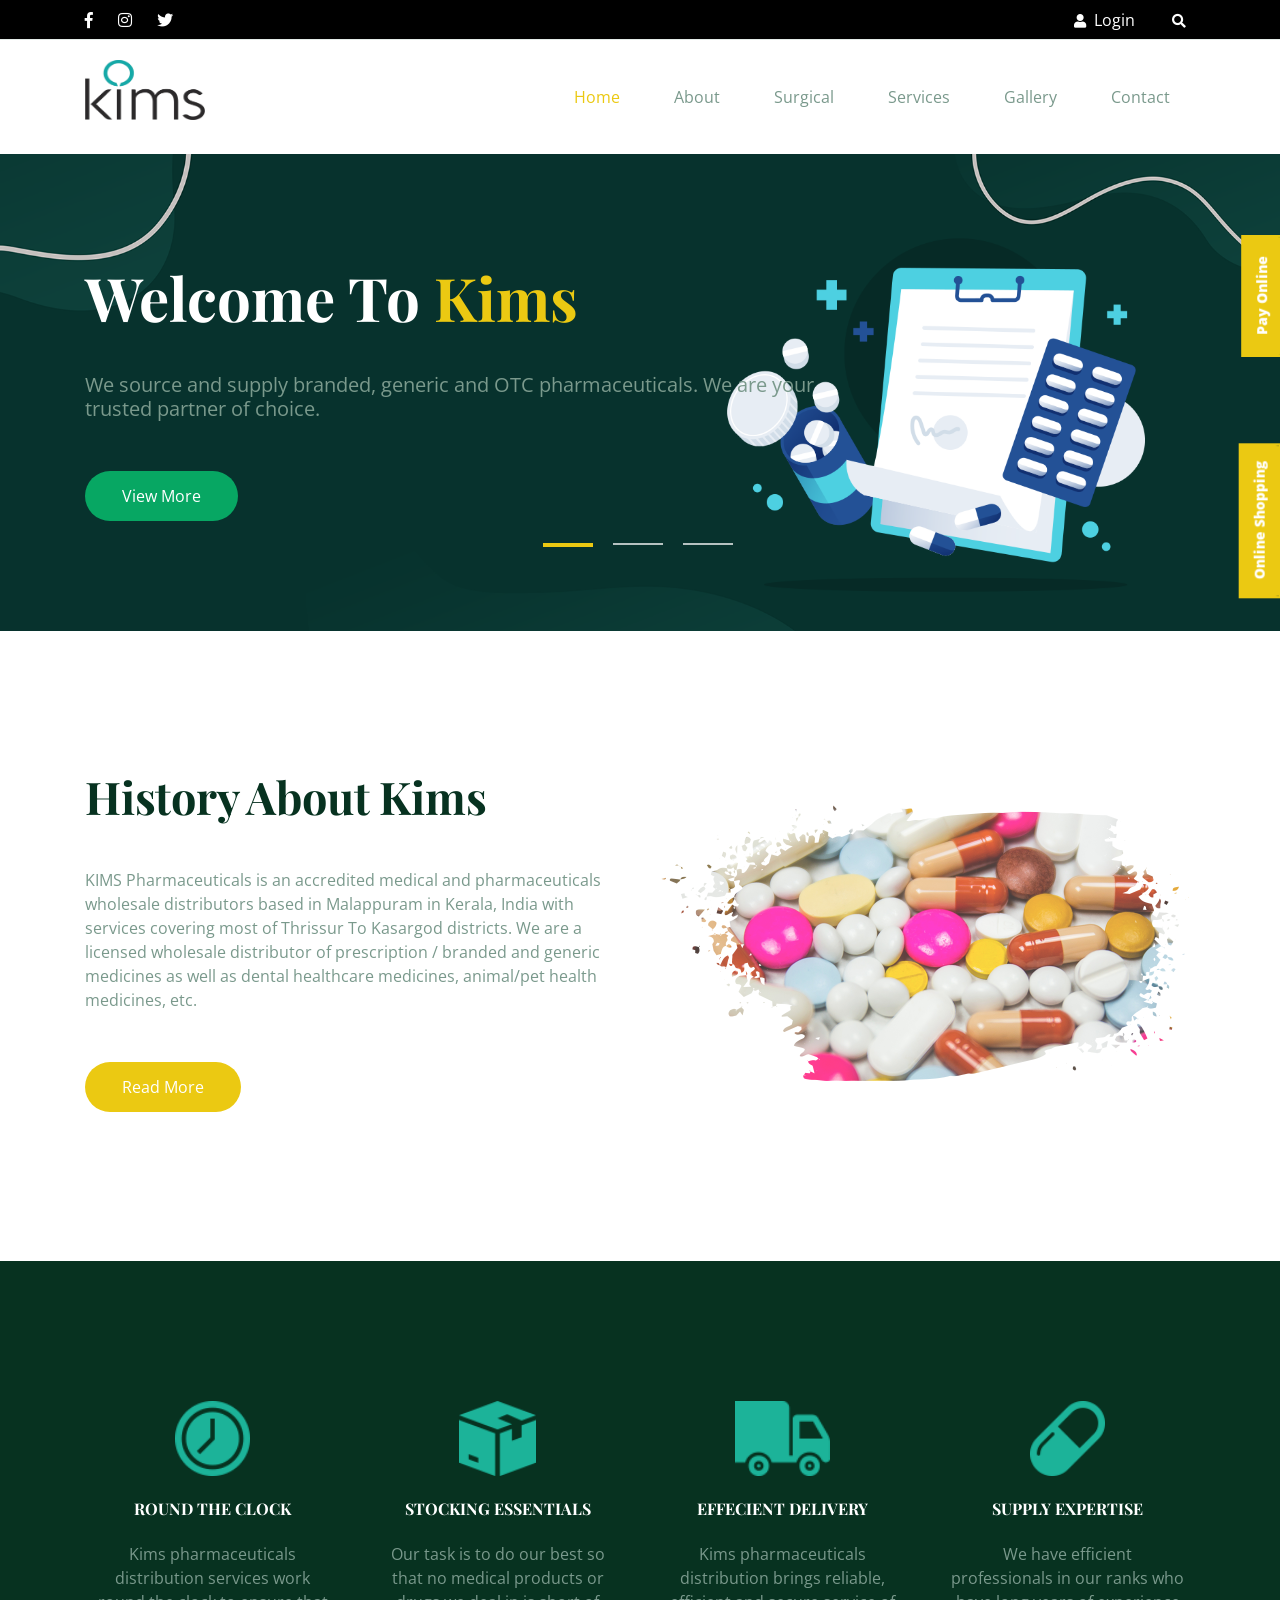
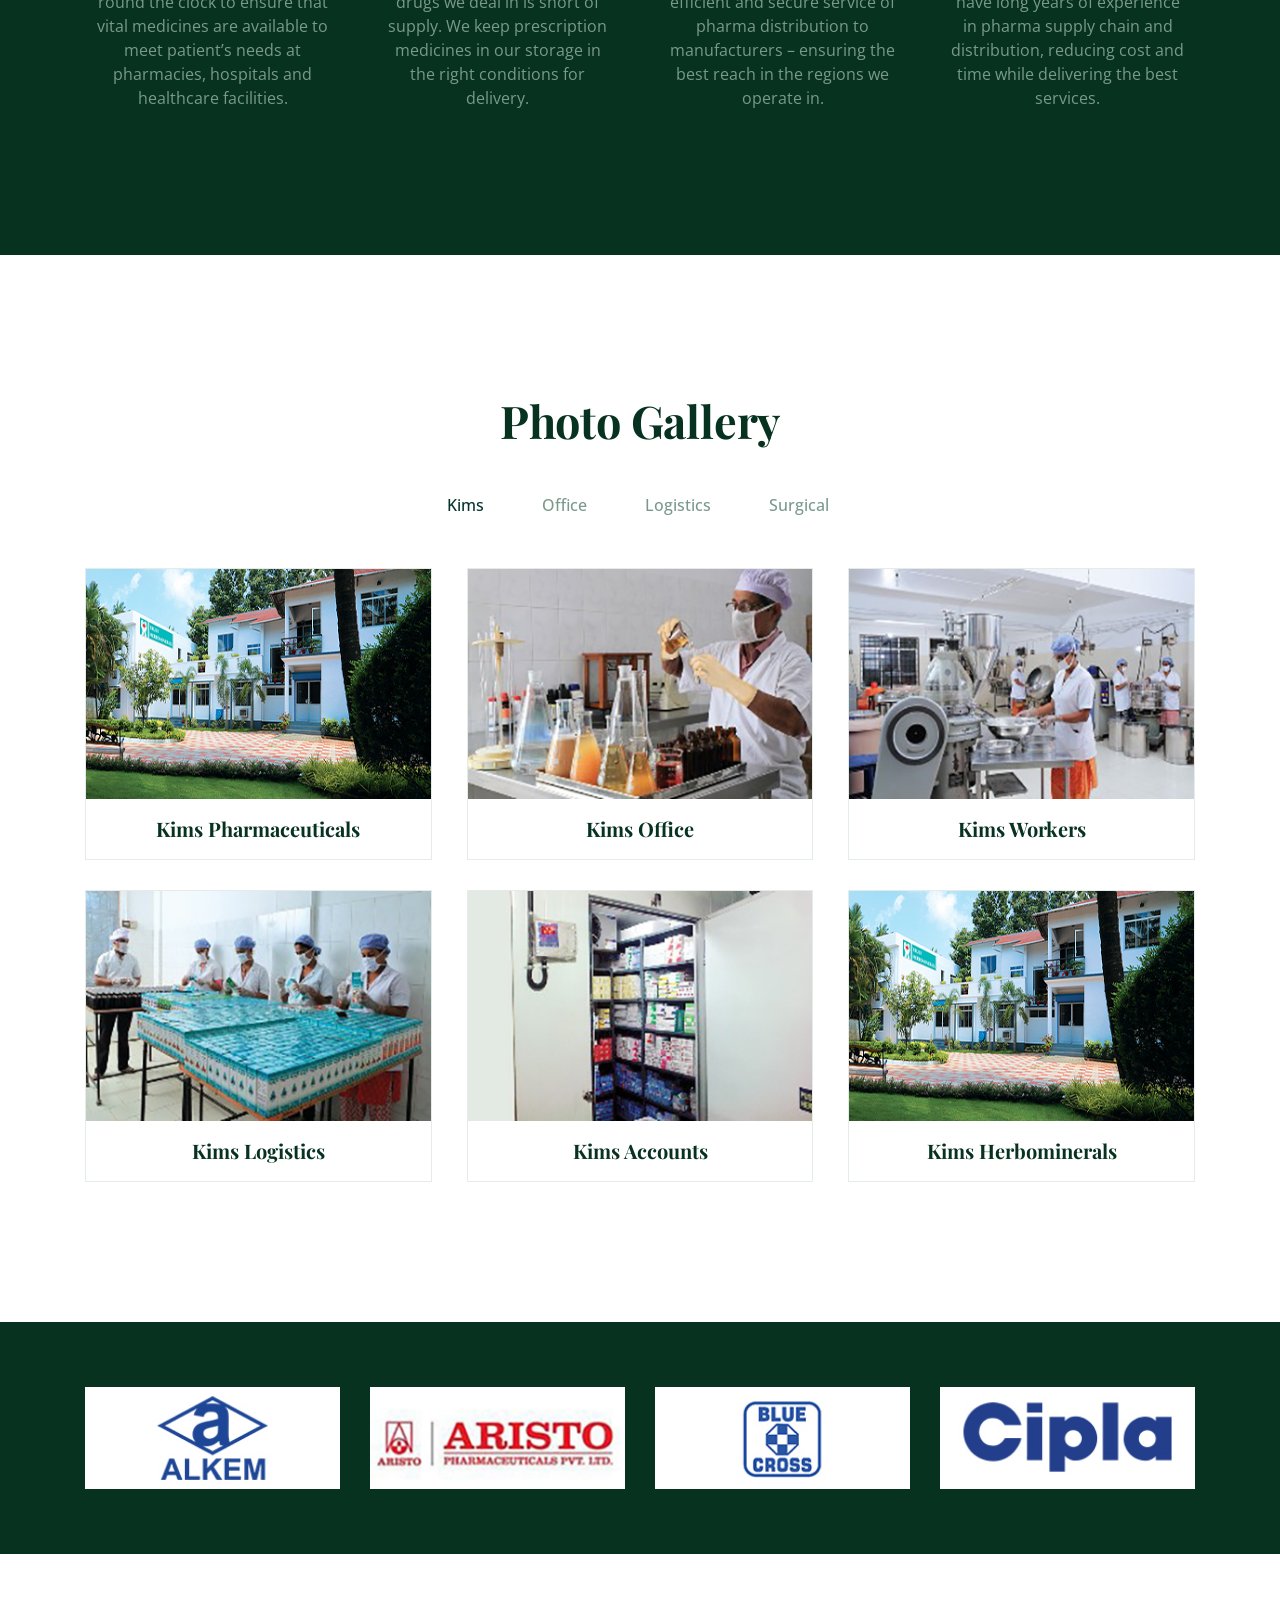
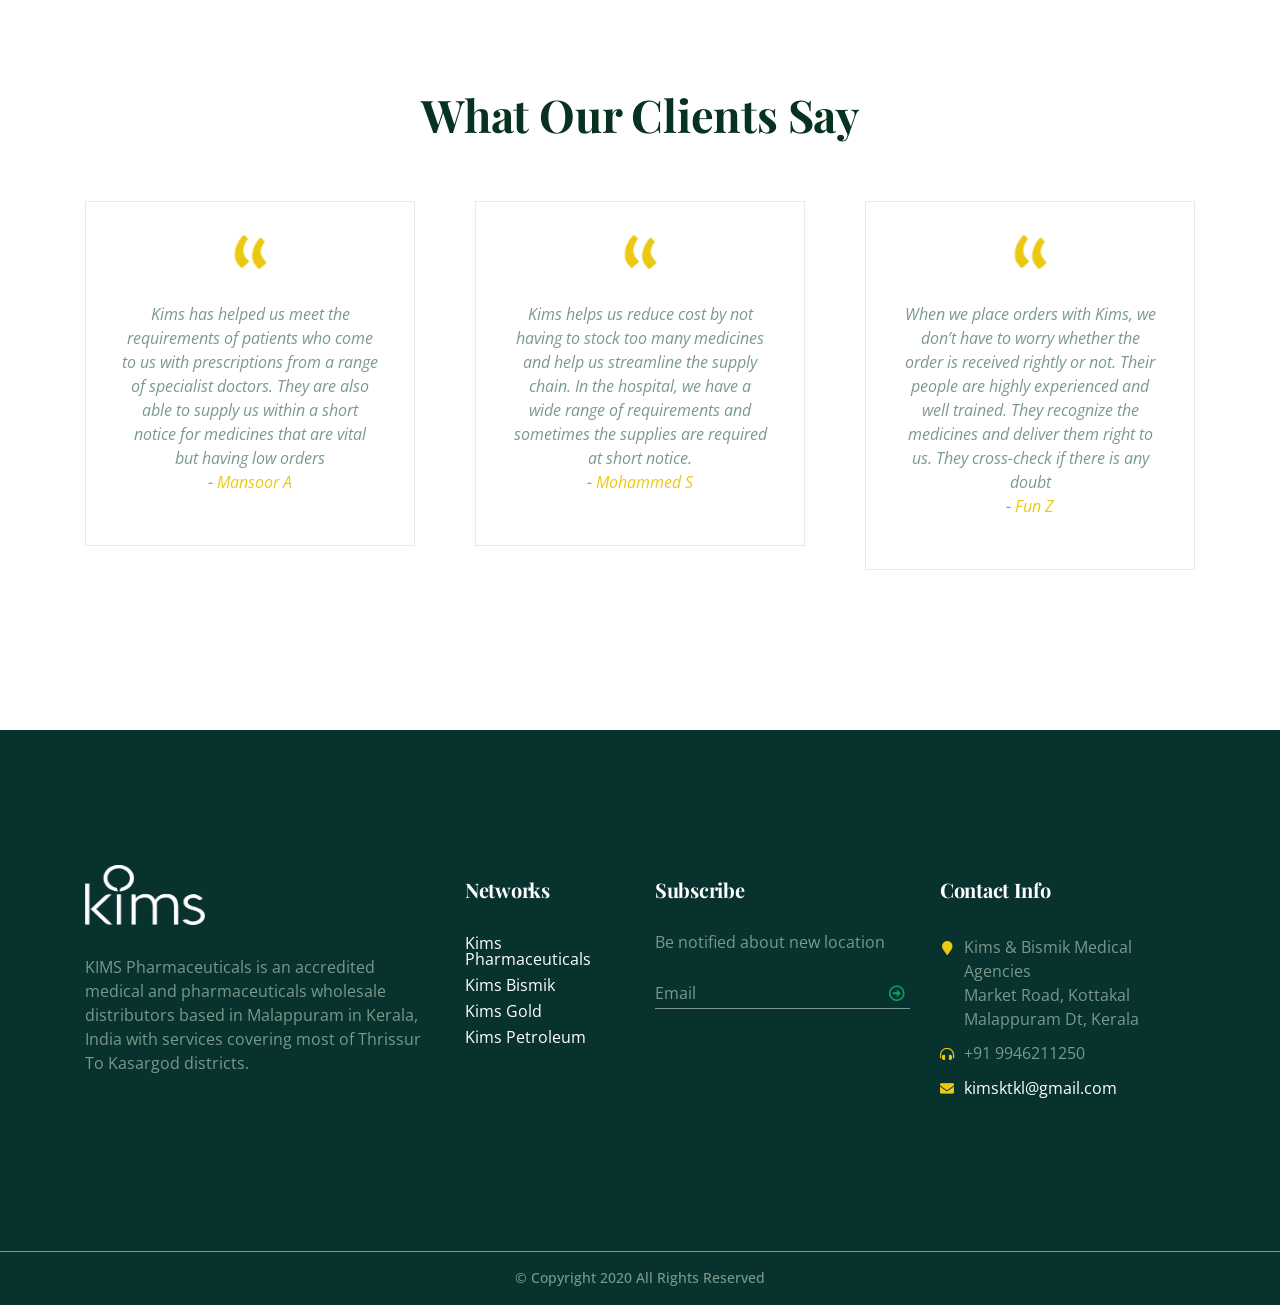
==== index.html @ dfac7af4 "kims all" ====
<!DOCTYPE html>
<html class="no-js">

<head>
    <title>KIMS Group Of Companies</title>
    <meta charset="utf-8">
    <meta name="description" content="">
    <meta name="viewport" content="width=device-width, initial-scale=1, shrink-to-fit=no">

    <link rel="stylesheet" href="css/bootstrap.min.css">
    <link rel="stylesheet" href="css/animations.css">
    <link rel="stylesheet" href="css/font-awesome5.css">
    <link rel="stylesheet" href="css/fontello.css">
    <link rel="stylesheet" href="css/main2.css">
    <link rel="stylesheet" href="css/shop2.css">
    <link rel="stylesheet" href="css/jquery.fancybox.min.css">
    <script src="js/vendor/modernizr-2.6.2.min.js"></script>


</head>

<body>

    <!--====== Preloader Area Start ======-->
    <div id="loader">
        <div class="spinner">
            <div class="dot1"></div>
            <div class="dot2"></div>
        </div>
    </div>

    <!-- Login POpup -->
    <div class="modal fade" id="exampleModalCenter" tabindex="-1" role="dialog" aria-labelledby="exampleModalCenterTitle" aria-hidden="true">
        <div class="modal-dialog modal-dialog-centered" role="document">
            <div class="modal-content">
                <div class="modal-header">
                    <h5 class="modal-title" id="exampleModalLongTitle">Login</h5>
                    <button type="button" class="close" data-dismiss="modal" aria-label="Close">
			<span aria-hidden="true">&times;</span>
		  </button>
                </div>
                <div class="modal-body">
                    <button class="btn btn-maincolor" type="submit" onclick="redirectMfacLogin();return false;">Company Login</button>
                    <button class="btn btn-maincolor" type="submit" onclick="redirectCustLogin();return false;">Customer Login</button>
                </div>
            </div>
        </div>
    </div>

    <!-- Pay Online POpup -->
    <div class="modal fade" id="PayOnline" tabindex="-1" role="dialog" aria-labelledby="PayOnlineTitle" aria-hidden="true">
        <div class="modal-dialog modal-dialog-centered" role="document">
            <div class="modal-content">
                <div class="modal-header">
                    <h5 class="modal-title" id="exampleModalLongTitle">Pay Online</h5>
                    <button type="button" class="close" data-dismiss="modal" aria-label="Close">
			<span aria-hidden="true">&times;</span>
		  </button>
                </div>
                <div class="modal-body">
                    <div class="body-content"><img src="img/q_code.jpg" alt=""></div>
                </div>
            </div>
        </div>
    </div>

    <!-- Fixed Side Button -->
    <div class="fixed-side-btn">
        <a href="" class="btn-stylish" data-toggle="modal" data-target="#PayOnline">Pay Online</a>
    </div>

    <div class="fixed-side-btn2">
        <a href="surgical.html" class="btn-stylish">Online Shopping</a>
    </div>

    <!-- wrappers for visual page editor and boxed version of template -->
    <div id="canvas">
        <div id="box_wrapper">

            <!-- template sections -->

            <!--topline section visible only on small screens|-->

            <section class="page_topline topline-1 s-borderbottom py-9">
                <div class="container">
                    <div class="row align-items-center">
                        <div class="col-xl-9 col-lg-8 col-md-8 col-sm-6 col-6 text-md-left text-center justify-content-center align-items-center">
                            <span class="social-icons">
								<a href="#" class="fab fab fa-facebook-f " title="facebook"></a>
								<a href="https://www.instagram.com/kimsgroupofcompanies/?r=nametag" class="fab fa-instagram " target="_blank"></a>
								<a href="#" class="fab fa-twitter " title="twitter"></a>
							</span>
                        </div>

                        <div class="col-xl-3 col-lg-4 col-md-4 col-sm-6 col-6 d-flex justify-content-md-end justify-content-center align-items-center">
                            <div class="login-modal">
                                <a class="login-form-btn" href="#" data-toggle="modal" data-target="#exampleModalCenter" style="color: #fff;"><i class="fa fa-user mr-1"></i>  Login</a>
                            </div>
                            <!--search bar-->
                            <div class="dropdown widget_search">
                                <a class="dropdown-toggle dropdown-toggle-split" href="#" id="headerSearchDropdown" data-toggle="dropdown" aria-haspopup="true" aria-expanded="false">
                                    <i class="fa fa-search"></i>
                                </a>

                                <div class="dropdown-menu ls ms " aria-labelledby="headerSearchDropdown">
                                    <form role="search" method="get" class="search-form" action="/">
                                        <label for="search-form-top">
											<span class="screen-reader-text">Search for:</span>
										</label>
                                        <input type="search" id="search-form-top" class="search-field" placeholder="Search keyword.." value="" name="search">
                                        <button type="submit" class="search-submit">
											<span class="screen-reader-text">Search</span>
										</button>
                                    </form>
                                </div>
                            </div>
                        </div>
                    </div>
                </div>
            </section>

            <!-- header with two Bootstrap columns - left for logo and right for navigation -->
            <header class="page_header header-1 ls s-py-20 ">

                <div class="container">

                    <div class="row ">
                        <div class="col-xl-3 col-lg-3 col-md-4 col-sm-8 col-12">
                            <a href="index.html" class="logo">
                                <img src="img/kims_logos/kims-logo.png" alt="">
                            </a>
                        </div>
                        <div class="col-xl-9 col-lg-9 col-md-8 col-sm-4 col-12 d-flex align-items-center justify-content-end ">
                            <!-- main nav start -->
                            <nav class="top-nav">
                                <ul class="nav sf-menu">


                                    <li class="active">
                                        <a href="#home">Home</a>
                                    </li>
                                    <li>
                                        <a href="#about">About</a>
                                    </li>
                                    <li>
                                        <a href="surgical.html">Surgical</a>
                                    </li>
                                    <li>
                                        <a href="#services">services</a>
                                    </li>
                                    <li>
                                        <a href="#gallery">Gallery</a>
                                    </li>
                                    <li>
                                        <a href="contact.html">Contact</a>
                                    </li>
                                </ul>


                            </nav>
                            <!-- eof main nav -->
                        </div>

                    </div>
                    <!-- header toggler -->
                    <span class="toggle_menu"><span></span></span>

                </div>

            </header>

            <!-- Banner section -->
            <section id="home" class="page_slider">
                <div class="flexslider">
                    <ul class="slides">
                        <li class="ds cover-image s-overlay text-left">
                            <img src="img/banner/banner_02.png" alt="img">
                            <div class="container">
                                <div class="row">
                                    <div class="col-md-12">
                                        <div class="intro_layers_wrapper">
                                            <div class="intro_layers">
                                                <div class="intro_layer">

                                                    <h2 class="text-capitalize intro_featured_word">
                                                        Welcome To <span class="color-main"> Kims</span>
                                                    </h2>
                                                    <p class="intro_after_featured_word text-sm-left">
                                                        We source and supply branded, generic and OTC pharmaceuticals. We are your trusted partner of choice.
                                                    </p>
                                                    <a href="#about" class="btn btn-maincolor2 medium-btn">View More</a>

                                                </div>
                                            </div>
                                        </div>
                                    </div>
                                </div>
                            </div>
                        </li>
                        <li class="ds cover-image s-overlay text-left">
                            <img src="img/banner/Banner_02.jpg" alt="img">
                            <div class="container">
                                <div class="row">
                                    <div class="col-md-12">
                                        <div class="intro_layers_wrapper">
                                            <div class="intro_layers">
                                                <div class="intro_layer">

                                                    <h2 class="text-capitalize intro_featured_word">
                                                        <span class="color-main">Kims</span> Pharma
                                                    </h2>
                                                    <p class="intro_after_featured_word text-sm-left">
                                                        Explore our wide range of Surgical products.
                                                    </p>
                                                    <a href="surgical.html" class="btn btn-maincolor2 medium-btn">View More</a>

                                                </div>
                                            </div>
                                        </div>
                                    </div>
                                </div>
                            </div>
                        </li>

                        <li class="ds cover-image s-overlay text-left">
                            <img src="img/banner/banner_3.png" alt="img">
                            <div class="container">
                                <div class="row">
                                    <div class="col-md-12">
                                        <div class="intro_layers_wrapper">
                                            <div class="intro_layers">
                                                <div class="intro_layer">

                                                    <h2 class="text-capitalize intro_featured_word">
                                                        Expertise in <span class="color-main">Pharma</span>
                                                    </h2>
                                                    <p class="intro_after_featured_word text-sm-left">
                                                        Our team has over 20 years experience in the pharmaceuticals sector.
                                                    </p>
                                                    <a href="#about" class="btn btn-maincolor2 medium-btn">View More</a>

                                                </div>
                                            </div>
                                        </div>
                                    </div>
                                </div>
                            </div>
                        </li>
                    </ul>
                </div>
                <!-- eof flexslider -->
            </section>

            <!-- about section -->
            <section id="about" class="ls section-about s-pt-xl-140 s-pt-lg-120 s-pt-md-80 s-pt-50 s-pb-xl-145 s-pb-lg-125 s-pb-md-85 s-pb-55 text-center text-sm-left">
                <div class="container">
                    <div class="row">
                        <div class="col-lg-6">
                            <h2 class="special-heading">History About Kims</h2>
                            <div class="divider-45 hidden-below-md"></div>
                            <div class="divider-30 hidden-above-md"></div>
                            <p>KIMS Pharmaceuticals is an accredited medical and pharmaceuticals wholesale distributors based in Malappuram in Kerala, India with services covering most of Thrissur To Kasargod districts. We are a licensed wholesale distributor
                                of prescription / branded and generic medicines as well as dental healthcare medicines, animal/pet health medicines, etc.</p>
                            <div class="divider-50 hidden-below-md"></div>
                            <div class="divider-30 hidden-above-md"></div>
                            <a href="about.html" class="btn btn-maincolor medium-btn">Read More</a>
                        </div>
                        <div class="col-lg-6" style="display: flex; flex-direction: column; justify-content: center;">
                            <div class="featured-items">
                                <img src="img/aboutus.png" class="img-fluid" alt="">
                            </div>
                        </div>
                    </div>
                </div>
            </section>

            <!-- services section -->
            <section id="services" class="ds s-parallax s-overlay section-features s-pt-xl-140 s-pt-lg-120 s-pt-md-80 s-pt-50 s-pb-xl-145 s-pb-lg-125 s-pb-md-85 s-pb-55 c-mb-30 text-center text-sm-left">
                <div class="container">
                    <div class="row">
                        <div class="col-lg-3 col-md-6">
                            <div class="icon-box text-center">
                                <div class="icon-styled fs-60 color-main2">
                                    <!-- <i class="icon-fonts icon-spa"></i> -->
                                    <div class="service-icon">
                                        <img src="img/service-icons/round_the_clock_green.png" alt="">
                                    </div>
                                </div>
                                <h6 class="text-uppercase">Round The Clock</h6>
                                <p>
                                    Kims pharmaceuticals distribution services work round the clock to ensure that vital medicines are available to meet patient’s needs at pharmacies, hospitals and healthcare facilities.
                                </p>
                            </div>
                        </div>
                        <div class="col-lg-3 col-md-6">
                            <div class="icon-box text-center">
                                <div class="icon-styled fs-60 color-main2">
                                    <!-- <i class="icon-fonts icon-food"></i> -->
                                    <div class="service-icon">
                                        <img src="img/service-icons/stocking_essentials_green.png" alt="">
                                    </div>
                                </div>
                                <h6 class="text-uppercase">Stocking Essentials</h6>
                                <p>
                                    Our task is to do our best so that no medical products or drugs we deal in is short of supply. We keep prescription medicines in our storage in the right conditions for delivery.
                                </p>
                            </div>
                        </div>
                        <div class="col-lg-3 col-md-6">
                            <div class="icon-box text-center">
                                <div class="icon-styled fs-60 color-main2">
                                    <!-- <i class="icon-fonts icon-herbal"></i> -->
                                    <div class="service-icon">
                                        <img src="img/service-icons/efficient_delivery_green.png" alt="">
                                    </div>
                                </div>
                                <h6 class="text-uppercase">Effecient Delivery</h6>
                                <p>
                                    Kims pharmaceuticals distribution brings reliable, efficient and secure service of pharma distribution to manufacturers – ensuring the best reach in the regions we operate in.
                                </p>
                            </div>
                        </div>
                        <div class="col-lg-3 col-md-6">
                            <div class="icon-box text-center">
                                <div class="icon-styled fs-60 color-main2">
                                    <!-- <i class="icon-fonts icon-headache-1"></i> -->
                                    <div class="service-icon">
                                        <img src="img/service-icons/supply_expertise_green.png" alt="">
                                    </div>
                                </div>
                                <h6 class="text-uppercase">Supply Expertise</h6>
                                <p>
                                    We have efficient professionals in our ranks who have long years of experience in pharma supply chain and distribution, reducing cost and time while delivering the best services.
                                </p>
                            </div>
                        </div>
                    </div>
                    <div class="mt--30"></div>
                </div>
            </section>


            <!-- Gallery section -->
            <section id="gallery" class="ls  s-pt-xl-140 s-pt-lg-120 s-pt-md-80 s-pt-50 s-pb-xl-140 s-pb-lg-120 s-pb-md-80 s-pb-50 text-center text-sm-left">
                <div class="container">
                    <div class="row c-gutter-0">
                        <div class="col-12">
                            <h2 class="special-heading text-center">Photo Gallery</h2>
                            <div class="divider-40 hidden-below-md"></div>
                            <div class="divider-30 hidden-above-md"></div>
                            <div class="product_tabs">
                                <ul class="nav nav-tabs" role="tablist">
                                    <li class="nav-item">
                                        <a class="nav-link active" id="tab01" data-toggle="tab" href="#tab01_pane" role="tab" aria-controls="tab01_pane" aria-expanded="true">Kims</a>
                                    </li>
                                    <li class="nav-item">
                                        <a class="nav-link" id="tab02" data-toggle="tab" href="#tab02_pane" role="tab" aria-controls="tab02_pane">Office</a>
                                    </li>
                                    <li class="nav-item">
                                        <a class="nav-link" id="tab03" data-toggle="tab" href="#tab03_pane" role="tab" aria-controls="tab03_pane">Logistics</a>
                                    </li>
                                    <li class="nav-item">
                                        <a class="nav-link" id="tab04" data-toggle="tab" href="#tab04_pane" role="tab" aria-controls="tab04_pane">Surgical</a>
                                    </li>

                                </ul>
                                <div class="tab-content">

                                    <div class="tab-pane fade show active" id="tab01_pane" role="tabpanel" aria-labelledby="tab01">

                                        <div class="col-12 columns-3">
                                            <ul class="products">
                                                <li class="product">
                                                    <a class="woocommerce-LoopProduct-link" href="img/gallery/slide-1.jpg" data-fancybox="gallery">
                                                        <img src="img/gallery/slide-1.jpg" alt="">
                                                        <h2>Kims Pharmaceuticals</h2>
                                                    </a>
                                                </li>


                                                <li class="product">
                                                    <a class="woocommerce-LoopProduct-link" href="img/gallery/77_thumb.jpg" data-fancybox="gallery">
                                                        <img src="img/gallery/77_thumb.jpg" alt="">
                                                        <h2>Kims Office</h2>
                                                    </a>
                                                </li>


                                                <li class="product">
                                                    <a class="woocommerce-LoopProduct-link" href="img/gallery/78_thumb.jpg" data-fancybox="gallery">
                                                        <img src="img/gallery/78_thumb.jpg" alt="">
                                                        <h2>Kims Workers</h2>
                                                    </a>
                                                </li>


                                                <li class="product">
                                                    <a class="woocommerce-LoopProduct-link" href="img/gallery/80_thumb.jpg" data-fancybox="gallery">
                                                        <img src="img/gallery/80_thumb.jpg" alt="">
                                                        <h2>Kims Logistics</h2>
                                                    </a>
                                                </li>


                                                <li class="product">
                                                    <a class="woocommerce-LoopProduct-link" href="img/gallery/81_thumb.jpg" data-fancybox="gallery">
                                                        <img src="img/gallery/81_thumb.jpg" alt="">
                                                        <h2>Kims Accounts</h2>
                                                    </a>
                                                </li>


                                                <li class="product">
                                                    <a class="woocommerce-LoopProduct-link" href="img/gallery/slide-1.jpg" data-fancybox="gallery">
                                                        <img src="img/gallery/slide-1.jpg" alt="">
                                                        <h2>Kims Herbominerals</h2>
                                                    </a>
                                                </li>

                                            </ul>
                                        </div>

                                    </div>

                                    <div class="tab-pane fade" id="tab02_pane" role="tabpanel" aria-labelledby="tab02">

                                        <div class="col-12 columns-3">
                                            <ul class="products">
                                                <li class="product">
                                                    <a class="woocommerce-LoopProduct-link" href="img/gallery/77_thumb.jpg" data-fancybox="gallery">
                                                        <img src="img/gallery/77_thumb.jpg" alt="">
                                                        <h2>Kims Office</h2>
                                                    </a>
                                                    <!-- <a rel="nofollow" href="#" class="button product_type_simple add_to_cart_button">View</a> -->
                                                </li>


                                                <li class="product">
                                                    <a class="woocommerce-LoopProduct-link" href="img/gallery/78_thumb.jpg" data-fancybox="gallery">
                                                        <img src="img/gallery/78_thumb.jpg" alt="">
                                                        <h2>Kims Teams</h2>
                                                    </a>
                                                    <!-- <a rel="nofollow" href="#" class="button product_type_simple add_to_cart_button">View</a> -->
                                                </li>


                                                <li class="product">
                                                    <a class="woocommerce-LoopProduct-link" href="img/gallery/slide-1.jpg" data-fancybox="gallery">
                                                        <img src="img/gallery/slide-1.jpg" alt="">
                                                        <h2>Kims Office</h2>
                                                    </a>
                                                    <!-- <a rel="nofollow" href="#" class="button product_type_simple add_to_cart_button">View</a> -->
                                                </li>
                                            </ul>
                                        </div>

                                    </div>

                                    <div class="tab-pane fade" id="tab03_pane" role="tabpanel" aria-labelledby="tab03">

                                        <div class="col-12 columns-3">
                                            <ul class="products">
                                                <li class="product">
                                                    <a class="woocommerce-LoopProduct-link" href="img/gallery/slide-1.jpg" data-fancybox="gallery">
                                                        <img src="img/gallery/slide-1.jpg" alt="">
                                                        <h2>Kims Logistics</h2>
                                                    </a>
                                                    <!-- <a rel="nofollow" href="#" class="button product_type_simple add_to_cart_button">View</a> -->
                                                </li>
                                            </ul>
                                        </div>

                                    </div>
                                    <div class="tab-pane fade" id="tab04_pane" role="tabpanel" aria-labelledby="tab04">

                                        <div class="col-12 columns-3">
                                            <ul class="products">
                                                <li class="product">
                                                    <a class="woocommerce-LoopProduct-link" href="img/gallery/kims-surgicals/surgical-1.jpg" data-fancybox="gallery">
                                                        <img src="img/gallery/kims-surgicals/surgical-1.jpg" alt="">
                                                        <h2>Allied Products</h2>
                                                    </a>
                                                </li>
                                                <li class="product">
                                                    <a class="woocommerce-LoopProduct-link" href="img/gallery/kims-surgicals/surgical-2.jpg" data-fancybox="gallery">
                                                        <img src="img/gallery/kims-surgicals/surgical-2.jpg" alt="">
                                                        <h2>Ankle Supports</h2>
                                                    </a>
                                                </li>
                                                <li class="product">
                                                    <a class="woocommerce-LoopProduct-link" href="img/gallery/kims-surgicals/surgical-3.jpg" data-fancybox="gallery">
                                                        <img src="img/gallery/kims-surgicals/surgical-3.jpg" alt="">
                                                        <h2>Body Belts and Braces</h2>
                                                    </a>
                                                </li>
                                            </ul>
                                        </div>
                                        <div class="col-12 columns-3">
                                            <ul class="products">
                                                <li class="product">
                                                    <a class="woocommerce-LoopProduct-link" href="img/gallery/kims-surgicals/surgical-4.jpg" data-fancybox="gallery">
                                                        <img src="img/gallery/kims-surgicals/surgical-4.jpg" alt="">
                                                        <h2>Child Range</h2>
                                                    </a>
                                                </li>
                                                <li class="product">
                                                    <a class="woocommerce-LoopProduct-link" href="img/gallery/kims-surgicals/surgical-5.jpg" data-fancybox="gallery">
                                                        <img src="img/gallery/kims-surgicals/surgical-5.jpg" alt="">
                                                        <h2>Facture Aids</h2>
                                                    </a>
                                                </li>
                                                <li class="product">
                                                    <a class="woocommerce-LoopProduct-link" href="img/gallery/kims-surgicals/surgical-6.jpg" data-fancybox="gallery">
                                                        <img src="img/gallery/kims-surgicals/surgical-6.jpg" alt="">
                                                        <h2>Compression Stockings</h2>
                                                    </a>
                                                </li>
                                            </ul>
                                        </div>
                                    </div>

                                </div>
                            </div>


                        </div>
                    </div>

                </div>
            </section>

            <!-- company section -->
            <section class="ls shop-categories-section s-pt-xl-65 s-pt-lg-65 s-pt-md-65 s-pt-65 s-pb-xl-65 s-pb-lg-65 s-pb-md-65 s-pb-65" style="background: #073220;">
                <div class="container">
                    <div class="row">
                        <div class="col-12">
                            <div class="owl-carousel shop-categories-carousel" data-center="false" data-nav="false" data-margin="30" data-loop="true" data-autoplay="true" data-responsive-lg="4" data-responsive-md="4" data-responsive-sm="2" data-responsive-xs="1">
                                <article class="vertical-item text-center">
                                    <div class="item-media post-thumbnail">
                                        <a href="company-result.html">
                                            <img src="img/kims-companyLogos/alkem-logo.jpg" alt="img">
                                        </a>
                                    </div>
                                </article>
                                <article class="vertical-item text-center">
                                    <div class="item-media post-thumbnail">
                                        <a href="company-result.html">
                                            <img src="img/kims-companyLogos/aristo-logo.jpg" alt="img">
                                        </a>
                                    </div>
                                </article>
                                <article class="vertical-item text-center">
                                    <div class="item-media post-thumbnail">
                                        <a href="company-result.html">
                                            <img src="img/kims-companyLogos/Blue-cross-lab.jpg" alt="img">
                                        </a>
                                    </div>
                                </article>
                                <article class="vertical-item text-center">
                                    <div class="item-media post-thumbnail">
                                        <a href="company-result.html">
                                            <img src="img/kims-companyLogos/Cipla_logo.jpg" alt="img">
                                        </a>
                                    </div>
                                </article>
                                <article class="vertical-item text-center">
                                    <div class="item-media post-thumbnail">
                                        <a href="company-result.html">
                                            <img src="img/kims-companyLogos/gsk-logo.jpg" alt="img">
                                        </a>
                                    </div>
                                </article>
                                <article class="vertical-item text-center">
                                    <div class="item-media post-thumbnail">
                                        <a href="company-result.html">
                                            <img src="img/kims-companyLogos/indoco-logo.jpg" alt="img">
                                        </a>
                                    </div>
                                </article>
                                <article class="vertical-item text-center">
                                    <div class="item-media post-thumbnail">
                                        <a href="company-result.html">
                                            <img src="img/kims-companyLogos/intas_head.jpg" alt="img">
                                        </a>
                                    </div>
                                </article>
                                <article class="vertical-item text-center">
                                    <div class="item-media post-thumbnail">
                                        <a href="company-result.html">
                                            <img src="img/kims-companyLogos/lupin.jpg" alt="img">
                                        </a>
                                    </div>
                                </article>
                                <article class="vertical-item text-center">
                                    <div class="item-media post-thumbnail">
                                        <a href="company-result.html">
                                            <img src="img/kims-companyLogos/torrent-pharma.jpg" alt="img">
                                        </a>
                                    </div>
                                </article>
                                <article class="vertical-item text-center">
                                    <div class="item-media post-thumbnail">
                                        <a href="company-result.html">
                                            <img src="img/kims-companyLogos/usv.jpg" alt="img">
                                        </a>
                                    </div>
                                </article>
                            </div>
                        </div>
                    </div>
                </div>
            </section>

            <!-- Contact section -->
            <!-- <section id="contact" class="ls s-pt-xl-135 s-pt-lg-115 s-pt-md-75 s-pt-55 text-center text-sm-left">
                <div class="container-fluid">
                    <div class="row">
                        <div class="col-12">
                            <h2 class="special-heading text-center">Kims FAQ</h2>
                            <div class="divider-50 hidden-below-md"></div>
                            <div class="divider-30 hidden-above-md"></div>
                        </div>
                    </div>
                    <div class="row ">
                        <div class="col-lg-6 py-xl-150 py-lg-130 py-md-90 py-60 ls ms">
                            <div class="content-center">
                                <div id="accordion01" role="tablist">
                                    <h6 class="title-accordion">What is Kims?</h6>
                                    <div class="card">
                                        <div class="card-header" role="tab" id="collapse01_header">
                                            <h5>
                                                <a class="collapsed" data-toggle="collapse" href="#collapse01" aria-expanded="true" aria-controls="collapse01">
													What does Your Company Consulting do?
												</a>
                                            </h5>
                                        </div>

                                        <div id="collapse01" class="collapse" role="tabpanel" aria-labelledby="collapse01_header" data-parent="#accordion01">
                                            <div class="card-body">
                                                <p>Lorem ipsum dolor sit amet consectetur adipisicing elit. Sequi, repudiandae. Excepturi, sunt dolorum quaerat voluptate voluptatibus ad.</p>
                                            </div>
                                        </div>
                                    </div>

                                    <div class="card">
                                        <div class="card-header" role="tab" id="collapse02_header">
                                            <h5>
                                                <a class="collapsed" data-toggle="collapse" href="#collapse02" aria-expanded="false" aria-controls="collapse02">
													What industries do you specialize in?
												</a>
                                            </h5>
                                        </div>
                                        <div id="collapse02" class="collapse" role="tabpanel" aria-labelledby="collapse02_header" data-parent="#accordion01">
                                            <div class="card-body">
                                                <p>Lorem ipsum dolor sit amet consectetur adipisicing elit. Sequi, repudiandae. Excepturi, sunt dolorum quaerat voluptate voluptatibus ad.</p>
                                            </div>
                                        </div>
                                    </div>

                                    <div class="card">
                                        <div class="card-header" role="tab" id="collapse04_header">
                                            <h5>
                                                <a class="collapsed" data-toggle="collapse" href="#collapse04" aria-expanded="false" aria-controls="collapse04">
                                                    Why you choose our Company?
												</a>
                                            </h5>
                                        </div>
                                        <div id="collapse04" class="collapse" role="tabpanel" aria-labelledby="collapse04_header" data-parent="#accordion01">
                                            <div class="card-body">
                                                <p>Lorem ipsum dolor sit amet consectetur adipisicing elit. Sequi, repudiandae. Excepturi, sunt dolorum quaerat voluptate voluptatibus ad.</p>
                                            </div>
                                        </div>
                                    </div>

                                    <div class="card">
                                        <div class="card-header" role="tab" id="collapse05_header">
                                            <h5>
                                                <a class="collapsed" data-toggle="collapse" href="#collapse05" aria-expanded="false" aria-controls="collapse05">
													Years of experience and expertise in this field?
												</a>
                                            </h5>
                                        </div>
                                        <div id="collapse05" class="collapse" role="tabpanel" aria-labelledby="collapse05_header" data-parent="#accordion01">
                                            <div class="card-body">
                                                <p>Lorem ipsum dolor sit amet consectetur adipisicing elit. Sequi, repudiandae. Excepturi, sunt dolorum quaerat voluptate voluptatibus ad.</p>
                                            </div>
                                        </div>
                                    </div>

                                </div>

                                <div id="accordion02" role="tablist">
                                    <h6 class="title-accordion">What is kims?</h6>
                                    <div class="card">
                                        <div class="card-header" role="tab" id="collapse10_header">
                                            <h5>
                                                <a class="collapsed" data-toggle="collapse" href="#collapse10" aria-expanded="true" aria-controls="collapse10">
													What does Your Company Consulting do?
												</a>
                                            </h5>
                                        </div>

                                        <div id="collapse10" class="collapse" role="tabpanel" aria-labelledby="collapse10_header" data-parent="#accordion02">
                                            <div class="card-body">

                                                <p>Lorem ipsum dolor sit amet consectetur adipisicing elit. Sequi, repudiandae. Excepturi, sunt dolorum quaerat voluptate voluptatibus ad.</p>


                                            </div>
                                        </div>
                                    </div>

                                    <div class="card">
                                        <div class="card-header" role="tab" id="collapse11_header">
                                            <h5>
                                                <a class="collapsed" data-toggle="collapse" href="#collapse11" aria-expanded="false" aria-controls="collapse11">
													What industries do you specialize in?
												</a>
                                            </h5>
                                        </div>
                                        <div id="collapse11" class="collapse" role="tabpanel" aria-labelledby="collapse11_header" data-parent="#accordion02">
                                            <div class="card-body">
                                                <p>Lorem ipsum dolor sit amet consectetur adipisicing elit. Sequi, repudiandae. Excepturi, sunt dolorum quaerat voluptate voluptatibus ad.</p>
                                            </div>
                                        </div>
                                    </div>

                                    <div class="card">
                                        <div class="card-header" role="tab" id="collapse12_header">
                                            <h5>
                                                <a class="collapsed" data-toggle="collapse" href="#collapse12" aria-expanded="false" aria-controls="collapse12">
													Why you choose our Company?
												</a>
                                            </h5>
                                        </div>
                                        <div id="collapse12" class="collapse" role="tabpanel" aria-labelledby="collapse12_header" data-parent="#accordion02">
                                            <div class="card-body">
                                                <p>Lorem ipsum dolor sit amet consectetur adipisicing elit. Sequi, repudiandae. Excepturi, sunt dolorum quaerat voluptate voluptatibus ad.</p>
                                            </div>
                                        </div>
                                    </div>

                                    <div class="card">
                                        <div class="card-header" role="tab" id="collapse13_header">
                                            <h5>
                                                <a class="collapsed" data-toggle="collapse" href="#collapse13" aria-expanded="false" aria-controls="collapse13">
													Years of experience and expertise in this field
												</a>
                                            </h5>
                                        </div>
                                        <div id="collapse13" class="collapse" role="tabpanel" aria-labelledby="collapse13_header" data-parent="#accordion02">
                                            <div class="card-body">
                                                <p>Lorem ipsum dolor sit amet consectetur adipisicing elit. Sequi, repudiandae. Excepturi, sunt dolorum quaerat voluptate voluptatibus ad.</p>
                                            </div>
                                        </div>
                                    </div>

                                </div>
                            </div>

                        </div>
                        <div class="ds col-lg-6 py-lg-0 py-md-90 py-60 faq-contact column-overlay d-flex align-items-center">
                            <div class="content-center">
                                <h4 class="special-heading text-center text-capitalize">Contact us</h4>
                                <p class="special-heading text-center">Have You any Questions? Ask Us!</p>
                                <div class="divider-50 hidden-below-md"></div>
                                <div class="divider-35 hidden-above-md"></div>
                                <form class="contact-form c-mb-40 c-gutter-20" method="post" action="/">

                                    <div class="row">
                                        <div class="col-sm-12">
                                            <div class="form-group has-placeholder">
                                                <label for="name66">Full Name <span class="required">*</span></label>

                                                <input type="text" aria-required="true" size="30" value="" name="name" id="name66" class="form-control" placeholder="Name">
                                            </div>
                                        </div>
                                        <div class="col-sm-12">
                                            <div class="form-group has-placeholder">
                                                <label for="email66">Email address<span class="required">*</span></label>

                                                <input type="email" aria-required="true" size="30" value="" name="email66" id="email66" class="form-control" placeholder="Email">
                                            </div>
                                        </div>
                                    </div>
                                    <div class="row">
                                        <div class="col-sm-12 mb-0">
                                            <div class="form-group has-placeholder">
                                                <label for="message">Message</label>
                                                <textarea aria-required="true" rows="3" cols="45" name="message" id="message" class="form-control" placeholder="Message"></textarea>
                                            </div>
                                        </div>
                                    </div>
                                    <div class="row">
                                        <div class="col-sm-12 text-center">
                                            <div class="form-group">
                                                <input class="btn btn-maincolor" type="submit" value="Send Message">
                                            </div>
                                        </div>
                                    </div>
                                </form>
                            </div>
                        </div>
                    </div>
                </div>
            </section> -->

            <!-- testimonial section -->
            <section class="ls testimonials-section s-pt-xl-135 s-pt-lg-115 s-pt-md-75 s-pt-55 s-pb-xl-145 s-pb-lg-125 s-pb-md-85 s-pb-55">
                <div class="container">
                    <div class="row">
                        <div class="col-12">
                            <h2 class="special-heading text-center">What Our Clients Say</h2>
                            <!-- <p class="special-heading text-center big">
                                Lorem ipsum dolor sit amet, consectetur adipiscing elit, sed do eiusmod tempor incididunt ut labore et dolore magna aliqua.
                            </p> -->
                            <div class="divider-60 hidden-below-md"></div>
                            <div class="divider-40 hidden-above-md"></div>
                            <div class="owl-carousel quote-carousel" data-center="false" data-nav="false" data-margin="60" data-loop="true" data-responsive-lg="3" data-responsive-md="2" data-responsive-sm="1" data-responsive-xs="1">
                                <div class="quote-item">
                                    <blockquote>
                                        <p>
                                            <em>
                                                Kims has helped us meet the requirements of patients who come to us with prescriptions from a range of specialist doctors. They are also able to supply us within a short notice for medicines that are vital but having low
                                                orders
											</em> <br> - <span class="color-main">Mansoor A</span>
                                        </p>
                                    </blockquote>
                                </div>
                                <div class="quote-item">
                                    <blockquote>
                                        <p>
                                            <em>
                                                Kims helps us reduce cost by not having to stock too many medicines and help us streamline the supply chain. In the hospital, we have a wide range of requirements and sometimes the supplies are required at short notice.
                                    </em> <br> - <span class="color-main">Mohammed S</span>
                                        </p>
                                    </blockquote>
                                </div>
                                <div class="quote-item">
                                    <blockquote>
                                        <p>
                                            <em>
                                                When we place orders with Kims, we don’t have to worry whether the order is received rightly or not. Their people are highly experienced and well trained. They recognize the medicines and deliver them right to us. They
                                                cross-check if there is any doubt
                                    </em> <br> - <span class="color-main">Fun Z</span>
                                        </p>
                                    </blockquote>
                                </div>
                            </div>
                        </div>
                    </div>
                </div>
            </section>

            <footer class="page_footer text-center text-sm-left  ds ms s-pt-60 s-pb-60 s-pt-md-85 s-pb-md-90 s-pt-lg-125 s-pb-lg-130 s-pt-xl-150 s-pb-xl-145 c-gutter-30 s-parallax c-mb-50 c-mb-lg-0">
                <div class="container">
                    <div class="row justify-content-center">

                        <div class="col-lg-4 col-md-6  animate" data-animation="fadeInUp">
                            <a href="index.html" class="logo">
                                <img src="img/kims_logos/kims-logo_footer.png" alt="">
                            </a>
                            <p>
                                KIMS Pharmaceuticals is an accredited medical and pharmaceuticals wholesale distributors based in Malappuram in Kerala, India with services covering most of Thrissur To Kasargod districts.
                            </p>
                        </div>

                        <div class="col-lg-2 col-md-6 animate" data-animation="fadeInUp">

                            <div class="widget widget_nav_menu mb-0">
                                <h3 class="widget-title">Networks</h3>
                                <ul class="list-unstyled">
                                    <li>
                                        <a href="#">Kims Pharmaceuticals</a>
                                    </li>
                                    <li>
                                        <a href="#">Kims Bismik</a>
                                    </li>
                                    <li>
                                        <a href="#">Kims Gold</a>
                                    </li>
                                    <li>
                                        <a href="#">Kims Petroleum</a>
                                    </li>
                                </ul>
                            </div>
                        </div>

                        <div class="col-lg-3 col-md-6 animate" data-animation="fadeInUp">
                            <div class="widget widget_mailchimp">

                                <h3 class="widget-title">Subscribe</h3>

                                <p>
                                    Be notified about new location
                                </p>

                                <form class="signup" action="/">
                                    <label for="mailchimp_email">
										<span class="screen-reader-text">Subscribe:</span>
									</label>

                                    <input id="mailchimp_email" name="email" type="email" class="form-control mailchimp_email" placeholder="Email">

                                    <button type="submit" class="search-submit">
										<span class="screen-reader-text">Subscribe</span>
									</button>
                                    <div class="response"></div>
                                </form>

                            </div>
                        </div>
                        <div class="col-lg-3 col-md-6 mb-0 animate" data-animation="fadeInUp">

                            <div class="widget widget_icons_list">
                                <h3 class="widget-title">Contact info</h3>
                                <ul>
                                    <li class="icon-inline">
                                        <div class="icon-styled icon-top color-main fs-14">
                                            <i class="fa fa-map-marker"></i>
                                        </div>
                                        <p>Kims & Bismik Medical Agencies <br> Market Road, Kottakal <br> Malappuram Dt, Kerala</p>
                                    </li>
                                    <li class="icon-inline">
                                        <div class="icon-styled icon-top color-main fs-14">
                                            <i class="fa fa-headphones-alt"></i>
                                        </div>
                                        <p>+91 9946211250</p>
                                    </li>
                                    <li class="icon-inline">
                                        <div class="icon-styled icon-top color-main fs-14">
                                            <i class="fa fa-envelope"></i>
                                        </div>
                                        <p>
                                            <a href="#">kimsktkl@gmail.com</a>
                                        </p>
                                    </li>
                                </ul>
                            </div>
                        </div>

                    </div>
                </div>
            </footer>


            <section class="page_copyright ds ms s-py-15 s-bordertop">
                <div class="container">
                    <div class="row align-items-center">

                        <div class="col-md-12 text-center">
                            <p>&copy; Copyright <span class="copyright_year">2020</span> All Rights Reserved</p>
                        </div>

                    </div>
                </div>
            </section>


        </div>
        <!-- eof #box_wrapper -->
    </div>
    <!-- eof #canvas -->


    <script src="js/compressed.js"></script>
    <script src="js/main.js"></script>
    <script src="js/jquery.fancybox.min.js"></script>

    <!-- Login Cutomer & Company -->
    <script>
        function redirectCustLogin() {
            url = "https://www.liveconnect.in";
            if (navigator.userAgent.match(/Android/i)) {
                url = "https://play.google.com/store/apps/details?id=com.c2info.liveconnect.productlist&hl=en";
            }
            if (navigator.userAgent.match(/iPhone/i) ||
                navigator.userAgent.match(/iPad/i) ||
                navigator.userAgent.match(/iPod/i)) {

                url = "https://apps.apple.com/in/app/liveconnect/id1179736465";
            }

            window.open(url);
        }

        function redirectMfacLogin() {
            url = "http://www.stockandsales.com";
            if (navigator.userAgent.match(/Android/i)) {
                url = "https://play.google.com/store/apps/details?id=com.c2info.sas&hl=en";
            }
            if (navigator.userAgent.match(/webOS/i) ||
                navigator.userAgent.match(/iPhone/i) ||
                navigator.userAgent.match(/iPad/i) ||
                navigator.userAgent.match(/iPod/i) ||
                navigator.userAgent.match(/BlackBerry/i) ||
                navigator.userAgent.match(/Windows Phone/i)) {

                url = "http://mobile.stockandsales.com";
            }

            window.open(url);
        }
    </script>

</body>

</html>
---- css/animations.css ----
/*
==============================================
CSS3 ANIMATION CHEAT SHEET
==============================================
*/

.slideDown {
    animation-name: slideDown;
    -webkit-animation-name: slideDown;
    animation-duration: 1s;
    -webkit-animation-duration: 1s;
    animation-timing-function: ease;
    -webkit-animation-timing-function: ease;
    visibility: visible;
}

@keyframes slideDown {
    0% {
        transform: translateY(-100%);
    }
    50% {
        transform: translateY(8%);
    }
    65% {
        transform: translateY(-4%);
    }
    80% {
        transform: translateY(4%);
    }
    95% {
        transform: translateY(-2%);
    }
    100% {
        transform: translateY(0%);
    }
}

@-webkit-keyframes slideDown {
    0% {
        -webkit-transform: translateY(-100%);
    }
    50% {
        -webkit-transform: translateY(8%);
    }
    65% {
        -webkit-transform: translateY(-4%);
    }
    80% {
        -webkit-transform: translateY(4%);
    }
    95% {
        -webkit-transform: translateY(-2%);
    }
    100% {
        -webkit-transform: translateY(0%);
    }
}


/*
==============================================
slideUp
==============================================
*/

.slideUp {
    animation-name: slideUp;
    -webkit-animation-name: slideUp;
    animation-duration: 1s;
    -webkit-animation-duration: 1s;
    animation-timing-function: ease;
    -webkit-animation-timing-function: ease;
    visibility: visible;
}

@keyframes slideUp {
    0% {
        transform: translateY(100%);
    }
    50% {
        transform: translateY(-8%);
    }
    65% {
        transform: translateY(4%);
    }
    80% {
        transform: translateY(-4%);
    }
    95% {
        transform: translateY(2%);
    }
    100% {
        transform: translateY(0%);
    }
}

@-webkit-keyframes slideUp {
    0% {
        -webkit-transform: translateY(100%);
    }
    50% {
        -webkit-transform: translateY(-8%);
    }
    65% {
        -webkit-transform: translateY(4%);
    }
    80% {
        -webkit-transform: translateY(-4%);
    }
    95% {
        -webkit-transform: translateY(2%);
    }
    100% {
        -webkit-transform: translateY(0%);
    }
}


/*
==============================================
slideLeft
==============================================
*/

.slideLeft {
    animation-name: slideLeft;
    -webkit-animation-name: slideLeft;
    animation-duration: 1s;
    -webkit-animation-duration: 1s;
    animation-timing-function: ease-in-out;
    -webkit-animation-timing-function: ease-in-out;
    visibility: visible;
}

@keyframes slideLeft {
    0% {
        transform: translateX(150%);
    }
    50% {
        transform: translateX(-8%);
    }
    65% {
        transform: translateX(4%);
    }
    80% {
        transform: translateX(-4%);
    }
    95% {
        transform: translateX(2%);
    }
    100% {
        transform: translateX(0%);
    }
}

@-webkit-keyframes slideLeft {
    0% {
        -webkit-transform: translateX(150%);
    }
    50% {
        -webkit-transform: translateX(-8%);
    }
    65% {
        -webkit-transform: translateX(4%);
    }
    80% {
        -webkit-transform: translateX(-4%);
    }
    95% {
        -webkit-transform: translateX(2%);
    }
    100% {
        -webkit-transform: translateX(0%);
    }
}


/*
==============================================
slideRight
==============================================
*/

.slideRight {
    animation-name: slideRight;
    -webkit-animation-name: slideRight;
    animation-duration: 1s;
    -webkit-animation-duration: 1s;
    animation-timing-function: ease-in-out;
    -webkit-animation-timing-function: ease-in-out;
    visibility: visible;
}

@keyframes slideRight {
    0% {
        transform: translateX(-150%);
    }
    50% {
        transform: translateX(8%);
    }
    65% {
        transform: translateX(-4%);
    }
    80% {
        transform: translateX(4%);
    }
    95% {
        transform: translateX(-2%);
    }
    100% {
        transform: translateX(0%);
    }
}

@-webkit-keyframes slideRight {
    0% {
        -webkit-transform: translateX(-150%);
    }
    50% {
        -webkit-transform: translateX(8%);
    }
    65% {
        -webkit-transform: translateX(-4%);
    }
    80% {
        -webkit-transform: translateX(4%);
    }
    95% {
        -webkit-transform: translateX(-2%);
    }
    100% {
        -webkit-transform: translateX(0%);
    }
}


/*
==============================================
slideExpandUp
==============================================
*/

.slideExpandUp {
    animation-name: slideExpandUp;
    -webkit-animation-name: slideExpandUp;
    animation-duration: 1.6s;
    -webkit-animation-duration: 1.6s;
    animation-timing-function: ease-out;
    -webkit-animation-timing-function: ease -out;
    visibility: visible;
}

@keyframes slideExpandUp {
    0% {
        transform: translateY(100%) scaleX(0.5);
    }
    30% {
        transform: translateY(-8%) scaleX(0.5);
    }
    40% {
        transform: translateY(2%) scaleX(0.5);
    }
    50% {
        transform: translateY(0%) scaleX(1.1);
    }
    60% {
        transform: translateY(0%) scaleX(0.9);
    }
    70% {
        transform: translateY(0%) scaleX(1.05);
    }
    80% {
        transform: translateY(0%) scaleX(0.95);
    }
    90% {
        transform: translateY(0%) scaleX(1.02);
    }
    100% {
        transform: translateY(0%) scaleX(1);
    }
}

@-webkit-keyframes slideExpandUp {
    0% {
        -webkit-transform: translateY(100%) scaleX(0.5);
    }
    30% {
        -webkit-transform: translateY(-8%) scaleX(0.5);
    }
    40% {
        -webkit-transform: translateY(2%) scaleX(0.5);
    }
    50% {
        -webkit-transform: translateY(0%) scaleX(1.1);
    }
    60% {
        -webkit-transform: translateY(0%) scaleX(0.9);
    }
    70% {
        -webkit-transform: translateY(0%) scaleX(1.05);
    }
    80% {
        -webkit-transform: translateY(0%) scaleX(0.95);
    }
    90% {
        -webkit-transform: translateY(0%) scaleX(1.02);
    }
    100% {
        -webkit-transform: translateY(0%) scaleX(1);
    }
}


/*
==============================================
expandUp
==============================================
*/

.expandUp {
    animation-name: expandUp;
    -webkit-animation-name: expandUp;
    animation-duration: 0.7s;
    -webkit-animation-duration: 0.7s;
    animation-timing-function: ease;
    -webkit-animation-timing-function: ease;
    visibility: visible;
}

@keyframes expandUp {
    0% {
        transform: translateY(100%) scale(0.6) scaleY(0.5);
    }
    60% {
        transform: translateY(-7%) scaleY(1.12);
    }
    75% {
        transform: translateY(3%);
    }
    100% {
        transform: translateY(0%) scale(1) scaleY(1);
    }
}

@-webkit-keyframes expandUp {
    0% {
        -webkit-transform: translateY(100%) scale(0.6) scaleY(0.5);
    }
    60% {
        -webkit-transform: translateY(-7%) scaleY(1.12);
    }
    75% {
        -webkit-transform: translateY(3%);
    }
    100% {
        -webkit-transform: translateY(0%) scale(1) scaleY(1);
    }
}


/*
==============================================
fadeIn
==============================================
*/

.fadeIn {
    animation-name: fadeIn;
    -webkit-animation-name: fadeIn;
    animation-duration: 1.5s;
    -webkit-animation-duration: 1.5s;
    animation-timing-function: ease-in-out;
    -webkit-animation-timing-function: ease-in-out;
    visibility: visible;
}

@keyframes fadeIn {
    0% {
        transform: scale(0);
        opacity: 0.0;
    }
    60% {
        transform: scale(1.1);
    }
    80% {
        transform: scale(0.9);
        opacity: 1;
    }
    100% {
        transform: scale(1);
        opacity: 1;
    }
}

@-webkit-keyframes fadeIn {
    0% {
        -webkit-transform: scale(0);
        opacity: 0.0;
    }
    60% {
        -webkit-transform: scale(1.1);
    }
    80% {
        -webkit-transform: scale(0.9);
        opacity: 1;
    }
    100% {
        -webkit-transform: scale(1);
        opacity: 1;
    }
}


/*
==============================================
expandOpen
==============================================
*/

.expandOpen {
    animation-name: expandOpen;
    -webkit-animation-name: expandOpen;
    animation-duration: 1.2s;
    -webkit-animation-duration: 1.2s;
    animation-timing-function: ease-out;
    -webkit-animation-timing-function: ease-out;
    visibility: visible;
}

@keyframes expandOpen {
    0% {
        transform: scale(1.8);
    }
    50% {
        transform: scale(0.95);
    }
    80% {
        transform: scale(1.05);
    }
    90% {
        transform: scale(0.98);
    }
    100% {
        transform: scale(1);
    }
}

@-webkit-keyframes expandOpen {
    0% {
        -webkit-transform: scale(1.8);
    }
    50% {
        -webkit-transform: scale(0.95);
    }
    80% {
        -webkit-transform: scale(1.05);
    }
    90% {
        -webkit-transform: scale(0.98);
    }
    100% {
        -webkit-transform: scale(1);
    }
}


/*
==============================================
bigEntrance
==============================================
*/

.bigEntrance {
    animation-name: bigEntrance;
    -webkit-animation-name: bigEntrance;
    animation-duration: 1.6s;
    -webkit-animation-duration: 1.6s;
    animation-timing-function: ease-out;
    -webkit-animation-timing-function: ease-out;
    visibility: visible;
}

@keyframes bigEntrance {
    0% {
        transform: scale(0.3) rotate(6deg) translateX(-30%) translateY(30%);
        opacity: 0.2;
    }
    30% {
        transform: scale(1.03) rotate(-2deg) translateX(2%) translateY(-2%);
        opacity: 1;
    }
    45% {
        transform: scale(0.98) rotate(1deg) translateX(0%) translateY(0%);
        opacity: 1;
    }
    60% {
        transform: scale(1.01) rotate(-1deg) translateX(0%) translateY(0%);
        opacity: 1;
    }
    75% {
        transform: scale(0.99) rotate(1deg) translateX(0%) translateY(0%);
        opacity: 1;
    }
    90% {
        transform: scale(1.01) rotate(0deg) translateX(0%) translateY(0%);
        opacity: 1;
    }
    100% {
        transform: scale(1) rotate(0deg) translateX(0%) translateY(0%);
        opacity: 1;
    }
}

@-webkit-keyframes bigEntrance {
    0% {
        -webkit-transform: scale(0.3) rotate(6deg) translateX(-30%) translateY(30%);
        opacity: 0.2;
    }
    30% {
        -webkit-transform: scale(1.03) rotate(-2deg) translateX(2%) translateY(-2%);
        opacity: 1;
    }
    45% {
        -webkit-transform: scale(0.98) rotate(1deg) translateX(0%) translateY(0%);
        opacity: 1;
    }
    60% {
        -webkit-transform: scale(1.01) rotate(-1deg) translateX(0%) translateY(0%);
        opacity: 1;
    }
    75% {
        -webkit-transform: scale(0.99) rotate(1deg) translateX(0%) translateY(0%);
        opacity: 1;
    }
    90% {
        -webkit-transform: scale(1.01) rotate(0deg) translateX(0%) translateY(0%);
        opacity: 1;
    }
    100% {
        -webkit-transform: scale(1) rotate(0deg) translateX(0%) translateY(0%);
        opacity: 1;
    }
}


/*
==============================================
hatch
==============================================
*/

.hatch {
    animation-name: hatch;
    -webkit-animation-name: hatch;
    animation-duration: 2s;
    -webkit-animation-duration: 2s;
    animation-timing-function: ease-in-out;
    -webkit-animation-timing-function: ease-in-out;
    transform-origin: 50% 100%;
    -ms-transform-origin: 50% 100%;
    -webkit-transform-origin: 50% 100%;
    visibility: visible;
}

@keyframes hatch {
    0% {
        transform: rotate(0deg) scaleY(0.6);
    }
    20% {
        transform: rotate(-2deg) scaleY(1.05);
    }
    35% {
        transform: rotate(2deg) scaleY(1);
    }
    50% {
        transform: rotate(-2deg);
    }
    65% {
        transform: rotate(1deg);
    }
    80% {
        transform: rotate(-1deg);
    }
    100% {
        transform: rotate(0deg);
    }
}

@-webkit-keyframes hatch {
    0% {
        -webkit-transform: rotate(0deg) scaleY(0.6);
    }
    20% {
        -webkit-transform: rotate(-2deg) scaleY(1.05);
    }
    35% {
        -webkit-transform: rotate(2deg) scaleY(1);
    }
    50% {
        -webkit-transform: rotate(-2deg);
    }
    65% {
        -webkit-transform: rotate(1deg);
    }
    80% {
        -webkit-transform: rotate(-1deg);
    }
    100% {
        -webkit-transform: rotate(0deg);
    }
}


/*
==============================================
bounce
==============================================
*/

.bounce {
    animation-name: bounce;
    -webkit-animation-name: bounce;
    animation-duration: 1.6s;
    -webkit-animation-duration: 1.6s;
    animation-timing-function: ease;
    -webkit-animation-timing-function: ease;
    transform-origin: 50% 100%;
    -ms-transform-origin: 50% 100%;
    -webkit-transform-origin: 50% 100%;
}

@keyframes bounce {
    0% {
        transform: translateY(0%) scaleY(0.6);
    }
    60% {
        transform: translateY(-100%) scaleY(1.1);
    }
    70% {
        transform: translateY(0%) scaleY(0.95) scaleX(1.05);
    }
    80% {
        transform: translateY(0%) scaleY(1.05) scaleX(1);
    }
    90% {
        transform: translateY(0%) scaleY(0.95) scaleX(1);
    }
    100% {
        transform: translateY(0%) scaleY(1) scaleX(1);
    }
}

@-webkit-keyframes bounce {
    0% {
        -webkit-transform: translateY(0%) scaleY(0.6);
    }
    60% {
        -webkit-transform: translateY(-100%) scaleY(1.1);
    }
    70% {
        -webkit-transform: translateY(0%) scaleY(0.95) scaleX(1.05);
    }
    80% {
        -webkit-transform: translateY(0%) scaleY(1.05) scaleX(1);
    }
    90% {
        -webkit-transform: translateY(0%) scaleY(0.95) scaleX(1);
    }
    100% {
        -webkit-transform: translateY(0%) scaleY(1) scaleX(1);
    }
}


/*
==============================================
pulse
==============================================
*/

.pulse {
    animation-name: pulse;
    -webkit-animation-name: pulse;
    animation-duration: 1.5s;
    -webkit-animation-duration: 1.5s;
    animation-iteration-count: infinite;
    -webkit-animation-iteration-count: infinite;
}

@keyframes pulse {
    0% {
        transform: scale(0.95);
        opacity: 0.7;
    }
    50% {
        transform: scale(1);
        opacity: 1;
    }
    100% {
        transform: scale(0.95);
        opacity: 0.7;
    }
}

@-webkit-keyframes pulse {
    0% {
        -webkit-transform: scale(0.95);
        opacity: 0.7;
    }
    50% {
        -webkit-transform: scale(1);
        opacity: 1;
    }
    100% {
        -webkit-transform: scale(0.95);
        opacity: 0.7;
    }
}


/*
==============================================
floating
==============================================
*/

.floating {
    animation-name: floating;
    -webkit-animation-name: floating;
    animation-duration: 1.5s;
    -webkit-animation-duration: 1.5s;
    animation-iteration-count: infinite;
    -webkit-animation-iteration-count: infinite;
}

@keyframes floating {
    0% {
        transform: translateY(0%);
    }
    50% {
        transform: translateY(8%);
    }
    100% {
        transform: translateY(0%);
    }
}

@-webkit-keyframes floating {
    0% {
        -webkit-transform: translateY(0%);
    }
    50% {
        -webkit-transform: translateY(8%);
    }
    100% {
        -webkit-transform: translateY(0%);
    }
}


/*
==============================================
tossing
==============================================
*/

.tossing {
    animation-name: tossing;
    -webkit-animation-name: tossing;
    animation-duration: 2.5s;
    -webkit-animation-duration: 2.5s;
    animation-iteration-count: infinite;
    -webkit-animation-iteration-count: infinite;
}

@keyframes tossing {
    0% {
        transform: rotate(-4deg);
    }
    50% {
        transform: rotate(4deg);
    }
    100% {
        transform: rotate(-4deg);
    }
}

@-webkit-keyframes tossing {
    0% {
        -webkit-transform: rotate(-4deg);
    }
    50% {
        -webkit-transform: rotate(4deg);
    }
    100% {
        -webkit-transform: rotate(-4deg);
    }
}


/*
==============================================
pullUp
==============================================
*/

.pullUp {
    animation-name: pullUp;
    -webkit-animation-name: pullUp;
    animation-duration: 1.1s;
    -webkit-animation-duration: 1.1s;
    animation-timing-function: ease-out;
    -webkit-animation-timing-function: ease-out;
    transform-origin: 50% 100%;
    -ms-transform-origin: 50% 100%;
    -webkit-transform-origin: 50% 100%;
}

@keyframes pullUp {
    0% {
        transform: scaleY(0.1);
    }
    40% {
        transform: scaleY(1.02);
    }
    60% {
        transform: scaleY(0.98);
    }
    80% {
        transform: scaleY(1.01);
    }
    100% {
        transform: scaleY(0.98);
    }
    80% {
        transform: scaleY(1.01);
    }
    100% {
        transform: scaleY(1);
    }
}

@-webkit-keyframes pullUp {
    0% {
        -webkit-transform: scaleY(0.1);
    }
    40% {
        -webkit-transform: scaleY(1.02);
    }
    60% {
        -webkit-transform: scaleY(0.98);
    }
    80% {
        -webkit-transform: scaleY(1.01);
    }
    100% {
        -webkit-transform: scaleY(0.98);
    }
    80% {
        -webkit-transform: scaleY(1.01);
    }
    100% {
        -webkit-transform: scaleY(1);
    }
}


/*
==============================================
pullDown
==============================================
*/

.pullDown {
    animation-name: pullDown;
    -webkit-animation-name: pullDown;
    animation-duration: 1.1s;
    -webkit-animation-duration: 1.1s;
    animation-timing-function: ease-out;
    -webkit-animation-timing-function: ease-out;
    transform-origin: 50% 0%;
    -ms-transform-origin: 50% 0%;
    -webkit-transform-origin: 50% 0%;
}

@keyframes pullDown {
    0% {
        transform: scaleY(0.1);
    }
    40% {
        transform: scaleY(1.02);
    }
    60% {
        transform: scaleY(0.98);
    }
    80% {
        transform: scaleY(1.01);
    }
    100% {
        transform: scaleY(0.98);
    }
    80% {
        transform: scaleY(1.01);
    }
    100% {
        transform: scaleY(1);
    }
}

@-webkit-keyframes pullDown {
    0% {
        -webkit-transform: scaleY(0.1);
    }
    40% {
        -webkit-transform: scaleY(1.02);
    }
    60% {
        -webkit-transform: scaleY(0.98);
    }
    80% {
        -webkit-transform: scaleY(1.01);
    }
    100% {
        -webkit-transform: scaleY(0.98);
    }
    80% {
        -webkit-transform: scaleY(1.01);
    }
    100% {
        -webkit-transform: scaleY(1);
    }
}


/*
==============================================
stretchLeft
==============================================
*/

.stretchLeft {
    animation-name: stretchLeft;
    -webkit-animation-name: stretchLeft;
    animation-duration: 1.5s;
    -webkit-animation-duration: 1.5s;
    animation-timing-function: ease-out;
    -webkit-animation-timing-function: ease-out;
    transform-origin: 100% 0%;
    -ms-transform-origin: 100% 0%;
    -webkit-transform-origin: 100% 0%;
}

@keyframes stretchLeft {
    0% {
        transform: scaleX(0.3);
    }
    40% {
        transform: scaleX(1.02);
    }
    60% {
        transform: scaleX(0.98);
    }
    80% {
        transform: scaleX(1.01);
    }
    100% {
        transform: scaleX(0.98);
    }
    80% {
        transform: scaleX(1.01);
    }
    100% {
        transform: scaleX(1);
    }
}

@-webkit-keyframes stretchLeft {
    0% {
        -webkit-transform: scaleX(0.3);
    }
    40% {
        -webkit-transform: scaleX(1.02);
    }
    60% {
        -webkit-transform: scaleX(0.98);
    }
    80% {
        -webkit-transform: scaleX(1.01);
    }
    100% {
        -webkit-transform: scaleX(0.98);
    }
    80% {
        -webkit-transform: scaleX(1.01);
    }
    100% {
        -webkit-transform: scaleX(1);
    }
}


/*
==============================================
stretchRight
==============================================
*/

.stretchRight {
    animation-name: stretchRight;
    -webkit-animation-name: stretchRight;
    animation-duration: 1.5s;
    -webkit-animation-duration: 1.5s;
    animation-timing-function: ease-out;
    -webkit-animation-timing-function: ease-out;
    transform-origin: 0% 0%;
    -ms-transform-origin: 0% 0%;
    -webkit-transform-origin: 0% 0%;
}

@keyframes stretchRight {
    0% {
        transform: scaleX(0.3);
    }
    40% {
        transform: scaleX(1.02);
    }
    60% {
        transform: scaleX(0.98);
    }
    80% {
        transform: scaleX(1.01);
    }
    100% {
        transform: scaleX(0.98);
    }
    80% {
        transform: scaleX(1.01);
    }
    100% {
        transform: scaleX(1);
    }
}

@-webkit-keyframes stretchRight {
    0% {
        -webkit-transform: scaleX(0.3);
    }
    40% {
        -webkit-transform: scaleX(1.02);
    }
    60% {
        -webkit-transform: scaleX(0.98);
    }
    80% {
        -webkit-transform: scaleX(1.01);
    }
    100% {
        -webkit-transform: scaleX(0.98);
    }
    80% {
        -webkit-transform: scaleX(1.01);
    }
    100% {
        -webkit-transform: scaleX(1);
    }
}

.animated {
    -webkit-animation-fill-mode: both;
    -moz-animation-fill-mode: both;
    -ms-animation-fill-mode: both;
    -o-animation-fill-mode: both;
    animation-fill-mode: both;
    -webkit-animation-duration: 1s;
    -moz-animation-duration: 1s;
    -ms-animation-duration: 1s;
    -o-animation-duration: 1s;
    animation-duration: 1s;
}

.animated.hinge {
    -webkit-animation-duration: 1s;
    -moz-animation-duration: 1s;
    -ms-animation-duration: 1s;
    -o-animation-duration: 1s;
    animation-duration: 1s;
}

@-webkit-keyframes fadeIn {
    0% {
        opacity: 0;
    }
    100% {
        opacity: 1;
    }
}


/*
@-moz-keyframes fadeIn {
0% {opacity: 0;}
100% {opacity: 1;}
}

@-o-keyframes fadeIn {
0% {opacity: 0;}
100% {opacity: 1;}
}

@keyframes fadeIn {
0% {opacity: 0;}
100% {opacity: 1;}
}

.fadeIn {
-webkit-animation-name: fadeIn;
-moz-animation-name: fadeIn;
-o-animation-name: fadeIn;
animation-name: fadeIn;
}
*/

@-webkit-keyframes fadeInUp {
    0% {
        opacity: 0;
        -webkit-transform: translateY(20px);
    }
    100% {
        opacity: 1;
        -webkit-transform: translateY(0);
    }
}

@-moz-keyframes fadeInUp {
    0% {
        opacity: 0;
        -moz-transform: translateY(20px);
    }
    100% {
        opacity: 1;
        -moz-transform: translateY(0);
    }
}

@-o-keyframes fadeInUp {
    0% {
        opacity: 0;
        -o-transform: translateY(20px);
    }
    100% {
        opacity: 1;
        -o-transform: translateY(0);
    }
}

@keyframes fadeInUp {
    0% {
        opacity: 0;
        transform: translateY(20px);
    }
    100% {
        opacity: 1;
        transform: translateY(0);
    }
}

.fadeInUp {
    -webkit-animation-name: fadeInUp;
    -moz-animation-name: fadeInUp;
    -o-animation-name: fadeInUp;
    animation-name: fadeInUp;
}

@-webkit-keyframes fadeInDown {
    0% {
        opacity: 0;
        -webkit-transform: translateY(-20px);
    }
    100% {
        opacity: 1;
        -webkit-transform: translateY(0);
    }
}

@-moz-keyframes fadeInDown {
    0% {
        opacity: 0;
        -moz-transform: translateY(-20px);
    }
    100% {
        opacity: 1;
        -moz-transform: translateY(0);
    }
}

@-o-keyframes fadeInDown {
    0% {
        opacity: 0;
        -o-transform: translateY(-20px);
    }
    100% {
        opacity: 1;
        -o-transform: translateY(0);
    }
}

@keyframes fadeInDown {
    0% {
        opacity: 0;
        transform: translateY(-20px);
    }
    100% {
        opacity: 1;
        transform: translateY(0);
    }
}

.fadeInDown {
    -webkit-animation-name: fadeInDown;
    -moz-animation-name: fadeInDown;
    -o-animation-name: fadeInDown;
    animation-name: fadeInDown;
}

@-webkit-keyframes fadeInLeft {
    0% {
        opacity: 0;
        -webkit-transform: translateX(-20px);
    }
    100% {
        opacity: 1;
        -webkit-transform: translateX(0);
    }
}

@-moz-keyframes fadeInLeft {
    0% {
        opacity: 0;
        -moz-transform: translateX(-20px);
    }
    100% {
        opacity: 1;
        -moz-transform: translateX(0);
    }
}

@-o-keyframes fadeInLeft {
    0% {
        opacity: 0;
        -o-transform: translateX(-20px);
    }
    100% {
        opacity: 1;
        -o-transform: translateX(0);
    }
}

@keyframes fadeInLeft {
    0% {
        opacity: 0;
        transform: translateX(-20px);
    }
    100% {
        opacity: 1;
        transform: translateX(0);
    }
}

.fadeInLeft {
    -webkit-animation-name: fadeInLeft;
    -moz-animation-name: fadeInLeft;
    -o-animation-name: fadeInLeft;
    animation-name: fadeInLeft;
}

@-webkit-keyframes fadeInRight {
    0% {
        opacity: 0;
        -webkit-transform: translateX(20px);
    }
    100% {
        opacity: 1;
        -webkit-transform: translateX(0);
    }
}

@-moz-keyframes fadeInRight {
    0% {
        opacity: 0;
        -moz-transform: translateX(20px);
    }
    100% {
        opacity: 1;
        -moz-transform: translateX(0);
    }
}

@-o-keyframes fadeInRight {
    0% {
        opacity: 0;
        -o-transform: translateX(20px);
    }
    100% {
        opacity: 1;
        -o-transform: translateX(0);
    }
}

@keyframes fadeInRight {
    0% {
        opacity: 0;
        transform: translateX(20px);
    }
    100% {
        opacity: 1;
        transform: translateX(0);
    }
}

.fadeInRight {
    -webkit-animation-name: fadeInRight;
    -moz-animation-name: fadeInRight;
    -o-animation-name: fadeInRight;
    animation-name: fadeInRight;
}

@-webkit-keyframes fadeInUpBig {
    0% {
        opacity: 0;
        -webkit-transform: translateY(2000px);
    }
    100% {
        opacity: 1;
        -webkit-transform: translateY(0);
    }
}

@-moz-keyframes fadeInUpBig {
    0% {
        opacity: 0;
        -moz-transform: translateY(2000px);
    }
    100% {
        opacity: 1;
        -moz-transform: translateY(0);
    }
}

@-o-keyframes fadeInUpBig {
    0% {
        opacity: 0;
        -o-transform: translateY(2000px);
    }
    100% {
        opacity: 1;
        -o-transform: translateY(0);
    }
}

@keyframes fadeInUpBig {
    0% {
        opacity: 0;
        transform: translateY(2000px);
    }
    100% {
        opacity: 1;
        transform: translateY(0);
    }
}

.fadeInUpBig {
    -webkit-animation-name: fadeInUpBig;
    -moz-animation-name: fadeInUpBig;
    -o-animation-name: fadeInUpBig;
    animation-name: fadeInUpBig;
}

@-webkit-keyframes fadeInDownBig {
    0% {
        opacity: 0;
        -webkit-transform: translateY(-2000px);
    }
    100% {
        opacity: 1;
        -webkit-transform: translateY(0);
    }
}

@-moz-keyframes fadeInDownBig {
    0% {
        opacity: 0;
        -moz-transform: translateY(-2000px);
    }
    100% {
        opacity: 1;
        -moz-transform: translateY(0);
    }
}

@-o-keyframes fadeInDownBig {
    0% {
        opacity: 0;
        -o-transform: translateY(-2000px);
    }
    100% {
        opacity: 1;
        -o-transform: translateY(0);
    }
}

@keyframes fadeInDownBig {
    0% {
        opacity: 0;
        transform: translateY(-2000px);
    }
    100% {
        opacity: 1;
        transform: translateY(0);
    }
}

.fadeInDownBig {
    -webkit-animation-name: fadeInDownBig;
    -moz-animation-name: fadeInDownBig;
    -o-animation-name: fadeInDownBig;
    animation-name: fadeInDownBig;
}

@-webkit-keyframes fadeInLeftBig {
    0% {
        opacity: 0;
        -webkit-transform: translateX(-2000px);
    }
    100% {
        opacity: 1;
        -webkit-transform: translateX(0);
    }
}

@-moz-keyframes fadeInLeftBig {
    0% {
        opacity: 0;
        -moz-transform: translateX(-2000px);
    }
    100% {
        opacity: 1;
        -moz-transform: translateX(0);
    }
}

@-o-keyframes fadeInLeftBig {
    0% {
        opacity: 0;
        -o-transform: translateX(-2000px);
    }
    100% {
        opacity: 1;
        -o-transform: translateX(0);
    }
}

@keyframes fadeInLeftBig {
    0% {
        opacity: 0;
        transform: translateX(-2000px);
    }
    100% {
        opacity: 1;
        transform: translateX(0);
    }
}

.fadeInLeftBig {
    -webkit-animation-name: fadeInLeftBig;
    -moz-animation-name: fadeInLeftBig;
    -o-animation-name: fadeInLeftBig;
    animation-name: fadeInLeftBig;
}

@-webkit-keyframes fadeInRightBig {
    0% {
        opacity: 0;
        -webkit-transform: translateX(2000px);
    }
    100% {
        opacity: 1;
        -webkit-transform: translateX(0);
    }
}

@-moz-keyframes fadeInRightBig {
    0% {
        opacity: 0;
        -moz-transform: translateX(2000px);
    }
    100% {
        opacity: 1;
        -moz-transform: translateX(0);
    }
}

@-o-keyframes fadeInRightBig {
    0% {
        opacity: 0;
        -o-transform: translateX(2000px);
    }
    100% {
        opacity: 1;
        -o-transform: translateX(0);
    }
}

@keyframes fadeInRightBig {
    0% {
        opacity: 0;
        transform: translateX(2000px);
    }
    100% {
        opacity: 1;
        transform: translateX(0);
    }
}

.fadeInRightBig {
    -webkit-animation-name: fadeInRightBig;
    -moz-animation-name: fadeInRightBig;
    -o-animation-name: fadeInRightBig;
    animation-name: fadeInRightBig;
}

@-webkit-keyframes fadeOut {
    0% {
        opacity: 1;
    }
    100% {
        opacity: 0;
    }
}

@-moz-keyframes fadeOut {
    0% {
        opacity: 1;
    }
    100% {
        opacity: 0;
    }
}

@-o-keyframes fadeOut {
    0% {
        opacity: 1;
    }
    100% {
        opacity: 0;
    }
}

@keyframes fadeOut {
    0% {
        opacity: 1;
    }
    100% {
        opacity: 0;
    }
}

.fadeOut {
    -webkit-animation-name: fadeOut;
    -moz-animation-name: fadeOut;
    -o-animation-name: fadeOut;
    animation-name: fadeOut;
}

@-webkit-keyframes fadeOutUp {
    0% {
        opacity: 1;
        -webkit-transform: translateY(0);
    }
    100% {
        opacity: 0;
        -webkit-transform: translateY(-20px);
    }
}

@-moz-keyframes fadeOutUp {
    0% {
        opacity: 1;
        -moz-transform: translateY(0);
    }
    100% {
        opacity: 0;
        -moz-transform: translateY(-20px);
    }
}

@-o-keyframes fadeOutUp {
    0% {
        opacity: 1;
        -o-transform: translateY(0);
    }
    100% {
        opacity: 0;
        -o-transform: translateY(-20px);
    }
}

@keyframes fadeOutUp {
    0% {
        opacity: 1;
        transform: translateY(0);
    }
    100% {
        opacity: 0;
        transform: translateY(-20px);
    }
}

.fadeOutUp {
    -webkit-animation-name: fadeOutUp;
    -moz-animation-name: fadeOutUp;
    -o-animation-name: fadeOutUp;
    animation-name: fadeOutUp;
}

@-webkit-keyframes fadeOutDown {
    0% {
        opacity: 1;
        -webkit-transform: translateY(0);
    }
    100% {
        opacity: 0;
        -webkit-transform: translateY(20px);
    }
}

@-moz-keyframes fadeOutDown {
    0% {
        opacity: 1;
        -moz-transform: translateY(0);
    }
    100% {
        opacity: 0;
        -moz-transform: translateY(20px);
    }
}

@-o-keyframes fadeOutDown {
    0% {
        opacity: 1;
        -o-transform: translateY(0);
    }
    100% {
        opacity: 0;
        -o-transform: translateY(20px);
    }
}

@keyframes fadeOutDown {
    0% {
        opacity: 1;
        transform: translateY(0);
    }
    100% {
        opacity: 0;
        transform: translateY(20px);
    }
}

.fadeOutDown {
    -webkit-animation-name: fadeOutDown;
    -moz-animation-name: fadeOutDown;
    -o-animation-name: fadeOutDown;
    animation-name: fadeOutDown;
}

@-webkit-keyframes fadeOutLeft {
    0% {
        opacity: 1;
        -webkit-transform: translateX(0);
    }
    100% {
        opacity: 0;
        -webkit-transform: translateX(-20px);
    }
}

@-moz-keyframes fadeOutLeft {
    0% {
        opacity: 1;
        -moz-transform: translateX(0);
    }
    100% {
        opacity: 0;
        -moz-transform: translateX(-20px);
    }
}

@-o-keyframes fadeOutLeft {
    0% {
        opacity: 1;
        -o-transform: translateX(0);
    }
    100% {
        opacity: 0;
        -o-transform: translateX(-20px);
    }
}

@keyframes fadeOutLeft {
    0% {
        opacity: 1;
        transform: translateX(0);
    }
    100% {
        opacity: 0;
        transform: translateX(-20px);
    }
}

.fadeOutLeft {
    -webkit-animation-name: fadeOutLeft;
    -moz-animation-name: fadeOutLeft;
    -o-animation-name: fadeOutLeft;
    animation-name: fadeOutLeft;
}

@-webkit-keyframes fadeOutRight {
    0% {
        opacity: 1;
        -webkit-transform: translateX(0);
    }
    100% {
        opacity: 0;
        -webkit-transform: translateX(20px);
    }
}

@-moz-keyframes fadeOutRight {
    0% {
        opacity: 1;
        -moz-transform: translateX(0);
    }
    100% {
        opacity: 0;
        -moz-transform: translateX(20px);
    }
}

@-o-keyframes fadeOutRight {
    0% {
        opacity: 1;
        -o-transform: translateX(0);
    }
    100% {
        opacity: 0;
        -o-transform: translateX(20px);
    }
}

@keyframes fadeOutRight {
    0% {
        opacity: 1;
        transform: translateX(0);
    }
    100% {
        opacity: 0;
        transform: translateX(20px);
    }
}

.fadeOutRight {
    -webkit-animation-name: fadeOutRight;
    -moz-animation-name: fadeOutRight;
    -o-animation-name: fadeOutRight;
    animation-name: fadeOutRight;
}

@-webkit-keyframes fadeOutUpBig {
    0% {
        opacity: 1;
        -webkit-transform: translateY(0);
    }
    100% {
        opacity: 0;
        -webkit-transform: translateY(-2000px);
    }
}

@-moz-keyframes fadeOutUpBig {
    0% {
        opacity: 1;
        -moz-transform: translateY(0);
    }
    100% {
        opacity: 0;
        -moz-transform: translateY(-2000px);
    }
}

@-o-keyframes fadeOutUpBig {
    0% {
        opacity: 1;
        -o-transform: translateY(0);
    }
    100% {
        opacity: 0;
        -o-transform: translateY(-2000px);
    }
}

@keyframes fadeOutUpBig {
    0% {
        opacity: 1;
        transform: translateY(0);
    }
    100% {
        opacity: 0;
        transform: translateY(-2000px);
    }
}

.fadeOutUpBig {
    -webkit-animation-name: fadeOutUpBig;
    -moz-animation-name: fadeOutUpBig;
    -o-animation-name: fadeOutUpBig;
    animation-name: fadeOutUpBig;
}

@-webkit-keyframes fadeOutDownBig {
    0% {
        opacity: 1;
        -webkit-transform: translateY(0);
    }
    100% {
        opacity: 0;
        -webkit-transform: translateY(2000px);
    }
}

@-moz-keyframes fadeOutDownBig {
    0% {
        opacity: 1;
        -moz-transform: translateY(0);
    }
    100% {
        opacity: 0;
        -moz-transform: translateY(2000px);
    }
}

@-o-keyframes fadeOutDownBig {
    0% {
        opacity: 1;
        -o-transform: translateY(0);
    }
    100% {
        opacity: 0;
        -o-transform: translateY(2000px);
    }
}

@keyframes fadeOutDownBig {
    0% {
        opacity: 1;
        transform: translateY(0);
    }
    100% {
        opacity: 0;
        transform: translateY(2000px);
    }
}

.fadeOutDownBig {
    -webkit-animation-name: fadeOutDownBig;
    -moz-animation-name: fadeOutDownBig;
    -o-animation-name: fadeOutDownBig;
    animation-name: fadeOutDownBig;
}

@-webkit-keyframes fadeOutLeftBig {
    0% {
        opacity: 1;
        -webkit-transform: translateX(0);
    }
    100% {
        opacity: 0;
        -webkit-transform: translateX(-2000px);
    }
}

@-moz-keyframes fadeOutLeftBig {
    0% {
        opacity: 1;
        -moz-transform: translateX(0);
    }
    100% {
        opacity: 0;
        -moz-transform: translateX(-2000px);
    }
}

@-o-keyframes fadeOutLeftBig {
    0% {
        opacity: 1;
        -o-transform: translateX(0);
    }
    100% {
        opacity: 0;
        -o-transform: translateX(-2000px);
    }
}

@keyframes fadeOutLeftBig {
    0% {
        opacity: 1;
        transform: translateX(0);
    }
    100% {
        opacity: 0;
        transform: translateX(-2000px);
    }
}

.fadeOutLeftBig {
    -webkit-animation-name: fadeOutLeftBig;
    -moz-animation-name: fadeOutLeftBig;
    -o-animation-name: fadeOutLeftBig;
    animation-name: fadeOutLeftBig;
}

@-webkit-keyframes fadeOutRightBig {
    0% {
        opacity: 1;
        -webkit-transform: translateX(0);
    }
    100% {
        opacity: 0;
        -webkit-transform: translateX(2000px);
    }
}

@-moz-keyframes fadeOutRightBig {
    0% {
        opacity: 1;
        -moz-transform: translateX(0);
    }
    100% {
        opacity: 0;
        -moz-transform: translateX(2000px);
    }
}

@-o-keyframes fadeOutRightBig {
    0% {
        opacity: 1;
        -o-transform: translateX(0);
    }
    100% {
        opacity: 0;
        -o-transform: translateX(2000px);
    }
}

@keyframes fadeOutRightBig {
    0% {
        opacity: 1;
        transform: translateX(0);
    }
    100% {
        opacity: 0;
        transform: translateX(2000px);
    }
}

.fadeOutRightBig {
    -webkit-animation-name: fadeOutRightBig;
    -moz-animation-name: fadeOutRightBig;
    -o-animation-name: fadeOutRightBig;
    animation-name: fadeOutRightBig;
}

@-webkit-keyframes slideInDown {
    0% {
        opacity: 0;
        -webkit-transform: translateY(-2000px);
    }
    100% {
        -webkit-transform: translateY(0);
    }
}

@-moz-keyframes slideInDown {
    0% {
        opacity: 0;
        -moz-transform: translateY(-2000px);
    }
    100% {
        -moz-transform: translateY(0);
    }
}

@-o-keyframes slideInDown {
    0% {
        opacity: 0;
        -o-transform: translateY(-2000px);
    }
    100% {
        -o-transform: translateY(0);
    }
}

@keyframes slideInDown {
    0% {
        opacity: 0;
        transform: translateY(-2000px);
    }
    100% {
        transform: translateY(0);
    }
}

.slideInDown {
    -webkit-animation-name: slideInDown;
    -moz-animation-name: slideInDown;
    -o-animation-name: slideInDown;
    animation-name: slideInDown;
}

@-webkit-keyframes slideInLeft {
    0% {
        opacity: 0;
        -webkit-transform: translateX(-100%);
    }
    100% {
        -webkit-transform: translateX(0);
    }
}

@-moz-keyframes slideInLeft {
    0% {
        opacity: 0;
        -moz-transform: translateX(-100%);
    }
    100% {
        -moz-transform: translateX(0);
    }
}

@-o-keyframes slideInLeft {
    0% {
        opacity: 0;
        -o-transform: translateX(-100%);
    }
    100% {
        -o-transform: translateX(0);
    }
}

@keyframes slideInLeft {
    0% {
        opacity: 0;
        transform: translateX(-100%);
    }
    100% {
        transform: translateX(0);
    }
}

.slideInLeft {
    -webkit-animation-name: slideInLeft;
    -moz-animation-name: slideInLeft;
    -o-animation-name: slideInLeft;
    animation-name: slideInLeft;
}

@-webkit-keyframes slideInRight {
    0% {
        opacity: 0;
        -webkit-transform: translateX(100%);
    }
    100% {
        -webkit-transform: translateX(0);
    }
}

@-moz-keyframes slideInRight {
    0% {
        opacity: 0;
        -moz-transform: translateX(100%);
    }
    100% {
        -moz-transform: translateX(0);
    }
}

@-o-keyframes slideInRight {
    0% {
        opacity: 0;
        -o-transform: translateX(100%);
    }
    100% {
        -o-transform: translateX(0);
    }
}

@keyframes slideInRight {
    0% {
        opacity: 0;
        transform: translateX(100%);
    }
    100% {
        transform: translateX(0);
    }
}

.slideInRight {
    -webkit-animation-name: slideInRight;
    -moz-animation-name: slideInRight;
    -o-animation-name: slideInRight;
    animation-name: slideInRight;
}

@-webkit-keyframes slideOutUp {
    0% {
        -webkit-transform: translateY(0);
    }
    100% {
        opacity: 0;
        -webkit-transform: translateY(-2000px);
    }
}

@-moz-keyframes slideOutUp {
    0% {
        -moz-transform: translateY(0);
    }
    100% {
        opacity: 0;
        -moz-transform: translateY(-2000px);
    }
}

@-o-keyframes slideOutUp {
    0% {
        -o-transform: translateY(0);
    }
    100% {
        opacity: 0;
        -o-transform: translateY(-2000px);
    }
}

@keyframes slideOutUp {
    0% {
        transform: translateY(0);
    }
    100% {
        opacity: 0;
        transform: translateY(-2000px);
    }
}

.slideOutUp {
    -webkit-animation-name: slideOutUp;
    -moz-animation-name: slideOutUp;
    -o-animation-name: slideOutUp;
    animation-name: slideOutUp;
}

@-webkit-keyframes slideOutLeft {
    0% {
        -webkit-transform: translateX(0);
    }
    100% {
        opacity: 0;
        -webkit-transform: translateX(-2000px);
    }
}

@-moz-keyframes slideOutLeft {
    0% {
        -moz-transform: translateX(0);
    }
    100% {
        opacity: 0;
        -moz-transform: translateX(-2000px);
    }
}

@-o-keyframes slideOutLeft {
    0% {
        -o-transform: translateX(0);
    }
    100% {
        opacity: 0;
        -o-transform: translateX(-2000px);
    }
}

@keyframes slideOutLeft {
    0% {
        transform: translateX(0);
    }
    100% {
        opacity: 0;
        transform: translateX(-2000px);
    }
}

.slideOutLeft {
    -webkit-animation-name: slideOutLeft;
    -moz-animation-name: slideOutLeft;
    -o-animation-name: slideOutLeft;
    animation-name: slideOutLeft;
}

@-webkit-keyframes slideOutRight {
    0% {
        -webkit-transform: translateX(0);
    }
    100% {
        opacity: 0;
        -webkit-transform: translateX(2000px);
    }
}

@-moz-keyframes slideOutRight {
    0% {
        -moz-transform: translateX(0);
    }
    100% {
        opacity: 0;
        -moz-transform: translateX(2000px);
    }
}

@-o-keyframes slideOutRight {
    0% {
        -o-transform: translateX(0);
    }
    100% {
        opacity: 0;
        -o-transform: translateX(2000px);
    }
}

@keyframes slideOutRight {
    0% {
        transform: translateX(0);
    }
    100% {
        opacity: 0;
        transform: translateX(2000px);
    }
}

.slideOutRight {
    -webkit-animation-name: slideOutRight;
    -moz-animation-name: slideOutRight;
    -o-animation-name: slideOutRight;
    animation-name: slideOutRight;
}

@-webkit-keyframes moveFromLeft {
    from {
        -webkit-transform: translateX(-100%);
    }
    to {
        -webkit-transform: translateX(0%);
    }
}

@-moz-keyframes moveFromLeft {
    from {
        -moz-transform: translateX(-100%);
    }
    to {
        -moz-transform: translateX(0%);
    }
}

@-ms-keyframes moveFromLeft {
    from {
        -ms-transform: translateX(-100%);
    }
    to {
        -ms-transform: translateX(0%);
    }
}

@-o-keyframes moveFromLeft {
    from {
        -o-transform: translateX(-100%);
    }
    to {
        -o-transform: translateX(0%);
    }
}

@keyframes moveFromLeft {
    from {
        transform: translateX(-100%);
    }
    to {
        transform: translateX(0%);
    }
}

.moveFromLeft {
    -webkit-animation: moveFromLeft 400ms ease;
    -moz-animation: moveFromLeft 400ms ease;
    -ms-animation: moveFromLeft 400ms ease;
    -o-animation: moveFromLeft 400ms ease;
    animation: moveFromLeft 400ms ease;
}

@-webkit-keyframes moveFromRight {
    from {
        -webkit-transform: translateX(100%);
    }
    to {
        -webkit-transform: translateX(0%);
    }
}

@-moz-keyframes moveFromRight {
    from {
        -moz-transform: translateX(100%);
    }
    to {
        -moz-transform: translateX(0%);
    }
}

@-ms-keyframes moveFromRight {
    from {
        -ms-transform: translateX(100%);
    }
    to {
        -ms-transform: translateX(0%);
    }
}

@-o-keyframes moveFromRight {
    from {
        -o-transform: translateX(100%);
    }
    to {
        -o-transform: translateX(0%);
    }
}

@keyframes moveFromRight {
    from {
        transform: translateX(100%);
    }
    to {
        transform: translateX(0%);
    }
}

.moveFromRight {
    -webkit-animation: moveFromRight 400ms ease;
    -moz-animation: moveFromRight 400ms ease;
    -ms-animation: moveFromRight 400ms ease;
    -o-animation: moveFromRight 400ms ease;
    animation: moveFromRight 400ms ease;
}

@-webkit-keyframes moveFromBottom {
    from {
        -webkit-transform: translateY(100%);
    }
    to {
        -webkit-transform: translateY(0%);
    }
}

@-moz-keyframes moveFromBottom {
    from {
        -moz-transform: translateY(100%);
    }
    to {
        -moz-transform: translateY(0%);
    }
}

@-ms-keyframes moveFromBottom {
    from {
        -ms-transform: translateY(100%);
    }
    to {
        -ms-transform: translateY(0%);
    }
}

@-o-keyframes moveFromBottom {
    from {
        -o-transform: translateY(100%);
    }
    to {
        -o-transform: translateY(0%);
    }
}

@keyframes moveFromBottom {
    from {
        transform: translateY(100%);
    }
    to {
        transform: translateY(0%);
    }
}

.moveFromBottom {
    -webkit-animation: moveFromBottom 400ms ease;
    -moz-animation: moveFromBottom 400ms ease;
    -ms-animation: moveFromBottom 400ms ease;
    -o-animation: moveFromBottom 400ms ease;
    animation: moveFromBottom 400ms ease;
}

@-webkit-keyframes scaleDisappear {
    0% {
        opacity: 1;
        -webkit-transform: scale(1);
    }
    60% {
        opacity: 0;
        -webkit-transform: scale(1.3);
    }
    100% {
        opacity: 1;
        -webkit-transform: scale(1);
    }
}

@-moz-keyframes scaleDisappear {
    0% {
        opacity: 1;
        -moz-transform: scale(1);
    }
    60% {
        opacity: 0;
        -moz-transform: scale(1.3);
    }
    100% {
        opacity: 1;
        -moz-transform: scale(1);
    }
}

@-ms-keyframes scaleDisappear {
    0% {
        opacity: 1;
        -ms-transform: scale(1);
    }
    60% {
        opacity: 0;
        -ms-transform: scale(1.3);
    }
    100% {
        opacity: 1;
        -ms-transform: scale(1);
    }
}

@-o-keyframes scaleDisappear {
    0% {
        opacity: 1;
        -o-transform: scale(1);
    }
    60% {
        opacity: 0;
        -o-transform: scale(1.3);
    }
    100% {
        opacity: 1;
        -o-transform: scale(1);
    }
}

@keyframes scaleDisappear {
    0% {
        opacity: 1;
        transform: scale(1);
    }
    60% {
        opacity: 0;
        transform: scale(1.3);
    }
    100% {
        opacity: 1;
        transform: scale(1);
    }
}

.scaleDisappear {
    -webkit-animation: scaleDisappear 350ms ease-in-out;
    -moz-animation: scaleDisappear 350ms ease-in-out;
    -ms-animation: scaleDisappear 350ms ease-in-out;
    -o-animation: scaleDisappear 350ms ease-in-out;
    animation: scaleDisappear 350ms ease-in-out;
}

@-webkit-keyframes scaleAppear {
    0% {
        opacity: 0;
        -webkit-transform: scale(0);
    }
    100% {
        opacity: 1;
        -webkit-transform: scale(1);
    }
}

@-moz-keyframes scaleAppear {
    0% {
        opacity: 0;
        -moz-transform: scale(0);
    }
    100% {
        opacity: 1;
        -moz-transform: scale(1);
    }
}

@-ms-keyframes scaleAppear {
    0% {
        opacity: 0;
        -ms-transform: scale(0);
    }
    100% {
        opacity: 1;
        -ms-transform: scale(1);
    }
}

@-o-keyframes scaleAppear {
    0% {
        opacity: 0;
        -o-transform: scale(0);
    }
    100% {
        opacity: 1;
        -o-transform: scale(1);
    }
}

@keyframes scaleAppear {
    0% {
        opacity: 0;
        transform: scale(0);
    }
    100% {
        opacity: 1;
        transform: scale(1);
    }
}

.scaleAppear {
    -webkit-animation: scaleAppear 750ms ease;
    -moz-animation: scaleAppear 750ms ease;
    -ms-animation: scaleAppear 750ms ease;
    -o-animation: scaleAppear 750ms ease;
    animation: scaleAppear 750ms ease;
}


/*
Animation example, for spinners
*/

.animate-spin {
    -moz-animation: spin 2s infinite linear;
    -o-animation: spin 2s infinite linear;
    -webkit-animation: spin 2s infinite linear;
    animation: spin 2s infinite linear;
    display: inline-block;
}

@-moz-keyframes spin {
    0% {
        -moz-transform: rotate(0deg);
        -o-transform: rotate(0deg);
        -webkit-transform: rotate(0deg);
        transform: rotate(0deg);
    }
    100% {
        -moz-transform: rotate(359deg);
        -o-transform: rotate(359deg);
        -webkit-transform: rotate(359deg);
        transform: rotate(359deg);
    }
}

@-webkit-keyframes spin {
    0% {
        -moz-transform: rotate(0deg);
        -o-transform: rotate(0deg);
        -webkit-transform: rotate(0deg);
        transform: rotate(0deg);
    }
    100% {
        -moz-transform: rotate(359deg);
        -o-transform: rotate(359deg);
        -webkit-transform: rotate(359deg);
        transform: rotate(359deg);
    }
}

@-o-keyframes spin {
    0% {
        -moz-transform: rotate(0deg);
        -o-transform: rotate(0deg);
        -webkit-transform: rotate(0deg);
        transform: rotate(0deg);
    }
    100% {
        -moz-transform: rotate(359deg);
        -o-transform: rotate(359deg);
        -webkit-transform: rotate(359deg);
        transform: rotate(359deg);
    }
}

@-ms-keyframes spin {
    0% {
        -moz-transform: rotate(0deg);
        -o-transform: rotate(0deg);
        -webkit-transform: rotate(0deg);
        transform: rotate(0deg);
    }
    100% {
        -moz-transform: rotate(359deg);
        -o-transform: rotate(359deg);
        -webkit-transform: rotate(359deg);
        transform: rotate(359deg);
    }
}

@keyframes spin {
    0% {
        -moz-transform: rotate(0deg);
        -o-transform: rotate(0deg);
        -webkit-transform: rotate(0deg);
        transform: rotate(0deg);
    }
    100% {
        -moz-transform: rotate(359deg);
        -o-transform: rotate(359deg);
        -webkit-transform: rotate(359deg);
        transform: rotate(359deg);
    }
}
---- css/font-awesome5.css ----
.fa,
.fas,
.far,
.fal,
.fab {
  -moz-osx-font-smoothing: grayscale;
  -webkit-font-smoothing: antialiased;
  display: inline-block;
  font-style: normal;
  font-variant: normal;
  text-rendering: auto;
  line-height: 1; }

.fa-lg {
  font-size: 1.33333em;
  line-height: 0.75em;
  vertical-align: -.0667em; }

.fa-xs {
  font-size: .75em; }

.fa-sm {
  font-size: .875em; }

.fa-1x {
  font-size: 1em; }

.fa-2x {
  font-size: 2em; }

.fa-3x {
  font-size: 3em; }

.fa-4x {
  font-size: 4em; }

.fa-5x {
  font-size: 5em; }

.fa-6x {
  font-size: 6em; }

.fa-7x {
  font-size: 7em; }

.fa-8x {
  font-size: 8em; }

.fa-9x {
  font-size: 9em; }

.fa-10x {
  font-size: 10em; }

.fa-fw {
  text-align: center;
  width: 1.25em; }

.fa-ul {
  list-style-type: none;
  margin-left: 2.5em;
  padding-left: 0; }
  .fa-ul > li {
    position: relative; }

.fa-li {
  left: -2em;
  position: absolute;
  text-align: center;
  width: 2em;
  line-height: inherit; }

.fa-border {
  border: solid 0.08em #eee;
  border-radius: .1em;
  padding: .2em .25em .15em; }

.fa-pull-left {
  float: left; }

.fa-pull-right {
  float: right; }

.fa.fa-pull-left,
.fas.fa-pull-left,
.far.fa-pull-left,
.fal.fa-pull-left,
.fab.fa-pull-left {
  margin-right: .3em; }

.fa.fa-pull-right,
.fas.fa-pull-right,
.far.fa-pull-right,
.fal.fa-pull-right,
.fab.fa-pull-right {
  margin-left: .3em; }

.fa-spin {
  -webkit-animation: fa-spin 2s infinite linear;
          animation: fa-spin 2s infinite linear; }

.fa-pulse {
  -webkit-animation: fa-spin 1s infinite steps(8);
          animation: fa-spin 1s infinite steps(8); }

@-webkit-keyframes fa-spin {
  0% {
    -webkit-transform: rotate(0deg);
            transform: rotate(0deg); }
  100% {
    -webkit-transform: rotate(360deg);
            transform: rotate(360deg); } }

@keyframes fa-spin {
  0% {
    -webkit-transform: rotate(0deg);
            transform: rotate(0deg); }
  100% {
    -webkit-transform: rotate(360deg);
            transform: rotate(360deg); } }

.fa-rotate-90 {
  -ms-filter: "progid:DXImageTransform.Microsoft.BasicImage(rotation=1)";
  -webkit-transform: rotate(90deg);
          transform: rotate(90deg); }

.fa-rotate-180 {
  -ms-filter: "progid:DXImageTransform.Microsoft.BasicImage(rotation=2)";
  -webkit-transform: rotate(180deg);
          transform: rotate(180deg); }

.fa-rotate-270 {
  -ms-filter: "progid:DXImageTransform.Microsoft.BasicImage(rotation=3)";
  -webkit-transform: rotate(270deg);
          transform: rotate(270deg); }

.fa-flip-horizontal {
  -ms-filter: "progid:DXImageTransform.Microsoft.BasicImage(rotation=0, mirror=1)";
  -webkit-transform: scale(-1, 1);
          transform: scale(-1, 1); }

.fa-flip-vertical {
  -ms-filter: "progid:DXImageTransform.Microsoft.BasicImage(rotation=2, mirror=1)";
  -webkit-transform: scale(1, -1);
          transform: scale(1, -1); }

.fa-flip-horizontal.fa-flip-vertical {
  -ms-filter: "progid:DXImageTransform.Microsoft.BasicImage(rotation=2, mirror=1)";
  -webkit-transform: scale(-1, -1);
          transform: scale(-1, -1); }

:root .fa-rotate-90,
:root .fa-rotate-180,
:root .fa-rotate-270,
:root .fa-flip-horizontal,
:root .fa-flip-vertical {
  -webkit-filter: none;
          filter: none; }

.fa-stack {
  display: inline-block;
  height: 2em;
  line-height: 2em;
  position: relative;
  vertical-align: middle;
  width: 2.5em; }

.fa-stack-1x,
.fa-stack-2x {
  left: 0;
  position: absolute;
  text-align: center;
  width: 100%; }

.fa-stack-1x {
  line-height: inherit; }

.fa-stack-2x {
  font-size: 2em; }

.fa-inverse {
  color: #fff; }

/* Font Awesome uses the Unicode Private Use Area (PUA) to ensure screen
readers do not read off random characters that represent icons */
.fa-500px:before {
  content: "\f26e"; }

.fa-accessible-icon:before {
  content: "\f368"; }

.fa-accusoft:before {
  content: "\f369"; }

.fa-acquisitions-incorporated:before {
  content: "\f6af"; }

.fa-ad:before {
  content: "\f641"; }

.fa-address-book:before {
  content: "\f2b9"; }

.fa-address-card:before {
  content: "\f2bb"; }

.fa-adjust:before {
  content: "\f042"; }

.fa-adn:before {
  content: "\f170"; }

.fa-adobe:before {
  content: "\f778"; }

.fa-adversal:before {
  content: "\f36a"; }

.fa-affiliatetheme:before {
  content: "\f36b"; }

.fa-air-freshener:before {
  content: "\f5d0"; }

.fa-algolia:before {
  content: "\f36c"; }

.fa-align-center:before {
  content: "\f037"; }

.fa-align-justify:before {
  content: "\f039"; }

.fa-align-left:before {
  content: "\f036"; }

.fa-align-right:before {
  content: "\f038"; }

.fa-alipay:before {
  content: "\f642"; }

.fa-allergies:before {
  content: "\f461"; }

.fa-amazon:before {
  content: "\f270"; }

.fa-amazon-pay:before {
  content: "\f42c"; }

.fa-ambulance:before {
  content: "\f0f9"; }

.fa-american-sign-language-interpreting:before {
  content: "\f2a3"; }

.fa-amilia:before {
  content: "\f36d"; }

.fa-anchor:before {
  content: "\f13d"; }

.fa-android:before {
  content: "\f17b"; }

.fa-angellist:before {
  content: "\f209"; }

.fa-angle-double-down:before {
  content: "\f103"; }

.fa-angle-double-left:before {
  content: "\f100"; }

.fa-angle-double-right:before {
  content: "\f101"; }

.fa-angle-double-up:before {
  content: "\f102"; }

.fa-angle-down:before {
  content: "\f107"; }

.fa-angle-left:before {
  content: "\f104"; }

.fa-angle-right:before {
  content: "\f105"; }

.fa-angle-up:before {
  content: "\f106"; }

.fa-angry:before {
  content: "\f556"; }

.fa-angrycreative:before {
  content: "\f36e"; }

.fa-angular:before {
  content: "\f420"; }

.fa-ankh:before {
  content: "\f644"; }

.fa-app-store:before {
  content: "\f36f"; }

.fa-app-store-ios:before {
  content: "\f370"; }

.fa-apper:before {
  content: "\f371"; }

.fa-apple:before {
  content: "\f179"; }

.fa-apple-alt:before {
  content: "\f5d1"; }

.fa-apple-pay:before {
  content: "\f415"; }

.fa-archive:before {
  content: "\f187"; }

.fa-archway:before {
  content: "\f557"; }

.fa-arrow-alt-circle-down:before {
  content: "\f358"; }

.fa-arrow-alt-circle-left:before {
  content: "\f359"; }

.fa-arrow-alt-circle-right:before {
  content: "\f35a"; }

.fa-arrow-alt-circle-up:before {
  content: "\f35b"; }

.fa-arrow-circle-down:before {
  content: "\f0ab"; }

.fa-arrow-circle-left:before {
  content: "\f0a8"; }

.fa-arrow-circle-right:before {
  content: "\f0a9"; }

.fa-arrow-circle-up:before {
  content: "\f0aa"; }

.fa-arrow-down:before {
  content: "\f063"; }

.fa-arrow-left:before {
  content: "\f060"; }

.fa-arrow-right:before {
  content: "\f061"; }

.fa-arrow-up:before {
  content: "\f062"; }

.fa-arrows-alt:before {
  content: "\f0b2"; }

.fa-arrows-alt-h:before {
  content: "\f337"; }

.fa-arrows-alt-v:before {
  content: "\f338"; }

.fa-artstation:before {
  content: "\f77a"; }

.fa-assistive-listening-systems:before {
  content: "\f2a2"; }

.fa-asterisk:before {
  content: "\f069"; }

.fa-asymmetrik:before {
  content: "\f372"; }

.fa-at:before {
  content: "\f1fa"; }

.fa-atlas:before {
  content: "\f558"; }

.fa-atlassian:before {
  content: "\f77b"; }

.fa-atom:before {
  content: "\f5d2"; }

.fa-audible:before {
  content: "\f373"; }

.fa-audio-description:before {
  content: "\f29e"; }

.fa-autoprefixer:before {
  content: "\f41c"; }

.fa-avianex:before {
  content: "\f374"; }

.fa-aviato:before {
  content: "\f421"; }

.fa-award:before {
  content: "\f559"; }

.fa-aws:before {
  content: "\f375"; }

.fa-baby:before {
  content: "\f77c"; }

.fa-baby-carriage:before {
  content: "\f77d"; }

.fa-backspace:before {
  content: "\f55a"; }

.fa-backward:before {
  content: "\f04a"; }

.fa-balance-scale:before {
  content: "\f24e"; }

.fa-ban:before {
  content: "\f05e"; }

.fa-band-aid:before {
  content: "\f462"; }

.fa-bandcamp:before {
  content: "\f2d5"; }

.fa-barcode:before {
  content: "\f02a"; }

.fa-bars:before {
  content: "\f0c9"; }

.fa-baseball-ball:before {
  content: "\f433"; }

.fa-basketball-ball:before {
  content: "\f434"; }

.fa-bath:before {
  content: "\f2cd"; }

.fa-battery-empty:before {
  content: "\f244"; }

.fa-battery-full:before {
  content: "\f240"; }

.fa-battery-half:before {
  content: "\f242"; }

.fa-battery-quarter:before {
  content: "\f243"; }

.fa-battery-three-quarters:before {
  content: "\f241"; }

.fa-bed:before {
  content: "\f236"; }

.fa-beer:before {
  content: "\f0fc"; }

.fa-behance:before {
  content: "\f1b4"; }

.fa-behance-square:before {
  content: "\f1b5"; }

.fa-bell:before {
  content: "\f0f3"; }

.fa-bell-slash:before {
  content: "\f1f6"; }

.fa-bezier-curve:before {
  content: "\f55b"; }

.fa-bible:before {
  content: "\f647"; }

.fa-bicycle:before {
  content: "\f206"; }

.fa-bimobject:before {
  content: "\f378"; }

.fa-binoculars:before {
  content: "\f1e5"; }

.fa-biohazard:before {
  content: "\f780"; }

.fa-birthday-cake:before {
  content: "\f1fd"; }

.fa-bitbucket:before {
  content: "\f171"; }

.fa-bitcoin:before {
  content: "\f379"; }

.fa-bity:before {
  content: "\f37a"; }

.fa-black-tie:before {
  content: "\f27e"; }

.fa-blackberry:before {
  content: "\f37b"; }

.fa-blender:before {
  content: "\f517"; }

.fa-blender-phone:before {
  content: "\f6b6"; }

.fa-blind:before {
  content: "\f29d"; }

.fa-blog:before {
  content: "\f781"; }

.fa-blogger:before {
  content: "\f37c"; }

.fa-blogger-b:before {
  content: "\f37d"; }

.fa-bluetooth:before {
  content: "\f293"; }

.fa-bluetooth-b:before {
  content: "\f294"; }

.fa-bold:before {
  content: "\f032"; }

.fa-bolt:before {
  content: "\f0e7"; }

.fa-bomb:before {
  content: "\f1e2"; }

.fa-bone:before {
  content: "\f5d7"; }

.fa-bong:before {
  content: "\f55c"; }

.fa-book:before {
  content: "\f02d"; }

.fa-book-dead:before {
  content: "\f6b7"; }

.fa-book-open:before {
  content: "\f518"; }

.fa-book-reader:before {
  content: "\f5da"; }

.fa-bookmark:before {
  content: "\f02e"; }

.fa-bowling-ball:before {
  content: "\f436"; }

.fa-box:before {
  content: "\f466"; }

.fa-box-open:before {
  content: "\f49e"; }

.fa-boxes:before {
  content: "\f468"; }

.fa-braille:before {
  content: "\f2a1"; }

.fa-brain:before {
  content: "\f5dc"; }

.fa-briefcase:before {
  content: "\f0b1"; }

.fa-briefcase-medical:before {
  content: "\f469"; }

.fa-broadcast-tower:before {
  content: "\f519"; }

.fa-broom:before {
  content: "\f51a"; }

.fa-brush:before {
  content: "\f55d"; }

.fa-btc:before {
  content: "\f15a"; }

.fa-bug:before {
  content: "\f188"; }

.fa-building:before {
  content: "\f1ad"; }

.fa-bullhorn:before {
  content: "\f0a1"; }

.fa-bullseye:before {
  content: "\f140"; }

.fa-burn:before {
  content: "\f46a"; }

.fa-buromobelexperte:before {
  content: "\f37f"; }

.fa-bus:before {
  content: "\f207"; }

.fa-bus-alt:before {
  content: "\f55e"; }

.fa-business-time:before {
  content: "\f64a"; }

.fa-buysellads:before {
  content: "\f20d"; }

.fa-calculator:before {
  content: "\f1ec"; }

.fa-calendar:before {
  content: "\f133"; }

.fa-calendar-alt:before {
  content: "\f073"; }

.fa-calendar-check:before {
  content: "\f274"; }

.fa-calendar-day:before {
  content: "\f783"; }

.fa-calendar-minus:before {
  content: "\f272"; }

.fa-calendar-plus:before {
  content: "\f271"; }

.fa-calendar-times:before {
  content: "\f273"; }

.fa-calendar-week:before {
  content: "\f784"; }

.fa-camera:before {
  content: "\f030"; }

.fa-camera-retro:before {
  content: "\f083"; }

.fa-campground:before {
  content: "\f6bb"; }

.fa-canadian-maple-leaf:before {
  content: "\f785"; }

.fa-candy-cane:before {
  content: "\f786"; }

.fa-cannabis:before {
  content: "\f55f"; }

.fa-capsules:before {
  content: "\f46b"; }

.fa-car:before {
  content: "\f1b9"; }

.fa-car-alt:before {
  content: "\f5de"; }

.fa-car-battery:before {
  content: "\f5df"; }

.fa-car-crash:before {
  content: "\f5e1"; }

.fa-car-side:before {
  content: "\f5e4"; }

.fa-caret-down:before {
  content: "\f0d7"; }

.fa-caret-left:before {
  content: "\f0d9"; }

.fa-caret-right:before {
  content: "\f0da"; }

.fa-caret-square-down:before {
  content: "\f150"; }

.fa-caret-square-left:before {
  content: "\f191"; }

.fa-caret-square-right:before {
  content: "\f152"; }

.fa-caret-square-up:before {
  content: "\f151"; }

.fa-caret-up:before {
  content: "\f0d8"; }

.fa-carrot:before {
  content: "\f787"; }

.fa-cart-arrow-down:before {
  content: "\f218"; }

.fa-cart-plus:before {
  content: "\f217"; }

.fa-cash-register:before {
  content: "\f788"; }

.fa-cat:before {
  content: "\f6be"; }

.fa-cc-amazon-pay:before {
  content: "\f42d"; }

.fa-cc-amex:before {
  content: "\f1f3"; }

.fa-cc-apple-pay:before {
  content: "\f416"; }

.fa-cc-diners-club:before {
  content: "\f24c"; }

.fa-cc-discover:before {
  content: "\f1f2"; }

.fa-cc-jcb:before {
  content: "\f24b"; }

.fa-cc-mastercard:before {
  content: "\f1f1"; }

.fa-cc-paypal:before {
  content: "\f1f4"; }

.fa-cc-stripe:before {
  content: "\f1f5"; }

.fa-cc-visa:before {
  content: "\f1f0"; }

.fa-centercode:before {
  content: "\f380"; }

.fa-centos:before {
  content: "\f789"; }

.fa-certificate:before {
  content: "\f0a3"; }

.fa-chair:before {
  content: "\f6c0"; }

.fa-chalkboard:before {
  content: "\f51b"; }

.fa-chalkboard-teacher:before {
  content: "\f51c"; }

.fa-charging-station:before {
  content: "\f5e7"; }

.fa-chart-area:before {
  content: "\f1fe"; }

.fa-chart-bar:before {
  content: "\f080"; }

.fa-chart-line:before {
  content: "\f201"; }

.fa-chart-pie:before {
  content: "\f200"; }

.fa-check:before {
  content: "\f00c"; }

.fa-check-circle:before {
  content: "\f058"; }

.fa-check-double:before {
  content: "\f560"; }

.fa-check-square:before {
  content: "\f14a"; }

.fa-chess:before {
  content: "\f439"; }

.fa-chess-bishop:before {
  content: "\f43a"; }

.fa-chess-board:before {
  content: "\f43c"; }

.fa-chess-king:before {
  content: "\f43f"; }

.fa-chess-knight:before {
  content: "\f441"; }

.fa-chess-pawn:before {
  content: "\f443"; }

.fa-chess-queen:before {
  content: "\f445"; }

.fa-chess-rook:before {
  content: "\f447"; }

.fa-chevron-circle-down:before {
  content: "\f13a"; }

.fa-chevron-circle-left:before {
  content: "\f137"; }

.fa-chevron-circle-right:before {
  content: "\f138"; }

.fa-chevron-circle-up:before {
  content: "\f139"; }

.fa-chevron-down:before {
  content: "\f078"; }

.fa-chevron-left:before {
  content: "\f053"; }

.fa-chevron-right:before {
  content: "\f054"; }

.fa-chevron-up:before {
  content: "\f077"; }

.fa-child:before {
  content: "\f1ae"; }

.fa-chrome:before {
  content: "\f268"; }

.fa-church:before {
  content: "\f51d"; }

.fa-circle:before {
  content: "\f111"; }

.fa-circle-notch:before {
  content: "\f1ce"; }

.fa-city:before {
  content: "\f64f"; }

.fa-clipboard:before {
  content: "\f328"; }

.fa-clipboard-check:before {
  content: "\f46c"; }

.fa-clipboard-list:before {
  content: "\f46d"; }

.fa-clock:before {
  content: "\f017"; }

.fa-clone:before {
  content: "\f24d"; }

.fa-closed-captioning:before {
  content: "\f20a"; }

.fa-cloud:before {
  content: "\f0c2"; }

.fa-cloud-download-alt:before {
  content: "\f381"; }

.fa-cloud-meatball:before {
  content: "\f73b"; }

.fa-cloud-moon:before {
  content: "\f6c3"; }

.fa-cloud-moon-rain:before {
  content: "\f73c"; }

.fa-cloud-rain:before {
  content: "\f73d"; }

.fa-cloud-showers-heavy:before {
  content: "\f740"; }

.fa-cloud-sun:before {
  content: "\f6c4"; }

.fa-cloud-sun-rain:before {
  content: "\f743"; }

.fa-cloud-upload-alt:before {
  content: "\f382"; }

.fa-cloudscale:before {
  content: "\f383"; }

.fa-cloudsmith:before {
  content: "\f384"; }

.fa-cloudversify:before {
  content: "\f385"; }

.fa-cocktail:before {
  content: "\f561"; }

.fa-code:before {
  content: "\f121"; }

.fa-code-branch:before {
  content: "\f126"; }

.fa-codepen:before {
  content: "\f1cb"; }

.fa-codiepie:before {
  content: "\f284"; }

.fa-coffee:before {
  content: "\f0f4"; }

.fa-cog:before {
  content: "\f013"; }

.fa-cogs:before {
  content: "\f085"; }

.fa-coins:before {
  content: "\f51e"; }

.fa-columns:before {
  content: "\f0db"; }

.fa-comment:before {
  content: "\f075"; }

.fa-comment-alt:before {
  content: "\f27a"; }

.fa-comment-dollar:before {
  content: "\f651"; }

.fa-comment-dots:before {
  content: "\f4ad"; }

.fa-comment-slash:before {
  content: "\f4b3"; }

.fa-comments:before {
  content: "\f086"; }

.fa-comments-dollar:before {
  content: "\f653"; }

.fa-compact-disc:before {
  content: "\f51f"; }

.fa-compass:before {
  content: "\f14e"; }

.fa-compress:before {
  content: "\f066"; }

.fa-compress-arrows-alt:before {
  content: "\f78c"; }

.fa-concierge-bell:before {
  content: "\f562"; }

.fa-confluence:before {
  content: "\f78d"; }

.fa-connectdevelop:before {
  content: "\f20e"; }

.fa-contao:before {
  content: "\f26d"; }

.fa-cookie:before {
  content: "\f563"; }

.fa-cookie-bite:before {
  content: "\f564"; }

.fa-copy:before {
  content: "\f0c5"; }

.fa-copyright:before {
  content: "\f1f9"; }

.fa-couch:before {
  content: "\f4b8"; }

.fa-cpanel:before {
  content: "\f388"; }

.fa-creative-commons:before {
  content: "\f25e"; }

.fa-creative-commons-by:before {
  content: "\f4e7"; }

.fa-creative-commons-nc:before {
  content: "\f4e8"; }

.fa-creative-commons-nc-eu:before {
  content: "\f4e9"; }

.fa-creative-commons-nc-jp:before {
  content: "\f4ea"; }

.fa-creative-commons-nd:before {
  content: "\f4eb"; }

.fa-creative-commons-pd:before {
  content: "\f4ec"; }

.fa-creative-commons-pd-alt:before {
  content: "\f4ed"; }

.fa-creative-commons-remix:before {
  content: "\f4ee"; }

.fa-creative-commons-sa:before {
  content: "\f4ef"; }

.fa-creative-commons-sampling:before {
  content: "\f4f0"; }

.fa-creative-commons-sampling-plus:before {
  content: "\f4f1"; }

.fa-creative-commons-share:before {
  content: "\f4f2"; }

.fa-creative-commons-zero:before {
  content: "\f4f3"; }

.fa-credit-card:before {
  content: "\f09d"; }

.fa-critical-role:before {
  content: "\f6c9"; }

.fa-crop:before {
  content: "\f125"; }

.fa-crop-alt:before {
  content: "\f565"; }

.fa-cross:before {
  content: "\f654"; }

.fa-crosshairs:before {
  content: "\f05b"; }

.fa-crow:before {
  content: "\f520"; }

.fa-crown:before {
  content: "\f521"; }

.fa-css3:before {
  content: "\f13c"; }

.fa-css3-alt:before {
  content: "\f38b"; }

.fa-cube:before {
  content: "\f1b2"; }

.fa-cubes:before {
  content: "\f1b3"; }

.fa-cut:before {
  content: "\f0c4"; }

.fa-cuttlefish:before {
  content: "\f38c"; }

.fa-d-and-d:before {
  content: "\f38d"; }

.fa-d-and-d-beyond:before {
  content: "\f6ca"; }

.fa-dashcube:before {
  content: "\f210"; }

.fa-database:before {
  content: "\f1c0"; }

.fa-deaf:before {
  content: "\f2a4"; }

.fa-delicious:before {
  content: "\f1a5"; }

.fa-democrat:before {
  content: "\f747"; }

.fa-deploydog:before {
  content: "\f38e"; }

.fa-deskpro:before {
  content: "\f38f"; }

.fa-desktop:before {
  content: "\f108"; }

.fa-dev:before {
  content: "\f6cc"; }

.fa-deviantart:before {
  content: "\f1bd"; }

.fa-dharmachakra:before {
  content: "\f655"; }

.fa-dhl:before {
  content: "\f790"; }

.fa-diagnoses:before {
  content: "\f470"; }

.fa-diaspora:before {
  content: "\f791"; }

.fa-dice:before {
  content: "\f522"; }

.fa-dice-d20:before {
  content: "\f6cf"; }

.fa-dice-d6:before {
  content: "\f6d1"; }

.fa-dice-five:before {
  content: "\f523"; }

.fa-dice-four:before {
  content: "\f524"; }

.fa-dice-one:before {
  content: "\f525"; }

.fa-dice-six:before {
  content: "\f526"; }

.fa-dice-three:before {
  content: "\f527"; }

.fa-dice-two:before {
  content: "\f528"; }

.fa-digg:before {
  content: "\f1a6"; }

.fa-digital-ocean:before {
  content: "\f391"; }

.fa-digital-tachograph:before {
  content: "\f566"; }

.fa-directions:before {
  content: "\f5eb"; }

.fa-discord:before {
  content: "\f392"; }

.fa-discourse:before {
  content: "\f393"; }

.fa-divide:before {
  content: "\f529"; }

.fa-dizzy:before {
  content: "\f567"; }

.fa-dna:before {
  content: "\f471"; }

.fa-dochub:before {
  content: "\f394"; }

.fa-docker:before {
  content: "\f395"; }

.fa-dog:before {
  content: "\f6d3"; }

.fa-dollar-sign:before {
  content: "\f155"; }

.fa-dolly:before {
  content: "\f472"; }

.fa-dolly-flatbed:before {
  content: "\f474"; }

.fa-donate:before {
  content: "\f4b9"; }

.fa-door-closed:before {
  content: "\f52a"; }

.fa-door-open:before {
  content: "\f52b"; }

.fa-dot-circle:before {
  content: "\f192"; }

.fa-dove:before {
  content: "\f4ba"; }

.fa-download:before {
  content: "\f019"; }

.fa-draft2digital:before {
  content: "\f396"; }

.fa-drafting-compass:before {
  content: "\f568"; }

.fa-dragon:before {
  content: "\f6d5"; }

.fa-draw-polygon:before {
  content: "\f5ee"; }

.fa-dribbble:before {
  content: "\f17d"; }

.fa-dribbble-square:before {
  content: "\f397"; }

.fa-dropbox:before {
  content: "\f16b"; }

.fa-drum:before {
  content: "\f569"; }

.fa-drum-steelpan:before {
  content: "\f56a"; }

.fa-drumstick-bite:before {
  content: "\f6d7"; }

.fa-drupal:before {
  content: "\f1a9"; }

.fa-dumbbell:before {
  content: "\f44b"; }

.fa-dumpster:before {
  content: "\f793"; }

.fa-dumpster-fire:before {
  content: "\f794"; }

.fa-dungeon:before {
  content: "\f6d9"; }

.fa-dyalog:before {
  content: "\f399"; }

.fa-earlybirds:before {
  content: "\f39a"; }

.fa-ebay:before {
  content: "\f4f4"; }

.fa-edge:before {
  content: "\f282"; }

.fa-edit:before {
  content: "\f044"; }

.fa-eject:before {
  content: "\f052"; }

.fa-elementor:before {
  content: "\f430"; }

.fa-ellipsis-h:before {
  content: "\f141"; }

.fa-ellipsis-v:before {
  content: "\f142"; }

.fa-ello:before {
  content: "\f5f1"; }

.fa-ember:before {
  content: "\f423"; }

.fa-empire:before {
  content: "\f1d1"; }

.fa-envelope:before {
  content: "\f0e0"; }

.fa-envelope-open:before {
  content: "\f2b6"; }

.fa-envelope-open-text:before {
  content: "\f658"; }

.fa-envelope-square:before {
  content: "\f199"; }

.fa-envira:before {
  content: "\f299"; }

.fa-equals:before {
  content: "\f52c"; }

.fa-eraser:before {
  content: "\f12d"; }

.fa-erlang:before {
  content: "\f39d"; }

.fa-ethereum:before {
  content: "\f42e"; }

.fa-ethernet:before {
  content: "\f796"; }

.fa-etsy:before {
  content: "\f2d7"; }

.fa-euro-sign:before {
  content: "\f153"; }

.fa-exchange-alt:before {
  content: "\f362"; }

.fa-exclamation:before {
  content: "\f12a"; }

.fa-exclamation-circle:before {
  content: "\f06a"; }

.fa-exclamation-triangle:before {
  content: "\f071"; }

.fa-expand:before {
  content: "\f065"; }

.fa-expand-arrows-alt:before {
  content: "\f31e"; }

.fa-expeditedssl:before {
  content: "\f23e"; }

.fa-external-link-alt:before {
  content: "\f35d"; }

.fa-external-link-square-alt:before {
  content: "\f360"; }

.fa-eye:before {
  content: "\f06e"; }

.fa-eye-dropper:before {
  content: "\f1fb"; }

.fa-eye-slash:before {
  content: "\f070"; }

.fa-facebook:before {
  content: "\f09a"; }

.fa-facebook-f:before {
  content: "\f39e"; }

.fa-facebook-messenger:before {
  content: "\f39f"; }

.fa-facebook-square:before {
  content: "\f082"; }

.fa-fantasy-flight-games:before {
  content: "\f6dc"; }

.fa-fast-backward:before {
  content: "\f049"; }

.fa-fast-forward:before {
  content: "\f050"; }

.fa-fax:before {
  content: "\f1ac"; }

.fa-feather:before {
  content: "\f52d"; }

.fa-feather-alt:before {
  content: "\f56b"; }

.fa-fedex:before {
  content: "\f797"; }

.fa-fedora:before {
  content: "\f798"; }

.fa-female:before {
  content: "\f182"; }

.fa-fighter-jet:before {
  content: "\f0fb"; }

.fa-figma:before {
  content: "\f799"; }

.fa-file:before {
  content: "\f15b"; }

.fa-file-alt:before {
  content: "\f15c"; }

.fa-file-archive:before {
  content: "\f1c6"; }

.fa-file-audio:before {
  content: "\f1c7"; }

.fa-file-code:before {
  content: "\f1c9"; }

.fa-file-contract:before {
  content: "\f56c"; }

.fa-file-csv:before {
  content: "\f6dd"; }

.fa-file-download:before {
  content: "\f56d"; }

.fa-file-excel:before {
  content: "\f1c3"; }

.fa-file-export:before {
  content: "\f56e"; }

.fa-file-image:before {
  content: "\f1c5"; }

.fa-file-import:before {
  content: "\f56f"; }

.fa-file-invoice:before {
  content: "\f570"; }

.fa-file-invoice-dollar:before {
  content: "\f571"; }

.fa-file-medical:before {
  content: "\f477"; }

.fa-file-medical-alt:before {
  content: "\f478"; }

.fa-file-pdf:before {
  content: "\f1c1"; }

.fa-file-powerpoint:before {
  content: "\f1c4"; }

.fa-file-prescription:before {
  content: "\f572"; }

.fa-file-signature:before {
  content: "\f573"; }

.fa-file-upload:before {
  content: "\f574"; }

.fa-file-video:before {
  content: "\f1c8"; }

.fa-file-word:before {
  content: "\f1c2"; }

.fa-fill:before {
  content: "\f575"; }

.fa-fill-drip:before {
  content: "\f576"; }

.fa-film:before {
  content: "\f008"; }

.fa-filter:before {
  content: "\f0b0"; }

.fa-fingerprint:before {
  content: "\f577"; }

.fa-fire:before {
  content: "\f06d"; }

.fa-fire-alt:before {
  content: "\f7e4"; }

.fa-fire-extinguisher:before {
  content: "\f134"; }

.fa-firefox:before {
  content: "\f269"; }

.fa-first-aid:before {
  content: "\f479"; }

.fa-first-order:before {
  content: "\f2b0"; }

.fa-first-order-alt:before {
  content: "\f50a"; }

.fa-firstdraft:before {
  content: "\f3a1"; }

.fa-fish:before {
  content: "\f578"; }

.fa-fist-raised:before {
  content: "\f6de"; }

.fa-flag:before {
  content: "\f024"; }

.fa-flag-checkered:before {
  content: "\f11e"; }

.fa-flag-usa:before {
  content: "\f74d"; }

.fa-flask:before {
  content: "\f0c3"; }

.fa-flickr:before {
  content: "\f16e"; }

.fa-flipboard:before {
  content: "\f44d"; }

.fa-flushed:before {
  content: "\f579"; }

.fa-fly:before {
  content: "\f417"; }

.fa-folder:before {
  content: "\f07b"; }

.fa-folder-minus:before {
  content: "\f65d"; }

.fa-folder-open:before {
  content: "\f07c"; }

.fa-folder-plus:before {
  content: "\f65e"; }

.fa-font:before {
  content: "\f031"; }

.fa-font-awesome:before {
  content: "\f2b4"; }

.fa-font-awesome-alt:before {
  content: "\f35c"; }

.fa-font-awesome-flag:before {
  content: "\f425"; }

.fa-font-awesome-logo-full:before {
  content: "\f4e6"; }

.fa-fonticons:before {
  content: "\f280"; }

.fa-fonticons-fi:before {
  content: "\f3a2"; }

.fa-football-ball:before {
  content: "\f44e"; }

.fa-fort-awesome:before {
  content: "\f286"; }

.fa-fort-awesome-alt:before {
  content: "\f3a3"; }

.fa-forumbee:before {
  content: "\f211"; }

.fa-forward:before {
  content: "\f04e"; }

.fa-foursquare:before {
  content: "\f180"; }

.fa-free-code-camp:before {
  content: "\f2c5"; }

.fa-freebsd:before {
  content: "\f3a4"; }

.fa-frog:before {
  content: "\f52e"; }

.fa-frown:before {
  content: "\f119"; }

.fa-frown-open:before {
  content: "\f57a"; }

.fa-fulcrum:before {
  content: "\f50b"; }

.fa-funnel-dollar:before {
  content: "\f662"; }

.fa-futbol:before {
  content: "\f1e3"; }

.fa-galactic-republic:before {
  content: "\f50c"; }

.fa-galactic-senate:before {
  content: "\f50d"; }

.fa-gamepad:before {
  content: "\f11b"; }

.fa-gas-pump:before {
  content: "\f52f"; }

.fa-gavel:before {
  content: "\f0e3"; }

.fa-gem:before {
  content: "\f3a5"; }

.fa-genderless:before {
  content: "\f22d"; }

.fa-get-pocket:before {
  content: "\f265"; }

.fa-gg:before {
  content: "\f260"; }

.fa-gg-circle:before {
  content: "\f261"; }

.fa-ghost:before {
  content: "\f6e2"; }

.fa-gift:before {
  content: "\f06b"; }

.fa-gifts:before {
  content: "\f79c"; }

.fa-git:before {
  content: "\f1d3"; }

.fa-git-square:before {
  content: "\f1d2"; }

.fa-github:before {
  content: "\f09b"; }

.fa-github-alt:before {
  content: "\f113"; }

.fa-github-square:before {
  content: "\f092"; }

.fa-gitkraken:before {
  content: "\f3a6"; }

.fa-gitlab:before {
  content: "\f296"; }

.fa-gitter:before {
  content: "\f426"; }

.fa-glass-cheers:before {
  content: "\f79f"; }

.fa-glass-martini:before {
  content: "\f000"; }

.fa-glass-martini-alt:before {
  content: "\f57b"; }

.fa-glass-whiskey:before {
  content: "\f7a0"; }

.fa-glasses:before {
  content: "\f530"; }

.fa-glide:before {
  content: "\f2a5"; }

.fa-glide-g:before {
  content: "\f2a6"; }

.fa-globe:before {
  content: "\f0ac"; }

.fa-globe-africa:before {
  content: "\f57c"; }

.fa-globe-americas:before {
  content: "\f57d"; }

.fa-globe-asia:before {
  content: "\f57e"; }

.fa-globe-europe:before {
  content: "\f7a2"; }

.fa-gofore:before {
  content: "\f3a7"; }

.fa-golf-ball:before {
  content: "\f450"; }

.fa-goodreads:before {
  content: "\f3a8"; }

.fa-goodreads-g:before {
  content: "\f3a9"; }

.fa-google:before {
  content: "\f1a0"; }

.fa-google-drive:before {
  content: "\f3aa"; }

.fa-google-play:before {
  content: "\f3ab"; }

.fa-google-plus:before {
  content: "\f2b3"; }

.fa-google-plus-g:before {
  content: "\f0d5"; }

.fa-google-plus-square:before {
  content: "\f0d4"; }

.fa-google-wallet:before {
  content: "\f1ee"; }

.fa-gopuram:before {
  content: "\f664"; }

.fa-graduation-cap:before {
  content: "\f19d"; }

.fa-gratipay:before {
  content: "\f184"; }

.fa-grav:before {
  content: "\f2d6"; }

.fa-greater-than:before {
  content: "\f531"; }

.fa-greater-than-equal:before {
  content: "\f532"; }

.fa-grimace:before {
  content: "\f57f"; }

.fa-grin:before {
  content: "\f580"; }

.fa-grin-alt:before {
  content: "\f581"; }

.fa-grin-beam:before {
  content: "\f582"; }

.fa-grin-beam-sweat:before {
  content: "\f583"; }

.fa-grin-hearts:before {
  content: "\f584"; }

.fa-grin-squint:before {
  content: "\f585"; }

.fa-grin-squint-tears:before {
  content: "\f586"; }

.fa-grin-stars:before {
  content: "\f587"; }

.fa-grin-tears:before {
  content: "\f588"; }

.fa-grin-tongue:before {
  content: "\f589"; }

.fa-grin-tongue-squint:before {
  content: "\f58a"; }

.fa-grin-tongue-wink:before {
  content: "\f58b"; }

.fa-grin-wink:before {
  content: "\f58c"; }

.fa-grip-horizontal:before {
  content: "\f58d"; }

.fa-grip-lines:before {
  content: "\f7a4"; }

.fa-grip-lines-vertical:before {
  content: "\f7a5"; }

.fa-grip-vertical:before {
  content: "\f58e"; }

.fa-gripfire:before {
  content: "\f3ac"; }

.fa-grunt:before {
  content: "\f3ad"; }

.fa-guitar:before {
  content: "\f7a6"; }

.fa-gulp:before {
  content: "\f3ae"; }

.fa-h-square:before {
  content: "\f0fd"; }

.fa-hacker-news:before {
  content: "\f1d4"; }

.fa-hacker-news-square:before {
  content: "\f3af"; }

.fa-hackerrank:before {
  content: "\f5f7"; }

.fa-hammer:before {
  content: "\f6e3"; }

.fa-hamsa:before {
  content: "\f665"; }

.fa-hand-holding:before {
  content: "\f4bd"; }

.fa-hand-holding-heart:before {
  content: "\f4be"; }

.fa-hand-holding-usd:before {
  content: "\f4c0"; }

.fa-hand-lizard:before {
  content: "\f258"; }

.fa-hand-paper:before {
  content: "\f256"; }

.fa-hand-peace:before {
  content: "\f25b"; }

.fa-hand-point-down:before {
  content: "\f0a7"; }

.fa-hand-point-left:before {
  content: "\f0a5"; }

.fa-hand-point-right:before {
  content: "\f0a4"; }

.fa-hand-point-up:before {
  content: "\f0a6"; }

.fa-hand-pointer:before {
  content: "\f25a"; }

.fa-hand-rock:before {
  content: "\f255"; }

.fa-hand-scissors:before {
  content: "\f257"; }

.fa-hand-spock:before {
  content: "\f259"; }

.fa-hands:before {
  content: "\f4c2"; }

.fa-hands-helping:before {
  content: "\f4c4"; }

.fa-handshake:before {
  content: "\f2b5"; }

.fa-hanukiah:before {
  content: "\f6e6"; }

.fa-hashtag:before {
  content: "\f292"; }

.fa-hat-wizard:before {
  content: "\f6e8"; }

.fa-haykal:before {
  content: "\f666"; }

.fa-hdd:before {
  content: "\f0a0"; }

.fa-heading:before {
  content: "\f1dc"; }

.fa-headphones:before {
  content: "\f025"; }

.fa-headphones-alt:before {
  content: "\f58f"; }

.fa-headset:before {
  content: "\f590"; }

.fa-heart:before {
  content: "\f004"; }

.fa-heart-broken:before {
  content: "\f7a9"; }

.fa-heartbeat:before {
  content: "\f21e"; }

.fa-helicopter:before {
  content: "\f533"; }

.fa-highlighter:before {
  content: "\f591"; }

.fa-hiking:before {
  content: "\f6ec"; }

.fa-hippo:before {
  content: "\f6ed"; }

.fa-hips:before {
  content: "\f452"; }

.fa-hire-a-helper:before {
  content: "\f3b0"; }

.fa-history:before {
  content: "\f1da"; }

.fa-hockey-puck:before {
  content: "\f453"; }

.fa-holly-berry:before {
  content: "\f7aa"; }

.fa-home:before {
  content: "\f015"; }

.fa-hooli:before {
  content: "\f427"; }

.fa-hornbill:before {
  content: "\f592"; }

.fa-horse:before {
  content: "\f6f0"; }

.fa-horse-head:before {
  content: "\f7ab"; }

.fa-hospital:before {
  content: "\f0f8"; }

.fa-hospital-alt:before {
  content: "\f47d"; }

.fa-hospital-symbol:before {
  content: "\f47e"; }

.fa-hot-tub:before {
  content: "\f593"; }

.fa-hotel:before {
  content: "\f594"; }

.fa-hotjar:before {
  content: "\f3b1"; }

.fa-hourglass:before {
  content: "\f254"; }

.fa-hourglass-end:before {
  content: "\f253"; }

.fa-hourglass-half:before {
  content: "\f252"; }

.fa-hourglass-start:before {
  content: "\f251"; }

.fa-house-damage:before {
  content: "\f6f1"; }

.fa-houzz:before {
  content: "\f27c"; }

.fa-hryvnia:before {
  content: "\f6f2"; }

.fa-html5:before {
  content: "\f13b"; }

.fa-hubspot:before {
  content: "\f3b2"; }

.fa-i-cursor:before {
  content: "\f246"; }

.fa-icicles:before {
  content: "\f7ad"; }

.fa-id-badge:before {
  content: "\f2c1"; }

.fa-id-card:before {
  content: "\f2c2"; }

.fa-id-card-alt:before {
  content: "\f47f"; }

.fa-igloo:before {
  content: "\f7ae"; }

.fa-image:before {
  content: "\f03e"; }

.fa-images:before {
  content: "\f302"; }

.fa-imdb:before {
  content: "\f2d8"; }

.fa-inbox:before {
  content: "\f01c"; }

.fa-indent:before {
  content: "\f03c"; }

.fa-industry:before {
  content: "\f275"; }

.fa-infinity:before {
  content: "\f534"; }

.fa-info:before {
  content: "\f129"; }

.fa-info-circle:before {
  content: "\f05a"; }

.fa-instagram:before {
  content: "\f16d"; }

.fa-intercom:before {
  content: "\f7af"; }

.fa-internet-explorer:before {
  content: "\f26b"; }

.fa-invision:before {
  content: "\f7b0"; }

.fa-ioxhost:before {
  content: "\f208"; }

.fa-italic:before {
  content: "\f033"; }

.fa-itunes:before {
  content: "\f3b4"; }

.fa-itunes-note:before {
  content: "\f3b5"; }

.fa-java:before {
  content: "\f4e4"; }

.fa-jedi:before {
  content: "\f669"; }

.fa-jedi-order:before {
  content: "\f50e"; }

.fa-jenkins:before {
  content: "\f3b6"; }

.fa-jira:before {
  content: "\f7b1"; }

.fa-joget:before {
  content: "\f3b7"; }

.fa-joint:before {
  content: "\f595"; }

.fa-joomla:before {
  content: "\f1aa"; }

.fa-journal-whills:before {
  content: "\f66a"; }

.fa-js:before {
  content: "\f3b8"; }

.fa-js-square:before {
  content: "\f3b9"; }

.fa-jsfiddle:before {
  content: "\f1cc"; }

.fa-kaaba:before {
  content: "\f66b"; }

.fa-kaggle:before {
  content: "\f5fa"; }

.fa-key:before {
  content: "\f084"; }

.fa-keybase:before {
  content: "\f4f5"; }

.fa-keyboard:before {
  content: "\f11c"; }

.fa-keycdn:before {
  content: "\f3ba"; }

.fa-khanda:before {
  content: "\f66d"; }

.fa-kickstarter:before {
  content: "\f3bb"; }

.fa-kickstarter-k:before {
  content: "\f3bc"; }

.fa-kiss:before {
  content: "\f596"; }

.fa-kiss-beam:before {
  content: "\f597"; }

.fa-kiss-wink-heart:before {
  content: "\f598"; }

.fa-kiwi-bird:before {
  content: "\f535"; }

.fa-korvue:before {
  content: "\f42f"; }

.fa-landmark:before {
  content: "\f66f"; }

.fa-language:before {
  content: "\f1ab"; }

.fa-laptop:before {
  content: "\f109"; }

.fa-laptop-code:before {
  content: "\f5fc"; }

.fa-laravel:before {
  content: "\f3bd"; }

.fa-lastfm:before {
  content: "\f202"; }

.fa-lastfm-square:before {
  content: "\f203"; }

.fa-laugh:before {
  content: "\f599"; }

.fa-laugh-beam:before {
  content: "\f59a"; }

.fa-laugh-squint:before {
  content: "\f59b"; }

.fa-laugh-wink:before {
  content: "\f59c"; }

.fa-layer-group:before {
  content: "\f5fd"; }

.fa-leaf:before {
  content: "\f06c"; }

.fa-leanpub:before {
  content: "\f212"; }

.fa-lemon:before {
  content: "\f094"; }

.fa-less:before {
  content: "\f41d"; }

.fa-less-than:before {
  content: "\f536"; }

.fa-less-than-equal:before {
  content: "\f537"; }

.fa-level-down-alt:before {
  content: "\f3be"; }

.fa-level-up-alt:before {
  content: "\f3bf"; }

.fa-life-ring:before {
  content: "\f1cd"; }

.fa-lightbulb:before {
  content: "\f0eb"; }

.fa-line:before {
  content: "\f3c0"; }

.fa-link:before {
  content: "\f0c1"; }

.fa-linkedin:before {
  content: "\f08c"; }

.fa-linkedin-in:before {
  content: "\f0e1"; }

.fa-linode:before {
  content: "\f2b8"; }

.fa-linux:before {
  content: "\f17c"; }

.fa-lira-sign:before {
  content: "\f195"; }

.fa-list:before {
  content: "\f03a"; }

.fa-list-alt:before {
  content: "\f022"; }

.fa-list-ol:before {
  content: "\f0cb"; }

.fa-list-ul:before {
  content: "\f0ca"; }

.fa-location-arrow:before {
  content: "\f124"; }

.fa-lock:before {
  content: "\f023"; }

.fa-lock-open:before {
  content: "\f3c1"; }

.fa-long-arrow-alt-down:before {
  content: "\f309"; }

.fa-long-arrow-alt-left:before {
  content: "\f30a"; }

.fa-long-arrow-alt-right:before {
  content: "\f30b"; }

.fa-long-arrow-alt-up:before {
  content: "\f30c"; }

.fa-low-vision:before {
  content: "\f2a8"; }

.fa-luggage-cart:before {
  content: "\f59d"; }

.fa-lyft:before {
  content: "\f3c3"; }

.fa-magento:before {
  content: "\f3c4"; }

.fa-magic:before {
  content: "\f0d0"; }

.fa-magnet:before {
  content: "\f076"; }

.fa-mail-bulk:before {
  content: "\f674"; }

.fa-mailchimp:before {
  content: "\f59e"; }

.fa-male:before {
  content: "\f183"; }

.fa-mandalorian:before {
  content: "\f50f"; }

.fa-map:before {
  content: "\f279"; }

.fa-map-marked:before {
  content: "\f59f"; }

.fa-map-marked-alt:before {
  content: "\f5a0"; }

.fa-map-marker:before {
  content: "\f041"; }

.fa-map-marker-alt:before {
  content: "\f3c5"; }

.fa-map-pin:before {
  content: "\f276"; }

.fa-map-signs:before {
  content: "\f277"; }

.fa-markdown:before {
  content: "\f60f"; }

.fa-marker:before {
  content: "\f5a1"; }

.fa-mars:before {
  content: "\f222"; }

.fa-mars-double:before {
  content: "\f227"; }

.fa-mars-stroke:before {
  content: "\f229"; }

.fa-mars-stroke-h:before {
  content: "\f22b"; }

.fa-mars-stroke-v:before {
  content: "\f22a"; }

.fa-mask:before {
  content: "\f6fa"; }

.fa-mastodon:before {
  content: "\f4f6"; }

.fa-maxcdn:before {
  content: "\f136"; }

.fa-medal:before {
  content: "\f5a2"; }

.fa-medapps:before {
  content: "\f3c6"; }

.fa-medium:before {
  content: "\f23a"; }

.fa-medium-m:before {
  content: "\f3c7"; }

.fa-medkit:before {
  content: "\f0fa"; }

.fa-medrt:before {
  content: "\f3c8"; }

.fa-meetup:before {
  content: "\f2e0"; }

.fa-megaport:before {
  content: "\f5a3"; }

.fa-meh:before {
  content: "\f11a"; }

.fa-meh-blank:before {
  content: "\f5a4"; }

.fa-meh-rolling-eyes:before {
  content: "\f5a5"; }

.fa-memory:before {
  content: "\f538"; }

.fa-mendeley:before {
  content: "\f7b3"; }

.fa-menorah:before {
  content: "\f676"; }

.fa-mercury:before {
  content: "\f223"; }

.fa-meteor:before {
  content: "\f753"; }

.fa-microchip:before {
  content: "\f2db"; }

.fa-microphone:before {
  content: "\f130"; }

.fa-microphone-alt:before {
  content: "\f3c9"; }

.fa-microphone-alt-slash:before {
  content: "\f539"; }

.fa-microphone-slash:before {
  content: "\f131"; }

.fa-microscope:before {
  content: "\f610"; }

.fa-microsoft:before {
  content: "\f3ca"; }

.fa-minus:before {
  content: "\f068"; }

.fa-minus-circle:before {
  content: "\f056"; }

.fa-minus-square:before {
  content: "\f146"; }

.fa-mitten:before {
  content: "\f7b5"; }

.fa-mix:before {
  content: "\f3cb"; }

.fa-mixcloud:before {
  content: "\f289"; }

.fa-mizuni:before {
  content: "\f3cc"; }

.fa-mobile:before {
  content: "\f10b"; }

.fa-mobile-alt:before {
  content: "\f3cd"; }

.fa-modx:before {
  content: "\f285"; }

.fa-monero:before {
  content: "\f3d0"; }

.fa-money-bill:before {
  content: "\f0d6"; }

.fa-money-bill-alt:before {
  content: "\f3d1"; }

.fa-money-bill-wave:before {
  content: "\f53a"; }

.fa-money-bill-wave-alt:before {
  content: "\f53b"; }

.fa-money-check:before {
  content: "\f53c"; }

.fa-money-check-alt:before {
  content: "\f53d"; }

.fa-monument:before {
  content: "\f5a6"; }

.fa-moon:before {
  content: "\f186"; }

.fa-mortar-pestle:before {
  content: "\f5a7"; }

.fa-mosque:before {
  content: "\f678"; }

.fa-motorcycle:before {
  content: "\f21c"; }

.fa-mountain:before {
  content: "\f6fc"; }

.fa-mouse-pointer:before {
  content: "\f245"; }

.fa-mug-hot:before {
  content: "\f7b6"; }

.fa-music:before {
  content: "\f001"; }

.fa-napster:before {
  content: "\f3d2"; }

.fa-neos:before {
  content: "\f612"; }

.fa-network-wired:before {
  content: "\f6ff"; }

.fa-neuter:before {
  content: "\f22c"; }

.fa-newspaper:before {
  content: "\f1ea"; }

.fa-nimblr:before {
  content: "\f5a8"; }

.fa-nintendo-switch:before {
  content: "\f418"; }

.fa-node:before {
  content: "\f419"; }

.fa-node-js:before {
  content: "\f3d3"; }

.fa-not-equal:before {
  content: "\f53e"; }

.fa-notes-medical:before {
  content: "\f481"; }

.fa-npm:before {
  content: "\f3d4"; }

.fa-ns8:before {
  content: "\f3d5"; }

.fa-nutritionix:before {
  content: "\f3d6"; }

.fa-object-group:before {
  content: "\f247"; }

.fa-object-ungroup:before {
  content: "\f248"; }

.fa-odnoklassniki:before {
  content: "\f263"; }

.fa-odnoklassniki-square:before {
  content: "\f264"; }

.fa-oil-can:before {
  content: "\f613"; }

.fa-old-republic:before {
  content: "\f510"; }

.fa-om:before {
  content: "\f679"; }

.fa-opencart:before {
  content: "\f23d"; }

.fa-openid:before {
  content: "\f19b"; }

.fa-opera:before {
  content: "\f26a"; }

.fa-optin-monster:before {
  content: "\f23c"; }

.fa-osi:before {
  content: "\f41a"; }

.fa-otter:before {
  content: "\f700"; }

.fa-outdent:before {
  content: "\f03b"; }

.fa-page4:before {
  content: "\f3d7"; }

.fa-pagelines:before {
  content: "\f18c"; }

.fa-paint-brush:before {
  content: "\f1fc"; }

.fa-paint-roller:before {
  content: "\f5aa"; }

.fa-palette:before {
  content: "\f53f"; }

.fa-palfed:before {
  content: "\f3d8"; }

.fa-pallet:before {
  content: "\f482"; }

.fa-paper-plane:before {
  content: "\f1d8"; }

.fa-paperclip:before {
  content: "\f0c6"; }

.fa-parachute-box:before {
  content: "\f4cd"; }

.fa-paragraph:before {
  content: "\f1dd"; }

.fa-parking:before {
  content: "\f540"; }

.fa-passport:before {
  content: "\f5ab"; }

.fa-pastafarianism:before {
  content: "\f67b"; }

.fa-paste:before {
  content: "\f0ea"; }

.fa-patreon:before {
  content: "\f3d9"; }

.fa-pause:before {
  content: "\f04c"; }

.fa-pause-circle:before {
  content: "\f28b"; }

.fa-paw:before {
  content: "\f1b0"; }

.fa-paypal:before {
  content: "\f1ed"; }

.fa-peace:before {
  content: "\f67c"; }

.fa-pen:before {
  content: "\f304"; }

.fa-pen-alt:before {
  content: "\f305"; }

.fa-pen-fancy:before {
  content: "\f5ac"; }

.fa-pen-nib:before {
  content: "\f5ad"; }

.fa-pen-square:before {
  content: "\f14b"; }

.fa-pencil-alt:before {
  content: "\f303"; }

.fa-pencil-ruler:before {
  content: "\f5ae"; }

.fa-penny-arcade:before {
  content: "\f704"; }

.fa-people-carry:before {
  content: "\f4ce"; }

.fa-percent:before {
  content: "\f295"; }

.fa-percentage:before {
  content: "\f541"; }

.fa-periscope:before {
  content: "\f3da"; }

.fa-person-booth:before {
  content: "\f756"; }

.fa-phabricator:before {
  content: "\f3db"; }

.fa-phoenix-framework:before {
  content: "\f3dc"; }

.fa-phoenix-squadron:before {
  content: "\f511"; }

.fa-phone:before {
  content: "\f095"; }

.fa-phone-slash:before {
  content: "\f3dd"; }

.fa-phone-square:before {
  content: "\f098"; }

.fa-phone-volume:before {
  content: "\f2a0"; }

.fa-php:before {
  content: "\f457"; }

.fa-pied-piper:before {
  content: "\f2ae"; }

.fa-pied-piper-alt:before {
  content: "\f1a8"; }

.fa-pied-piper-hat:before {
  content: "\f4e5"; }

.fa-pied-piper-pp:before {
  content: "\f1a7"; }

.fa-piggy-bank:before {
  content: "\f4d3"; }

.fa-pills:before {
  content: "\f484"; }

.fa-pinterest:before {
  content: "\f0d2"; }

.fa-pinterest-p:before {
  content: "\f231"; }

.fa-pinterest-square:before {
  content: "\f0d3"; }

.fa-place-of-worship:before {
  content: "\f67f"; }

.fa-plane:before {
  content: "\f072"; }

.fa-plane-arrival:before {
  content: "\f5af"; }

.fa-plane-departure:before {
  content: "\f5b0"; }

.fa-play:before {
  content: "\f04b"; }

.fa-play-circle:before {
  content: "\f144"; }

.fa-playstation:before {
  content: "\f3df"; }

.fa-plug:before {
  content: "\f1e6"; }

.fa-plus:before {
  content: "\f067"; }

.fa-plus-circle:before {
  content: "\f055"; }

.fa-plus-square:before {
  content: "\f0fe"; }

.fa-podcast:before {
  content: "\f2ce"; }

.fa-poll:before {
  content: "\f681"; }

.fa-poll-h:before {
  content: "\f682"; }

.fa-poo:before {
  content: "\f2fe"; }

.fa-poo-storm:before {
  content: "\f75a"; }

.fa-poop:before {
  content: "\f619"; }

.fa-portrait:before {
  content: "\f3e0"; }

.fa-pound-sign:before {
  content: "\f154"; }

.fa-power-off:before {
  content: "\f011"; }

.fa-pray:before {
  content: "\f683"; }

.fa-praying-hands:before {
  content: "\f684"; }

.fa-prescription:before {
  content: "\f5b1"; }

.fa-prescription-bottle:before {
  content: "\f485"; }

.fa-prescription-bottle-alt:before {
  content: "\f486"; }

.fa-print:before {
  content: "\f02f"; }

.fa-procedures:before {
  content: "\f487"; }

.fa-product-hunt:before {
  content: "\f288"; }

.fa-project-diagram:before {
  content: "\f542"; }

.fa-pushed:before {
  content: "\f3e1"; }

.fa-puzzle-piece:before {
  content: "\f12e"; }

.fa-python:before {
  content: "\f3e2"; }

.fa-qq:before {
  content: "\f1d6"; }

.fa-qrcode:before {
  content: "\f029"; }

.fa-question:before {
  content: "\f128"; }

.fa-question-circle:before {
  content: "\f059"; }

.fa-quidditch:before {
  content: "\f458"; }

.fa-quinscape:before {
  content: "\f459"; }

.fa-quora:before {
  content: "\f2c4"; }

.fa-quote-left:before {
  content: "\f10d"; }

.fa-quote-right:before {
  content: "\f10e"; }

.fa-quran:before {
  content: "\f687"; }

.fa-r-project:before {
  content: "\f4f7"; }

.fa-radiation:before {
  content: "\f7b9"; }

.fa-radiation-alt:before {
  content: "\f7ba"; }

.fa-rainbow:before {
  content: "\f75b"; }

.fa-random:before {
  content: "\f074"; }

.fa-raspberry-pi:before {
  content: "\f7bb"; }

.fa-ravelry:before {
  content: "\f2d9"; }

.fa-react:before {
  content: "\f41b"; }

.fa-reacteurope:before {
  content: "\f75d"; }

.fa-readme:before {
  content: "\f4d5"; }

.fa-rebel:before {
  content: "\f1d0"; }

.fa-receipt:before {
  content: "\f543"; }

.fa-recycle:before {
  content: "\f1b8"; }

.fa-red-river:before {
  content: "\f3e3"; }

.fa-reddit:before {
  content: "\f1a1"; }

.fa-reddit-alien:before {
  content: "\f281"; }

.fa-reddit-square:before {
  content: "\f1a2"; }

.fa-redhat:before {
  content: "\f7bc"; }

.fa-redo:before {
  content: "\f01e"; }

.fa-redo-alt:before {
  content: "\f2f9"; }

.fa-registered:before {
  content: "\f25d"; }

.fa-renren:before {
  content: "\f18b"; }

.fa-reply:before {
  content: "\f3e5"; }

.fa-reply-all:before {
  content: "\f122"; }

.fa-replyd:before {
  content: "\f3e6"; }

.fa-republican:before {
  content: "\f75e"; }

.fa-researchgate:before {
  content: "\f4f8"; }

.fa-resolving:before {
  content: "\f3e7"; }

.fa-restroom:before {
  content: "\f7bd"; }

.fa-retweet:before {
  content: "\f079"; }

.fa-rev:before {
  content: "\f5b2"; }

.fa-ribbon:before {
  content: "\f4d6"; }

.fa-ring:before {
  content: "\f70b"; }

.fa-road:before {
  content: "\f018"; }

.fa-robot:before {
  content: "\f544"; }

.fa-rocket:before {
  content: "\f135"; }

.fa-rocketchat:before {
  content: "\f3e8"; }

.fa-rockrms:before {
  content: "\f3e9"; }

.fa-route:before {
  content: "\f4d7"; }

.fa-rss:before {
  content: "\f09e"; }

.fa-rss-square:before {
  content: "\f143"; }

.fa-ruble-sign:before {
  content: "\f158"; }

.fa-ruler:before {
  content: "\f545"; }

.fa-ruler-combined:before {
  content: "\f546"; }

.fa-ruler-horizontal:before {
  content: "\f547"; }

.fa-ruler-vertical:before {
  content: "\f548"; }

.fa-running:before {
  content: "\f70c"; }

.fa-rupee-sign:before {
  content: "\f156"; }

.fa-sad-cry:before {
  content: "\f5b3"; }

.fa-sad-tear:before {
  content: "\f5b4"; }

.fa-safari:before {
  content: "\f267"; }

.fa-sass:before {
  content: "\f41e"; }

.fa-satellite:before {
  content: "\f7bf"; }

.fa-satellite-dish:before {
  content: "\f7c0"; }

.fa-save:before {
  content: "\f0c7"; }

.fa-schlix:before {
  content: "\f3ea"; }

.fa-school:before {
  content: "\f549"; }

.fa-screwdriver:before {
  content: "\f54a"; }

.fa-scribd:before {
  content: "\f28a"; }

.fa-scroll:before {
  content: "\f70e"; }

.fa-sd-card:before {
  content: "\f7c2"; }

.fa-search:before {
  content: "\f002"; }

.fa-search-dollar:before {
  content: "\f688"; }

.fa-search-location:before {
  content: "\f689"; }

.fa-search-minus:before {
  content: "\f010"; }

.fa-search-plus:before {
  content: "\f00e"; }

.fa-searchengin:before {
  content: "\f3eb"; }

.fa-seedling:before {
  content: "\f4d8"; }

.fa-sellcast:before {
  content: "\f2da"; }

.fa-sellsy:before {
  content: "\f213"; }

.fa-server:before {
  content: "\f233"; }

.fa-servicestack:before {
  content: "\f3ec"; }

.fa-shapes:before {
  content: "\f61f"; }

.fa-share:before {
  content: "\f064"; }

.fa-share-alt:before {
  content: "\f1e0"; }

.fa-share-alt-square:before {
  content: "\f1e1"; }

.fa-share-square:before {
  content: "\f14d"; }

.fa-shekel-sign:before {
  content: "\f20b"; }

.fa-shield-alt:before {
  content: "\f3ed"; }

.fa-ship:before {
  content: "\f21a"; }

.fa-shipping-fast:before {
  content: "\f48b"; }

.fa-shirtsinbulk:before {
  content: "\f214"; }

.fa-shoe-prints:before {
  content: "\f54b"; }

.fa-shopping-bag:before {
  content: "\f290"; }

.fa-shopping-basket:before {
  content: "\f291"; }

.fa-shopping-cart:before {
  content: "\f07a"; }

.fa-shopware:before {
  content: "\f5b5"; }

.fa-shower:before {
  content: "\f2cc"; }

.fa-shuttle-van:before {
  content: "\f5b6"; }

.fa-sign:before {
  content: "\f4d9"; }

.fa-sign-in-alt:before {
  content: "\f2f6"; }

.fa-sign-language:before {
  content: "\f2a7"; }

.fa-sign-out-alt:before {
  content: "\f2f5"; }

.fa-signal:before {
  content: "\f012"; }

.fa-signature:before {
  content: "\f5b7"; }

.fa-sim-card:before {
  content: "\f7c4"; }

.fa-simplybuilt:before {
  content: "\f215"; }

.fa-sistrix:before {
  content: "\f3ee"; }

.fa-sitemap:before {
  content: "\f0e8"; }

.fa-sith:before {
  content: "\f512"; }

.fa-skating:before {
  content: "\f7c5"; }

.fa-sketch:before {
  content: "\f7c6"; }

.fa-skiing:before {
  content: "\f7c9"; }

.fa-skiing-nordic:before {
  content: "\f7ca"; }

.fa-skull:before {
  content: "\f54c"; }

.fa-skull-crossbones:before {
  content: "\f714"; }

.fa-skyatlas:before {
  content: "\f216"; }

.fa-skype:before {
  content: "\f17e"; }

.fa-slack:before {
  content: "\f198"; }

.fa-slack-hash:before {
  content: "\f3ef"; }

.fa-slash:before {
  content: "\f715"; }

.fa-sleigh:before {
  content: "\f7cc"; }

.fa-sliders-h:before {
  content: "\f1de"; }

.fa-slideshare:before {
  content: "\f1e7"; }

.fa-smile:before {
  content: "\f118"; }

.fa-smile-beam:before {
  content: "\f5b8"; }

.fa-smile-wink:before {
  content: "\f4da"; }

.fa-smog:before {
  content: "\f75f"; }

.fa-smoking:before {
  content: "\f48d"; }

.fa-smoking-ban:before {
  content: "\f54d"; }

.fa-sms:before {
  content: "\f7cd"; }

.fa-snapchat:before {
  content: "\f2ab"; }

.fa-snapchat-ghost:before {
  content: "\f2ac"; }

.fa-snapchat-square:before {
  content: "\f2ad"; }

.fa-snowboarding:before {
  content: "\f7ce"; }

.fa-snowflake:before {
  content: "\f2dc"; }

.fa-snowman:before {
  content: "\f7d0"; }

.fa-snowplow:before {
  content: "\f7d2"; }

.fa-socks:before {
  content: "\f696"; }

.fa-solar-panel:before {
  content: "\f5ba"; }

.fa-sort:before {
  content: "\f0dc"; }

.fa-sort-alpha-down:before {
  content: "\f15d"; }

.fa-sort-alpha-up:before {
  content: "\f15e"; }

.fa-sort-amount-down:before {
  content: "\f160"; }

.fa-sort-amount-up:before {
  content: "\f161"; }

.fa-sort-down:before {
  content: "\f0dd"; }

.fa-sort-numeric-down:before {
  content: "\f162"; }

.fa-sort-numeric-up:before {
  content: "\f163"; }

.fa-sort-up:before {
  content: "\f0de"; }

.fa-soundcloud:before {
  content: "\f1be"; }

.fa-sourcetree:before {
  content: "\f7d3"; }

.fa-spa:before {
  content: "\f5bb"; }

.fa-space-shuttle:before {
  content: "\f197"; }

.fa-speakap:before {
  content: "\f3f3"; }

.fa-spider:before {
  content: "\f717"; }

.fa-spinner:before {
  content: "\f110"; }

.fa-splotch:before {
  content: "\f5bc"; }

.fa-spotify:before {
  content: "\f1bc"; }

.fa-spray-can:before {
  content: "\f5bd"; }

.fa-square:before {
  content: "\f0c8"; }

.fa-square-full:before {
  content: "\f45c"; }

.fa-square-root-alt:before {
  content: "\f698"; }

.fa-squarespace:before {
  content: "\f5be"; }

.fa-stack-exchange:before {
  content: "\f18d"; }

.fa-stack-overflow:before {
  content: "\f16c"; }

.fa-stamp:before {
  content: "\f5bf"; }

.fa-star:before {
  content: "\f005"; }

.fa-star-and-crescent:before {
  content: "\f699"; }

.fa-star-half:before {
  content: "\f089"; }

.fa-star-half-alt:before {
  content: "\f5c0"; }

.fa-star-of-david:before {
  content: "\f69a"; }

.fa-star-of-life:before {
  content: "\f621"; }

.fa-staylinked:before {
  content: "\f3f5"; }

.fa-steam:before {
  content: "\f1b6"; }

.fa-steam-square:before {
  content: "\f1b7"; }

.fa-steam-symbol:before {
  content: "\f3f6"; }

.fa-step-backward:before {
  content: "\f048"; }

.fa-step-forward:before {
  content: "\f051"; }

.fa-stethoscope:before {
  content: "\f0f1"; }

.fa-sticker-mule:before {
  content: "\f3f7"; }

.fa-sticky-note:before {
  content: "\f249"; }

.fa-stop:before {
  content: "\f04d"; }

.fa-stop-circle:before {
  content: "\f28d"; }

.fa-stopwatch:before {
  content: "\f2f2"; }

.fa-store:before {
  content: "\f54e"; }

.fa-store-alt:before {
  content: "\f54f"; }

.fa-strava:before {
  content: "\f428"; }

.fa-stream:before {
  content: "\f550"; }

.fa-street-view:before {
  content: "\f21d"; }

.fa-strikethrough:before {
  content: "\f0cc"; }

.fa-stripe:before {
  content: "\f429"; }

.fa-stripe-s:before {
  content: "\f42a"; }

.fa-stroopwafel:before {
  content: "\f551"; }

.fa-studiovinari:before {
  content: "\f3f8"; }

.fa-stumbleupon:before {
  content: "\f1a4"; }

.fa-stumbleupon-circle:before {
  content: "\f1a3"; }

.fa-subscript:before {
  content: "\f12c"; }

.fa-subway:before {
  content: "\f239"; }

.fa-suitcase:before {
  content: "\f0f2"; }

.fa-suitcase-rolling:before {
  content: "\f5c1"; }

.fa-sun:before {
  content: "\f185"; }

.fa-superpowers:before {
  content: "\f2dd"; }

.fa-superscript:before {
  content: "\f12b"; }

.fa-supple:before {
  content: "\f3f9"; }

.fa-surprise:before {
  content: "\f5c2"; }

.fa-suse:before {
  content: "\f7d6"; }

.fa-swatchbook:before {
  content: "\f5c3"; }

.fa-swimmer:before {
  content: "\f5c4"; }

.fa-swimming-pool:before {
  content: "\f5c5"; }

.fa-synagogue:before {
  content: "\f69b"; }

.fa-sync:before {
  content: "\f021"; }

.fa-sync-alt:before {
  content: "\f2f1"; }

.fa-syringe:before {
  content: "\f48e"; }

.fa-table:before {
  content: "\f0ce"; }

.fa-table-tennis:before {
  content: "\f45d"; }

.fa-tablet:before {
  content: "\f10a"; }

.fa-tablet-alt:before {
  content: "\f3fa"; }

.fa-tablets:before {
  content: "\f490"; }

.fa-tachometer-alt:before {
  content: "\f3fd"; }

.fa-tag:before {
  content: "\f02b"; }

.fa-tags:before {
  content: "\f02c"; }

.fa-tape:before {
  content: "\f4db"; }

.fa-tasks:before {
  content: "\f0ae"; }

.fa-taxi:before {
  content: "\f1ba"; }

.fa-teamspeak:before {
  content: "\f4f9"; }

.fa-teeth:before {
  content: "\f62e"; }

.fa-teeth-open:before {
  content: "\f62f"; }

.fa-telegram:before {
  content: "\f2c6"; }

.fa-telegram-plane:before {
  content: "\f3fe"; }

.fa-temperature-high:before {
  content: "\f769"; }

.fa-temperature-low:before {
  content: "\f76b"; }

.fa-tencent-weibo:before {
  content: "\f1d5"; }

.fa-tenge:before {
  content: "\f7d7"; }

.fa-terminal:before {
  content: "\f120"; }

.fa-text-height:before {
  content: "\f034"; }

.fa-text-width:before {
  content: "\f035"; }

.fa-th:before {
  content: "\f00a"; }

.fa-th-large:before {
  content: "\f009"; }

.fa-th-list:before {
  content: "\f00b"; }

.fa-the-red-yeti:before {
  content: "\f69d"; }

.fa-theater-masks:before {
  content: "\f630"; }

.fa-themeco:before {
  content: "\f5c6"; }

.fa-themeisle:before {
  content: "\f2b2"; }

.fa-thermometer:before {
  content: "\f491"; }

.fa-thermometer-empty:before {
  content: "\f2cb"; }

.fa-thermometer-full:before {
  content: "\f2c7"; }

.fa-thermometer-half:before {
  content: "\f2c9"; }

.fa-thermometer-quarter:before {
  content: "\f2ca"; }

.fa-thermometer-three-quarters:before {
  content: "\f2c8"; }

.fa-think-peaks:before {
  content: "\f731"; }

.fa-thumbs-down:before {
  content: "\f165"; }

.fa-thumbs-up:before {
  content: "\f164"; }

.fa-thumbtack:before {
  content: "\f08d"; }

.fa-ticket-alt:before {
  content: "\f3ff"; }

.fa-times:before {
  content: "\f00d"; }

.fa-times-circle:before {
  content: "\f057"; }

.fa-tint:before {
  content: "\f043"; }

.fa-tint-slash:before {
  content: "\f5c7"; }

.fa-tired:before {
  content: "\f5c8"; }

.fa-toggle-off:before {
  content: "\f204"; }

.fa-toggle-on:before {
  content: "\f205"; }

.fa-toilet:before {
  content: "\f7d8"; }

.fa-toilet-paper:before {
  content: "\f71e"; }

.fa-toolbox:before {
  content: "\f552"; }

.fa-tools:before {
  content: "\f7d9"; }

.fa-tooth:before {
  content: "\f5c9"; }

.fa-torah:before {
  content: "\f6a0"; }

.fa-torii-gate:before {
  content: "\f6a1"; }

.fa-tractor:before {
  content: "\f722"; }

.fa-trade-federation:before {
  content: "\f513"; }

.fa-trademark:before {
  content: "\f25c"; }

.fa-traffic-light:before {
  content: "\f637"; }

.fa-train:before {
  content: "\f238"; }

.fa-tram:before {
  content: "\f7da"; }

.fa-transgender:before {
  content: "\f224"; }

.fa-transgender-alt:before {
  content: "\f225"; }

.fa-trash:before {
  content: "\f1f8"; }

.fa-trash-alt:before {
  content: "\f2ed"; }

.fa-tree:before {
  content: "\f1bb"; }

.fa-trello:before {
  content: "\f181"; }

.fa-tripadvisor:before {
  content: "\f262"; }

.fa-trophy:before {
  content: "\f091"; }

.fa-truck:before {
  content: "\f0d1"; }

.fa-truck-loading:before {
  content: "\f4de"; }

.fa-truck-monster:before {
  content: "\f63b"; }

.fa-truck-moving:before {
  content: "\f4df"; }

.fa-truck-pickup:before {
  content: "\f63c"; }

.fa-tshirt:before {
  content: "\f553"; }

.fa-tty:before {
  content: "\f1e4"; }

.fa-tumblr:before {
  content: "\f173"; }

.fa-tumblr-square:before {
  content: "\f174"; }

.fa-tv:before {
  content: "\f26c"; }

.fa-twitch:before {
  content: "\f1e8"; }

.fa-twitter:before {
  content: "\f099"; }

.fa-twitter-square:before {
  content: "\f081"; }

.fa-typo3:before {
  content: "\f42b"; }

.fa-uber:before {
  content: "\f402"; }

.fa-ubuntu:before {
  content: "\f7df"; }

.fa-uikit:before {
  content: "\f403"; }

.fa-umbrella:before {
  content: "\f0e9"; }

.fa-umbrella-beach:before {
  content: "\f5ca"; }

.fa-underline:before {
  content: "\f0cd"; }

.fa-undo:before {
  content: "\f0e2"; }

.fa-undo-alt:before {
  content: "\f2ea"; }

.fa-uniregistry:before {
  content: "\f404"; }

.fa-universal-access:before {
  content: "\f29a"; }

.fa-university:before {
  content: "\f19c"; }

.fa-unlink:before {
  content: "\f127"; }

.fa-unlock:before {
  content: "\f09c"; }

.fa-unlock-alt:before {
  content: "\f13e"; }

.fa-untappd:before {
  content: "\f405"; }

.fa-upload:before {
  content: "\f093"; }

.fa-ups:before {
  content: "\f7e0"; }

.fa-usb:before {
  content: "\f287"; }

.fa-user:before {
  content: "\f007"; }

.fa-user-alt:before {
  content: "\f406"; }

.fa-user-alt-slash:before {
  content: "\f4fa"; }

.fa-user-astronaut:before {
  content: "\f4fb"; }

.fa-user-check:before {
  content: "\f4fc"; }

.fa-user-circle:before {
  content: "\f2bd"; }

.fa-user-clock:before {
  content: "\f4fd"; }

.fa-user-cog:before {
  content: "\f4fe"; }

.fa-user-edit:before {
  content: "\f4ff"; }

.fa-user-friends:before {
  content: "\f500"; }

.fa-user-graduate:before {
  content: "\f501"; }

.fa-user-injured:before {
  content: "\f728"; }

.fa-user-lock:before {
  content: "\f502"; }

.fa-user-md:before {
  content: "\f0f0"; }

.fa-user-minus:before {
  content: "\f503"; }

.fa-user-ninja:before {
  content: "\f504"; }

.fa-user-plus:before {
  content: "\f234"; }

.fa-user-secret:before {
  content: "\f21b"; }

.fa-user-shield:before {
  content: "\f505"; }

.fa-user-slash:before {
  content: "\f506"; }

.fa-user-tag:before {
  content: "\f507"; }

.fa-user-tie:before {
  content: "\f508"; }

.fa-user-times:before {
  content: "\f235"; }

.fa-users:before {
  content: "\f0c0"; }

.fa-users-cog:before {
  content: "\f509"; }

.fa-usps:before {
  content: "\f7e1"; }

.fa-ussunnah:before {
  content: "\f407"; }

.fa-utensil-spoon:before {
  content: "\f2e5"; }

.fa-utensils:before {
  content: "\f2e7"; }

.fa-vaadin:before {
  content: "\f408"; }

.fa-vector-square:before {
  content: "\f5cb"; }

.fa-venus:before {
  content: "\f221"; }

.fa-venus-double:before {
  content: "\f226"; }

.fa-venus-mars:before {
  content: "\f228"; }

.fa-viacoin:before {
  content: "\f237"; }

.fa-viadeo:before {
  content: "\f2a9"; }

.fa-viadeo-square:before {
  content: "\f2aa"; }

.fa-vial:before {
  content: "\f492"; }

.fa-vials:before {
  content: "\f493"; }

.fa-viber:before {
  content: "\f409"; }

.fa-video:before {
  content: "\f03d"; }

.fa-video-slash:before {
  content: "\f4e2"; }

.fa-vihara:before {
  content: "\f6a7"; }

.fa-vimeo:before {
  content: "\f40a"; }

.fa-vimeo-square:before {
  content: "\f194"; }

.fa-vimeo-v:before {
  content: "\f27d"; }

.fa-vine:before {
  content: "\f1ca"; }

.fa-vk:before {
  content: "\f189"; }

.fa-vnv:before {
  content: "\f40b"; }

.fa-volleyball-ball:before {
  content: "\f45f"; }

.fa-volume-down:before {
  content: "\f027"; }

.fa-volume-mute:before {
  content: "\f6a9"; }

.fa-volume-off:before {
  content: "\f026"; }

.fa-volume-up:before {
  content: "\f028"; }

.fa-vote-yea:before {
  content: "\f772"; }

.fa-vr-cardboard:before {
  content: "\f729"; }

.fa-vuejs:before {
  content: "\f41f"; }

.fa-walking:before {
  content: "\f554"; }

.fa-wallet:before {
  content: "\f555"; }

.fa-warehouse:before {
  content: "\f494"; }

.fa-water:before {
  content: "\f773"; }

.fa-weebly:before {
  content: "\f5cc"; }

.fa-weibo:before {
  content: "\f18a"; }

.fa-weight:before {
  content: "\f496"; }

.fa-weight-hanging:before {
  content: "\f5cd"; }

.fa-weixin:before {
  content: "\f1d7"; }

.fa-whatsapp:before {
  content: "\f232"; }

.fa-whatsapp-square:before {
  content: "\f40c"; }

.fa-wheelchair:before {
  content: "\f193"; }

.fa-whmcs:before {
  content: "\f40d"; }

.fa-wifi:before {
  content: "\f1eb"; }

.fa-wikipedia-w:before {
  content: "\f266"; }

.fa-wind:before {
  content: "\f72e"; }

.fa-window-close:before {
  content: "\f410"; }

.fa-window-maximize:before {
  content: "\f2d0"; }

.fa-window-minimize:before {
  content: "\f2d1"; }

.fa-window-restore:before {
  content: "\f2d2"; }

.fa-windows:before {
  content: "\f17a"; }

.fa-wine-bottle:before {
  content: "\f72f"; }

.fa-wine-glass:before {
  content: "\f4e3"; }

.fa-wine-glass-alt:before {
  content: "\f5ce"; }

.fa-wix:before {
  content: "\f5cf"; }

.fa-wizards-of-the-coast:before {
  content: "\f730"; }

.fa-wolf-pack-battalion:before {
  content: "\f514"; }

.fa-won-sign:before {
  content: "\f159"; }

.fa-wordpress:before {
  content: "\f19a"; }

.fa-wordpress-simple:before {
  content: "\f411"; }

.fa-wpbeginner:before {
  content: "\f297"; }

.fa-wpexplorer:before {
  content: "\f2de"; }

.fa-wpforms:before {
  content: "\f298"; }

.fa-wpressr:before {
  content: "\f3e4"; }

.fa-wrench:before {
  content: "\f0ad"; }

.fa-x-ray:before {
  content: "\f497"; }

.fa-xbox:before {
  content: "\f412"; }

.fa-xing:before {
  content: "\f168"; }

.fa-xing-square:before {
  content: "\f169"; }

.fa-y-combinator:before {
  content: "\f23b"; }

.fa-yahoo:before {
  content: "\f19e"; }

.fa-yandex:before {
  content: "\f413"; }

.fa-yandex-international:before {
  content: "\f414"; }

.fa-yarn:before {
  content: "\f7e3"; }

.fa-yelp:before {
  content: "\f1e9"; }

.fa-yen-sign:before {
  content: "\f157"; }

.fa-yin-yang:before {
  content: "\f6ad"; }

.fa-yoast:before {
  content: "\f2b1"; }

.fa-youtube:before {
  content: "\f167"; }

.fa-youtube-square:before {
  content: "\f431"; }

.fa-zhihu:before {
  content: "\f63f"; }

.sr-only {
  border: 0;
  clip: rect(0, 0, 0, 0);
  height: 1px;
  margin: -1px;
  overflow: hidden;
  padding: 0;
  position: absolute;
  width: 1px; }

.sr-only-focusable:active, .sr-only-focusable:focus {
  clip: auto;
  height: auto;
  margin: 0;
  overflow: visible;
  position: static;
  width: auto; }
@font-face {
  font-family: 'Font Awesome 5 Brands';
  font-style: normal;
  font-weight: normal;
  src: url("../fonts/fa-brands-400.eot");
  src: url("../fonts/fa-brands-400.eot?#iefix") format("embedded-opentype"), url("../fonts/fa-brands-400.woff2") format("woff2"), url("../fonts/fa-brands-400.woff") format("woff"), url("../fonts/fa-brands-400.ttf") format("truetype"), url("../fonts/fa-brands-400.svg#fontawesome") format("svg"); }

.fab {
  font-family: 'Font Awesome 5 Brands', sans-serif;}
@font-face {
  font-family: 'Font Awesome 5 Free';
  font-style: normal;
  font-weight: 400;
  src: url("../fonts/fa-regular-400.eot");
  src: url("../fonts/fa-regular-400.eot?#iefix") format("embedded-opentype"), url("../fonts/fa-regular-400.woff2") format("woff2"), url("../fonts/fa-regular-400.woff") format("woff"), url("../fonts/fa-regular-400.ttf") format("truetype"), url("../fonts/fa-regular-400.svg#fontawesome") format("svg"); }

.far {
  font-family: 'Font Awesome 5 Free', sans-serif;
  font-weight: 400; }
@font-face {
  font-family: 'Font Awesome 5 Free';
  font-style: normal;
  font-weight: 900;
  src: url("../fonts/fa-solid-900.eot");
  src: url("../fonts/fa-solid-900.eot?#iefix") format("embedded-opentype"), url("../fonts/fa-solid-900.woff2") format("woff2"), url("../fonts/fa-solid-900.woff") format("woff"), url("../fonts/fa-solid-900.ttf") format("truetype"), url("../fonts/fa-solid-900.svg#fontawesome") format("svg"); }

.fa,
.fas {
  font-family: 'Font Awesome 5 Free', sans-serif;
  font-weight: 900; }
---- css/fontello.css ----
@font-face {
    font-family: 'fontello';
    src: url('../fonts/fontello/fontello.eot?50721196');
    src: url('../fonts/fontello/fontello.eot?50721196#iefix') format('embedded-opentype'), url('../fonts/fontello/fontello.woff2?50721196') format('woff2'), url('../fonts/fontello/fontello.woff?50721196') format('woff'), url('../fonts/fontello/fontello.ttf?50721196') format('truetype'), url('../fonts/fontello/fontello.svg?50721196#fontello') format('svg');
    font-weight: normal;
    font-style: normal;
}

[class^="icon-"]:before,
[class*=" icon-"]:before {
    font-family: "fontello";
    font-style: normal;
    font-weight: normal;
    speak: none;
    display: inline-block;
    text-decoration: inherit;
    width: 1em;
    margin-right: .2em;
    text-align: center;
    /* opacity: .8; */
    /* For safety - reset parent styles, that can break glyph codes*/
    font-variant: normal;
    text-transform: none;
    /* fix buttons height, for twitter bootstrap */
    line-height: 1em;
    /* Animation center compensation - margins should be symmetric */
    /* remove if not needed */
    margin-left: .2em;
    /* you can be more comfortable with increased icons size */
    /* font-size: 120%; */
    /* Font smoothing. That was taken from TWBS */
    -webkit-font-smoothing: antialiased;
    -moz-osx-font-smoothing: grayscale;
    /* Uncomment for 3D effect */
    /* text-shadow: 1px 1px 1px rgba(127, 127, 127, 0.3); */
}

.icon-cancel:before {
    content: '\e800';
}


/* 'î €' */

.icon-shopping-bag:before {
    content: '\e801';
}


/* 'î ' */

.icon-minus:before {
    content: '\e802';
}


/* 'î ‚' */

.icon-prohibition:before {
    content: '\e803';
}


/* 'î ƒ' */

.icon-placeholder:before {
    content: '\e804';
}


/* 'î „' */

.icon-like:before {
    content: '\e805';
}


/* 'î …' */

.icon-star-full:before {
    content: '\e806';
}


/* 'î †' */

.icon-double-angle-pointing-to-right:before {
    content: '\e807';
}


/* 'î ‡' */

.icon-delivery-truck-1:before {
    content: '\e808';
}


/* 'î ˆ' */

.icon-double-left-chevron:before {
    content: '\e809';
}


/* 'î ‰' */

.icon-clock-1:before {
    content: '\e80a';
}


/* 'î Š' */

.icon-pencil:before {
    content: '\e80b';
}


/* 'î ‹' */

.icon-linkedin:before {
    content: '\e80c';
}


/* 'î Œ' */

.icon-twitter:before {
    content: '\e80d';
}


/* 'î ' */

.icon-skype:before {
    content: '\e80e';
}


/* 'î Ž' */

.icon-pinterest:before {
    content: '\e80f';
}


/* 'î ' */

.icon-search:before {
    content: '\e810';
}


/* 'î ' */

.icon-gplus:before {
    content: '\e811';
}


/* 'î ‘' */

.icon-rss:before {
    content: '\e812';
}


/* 'î ’' */

.icon-youtube:before {
    content: '\e813';
}


/* 'î “' */

.icon-vimeo:before {
    content: '\e814';
}


/* 'î ”' */

.icon-instagram:before {
    content: '\e815';
}


/* 'î •' */

.icon-user:before {
    content: '\e816';
}


/* 'î –' */

.icon-calendar:before {
    content: '\e817';
}


/* 'î —' */

.icon-food:before {
    content: '\e818';
}


/* 'î ˜' */

.icon-customer-service:before {
    content: '\e819';
}


/* 'î ™' */

.icon-phone-call:before {
    content: '\e81a';
}


/* 'î š' */

.icon-refresh:before {
    content: '\e81b';
}


/* 'î ›' */

.icon-basket:before {
    content: '\e81c';
}


/* 'î œ' */

.icon-navigate-up-arrows:before {
    content: '\e81d';
}


/* 'î ' */

.icon-spa:before {
    content: '\e81e';
}


/* 'î ž' */

.icon-order:before {
    content: '\e81f';
}


/* 'î Ÿ' */

.icon-arrow-down-sign-to-navigate:before {
    content: '\e820';
}


/* 'î  ' */

.icon-arrow-point-to-right:before {
    content: '\e821';
}


/* 'î ¡' */

.icon-question-mark:before {
    content: '\e822';
}


/* 'î ¢' */

.icon-angle-arrow-down:before {
    content: '\e823';
}


/* 'î £' */

.icon-quotations:before {
    content: '\e824';
}


/* 'î ¤' */

.icon-envelope:before {
    content: '\e825';
}


/* 'î ¥' */

.icon-telephone:before {
    content: '\e826';
}


/* 'î ¦' */

.icon-list-1:before {
    content: '\e827';
}


/* 'î §' */

.icon-placeholder-1:before {
    content: '\e828';
}


/* 'î ¨' */

.icon-candy:before {
    content: '\e829';
}


/* 'î ©' */

.icon-search-1:before {
    content: '\e82a';
}


/* 'î ª' */

.icon-cigar:before {
    content: '\e82b';
}


/* 'î «' */

.icon-tags:before {
    content: '\e82c';
}


/* 'î ¬' */

.icon-close-1:before {
    content: '\e82d';
}


/* 'î ­' */

.icon-comment-white-oval-bubble:before {
    content: '\e82e';
}


/* 'î ®' */

.icon-right-arrow-1:before {
    content: '\e82f';
}


/* 'î ¯' */

.icon-cigarette:before {
    content: '\e830';
}


/* 'î °' */

.icon-conserve:before {
    content: '\e831';
}


/* 'î ±' */

.icon-bookmark-button:before {
    content: '\e832';
}


/* 'î ²' */

.icon-delete:before {
    content: '\e833';
}


/* 'î ³' */

.icon-back:before {
    content: '\e834';
}


/* 'î ´' */

.icon-checked-1:before {
    content: '\e835';
}


/* 'î µ' */

.icon-login:before {
    content: '\e836';
}


/* 'î ¶' */

.icon-delivery-package-opened:before {
    content: '\e837';
}


/* 'î ·' */

.icon-logout:before {
    content: '\e838';
}


/* 'î ¸' */

.icon-menu-1:before {
    content: '\e839';
}


/* 'î ¹' */

.icon-menu-button-of-three-horizontal-lines:before {
    content: '\e83a';
}


/* 'î º' */

.icon-security-on:before {
    content: '\e83b';
}


/* 'î »' */

.icon-lotus:before {
    content: '\e83c';
}


/* 'î ¼' */

.icon-clock-2:before {
    content: '\e83d';
}


/* 'î ½' */

.icon-shop-basket:before {
    content: '\e83e';
}


/* 'î ¾' */

.icon-list:before {
    content: '\e83f';
}


/* 'î ¿' */

.icon-icon:before {
    content: '\e840';
}


/* 'î¡€' */

.icon-up-arrow-1:before {
    content: '\e841';
}


/* 'î¡' */

.icon-clock:before {
    content: '\e842';
}


/* 'î¡‚' */

.icon-pencil-1:before {
    content: '\e843';
}


/* 'î¡ƒ' */

.icon-left-arrow:before {
    content: '\e844';
}


/* 'î¡„' */

.icon-right-arrow:before {
    content: '\e845';
}


/* 'î¡…' */

.icon-up-arrow:before {
    content: '\e846';
}


/* 'î¡†' */

.icon-avatar:before {
    content: '\e847';
}


/* 'î¡‡' */

.icon-headache-1:before {
    content: '\e848';
}


/* 'î¡ˆ' */

.icon-herbal:before {
    content: '\e849';
}


/* 'î¡‰' */

.icon-profile:before {
    content: '\e84a';
}


/* 'î¡Š' */

.icon-location:before {
    content: '\e84b';
}


/* 'î¡‹' */

.icon-musica-searcher:before {
    content: '\e84c';
}


/* 'î¡Œ' */

.icon-shopping-cart:before {
    content: '\e84d';
}


/* 'î¡' */

.icon-eye:before {
    content: '\e84e';
}


/* 'î¡Ž' */

.icon-leaf:before {
    content: '\e84f';
}


/* 'î¡' */

.icon-globe:before {
    content: '\e850';
}


/* 'î¡' */

.icon-shopping-bag-1:before {
    content: '\e851';
}


/* 'î¡‘' */

.icon-users-1:before {
    content: '\e852';
}


/* 'î¡’' */

.icon-phone:before {
    content: '\e853';
}


/* 'î¡“' */

.icon-shield-1:before {
    content: '\e854';
}


/* 'î¡”' */

.icon-switch-arrows:before {
    content: '\e855';
}


/* 'î¡•' */

.icon-star:before {
    content: '\e856';
}


/* 'î¡–' */

.icon-marijuana:before {
    content: '\e857';
}


/* 'î¡—' */

.icon-skip-track:before {
    content: '\e858';
}


/* 'î¡˜' */

.icon-plus:before {
    content: '\e859';
}


/* 'î¡™' */

.icon-magnifying-glass:before {
    content: '\e85a';
}


/* 'î¡š' */

.icon-shopping-cart-1:before {
    content: '\e85b';
}


/* 'î¡›' */

.icon-down-chevron:before {
    content: '\e85c';
}


/* 'î¡œ' */

.icon-remove:before {
    content: '\e85d';
}


/* 'î¡' */

.icon-place-localizer:before {
    content: '\e85e';
}


/* 'î¡ž' */

.icon-smartphone:before {
    content: '\e85f';
}


/* 'î¡Ÿ' */

.icon-return:before {
    content: '\e860';
}


/* 'î¡ ' */

.icon-menu:before {
    content: '\e861';
}


/* 'î¡¡' */

.icon-right-dir:before {
    content: '\e862';
}


/* 'î¡¢' */

.icon-tags-1:before {
    content: '\e863';
}


/* 'î¡£' */

.icon-mouse:before {
    content: '\e864';
}


/* 'î¡¤' */

.icon-bar-menu:before {
    content: '\e865';
}


/* 'î¡¥' */

.icon-grid:before {
    content: '\e866';
}


/* 'î¡¦' */

.icon-dot:before {
    content: '\e867';
}


/* 'î¡§' */

.icon-5-point-star:before {
    content: '\e868';
}


/* 'î¡¨' */

.icon-down-dir:before {
    content: '\e869';
}


/* 'î¡©' */

.icon-up-dir:before {
    content: '\e86a';
}


/* 'î¡ª' */

.icon-timer:before {
    content: '\e86b';
}


/* 'î¡«' */

.icon-checked:before {
    content: '\e86c';
}


/* 'î¡¬' */

.icon-email:before {
    content: '\e86d';
}


/* 'î¡­' */

.icon-distance:before {
    content: '\e86e';
}


/* 'î¡®' */

.icon-call-center:before {
    content: '\e86f';
}


/* 'î¡¯' */

.icon-down-arrow:before {
    content: '\e870';
}


/* 'î¡°' */

.icon-down-arrow-1:before {
    content: '\e871';
}


/* 'î¡±' */

.icon-fax:before {
    content: '\e872';
}


/* 'î¡²' */

.icon-package-1:before {
    content: '\e87d';
}


/* 'î¡½' */

.icon-pinterest-1:before {
    content: '\e880';
}


/* 'î¢€' */

.icon-pointed-star:before {
    content: '\e882';
}


/* 'î¢‚' */

.icon-tick:before {
    content: '\e88b';
}


/* 'î¢‹' */

.icon-close:before {
    content: '\e88c';
}


/* 'î¢Œ' */

.icon-angle-double-right:before {
    content: '\f101';
}


/* 'ï„' */

.icon-angle-left:before {
    content: '\f104';
}


/* 'ï„„' */

.icon-angle-right:before {
    content: '\f105';
}


/* 'ï„…' */

.icon-angle-up:before {
    content: '\f106';
}


/* 'ï„†' */

.icon-angle-down:before {
    content: '\f107';
}


/* 'ï„‡' */

.icon-quote-right:before {
    content: '\f10e';
}


/* 'ï„Ž' */

.icon-reply:before {
    content: '\f112';
}


/* 'ï„’' */

.icon-level-down:before {
    content: '\f149';
}


/* 'ï…‰' */

.icon-right-circled2:before {
    content: '\f18e';
}


/* 'ï†Ž' */

.icon-plug:before {
    content: '\f1e6';
}


/* 'ï‡¦' */

.icon-internet-explorer:before {
    content: '\f26b';
}


/* 'ï‰«' */

.icon-facebook:before {
    content: '\f300';
}


/* 'ïŒ€' */
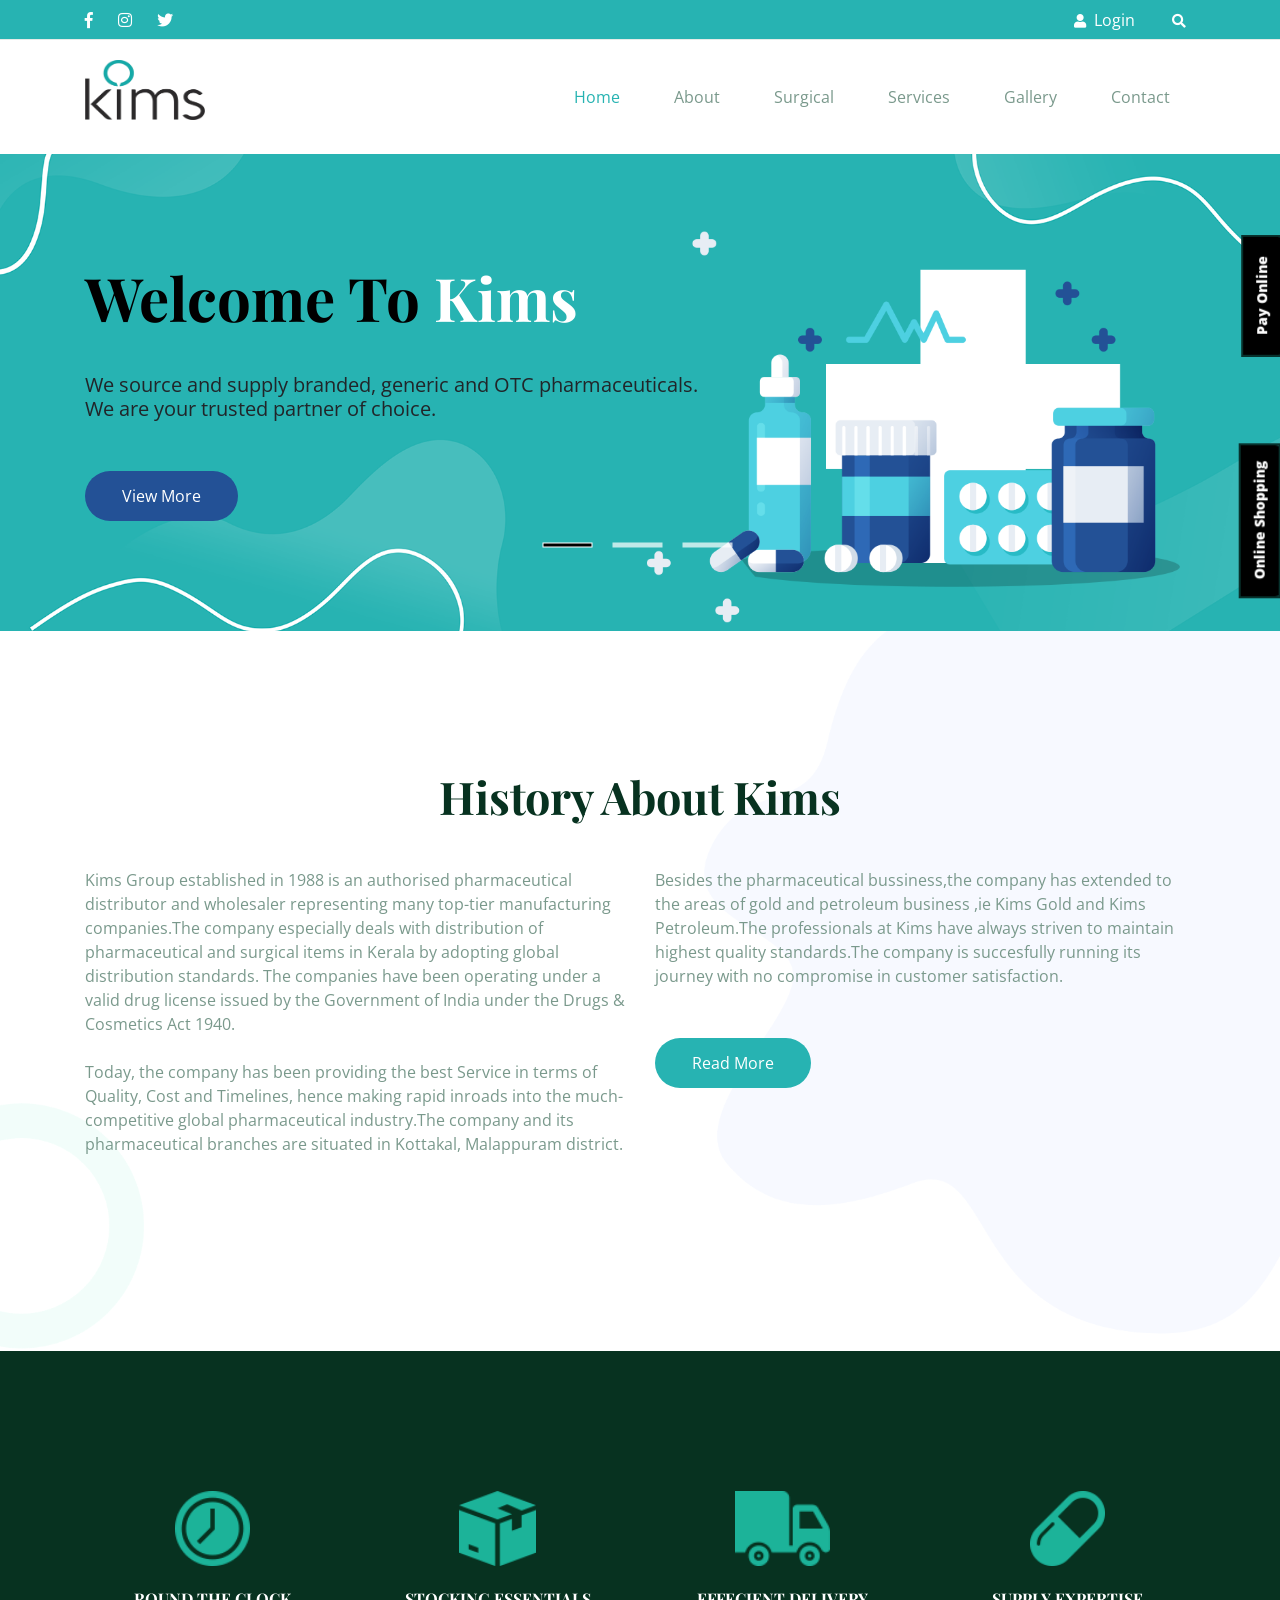
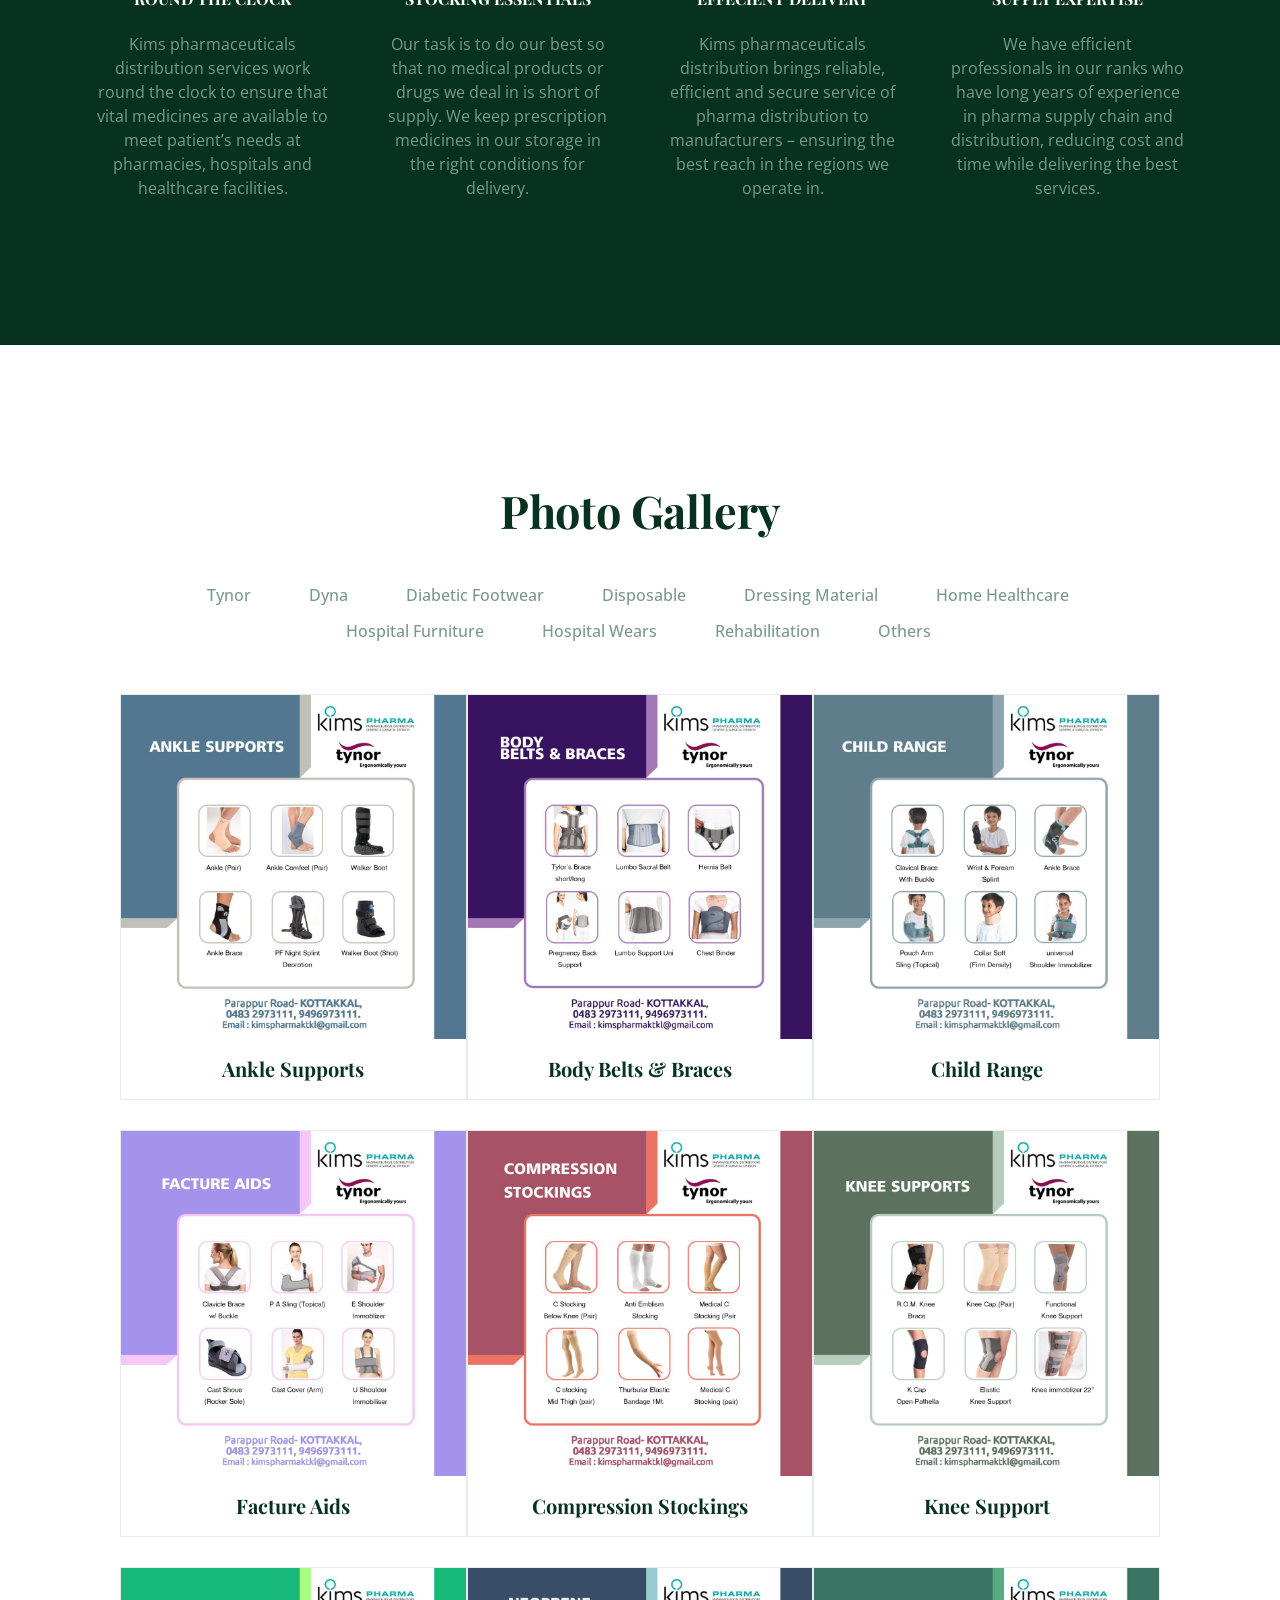
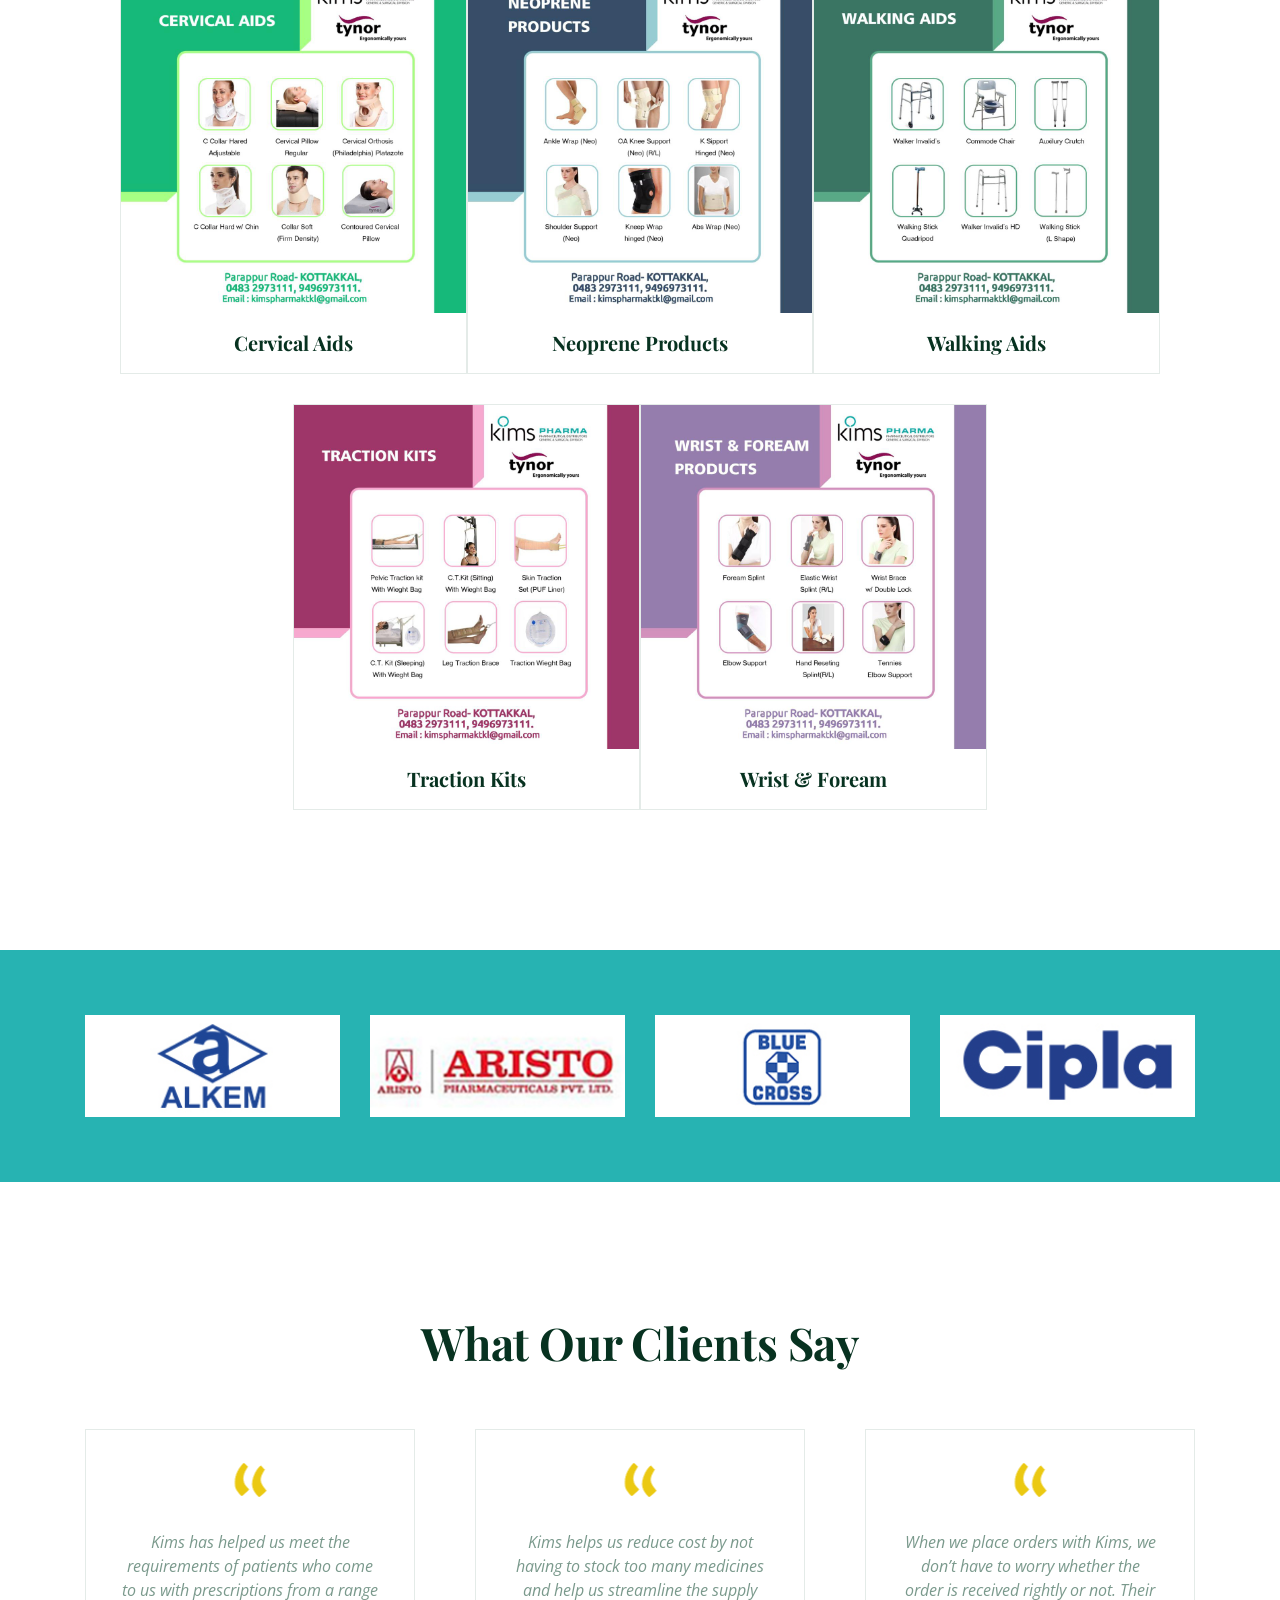
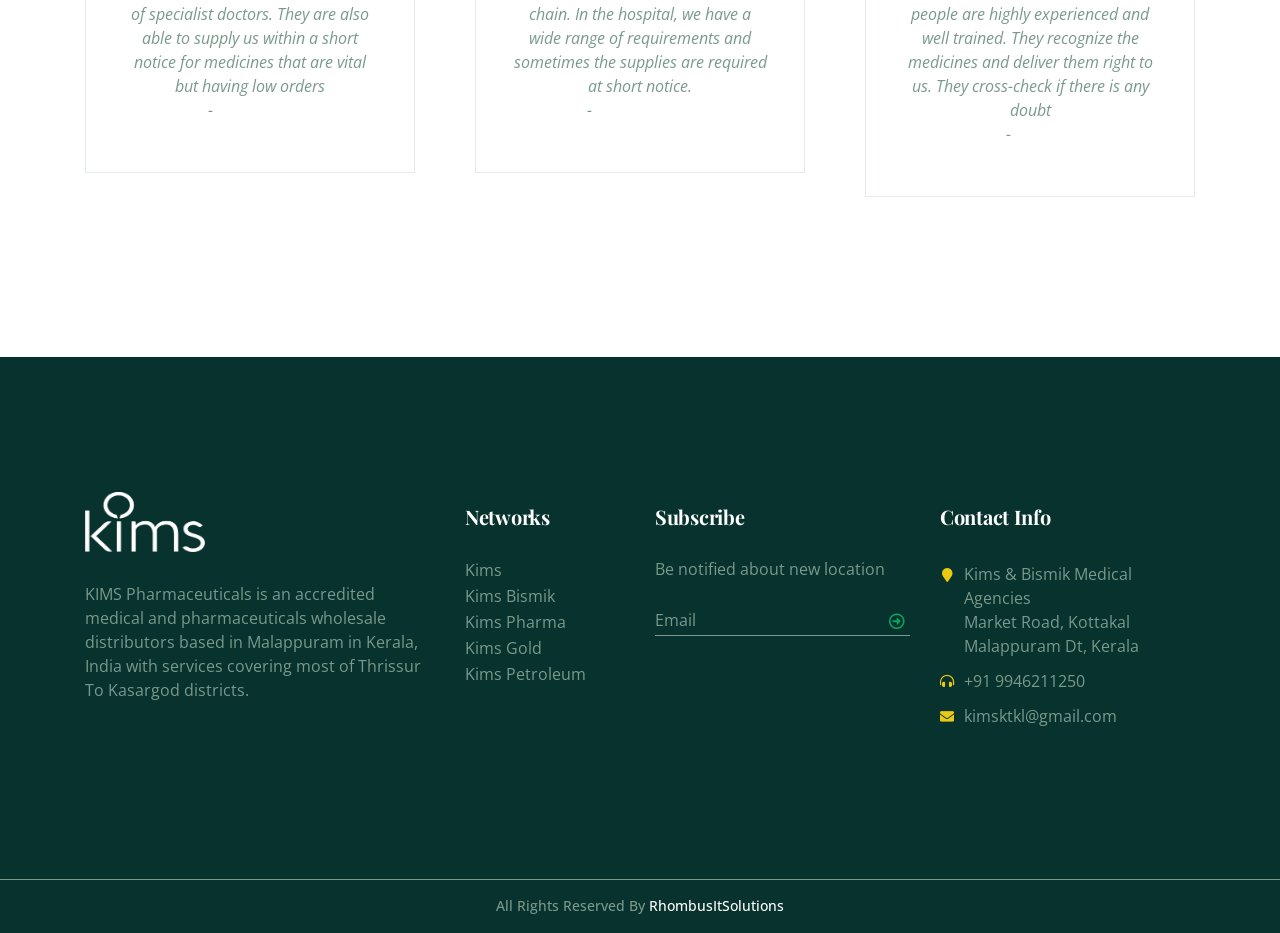
==== commit d6c8ca4b: "second stage changes,gallery,breadcumb-color,banner,surgical-banner,about-content,footer,networks-ch" ====
--- a/index.html
+++ b/index.html
@@ -173,8 +173,8 @@
             <section id="home" class="page_slider">
                 <div class="flexslider">
                     <ul class="slides">
-                        <li class="ds cover-image s-overlay text-left">
-                            <img src="img/banner/banner_02.png" alt="img">
+                        <li class="ds2 cover-image s-overlay text-left">
+                            <img src="img/banner/kims_banner3.png" alt="img">
                             <div class="container">
                                 <div class="row">
                                     <div class="col-md-12">
@@ -186,7 +186,8 @@
                                                         Welcome To <span class="color-main"> Kims</span>
                                                     </h2>
                                                     <p class="intro_after_featured_word text-sm-left">
-                                                        We source and supply branded, generic and OTC pharmaceuticals. We are your trusted partner of choice.
+                                                        We source and supply branded, generic and OTC pharmaceuticals.
+                                                        <br> We are your trusted partner of choice.
                                                     </p>
                                                     <a href="#about" class="btn btn-maincolor2 medium-btn">View More</a>
 
@@ -197,8 +198,8 @@
                                 </div>
                             </div>
                         </li>
-                        <li class="ds cover-image s-overlay text-left">
-                            <img src="img/banner/Banner_02.jpg" alt="img">
+                        <li class="ds2 cover-image s-overlay text-left">
+                            <img src="img/banner/kims_banner1.png" alt="img">
                             <div class="container">
                                 <div class="row">
                                     <div class="col-md-12">
@@ -222,8 +223,8 @@
                             </div>
                         </li>
 
-                        <li class="ds cover-image s-overlay text-left">
-                            <img src="img/banner/banner_3.png" alt="img">
+                        <li class="ds2 cover-image s-overlay text-left">
+                            <img src="img/banner/kims_banner2.png" alt="img">
                             <div class="container">
                                 <div class="row">
                                     <div class="col-md-12">
@@ -252,23 +253,29 @@
             </section>
 
             <!-- about section -->
-            <section id="about" class="ls section-about s-pt-xl-140 s-pt-lg-120 s-pt-md-80 s-pt-50 s-pb-xl-145 s-pb-lg-125 s-pb-md-85 s-pb-55 text-center text-sm-left">
+            <section id="about" class="ls section-about s-pt-xl-140 s-pt-lg-120 s-pt-md-80 s-pt-50 s-pb-xl-145 s-pb-lg-125 s-pb-md-85 s-pb-55 text-center text-sm-left" style="background-image: url(images/banner-bg.png);">
                 <div class="container">
                     <div class="row">
-                        <div class="col-lg-6">
-                            <h2 class="special-heading">History About Kims</h2>
+                        <div class="col-md-12">
+                            <h2 class="special-heading text-center">History About Kims</h2>
                             <div class="divider-45 hidden-below-md"></div>
                             <div class="divider-30 hidden-above-md"></div>
-                            <p>KIMS Pharmaceuticals is an accredited medical and pharmaceuticals wholesale distributors based in Malappuram in Kerala, India with services covering most of Thrissur To Kasargod districts. We are a licensed wholesale distributor
-                                of prescription / branded and generic medicines as well as dental healthcare medicines, animal/pet health medicines, etc.</p>
+                        </div>
+                    </div>
+                    <div class="row">
+                        <div class="col-lg-6">
+                            <p>Kims Group established in 1988 is an authorised pharmaceutical distributor and wholesaler representing many top-tier manufacturing companies.The company especially deals with distribution of pharmaceutical and surgical items in Kerala by adopting global distribution standards. The companies have been operating under a valid drug license issued by the Government of India under the Drugs & Cosmetics Act 1940.</p>
+                            <p>Today, the company has been providing the best Service in terms of Quality, Cost and Timelines, hence making rapid inroads into the much-competitive global pharmaceutical industry.The company and its pharmaceutical branches are situated in Kottakal, Malappuram district.</p>
+                            <div class="divider-50 hidden-below-md"></div>
+                            <div class="divider-30 hidden-above-md"></div>
+                            <!-- <a href="about.html" class="btn btn-maincolor medium-btn">Read More</a> -->
+                        </div>
+                        <div class="col-lg-6">
+                            <!-- <p>Today, the company has been providing the best Service in terms of Quality, Cost and Timelines, hence making rapid inroads into the much-competitive global pharmaceutical industry.The company and its pharmaceutical branches are situated in Kottakal, Malappuram district.</p> -->
+                            <p>Besides the pharmaceutical bussiness,the company has extended to the areas of gold and petroleum business ,ie Kims Gold and Kims Petroleum.The professionals at Kims have always striven to maintain highest quality standards.The company is succesfully running its journey with no compromise in customer satisfaction. </p>
                             <div class="divider-50 hidden-below-md"></div>
                             <div class="divider-30 hidden-above-md"></div>
                             <a href="about.html" class="btn btn-maincolor medium-btn">Read More</a>
-                        </div>
-                        <div class="col-lg-6" style="display: flex; flex-direction: column; justify-content: center;">
-                            <div class="featured-items">
-                                <img src="img/aboutus.png" class="img-fluid" alt="">
-                            </div>
                         </div>
                     </div>
                 </div>
@@ -351,16 +358,35 @@
                             <div class="product_tabs">
                                 <ul class="nav nav-tabs" role="tablist">
                                     <li class="nav-item">
-                                        <a class="nav-link active" id="tab01" data-toggle="tab" href="#tab01_pane" role="tab" aria-controls="tab01_pane" aria-expanded="true">Kims</a>
+                                        <a class="nav-link active" id="tab01" data-toggle="tab" href="#tab01_pane" role="tab" aria-controls="tab01_pane" aria-expanded="true">Tynor</a>
                                     </li>
                                     <li class="nav-item">
-                                        <a class="nav-link" id="tab02" data-toggle="tab" href="#tab02_pane" role="tab" aria-controls="tab02_pane">Office</a>
+                                        <a class="nav-link" id="tab02" data-toggle="tab" href="#tab02_pane" role="tab" aria-controls="tab02_pane">Dyna</a>
                                     </li>
                                     <li class="nav-item">
-                                        <a class="nav-link" id="tab03" data-toggle="tab" href="#tab03_pane" role="tab" aria-controls="tab03_pane">Logistics</a>
+                                        <a class="nav-link" id="tab03" data-toggle="tab" href="#tab03_pane" role="tab" aria-controls="tab03_pane">Diabetic Footwear</a>
                                     </li>
                                     <li class="nav-item">
-                                        <a class="nav-link" id="tab04" data-toggle="tab" href="#tab04_pane" role="tab" aria-controls="tab04_pane">Surgical</a>
+                                        <a class="nav-link" id="tab04" data-toggle="tab" href="#tab04_pane" role="tab" aria-controls="tab04_pane">Disposable</a>
+                                    </li>
+                                    <!-- extra -->
+                                    <li class="nav-item">
+                                        <a class="nav-link" id="tab05" data-toggle="tab" href="#tab05_pane" role="tab" aria-controls="tab05_pane">Dressing Material</a>
+                                    </li>
+                                    <li class="nav-item">
+                                        <a class="nav-link" id="tab06" data-toggle="tab" href="#tab06_pane" role="tab" aria-controls="tab06_pane">Home Healthcare</a>
+                                    </li>
+                                    <li class="nav-item">
+                                        <a class="nav-link" id="tab07" data-toggle="tab" href="#tab07_pane" role="tab" aria-controls="tab07_pane">Hospital Furniture</a>
+                                    </li>
+                                    <li class="nav-item">
+                                        <a class="nav-link" id="tab08" data-toggle="tab" href="#tab08_pane" role="tab" aria-controls="tab08_pane">Hospital Wears</a>
+                                    </li>
+                                    <li class="nav-item">
+                                        <a class="nav-link" id="tab09" data-toggle="tab" href="#tab09_pane" role="tab" aria-controls="tab09_pane">Rehabilitation</a>
+                                    </li>
+                                    <li class="nav-item">
+                                        <a class="nav-link" id="tab10" data-toggle="tab" href="#tab10_pane" role="tab" aria-controls="tab10_pane">Others</a>
                                     </li>
 
                                 </ul>
@@ -371,49 +397,83 @@
                                         <div class="col-12 columns-3">
                                             <ul class="products">
                                                 <li class="product">
-                                                    <a class="woocommerce-LoopProduct-link" href="img/gallery/slide-1.jpg" data-fancybox="gallery">
-                                                        <img src="img/gallery/slide-1.jpg" alt="">
-                                                        <h2>Kims Pharmaceuticals</h2>
-                                                    </a>
-                                                </li>
-
-
-                                                <li class="product">
-                                                    <a class="woocommerce-LoopProduct-link" href="img/gallery/77_thumb.jpg" data-fancybox="gallery">
-                                                        <img src="img/gallery/77_thumb.jpg" alt="">
-                                                        <h2>Kims Office</h2>
-                                                    </a>
-                                                </li>
-
-
-                                                <li class="product">
-                                                    <a class="woocommerce-LoopProduct-link" href="img/gallery/78_thumb.jpg" data-fancybox="gallery">
-                                                        <img src="img/gallery/78_thumb.jpg" alt="">
-                                                        <h2>Kims Workers</h2>
-                                                    </a>
-                                                </li>
-
-
-                                                <li class="product">
-                                                    <a class="woocommerce-LoopProduct-link" href="img/gallery/80_thumb.jpg" data-fancybox="gallery">
-                                                        <img src="img/gallery/80_thumb.jpg" alt="">
-                                                        <h2>Kims Logistics</h2>
-                                                    </a>
-                                                </li>
-
-
-                                                <li class="product">
-                                                    <a class="woocommerce-LoopProduct-link" href="img/gallery/81_thumb.jpg" data-fancybox="gallery">
-                                                        <img src="img/gallery/81_thumb.jpg" alt="">
-                                                        <h2>Kims Accounts</h2>
-                                                    </a>
-                                                </li>
-
-
-                                                <li class="product">
-                                                    <a class="woocommerce-LoopProduct-link" href="img/gallery/slide-1.jpg" data-fancybox="gallery">
-                                                        <img src="img/gallery/slide-1.jpg" alt="">
-                                                        <h2>Kims Herbominerals</h2>
+                                                    <a class="woocommerce-LoopProduct-link" href="img/gallery/tynor/tynor1.jpg" data-fancybox="gallery">
+                                                        <img src="img/gallery/tynor/tynor1.jpg" alt="">
+                                                        <h2>Ankle Supports</h2>
+                                                    </a>
+                                                </li>
+
+
+                                                <li class="product">
+                                                    <a class="woocommerce-LoopProduct-link" href="img/gallery/tynor/tynor2.jpg" data-fancybox="gallery">
+                                                        <img src="img/gallery/tynor/tynor2.jpg" alt="">
+                                                        <h2>Body Belts & Braces</h2>
+                                                    </a>
+                                                </li>
+
+
+                                                <li class="product">
+                                                    <a class="woocommerce-LoopProduct-link" href="img/gallery/tynor/tynor3.jpg" data-fancybox="gallery">
+                                                        <img src="img/gallery/tynor/tynor3.jpg" alt="">
+                                                        <h2>Child Range</h2>
+                                                    </a>
+                                                </li>
+
+
+                                                <li class="product">
+                                                    <a class="woocommerce-LoopProduct-link" href="img/gallery/tynor/tynor4.jpg" data-fancybox="gallery">
+                                                        <img src="img/gallery/tynor/tynor4.jpg" alt="">
+                                                        <h2>Facture Aids</h2>
+                                                    </a>
+                                                </li>
+
+
+                                                <li class="product">
+                                                    <a class="woocommerce-LoopProduct-link" href="img/gallery/tynor/tynor5.jpg" data-fancybox="gallery">
+                                                        <img src="img/gallery/tynor/tynor5.jpg" alt="">
+                                                        <h2>Compression Stockings</h2>
+                                                    </a>
+                                                </li>
+
+                                                <li class="product">
+                                                    <a class="woocommerce-LoopProduct-link" href="img/gallery/tynor/tynor6.jpg" data-fancybox="gallery">
+                                                        <img src="img/gallery/tynor/tynor6.jpg" alt="">
+                                                        <h2>Knee Support</h2>
+                                                    </a>
+                                                </li>
+
+                                                <li class="product">
+                                                    <a class="woocommerce-LoopProduct-link" href="img/gallery/tynor/tynor7.jpg" data-fancybox="gallery">
+                                                        <img src="img/gallery/tynor/tynor7.jpg" alt="">
+                                                        <h2>Cervical Aids</h2>
+                                                    </a>
+                                                </li>
+
+                                                <li class="product">
+                                                    <a class="woocommerce-LoopProduct-link" href="img/gallery/tynor/tynor8.jpg" data-fancybox="gallery">
+                                                        <img src="img/gallery/tynor/tynor8.jpg" alt="">
+                                                        <h2>Neoprene Products</h2>
+                                                    </a>
+                                                </li>
+
+                                                <li class="product">
+                                                    <a class="woocommerce-LoopProduct-link" href="img/gallery/tynor/tynor9.jpg" data-fancybox="gallery">
+                                                        <img src="img/gallery/tynor/tynor9.jpg" alt="">
+                                                        <h2>Walking Aids</h2>
+                                                    </a>
+                                                </li>
+
+                                                <li class="product">
+                                                    <a class="woocommerce-LoopProduct-link" href="img/gallery/tynor/tynor10.jpg" data-fancybox="gallery">
+                                                        <img src="img/gallery/tynor/tynor10.jpg" alt="">
+                                                        <h2>Traction Kits</h2>
+                                                    </li>
+                                                </a>
+
+                                                <li class="product">
+                                                    <a class="woocommerce-LoopProduct-link" href="img/gallery/tynor/tynor12.jpg" data-fancybox="gallery">
+                                                        <img src="img/gallery/tynor/tynor12.jpg" alt="">
+                                                        <h2>Wrist & Foream</h2>
                                                     </a>
                                                 </li>
 
@@ -427,29 +487,61 @@
                                         <div class="col-12 columns-3">
                                             <ul class="products">
                                                 <li class="product">
-                                                    <a class="woocommerce-LoopProduct-link" href="img/gallery/77_thumb.jpg" data-fancybox="gallery">
-                                                        <img src="img/gallery/77_thumb.jpg" alt="">
-                                                        <h2>Kims Office</h2>
-                                                    </a>
-                                                    <!-- <a rel="nofollow" href="#" class="button product_type_simple add_to_cart_button">View</a> -->
-                                                </li>
-
-
-                                                <li class="product">
-                                                    <a class="woocommerce-LoopProduct-link" href="img/gallery/78_thumb.jpg" data-fancybox="gallery">
-                                                        <img src="img/gallery/78_thumb.jpg" alt="">
-                                                        <h2>Kims Teams</h2>
-                                                    </a>
-                                                    <!-- <a rel="nofollow" href="#" class="button product_type_simple add_to_cart_button">View</a> -->
-                                                </li>
-
-
-                                                <li class="product">
-                                                    <a class="woocommerce-LoopProduct-link" href="img/gallery/slide-1.jpg" data-fancybox="gallery">
-                                                        <img src="img/gallery/slide-1.jpg" alt="">
-                                                        <h2>Kims Office</h2>
-                                                    </a>
-                                                    <!-- <a rel="nofollow" href="#" class="button product_type_simple add_to_cart_button">View</a> -->
+                                                    <a class="woocommerce-LoopProduct-link" href="img/gallery/dyna/dyna1.jpg" data-fancybox="gallery">
+                                                        <img src="img/gallery/dyna/dyna1.jpg" alt="">
+                                                        <h2>Finger Splints</h2>
+                                                    </a>
+                                                </li>
+
+
+                                                <li class="product">
+                                                    <a class="woocommerce-LoopProduct-link" href="img/gallery/dyna/dyna2.jpg" data-fancybox="gallery">
+                                                        <img src="img/gallery/dyna/dyna2.jpg" alt="">
+                                                        <h2>Cervical Orthosis</h2>
+                                                    </a>
+                                                </li>
+
+
+                                                <li class="product">
+                                                    <a class="woocommerce-LoopProduct-link" href="img/gallery/dyna/dyna3.jpg" data-fancybox="gallery">
+                                                        <img src="img/gallery/dyna/dyna3.jpg" alt="">
+                                                        <h2>Surgical Dressing</h2>
+                                                    </a>
+                                                </li>
+
+                                                <li class="product">
+                                                    <a class="woocommerce-LoopProduct-link" href="img/gallery/dyna/dyna4.jpg" data-fancybox="gallery">
+                                                        <img src="img/gallery/dyna/dyna4.jpg" alt="">
+                                                        <h2>Lower Extremity Facture Aids</h2>
+                                                    </a>
+                                                </li>
+
+                                                <li class="product">
+                                                    <a class="woocommerce-LoopProduct-link" href="img/gallery/dyna/dyna5.jpg" data-fancybox="gallery">
+                                                        <img src="img/gallery/dyna/dyna5.jpg" alt="">
+                                                        <h2>Lumbo Sarcal</h2>
+                                                    </a>
+                                                </li>
+
+                                                <li class="product">
+                                                    <a class="woocommerce-LoopProduct-link" href="img/gallery/dyna/dyna6.jpg" data-fancybox="gallery">
+                                                        <img src="img/gallery/dyna/dyna6.jpg" alt="">
+                                                        <h2>Thoracic Orthosis</h2>
+                                                    </a>
+                                                </li>
+
+                                                <li class="product">
+                                                    <a class="woocommerce-LoopProduct-link" href="img/gallery/dyna/dyna7.jpg" data-fancybox="gallery">
+                                                        <img src="img/gallery/dyna/dyna7.jpg" alt="">
+                                                        <h2>Upper Extremity</h2>
+                                                    </a>
+                                                </li>
+
+                                                <li class="product">
+                                                    <a class="woocommerce-LoopProduct-link" href="img/gallery/dyna/dyna8.jpg" data-fancybox="gallery">
+                                                        <img src="img/gallery/dyna/dyna8.jpg" alt="">
+                                                        <h2>Wrist & Forearm</h2>
+                                                    </a>
                                                 </li>
                                             </ul>
                                         </div>
@@ -461,11 +553,10 @@
                                         <div class="col-12 columns-3">
                                             <ul class="products">
                                                 <li class="product">
-                                                    <a class="woocommerce-LoopProduct-link" href="img/gallery/slide-1.jpg" data-fancybox="gallery">
-                                                        <img src="img/gallery/slide-1.jpg" alt="">
-                                                        <h2>Kims Logistics</h2>
-                                                    </a>
-                                                    <!-- <a rel="nofollow" href="#" class="button product_type_simple add_to_cart_button">View</a> -->
+                                                    <a class="woocommerce-LoopProduct-link" href="img/gallery/diabetic-footwear/df1.jpg" data-fancybox="gallery">
+                                                        <img src="img/gallery/diabetic-footwear/df1.jpg" alt="">
+                                                        <h2>Diabetic Footwears</h2>
+                                                    </a>
                                                 </li>
                                             </ul>
                                         </div>
@@ -476,48 +567,143 @@
                                         <div class="col-12 columns-3">
                                             <ul class="products">
                                                 <li class="product">
-                                                    <a class="woocommerce-LoopProduct-link" href="img/gallery/kims-surgicals/surgical-1.jpg" data-fancybox="gallery">
-                                                        <img src="img/gallery/kims-surgicals/surgical-1.jpg" alt="">
-                                                        <h2>Allied Products</h2>
-                                                    </a>
-                                                </li>
-                                                <li class="product">
-                                                    <a class="woocommerce-LoopProduct-link" href="img/gallery/kims-surgicals/surgical-2.jpg" data-fancybox="gallery">
-                                                        <img src="img/gallery/kims-surgicals/surgical-2.jpg" alt="">
-                                                        <h2>Ankle Supports</h2>
-                                                    </a>
-                                                </li>
-                                                <li class="product">
-                                                    <a class="woocommerce-LoopProduct-link" href="img/gallery/kims-surgicals/surgical-3.jpg" data-fancybox="gallery">
-                                                        <img src="img/gallery/kims-surgicals/surgical-3.jpg" alt="">
-                                                        <h2>Body Belts and Braces</h2>
+                                                    <a class="woocommerce-LoopProduct-link" href="img/gallery/disposible/d2.jpg" data-fancybox="gallery">
+                                                        <img src="img/gallery/disposible/d2.jpg" alt="">
+                                                    </a>
+                                                </li>
+                                                <li class="product">
+                                                    <a class="woocommerce-LoopProduct-link" href="img/gallery/disposible/d3.jpg" data-fancybox="gallery">
+                                                        <img src="img/gallery/disposible/d3.jpg" alt="">
                                                     </a>
                                                 </li>
                                             </ul>
                                         </div>
+                                    </div>
+                                    <!-- /tab 04 -->
+
+                                    <div class="tab-pane fade" id="tab05_pane" role="tabpanel" aria-labelledby="tab05">
+
                                         <div class="col-12 columns-3">
                                             <ul class="products">
                                                 <li class="product">
-                                                    <a class="woocommerce-LoopProduct-link" href="img/gallery/kims-surgicals/surgical-4.jpg" data-fancybox="gallery">
-                                                        <img src="img/gallery/kims-surgicals/surgical-4.jpg" alt="">
-                                                        <h2>Child Range</h2>
-                                                    </a>
-                                                </li>
-                                                <li class="product">
-                                                    <a class="woocommerce-LoopProduct-link" href="img/gallery/kims-surgicals/surgical-5.jpg" data-fancybox="gallery">
-                                                        <img src="img/gallery/kims-surgicals/surgical-5.jpg" alt="">
-                                                        <h2>Facture Aids</h2>
-                                                    </a>
-                                                </li>
-                                                <li class="product">
-                                                    <a class="woocommerce-LoopProduct-link" href="img/gallery/kims-surgicals/surgical-6.jpg" data-fancybox="gallery">
-                                                        <img src="img/gallery/kims-surgicals/surgical-6.jpg" alt="">
-                                                        <h2>Compression Stockings</h2>
+                                                    <a class="woocommerce-LoopProduct-link" href="img/gallery/dressing-material/ds1.jpg" data-fancybox="gallery">
+                                                        <img src="img/gallery/dressing-material/ds1.jpg" alt="">
+                                                    </a>
+                                                </li>
+                                                <li class="product">
+                                                    <a class="woocommerce-LoopProduct-link" href="img/gallery/dressing-material/ds3.jpg" data-fancybox="gallery">
+                                                        <img src="img/gallery/dressing-material/ds3.jpg" alt="">
                                                     </a>
                                                 </li>
                                             </ul>
                                         </div>
                                     </div>
+                                    <!-- /tab 05 -->
+
+                                    <div class="tab-pane fade" id="tab06_pane" role="tabpanel" aria-labelledby="tab06">
+
+                                        <div class="col-12 columns-3">
+                                            <ul class="products">
+                                                <li class="product">
+                                                    <a class="woocommerce-LoopProduct-link" href="img/gallery/home-healthcare/hh2.jpg" data-fancybox="gallery">
+                                                        <img src="img/gallery/home-healthcare/hh2.jpg" alt="">
+                                                    </a>
+                                                </li>
+                                                <li class="product">
+                                                    <a class="woocommerce-LoopProduct-link" href="img/gallery/home-healthcare/hh3.jpg" data-fancybox="gallery">
+                                                        <img src="img/gallery/home-healthcare/hh3.jpg" alt="">
+                                                    </a>
+                                                </li>
+                                                <li class="product">
+                                                    <a class="woocommerce-LoopProduct-link" href="img/gallery/home-healthcare/hh4.jpg" data-fancybox="gallery">
+                                                        <img src="img/gallery/home-healthcare/hh4.jpg" alt="">
+                                                    </a>
+                                                </li>
+                                            </ul>
+                                        </div>
+                                    </div>
+                                    <!-- /tab 06 -->
+
+                                    <div class="tab-pane fade" id="tab07_pane" role="tabpanel" aria-labelledby="tab07">
+
+                                        <div class="col-12 columns-3">
+                                            <ul class="products">
+                                                <li class="product">
+                                                    <a class="woocommerce-LoopProduct-link" href="img/gallery/hospital-furniture/hf1.jpg" data-fancybox="gallery">
+                                                        <img src="img/gallery/hospital-furniture/hf1.jpg" alt="">
+                                                    </a>
+                                                </li>
+                                                <li class="product">
+                                                    <a class="woocommerce-LoopProduct-link" href="img/gallery/hospital-furniture/hf2.jpg" data-fancybox="gallery">
+                                                        <img src="img/gallery/hospital-furniture/hf2.jpg" alt="">
+                                                    </a>
+                                                </li>
+                                            </ul>
+                                        </div>
+                                    </div>
+                                    <!-- /tab 07 -->
+
+                                    <div class="tab-pane fade" id="tab08_pane" role="tabpanel" aria-labelledby="tab08">
+
+                                        <div class="col-12 columns-3">
+                                            <ul class="products">
+                                                <li class="product">
+                                                    <a class="woocommerce-LoopProduct-link" href="img/gallery/hospital-wears/hw1.jpg" data-fancybox="gallery">
+                                                        <img src="img/gallery/hospital-wears/hw1.jpg" alt="">
+                                                    </a>
+                                                </li>
+                                                <li class="product">
+                                                    <a class="woocommerce-LoopProduct-link" href="img/gallery/hospital-wears/hw2.jpg" data-fancybox="gallery">
+                                                        <img src="img/gallery/hospital-wears/hw2.jpg" alt="">
+                                                    </a>
+                                                </li>
+                                            </ul>
+                                        </div>
+                                    </div>
+                                    <!-- /tab 08 -->
+
+                                    <div class="tab-pane fade" id="tab09_pane" role="tabpanel" aria-labelledby="tab09">
+
+                                        <div class="col-12 columns-3">
+                                            <ul class="products">
+                                                <li class="product">
+                                                    <a class="woocommerce-LoopProduct-link" href="img/gallery/rehabilitation/r1.jpg" data-fancybox="gallery">
+                                                        <img src="img/gallery/rehabilitation/r1.jpg" alt="">
+                                                    </a>
+                                                </li>
+                                                <li class="product">
+                                                    <a class="woocommerce-LoopProduct-link" href="img/gallery/rehabilitation/r2.jpg" data-fancybox="gallery">
+                                                        <img src="img/gallery/rehabilitation/r2.jpg" alt="">
+                                                    </a>
+                                                </li>
+                                            </ul>
+                                        </div>
+                                    </div>
+                                    <!-- /tab 09 -->
+
+                                    <div class="tab-pane fade" id="tab10_pane" role="tabpanel" aria-labelledby="tab10">
+
+                                        <div class="col-12 columns-3">
+                                            <ul class="products">
+                                                <li class="product">
+                                                    <a class="woocommerce-LoopProduct-link" href="img/gallery/others/2.jpg" data-fancybox="gallery">
+                                                        <img src="img/gallery/others/2.jpg" alt="">
+                                                    </a>
+                                                </li>
+                                                <li class="product">
+                                                    <a class="woocommerce-LoopProduct-link" href="img/gallery/others/deals-brands.jpg" data-fancybox="gallery">
+                                                        <img src="img/gallery/others/deals-brands.jpg" alt="">
+                                                    </a>
+                                                </li>
+                                                <li class="product">
+                                                    <a class="woocommerce-LoopProduct-link" href="img/gallery/others/whatsapp-nos.jpg" data-fancybox="gallery">
+                                                        <img src="img/gallery/others/whatsapp-nos.jpg" alt="">
+                                                    </a>
+                                                </li>
+                                            </ul>
+                                        </div>
+                                    </div>
+                                    <!-- /tab 10 -->
 
                                 </div>
                             </div>
@@ -530,77 +716,77 @@
             </section>
 
             <!-- company section -->
-            <section class="ls shop-categories-section s-pt-xl-65 s-pt-lg-65 s-pt-md-65 s-pt-65 s-pb-xl-65 s-pb-lg-65 s-pb-md-65 s-pb-65" style="background: #073220;">
+            <section class="ls shop-categories-section s-pt-xl-65 s-pt-lg-65 s-pt-md-65 s-pt-65 s-pb-xl-65 s-pb-lg-65 s-pb-md-65 s-pb-65" style="background: #27b3b2;">
                 <div class="container">
                     <div class="row">
                         <div class="col-12">
                             <div class="owl-carousel shop-categories-carousel" data-center="false" data-nav="false" data-margin="30" data-loop="true" data-autoplay="true" data-responsive-lg="4" data-responsive-md="4" data-responsive-sm="2" data-responsive-xs="1">
                                 <article class="vertical-item text-center">
                                     <div class="item-media post-thumbnail">
-                                        <a href="company-result.html">
-                                            <img src="img/kims-companyLogos/alkem-logo.jpg" alt="img">
+                                        <a href="https://www.alkemlabs.com/" target="_blank">
+                                            <img src="img/kims-companyLogos/alkem-logo.jpg" alt="alkem logo">
                                         </a>
                                     </div>
                                 </article>
                                 <article class="vertical-item text-center">
                                     <div class="item-media post-thumbnail">
-                                        <a href="company-result.html">
-                                            <img src="img/kims-companyLogos/aristo-logo.jpg" alt="img">
+                                        <a href="https://aristopharma.org/" target="_blank">
+                                            <img src="img/kims-companyLogos/aristo-logo.jpg" alt="aristo Logo">
                                         </a>
                                     </div>
                                 </article>
                                 <article class="vertical-item text-center">
                                     <div class="item-media post-thumbnail">
-                                        <a href="company-result.html">
+                                        <a href="https://bluecrossofindia.org/" target="_blank">
                                             <img src="img/kims-companyLogos/Blue-cross-lab.jpg" alt="img">
                                         </a>
                                     </div>
                                 </article>
                                 <article class="vertical-item text-center">
                                     <div class="item-media post-thumbnail">
-                                        <a href="company-result.html">
+                                        <a href="https://www.cipla.com/home" target="_blank">
                                             <img src="img/kims-companyLogos/Cipla_logo.jpg" alt="img">
                                         </a>
                                     </div>
                                 </article>
                                 <article class="vertical-item text-center">
                                     <div class="item-media post-thumbnail">
-                                        <a href="company-result.html">
+                                        <a href="https://www.gsk.com/en-gb/home/" target="_blank">
                                             <img src="img/kims-companyLogos/gsk-logo.jpg" alt="img">
                                         </a>
                                     </div>
                                 </article>
                                 <article class="vertical-item text-center">
                                     <div class="item-media post-thumbnail">
-                                        <a href="company-result.html">
+                                        <a href="https://www.indoco.com/" target="_blank">
                                             <img src="img/kims-companyLogos/indoco-logo.jpg" alt="img">
                                         </a>
                                     </div>
                                 </article>
                                 <article class="vertical-item text-center">
                                     <div class="item-media post-thumbnail">
-                                        <a href="company-result.html">
+                                        <a href="https://intaspharma.com/" target="_blank">
                                             <img src="img/kims-companyLogos/intas_head.jpg" alt="img">
                                         </a>
                                     </div>
                                 </article>
                                 <article class="vertical-item text-center">
                                     <div class="item-media post-thumbnail">
-                                        <a href="company-result.html">
+                                        <a href="https://www.lupin.com/" target="_blank">
                                             <img src="img/kims-companyLogos/lupin.jpg" alt="img">
                                         </a>
                                     </div>
                                 </article>
                                 <article class="vertical-item text-center">
                                     <div class="item-media post-thumbnail">
-                                        <a href="company-result.html">
+                                        <a href="https://torrentpharma.com/" target="_blank">
                                             <img src="img/kims-companyLogos/torrent-pharma.jpg" alt="img">
                                         </a>
                                     </div>
                                 </article>
                                 <article class="vertical-item text-center">
                                     <div class="item-media post-thumbnail">
-                                        <a href="company-result.html">
+                                        <a href="https://www.usvindia.com/" target="_blank">
                                             <img src="img/kims-companyLogos/usv.jpg" alt="img">
                                         </a>
                                     </div>
@@ -610,200 +796,6 @@
                     </div>
                 </div>
             </section>
-
-            <!-- Contact section -->
-            <!-- <section id="contact" class="ls s-pt-xl-135 s-pt-lg-115 s-pt-md-75 s-pt-55 text-center text-sm-left">
-                <div class="container-fluid">
-                    <div class="row">
-                        <div class="col-12">
-                            <h2 class="special-heading text-center">Kims FAQ</h2>
-                            <div class="divider-50 hidden-below-md"></div>
-                            <div class="divider-30 hidden-above-md"></div>
-                        </div>
-                    </div>
-                    <div class="row ">
-                        <div class="col-lg-6 py-xl-150 py-lg-130 py-md-90 py-60 ls ms">
-                            <div class="content-center">
-                                <div id="accordion01" role="tablist">
-                                    <h6 class="title-accordion">What is Kims?</h6>
-                                    <div class="card">
-                                        <div class="card-header" role="tab" id="collapse01_header">
-                                            <h5>
-                                                <a class="collapsed" data-toggle="collapse" href="#collapse01" aria-expanded="true" aria-controls="collapse01">
-													What does Your Company Consulting do?
-												</a>
-                                            </h5>
-                                        </div>
-
-                                        <div id="collapse01" class="collapse" role="tabpanel" aria-labelledby="collapse01_header" data-parent="#accordion01">
-                                            <div class="card-body">
-                                                <p>Lorem ipsum dolor sit amet consectetur adipisicing elit. Sequi, repudiandae. Excepturi, sunt dolorum quaerat voluptate voluptatibus ad.</p>
-                                            </div>
-                                        </div>
-                                    </div>
-
-                                    <div class="card">
-                                        <div class="card-header" role="tab" id="collapse02_header">
-                                            <h5>
-                                                <a class="collapsed" data-toggle="collapse" href="#collapse02" aria-expanded="false" aria-controls="collapse02">
-													What industries do you specialize in?
-												</a>
-                                            </h5>
-                                        </div>
-                                        <div id="collapse02" class="collapse" role="tabpanel" aria-labelledby="collapse02_header" data-parent="#accordion01">
-                                            <div class="card-body">
-                                                <p>Lorem ipsum dolor sit amet consectetur adipisicing elit. Sequi, repudiandae. Excepturi, sunt dolorum quaerat voluptate voluptatibus ad.</p>
-                                            </div>
-                                        </div>
-                                    </div>
-
-                                    <div class="card">
-                                        <div class="card-header" role="tab" id="collapse04_header">
-                                            <h5>
-                                                <a class="collapsed" data-toggle="collapse" href="#collapse04" aria-expanded="false" aria-controls="collapse04">
-                                                    Why you choose our Company?
-												</a>
-                                            </h5>
-                                        </div>
-                                        <div id="collapse04" class="collapse" role="tabpanel" aria-labelledby="collapse04_header" data-parent="#accordion01">
-                                            <div class="card-body">
-                                                <p>Lorem ipsum dolor sit amet consectetur adipisicing elit. Sequi, repudiandae. Excepturi, sunt dolorum quaerat voluptate voluptatibus ad.</p>
-                                            </div>
-                                        </div>
-                                    </div>
-
-                                    <div class="card">
-                                        <div class="card-header" role="tab" id="collapse05_header">
-                                            <h5>
-                                                <a class="collapsed" data-toggle="collapse" href="#collapse05" aria-expanded="false" aria-controls="collapse05">
-													Years of experience and expertise in this field?
-												</a>
-                                            </h5>
-                                        </div>
-                                        <div id="collapse05" class="collapse" role="tabpanel" aria-labelledby="collapse05_header" data-parent="#accordion01">
-                                            <div class="card-body">
-                                                <p>Lorem ipsum dolor sit amet consectetur adipisicing elit. Sequi, repudiandae. Excepturi, sunt dolorum quaerat voluptate voluptatibus ad.</p>
-                                            </div>
-                                        </div>
-                                    </div>
-
-                                </div>
-
-                                <div id="accordion02" role="tablist">
-                                    <h6 class="title-accordion">What is kims?</h6>
-                                    <div class="card">
-                                        <div class="card-header" role="tab" id="collapse10_header">
-                                            <h5>
-                                                <a class="collapsed" data-toggle="collapse" href="#collapse10" aria-expanded="true" aria-controls="collapse10">
-													What does Your Company Consulting do?
-												</a>
-                                            </h5>
-                                        </div>
-
-                                        <div id="collapse10" class="collapse" role="tabpanel" aria-labelledby="collapse10_header" data-parent="#accordion02">
-                                            <div class="card-body">
-
-                                                <p>Lorem ipsum dolor sit amet consectetur adipisicing elit. Sequi, repudiandae. Excepturi, sunt dolorum quaerat voluptate voluptatibus ad.</p>
-
-
-                                            </div>
-                                        </div>
-                                    </div>
-
-                                    <div class="card">
-                                        <div class="card-header" role="tab" id="collapse11_header">
-                                            <h5>
-                                                <a class="collapsed" data-toggle="collapse" href="#collapse11" aria-expanded="false" aria-controls="collapse11">
-													What industries do you specialize in?
-												</a>
-                                            </h5>
-                                        </div>
-                                        <div id="collapse11" class="collapse" role="tabpanel" aria-labelledby="collapse11_header" data-parent="#accordion02">
-                                            <div class="card-body">
-                                                <p>Lorem ipsum dolor sit amet consectetur adipisicing elit. Sequi, repudiandae. Excepturi, sunt dolorum quaerat voluptate voluptatibus ad.</p>
-                                            </div>
-                                        </div>
-                                    </div>
-
-                                    <div class="card">
-                                        <div class="card-header" role="tab" id="collapse12_header">
-                                            <h5>
-                                                <a class="collapsed" data-toggle="collapse" href="#collapse12" aria-expanded="false" aria-controls="collapse12">
-													Why you choose our Company?
-												</a>
-                                            </h5>
-                                        </div>
-                                        <div id="collapse12" class="collapse" role="tabpanel" aria-labelledby="collapse12_header" data-parent="#accordion02">
-                                            <div class="card-body">
-                                                <p>Lorem ipsum dolor sit amet consectetur adipisicing elit. Sequi, repudiandae. Excepturi, sunt dolorum quaerat voluptate voluptatibus ad.</p>
-                                            </div>
-                                        </div>
-                                    </div>
-
-                                    <div class="card">
-                                        <div class="card-header" role="tab" id="collapse13_header">
-                                            <h5>
-                                                <a class="collapsed" data-toggle="collapse" href="#collapse13" aria-expanded="false" aria-controls="collapse13">
-													Years of experience and expertise in this field
-												</a>
-                                            </h5>
-                                        </div>
-                                        <div id="collapse13" class="collapse" role="tabpanel" aria-labelledby="collapse13_header" data-parent="#accordion02">
-                                            <div class="card-body">
-                                                <p>Lorem ipsum dolor sit amet consectetur adipisicing elit. Sequi, repudiandae. Excepturi, sunt dolorum quaerat voluptate voluptatibus ad.</p>
-                                            </div>
-                                        </div>
-                                    </div>
-
-                                </div>
-                            </div>
-
-                        </div>
-                        <div class="ds col-lg-6 py-lg-0 py-md-90 py-60 faq-contact column-overlay d-flex align-items-center">
-                            <div class="content-center">
-                                <h4 class="special-heading text-center text-capitalize">Contact us</h4>
-                                <p class="special-heading text-center">Have You any Questions? Ask Us!</p>
-                                <div class="divider-50 hidden-below-md"></div>
-                                <div class="divider-35 hidden-above-md"></div>
-                                <form class="contact-form c-mb-40 c-gutter-20" method="post" action="/">
-
-                                    <div class="row">
-                                        <div class="col-sm-12">
-                                            <div class="form-group has-placeholder">
-                                                <label for="name66">Full Name <span class="required">*</span></label>
-
-                                                <input type="text" aria-required="true" size="30" value="" name="name" id="name66" class="form-control" placeholder="Name">
-                                            </div>
-                                        </div>
-                                        <div class="col-sm-12">
-                                            <div class="form-group has-placeholder">
-                                                <label for="email66">Email address<span class="required">*</span></label>
-
-                                                <input type="email" aria-required="true" size="30" value="" name="email66" id="email66" class="form-control" placeholder="Email">
-                                            </div>
-                                        </div>
-                                    </div>
-                                    <div class="row">
-                                        <div class="col-sm-12 mb-0">
-                                            <div class="form-group has-placeholder">
-                                                <label for="message">Message</label>
-                                                <textarea aria-required="true" rows="3" cols="45" name="message" id="message" class="form-control" placeholder="Message"></textarea>
-                                            </div>
-                                        </div>
-                                    </div>
-                                    <div class="row">
-                                        <div class="col-sm-12 text-center">
-                                            <div class="form-group">
-                                                <input class="btn btn-maincolor" type="submit" value="Send Message">
-                                            </div>
-                                        </div>
-                                    </div>
-                                </form>
-                            </div>
-                        </div>
-                    </div>
-                </div>
-            </section> -->
 
             <!-- testimonial section -->
             <section class="ls testimonials-section s-pt-xl-135 s-pt-lg-115 s-pt-md-75 s-pt-55 s-pb-xl-145 s-pb-lg-125 s-pb-md-85 s-pb-55">
@@ -871,16 +863,19 @@
                                 <h3 class="widget-title">Networks</h3>
                                 <ul class="list-unstyled">
                                     <li>
-                                        <a href="#">Kims Pharmaceuticals</a>
+                                        <a href="index.html">Kims</a>
                                     </li>
                                     <li>
-                                        <a href="#">Kims Bismik</a>
+                                        <a href="index.html">Kims Bismik</a>
                                     </li>
                                     <li>
-                                        <a href="#">Kims Gold</a>
+                                        <a href="surgical.html">Kims Pharma</a>
                                     </li>
                                     <li>
-                                        <a href="#">Kims Petroleum</a>
+                                        <a href="http://kimsgold.com/" target="_blank">Kims Gold</a>
+                                    </li>
+                                    <li>
+                                        <a href="https://goo.gl/maps/q3WNf9BGsnYUUmm39" target="_blank">Kims Petroleum</a>
                                     </li>
                                 </ul>
                             </div>
@@ -925,14 +920,16 @@
                                         <div class="icon-styled icon-top color-main fs-14">
                                             <i class="fa fa-headphones-alt"></i>
                                         </div>
-                                        <p>+91 9946211250</p>
+                                        <p>
+                                            <a href="tel:+919946211250">+91 9946211250</a>
+                                        </p>
                                     </li>
                                     <li class="icon-inline">
                                         <div class="icon-styled icon-top color-main fs-14">
                                             <i class="fa fa-envelope"></i>
                                         </div>
                                         <p>
-                                            <a href="#">kimsktkl@gmail.com</a>
+                                            <a href="mailto:kimsktkl@gmail.com">kimsktkl@gmail.com</a>
                                         </p>
                                     </li>
                                 </ul>
@@ -949,7 +946,7 @@
                     <div class="row align-items-center">
 
                         <div class="col-md-12 text-center">
-                            <p>&copy; Copyright <span class="copyright_year">2020</span> All Rights Reserved</p>
+                            <p> <span class="copyright_year"></span> All Rights Reserved By <a href="http://rhombusitsolutions.com/" target="_blank" style="color: #fff;">RhombusItSolutions</a></p>
                         </div>
 
                     </div>
--- a/css/main2.css
+++ b/css/main2.css
@@ -1005,7 +1005,7 @@
 /* bootstrap tabs*/
 
 .nav-tabs {
-    border-bottom: 1px solid #ebc912;
+    border-bottom: 1px solid #27b3b2;
 }
 
 .nav-tabs .nav-item {
@@ -1053,15 +1053,15 @@
 }
 
 .nav-tabs .nav-link:hover {
-    background: #ebc912;
-    border-color: #ebc912;
+    background: #235196;
+    border-color: #235196;
     color: #fff;
 }
 
 .nav-tabs .nav-item.show .nav-link,
 .nav-tabs .nav-link.active {
-    background: #ebc912;
-    border-color: #ebc912;
+    background: #27b3b2;
+    border-color: #27b3b2;
     color: #fff;
 }
 
@@ -2436,7 +2436,7 @@
 
 .flex-control-paging li a.flex-active {
     background-color: #fff;
-    border-color: #ebc912;
+    /* border-color: #ebc912; */
     opacity: 1;
 }
 
@@ -3469,7 +3469,7 @@
 */
 
 #toTop {
-    background-color: #ebc912;
+    background-color: #27b3b2;
     border-radius: 50%;
     bottom: 30px;
     color: transparent;
@@ -9422,11 +9422,11 @@
 }
 
 .btn-maincolor {
-    background-color: #ebc912;
+    background-color: #27b3b2;
 }
 
 .btn-maincolor2 {
-    background-color: #07a763;
+    background-color: #235196;
 }
 
 .btn-maincolor3 {
@@ -9436,6 +9436,11 @@
 .btn-darkgrey {
     background-color: #f1f5f3;
     color: #073220;
+}
+.btn-maincolor2:hover {
+    background-color: #27b3b2 !important;
+    color: #fff !important;
+    border: 2px solid #235196;
 }
 
 
@@ -9661,7 +9666,7 @@
 }
 
 .ls .btn-maincolor:hover {
-    background-color: #07a763;
+    background-color: #235196;
     color: #fff;
 }
 
@@ -9884,6 +9889,10 @@
     color: #7a998c;
 }
 
+.ds-logo{
+    background: #27b3b2;
+}
+
 .ds * .ds {
     background-color: #041c12;
 }
@@ -9907,7 +9916,7 @@
 }
 
 .ds a:not(.btn) {
-    color: #fff;
+    /* color: #fff; */
 }
 
 .ds a:not(.btn):hover {
@@ -9921,6 +9930,10 @@
 .ds h5,
 .ds h6 {
     color: #fff;
+}
+
+.ds2 h2{
+    color: #000;
 }
 
 .ds h1 a,
@@ -11148,6 +11161,7 @@
 .color-main {
     border-color: #ebc912;
     color: #ebc912;
+    color: #fff;
 }
 
 .color-main2 {
@@ -21077,7 +21091,7 @@
     }
     .ls .sf-menu>li>a:hover,
     .ls .sf-menu>li.active>a {
-        color: #ebc912;
+        color: #27b3b2;
     }
     .ls .sf-menu>li>a:hover:after {
         -webkit-transform: translateY(-50%) rotate(90deg);
@@ -21775,7 +21789,7 @@
 
 .page_topline {
     line-height: 1.4;
-    background: #000;
+    background: #27b3b2;
 }
 
 .page_topline.small-text i {
@@ -21803,7 +21817,7 @@
 }
 
 .page_topline .social-icons a:hover {
-    color: #07a763;
+    color: #000;
 }
 
 .page_topline .social-icons a:last-child {
@@ -22813,7 +22827,7 @@
     height: 50px;
     margin: 10px 0;
     opacity: 0.7;
-    width: 2px;
+    width: 5px;
 }
 
 .page_slider .flex-control-nav li a:hover {
@@ -22823,9 +22837,9 @@
 }
 
 .page_slider .flex-control-nav li a.flex-active {
-    background: #ebc912;
+    background: #000;
     opacity: 1;
-    width: 4px;
+    width: 5px;
 }
 
 @media (min-width: 300px) {
@@ -24747,6 +24761,8 @@
 
 .section-about {
     /* background: url("../images/about_bg.jpg") no-repeat center/cover; */
+    background-size: cover;
+    background-repeat: no-repeat;
 }
 
 @media (max-width: 991px) {
@@ -26018,6 +26034,10 @@
     margin: 0 25px;
 } */
 
+.login-form-btn:hover{
+    color: #000 !important;
+}
+
 .featured-items ul {
     -webkit-perspective: 1000px;
     perspective: 1000px;
@@ -26191,7 +26211,7 @@
 
 .btn-stylish {
     background: none;
-    border: 2px solid #ebc912;
+    border: 2px solid #07322d;
     padding: 8px;
     display: block;
     text-align: center;
@@ -26211,7 +26231,7 @@
     left: 0;
     width: 100%;
     height: 180%;
-    background: #ebc912;
+    background: #000;
     z-index: -1;
     transition: 0.6s;
     top: 0;
@@ -26320,7 +26340,7 @@
 
 .product-grid .social li a:hover {
     color: #fff;
-    background-color: #ebc912;
+    background-color: #27b3b2;
     box-shadow: 0 0 10px rgba(0, 0, 0, .5)
 }
 
--- a/css/shop2.css
+++ b/css/shop2.css
@@ -128,7 +128,7 @@
     clear: both;
     display: flex;
     flex-wrap: wrap;
-    justify-content: space-between;
+    justify-content: center;
     list-style: none;
     padding: 0;
 }
@@ -368,8 +368,8 @@
 
 .button,
 [type="submit"] {
-    background-color: #ebc912;
-    border: 3px solid #ebc912;
+    background-color: #27b3b2;
+    border: 3px solid #27b3b2;
     border-radius: 5em;
     border-width: 2px;
     color: #fff;
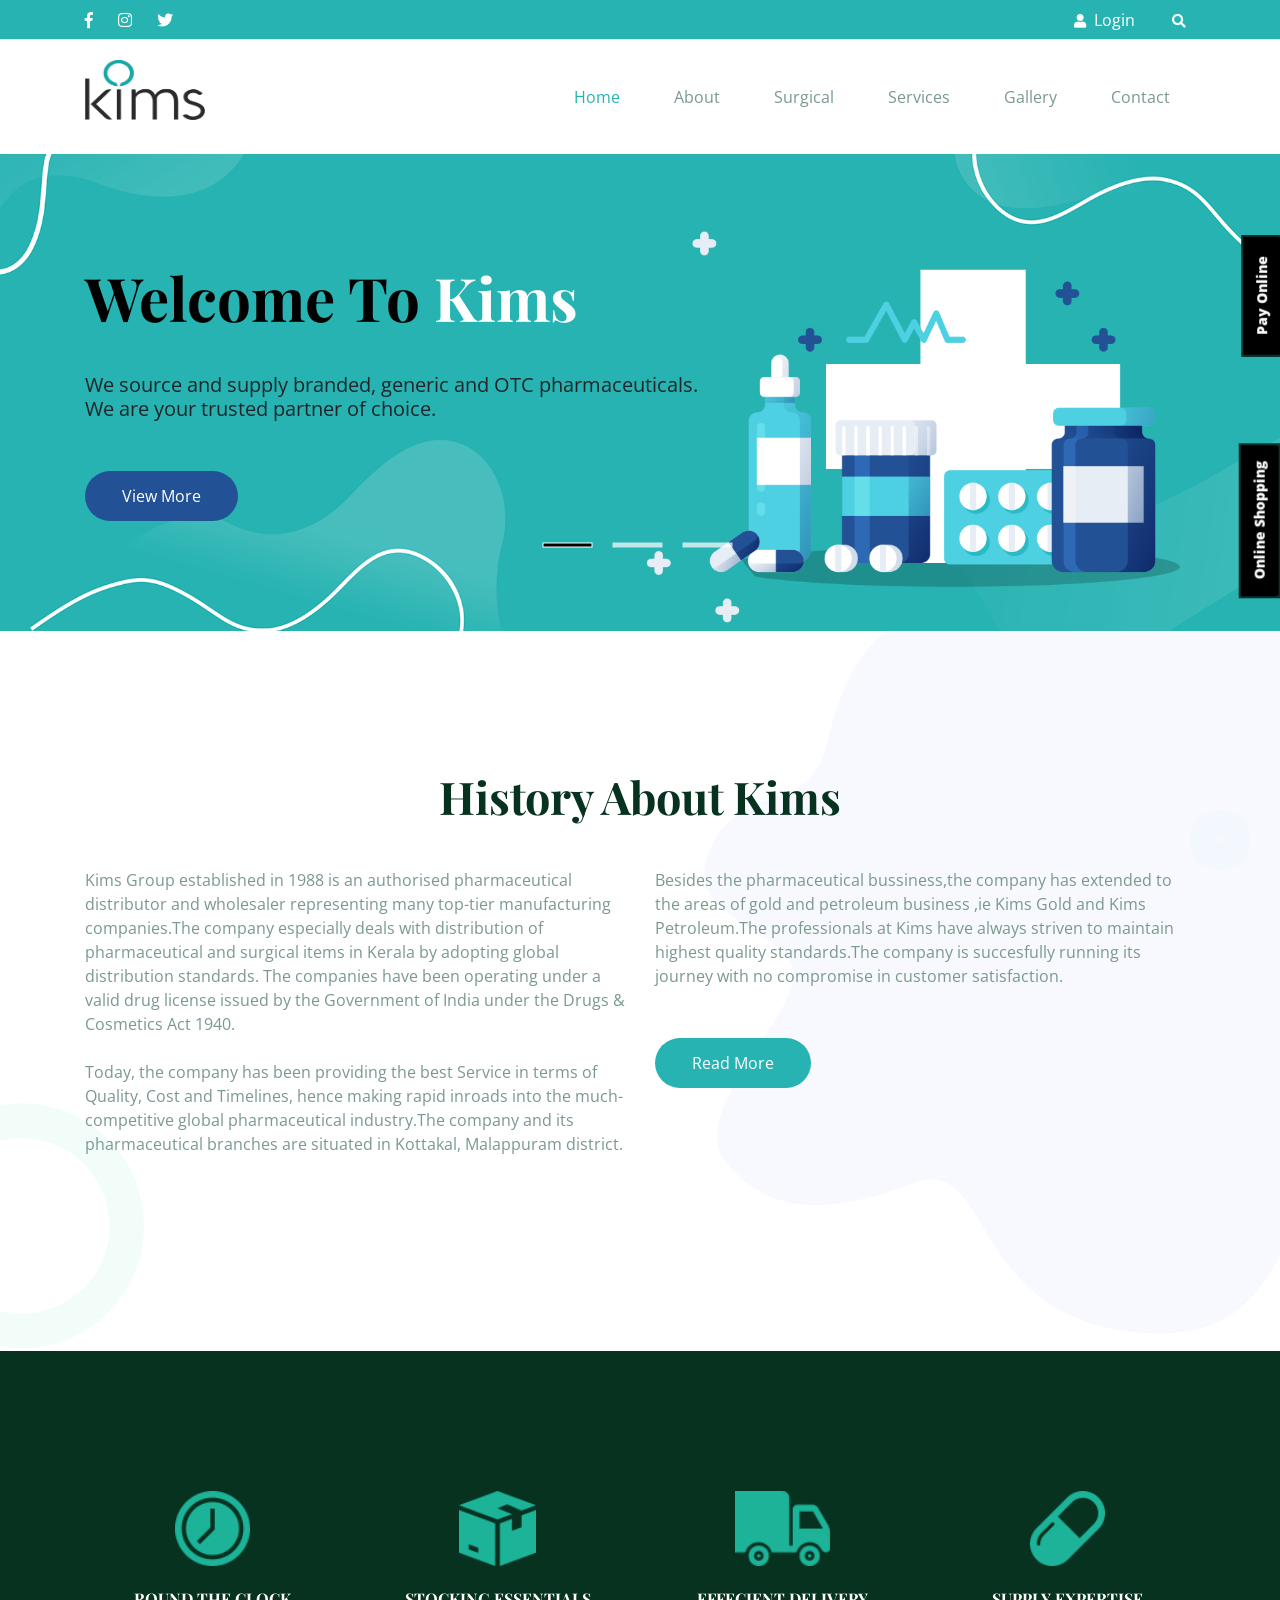
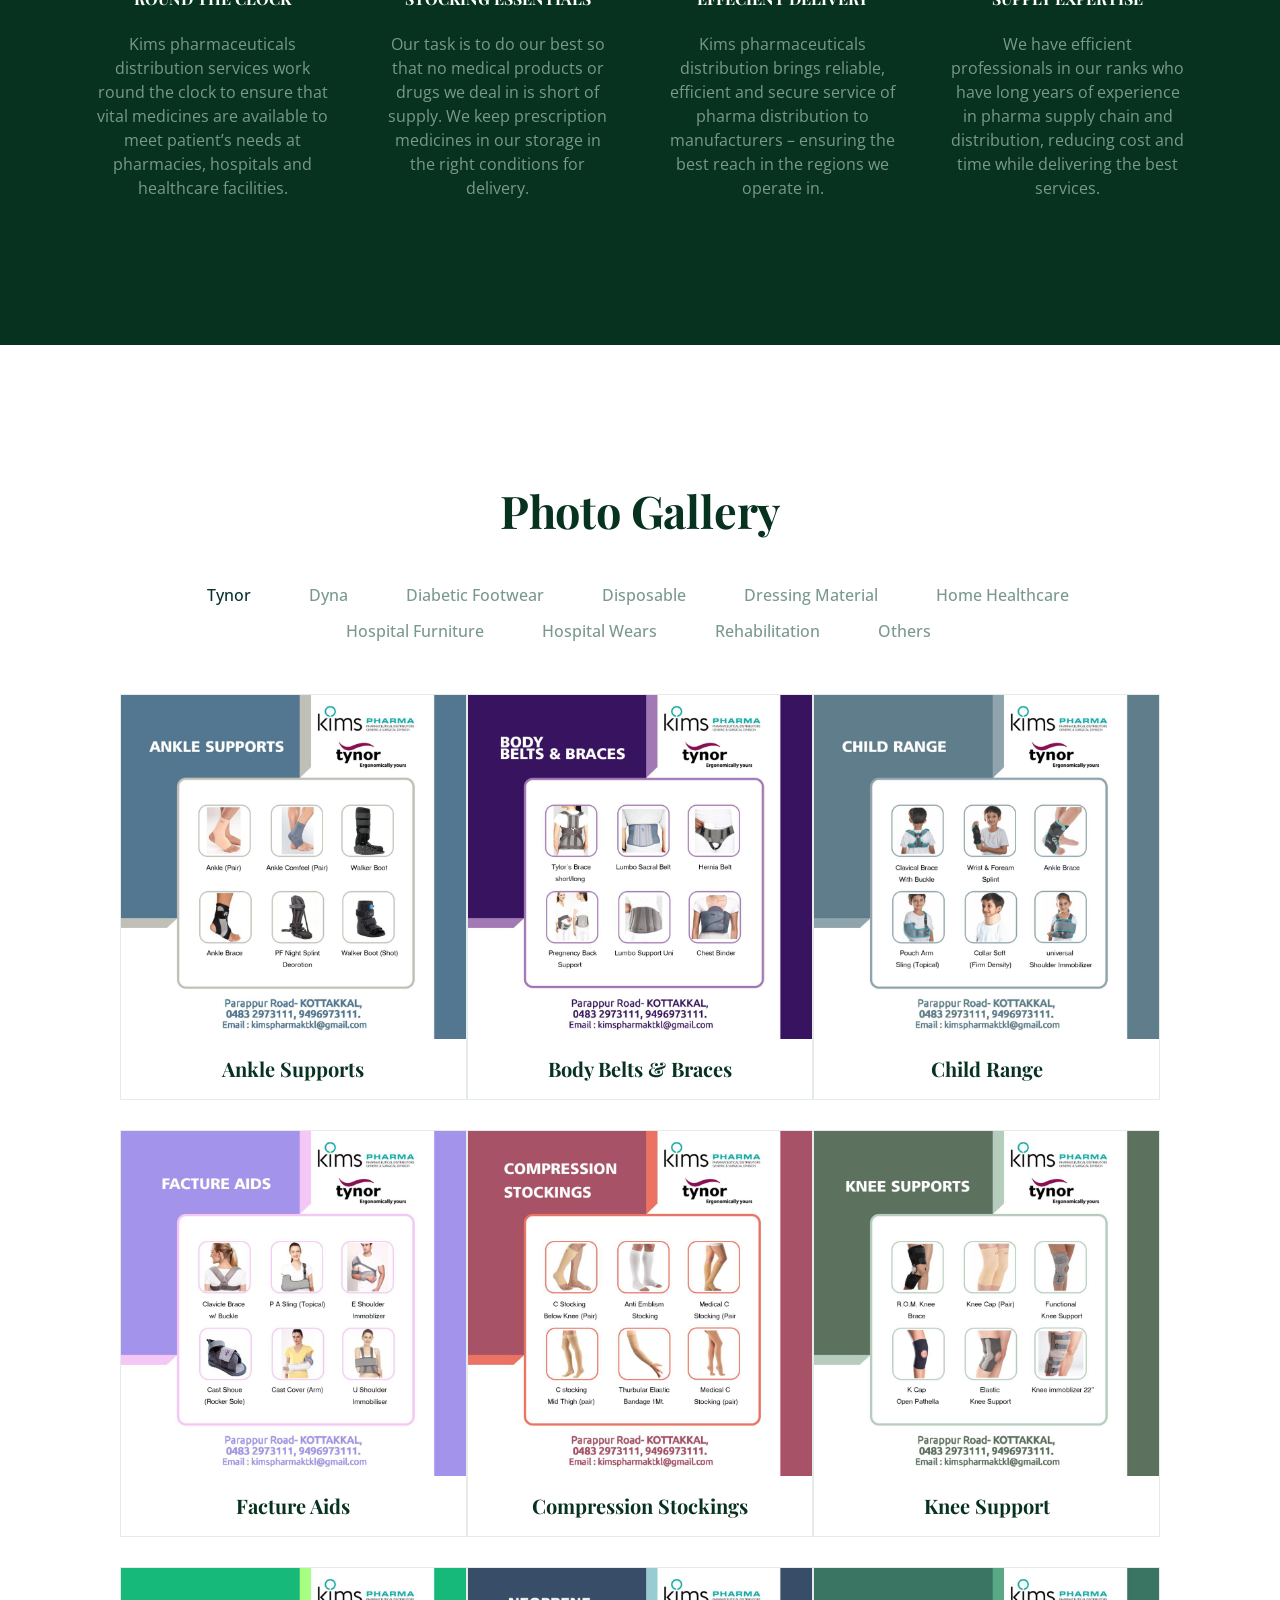
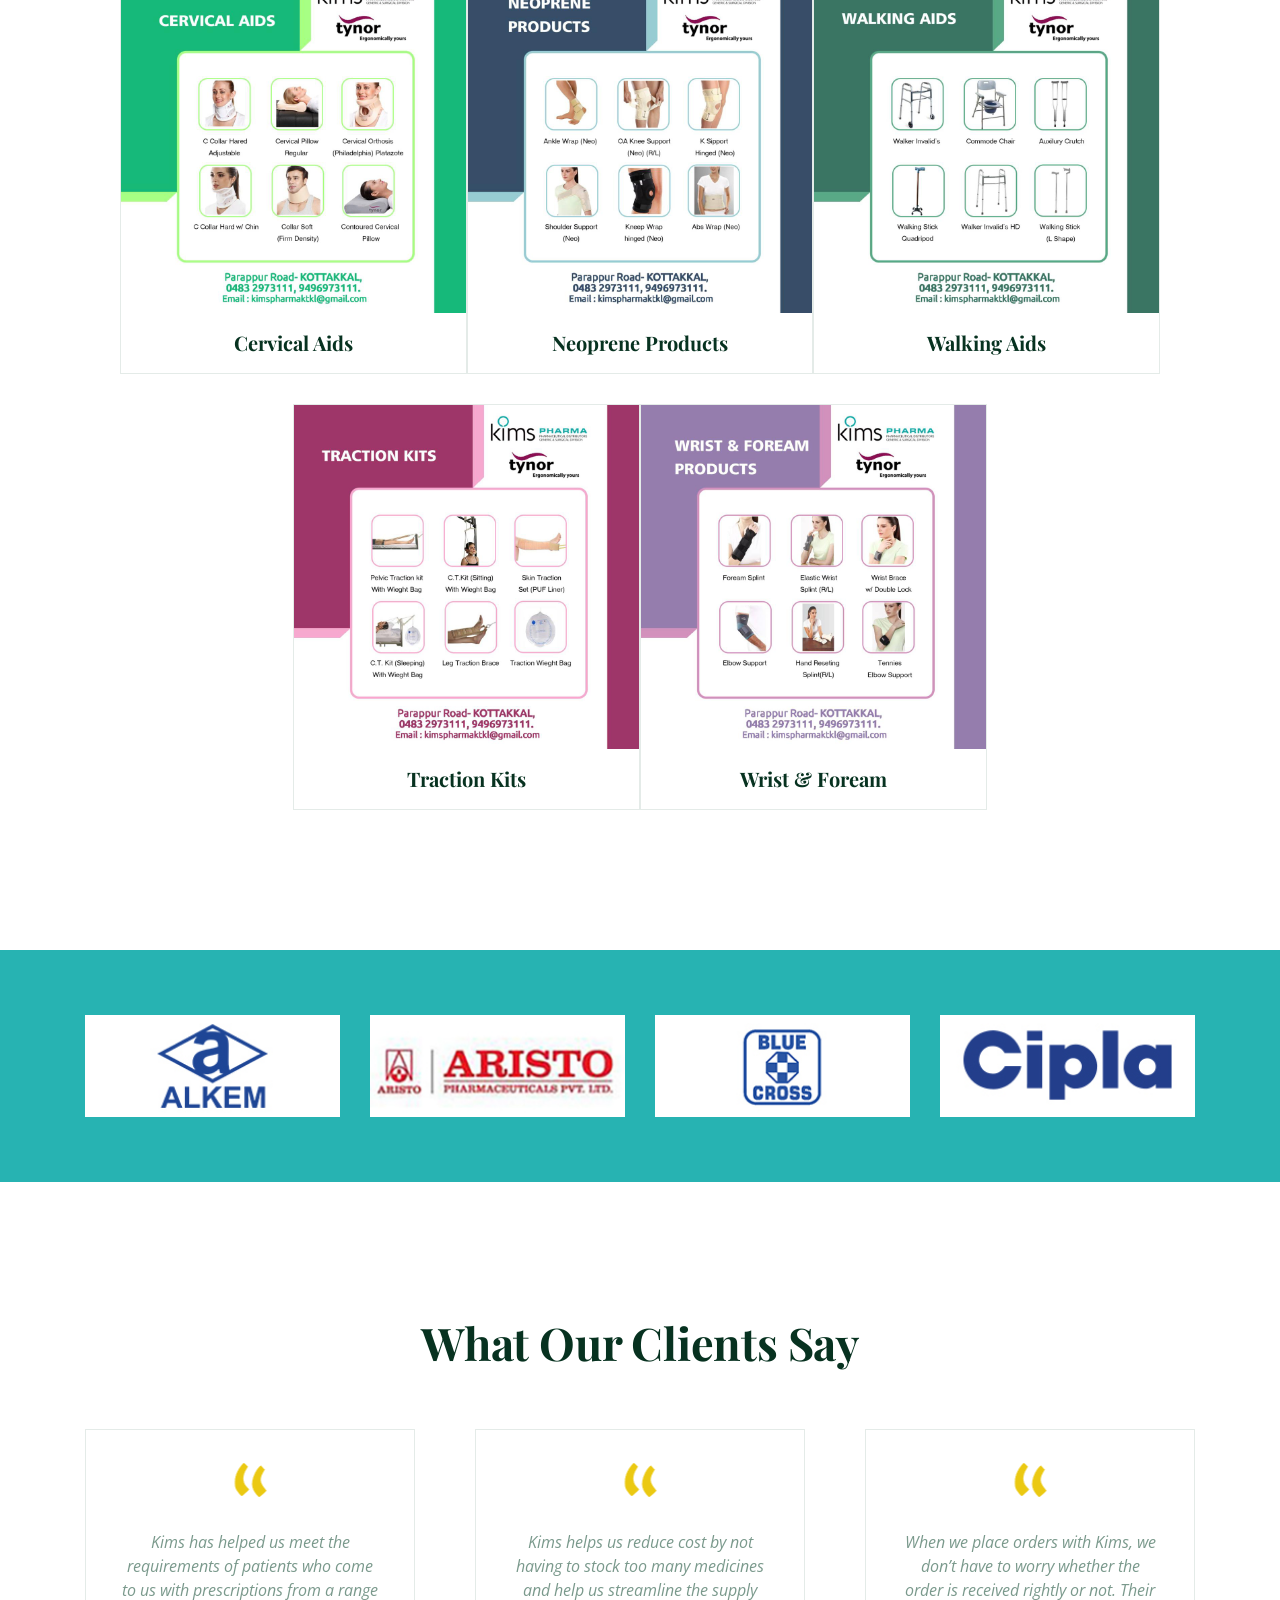
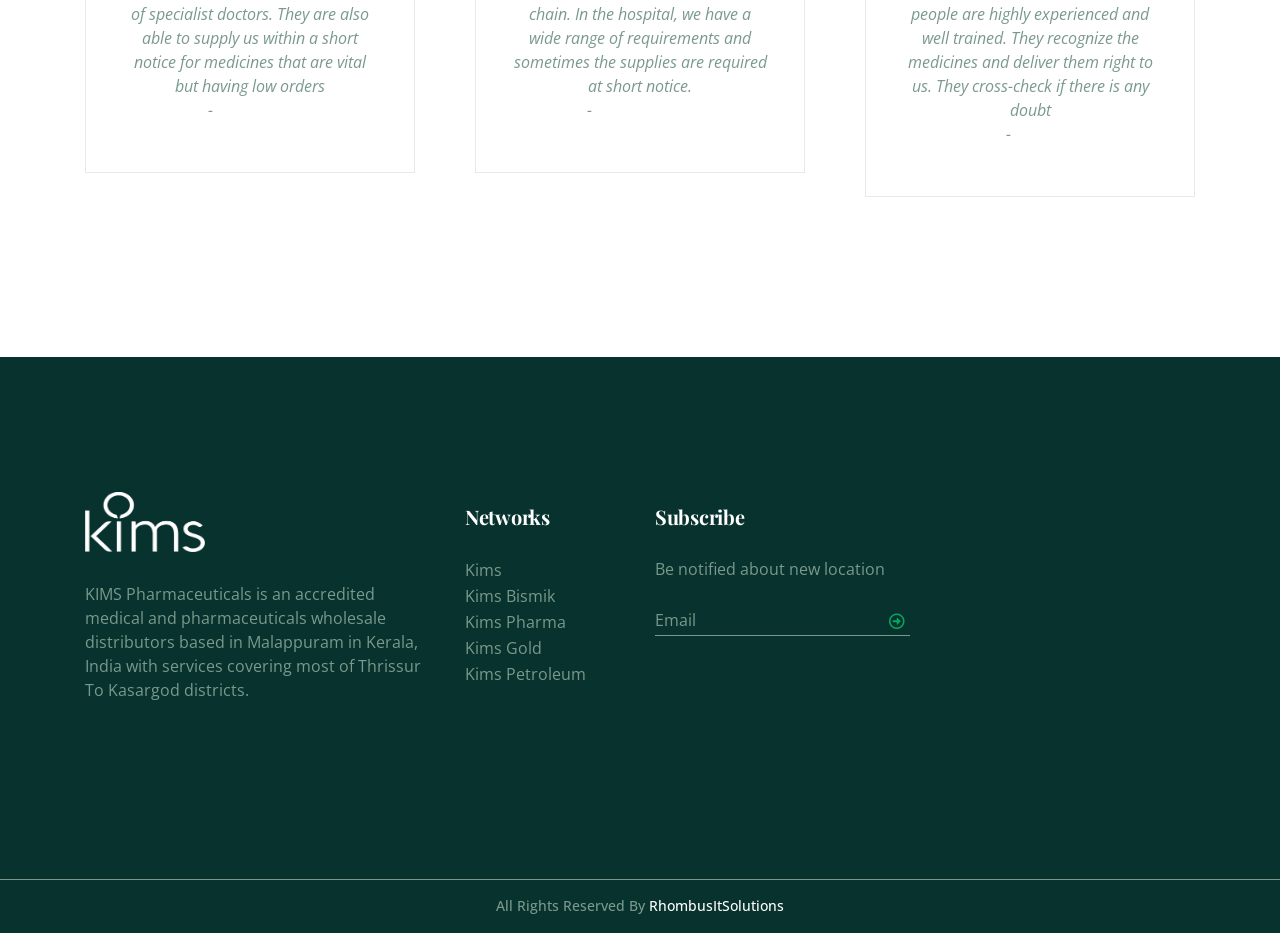
==== commit f0a36319: "social links aded in all pages" ====
--- a/index.html
+++ b/index.html
@@ -86,7 +86,7 @@
                     <div class="row align-items-center">
                         <div class="col-xl-9 col-lg-8 col-md-8 col-sm-6 col-6 text-md-left text-center justify-content-center align-items-center">
                             <span class="social-icons">
-								<a href="#" class="fab fab fa-facebook-f " title="facebook"></a>
+								<a href="https://www.facebook.com/kimsktkl/" target="_blank" class="fab fab fa-facebook-f " title="facebook"></a>
 								<a href="https://www.instagram.com/kimsgroupofcompanies/?r=nametag" class="fab fa-instagram " target="_blank"></a>
 								<a href="#" class="fab fa-twitter " title="twitter"></a>
 							</span>
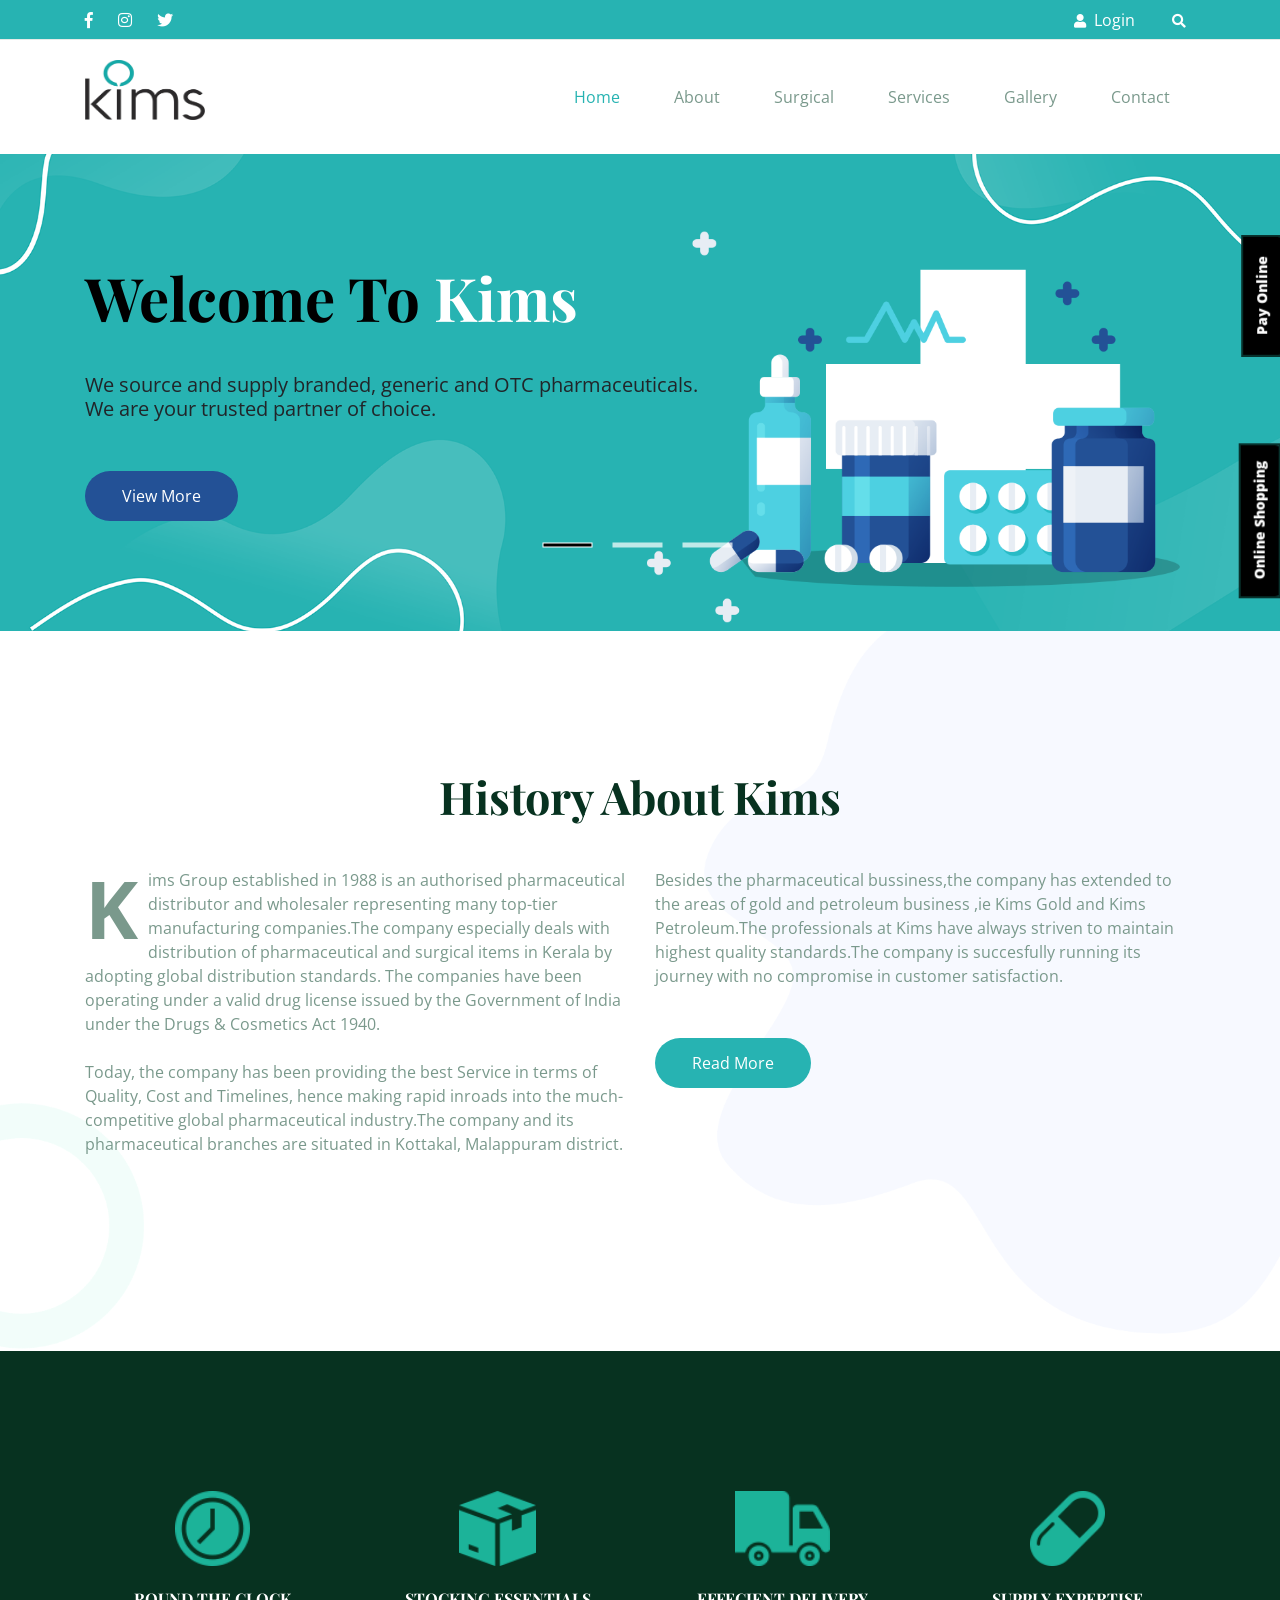
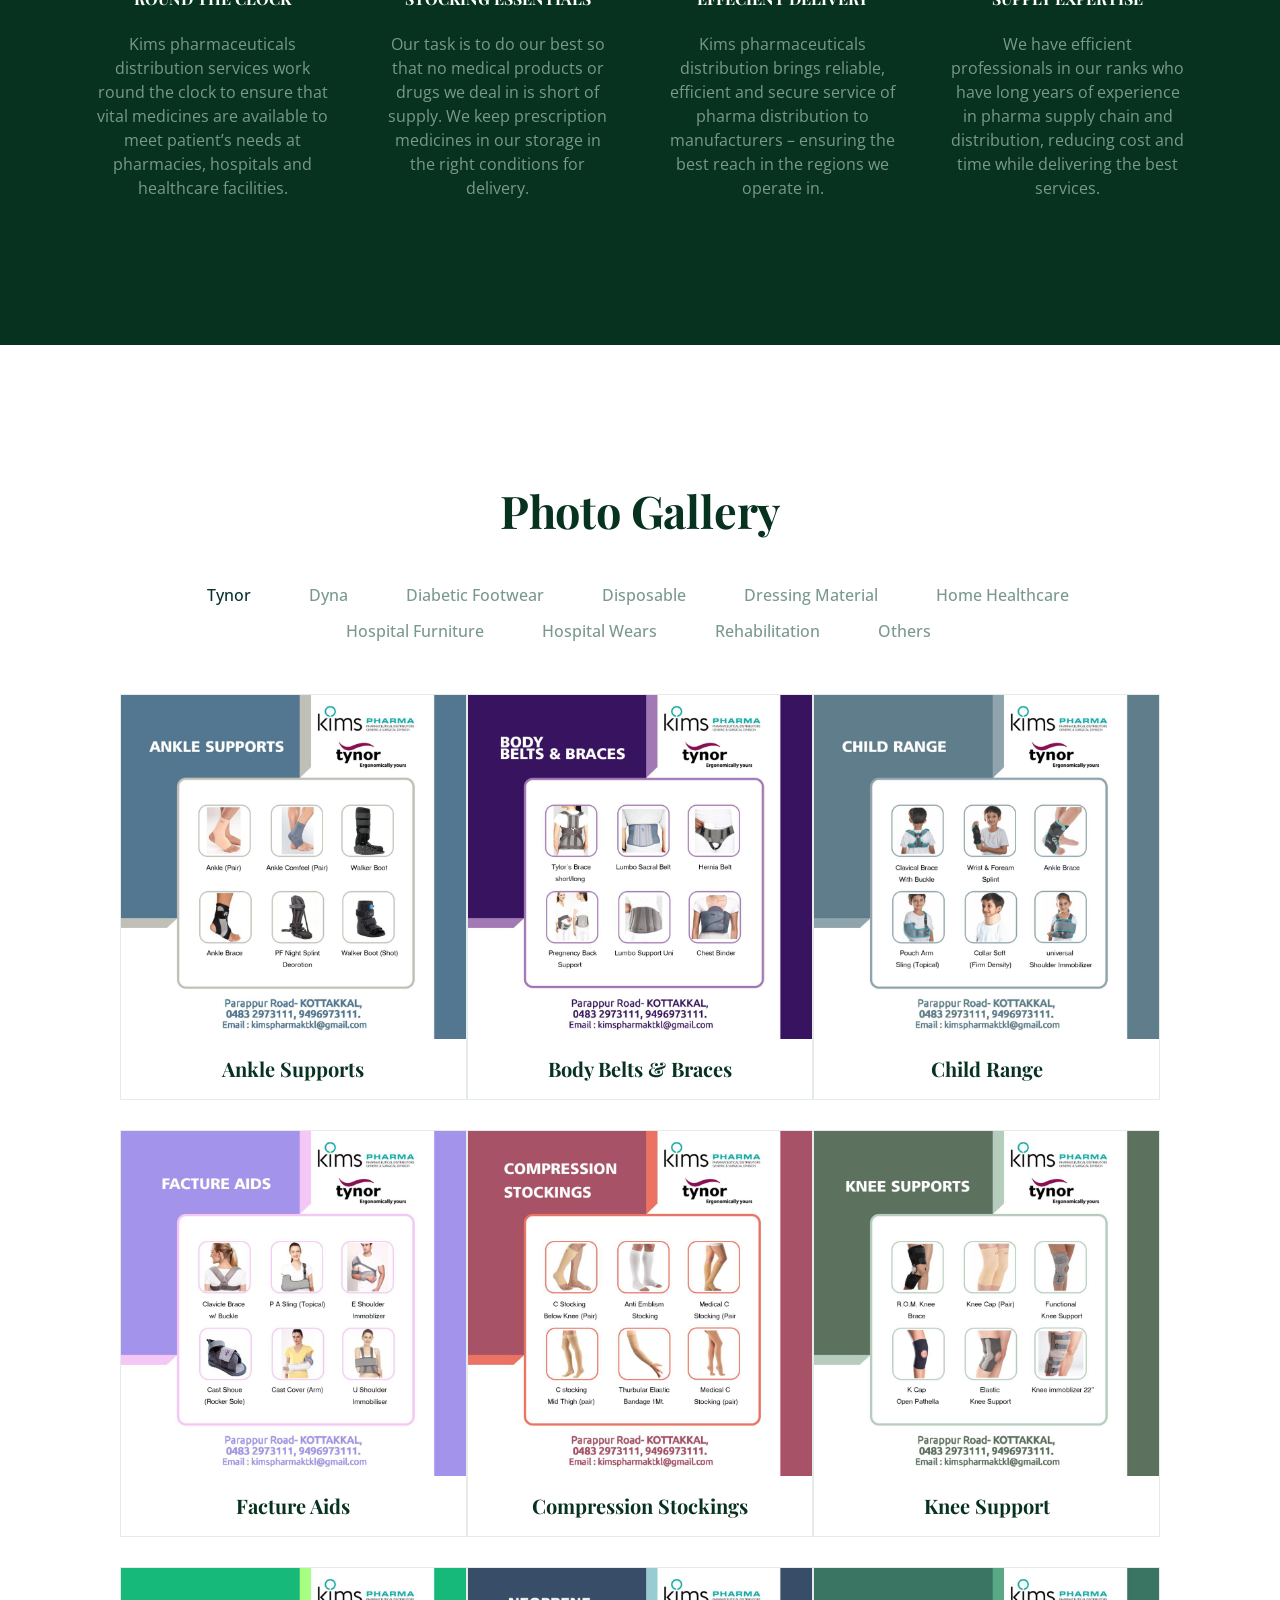
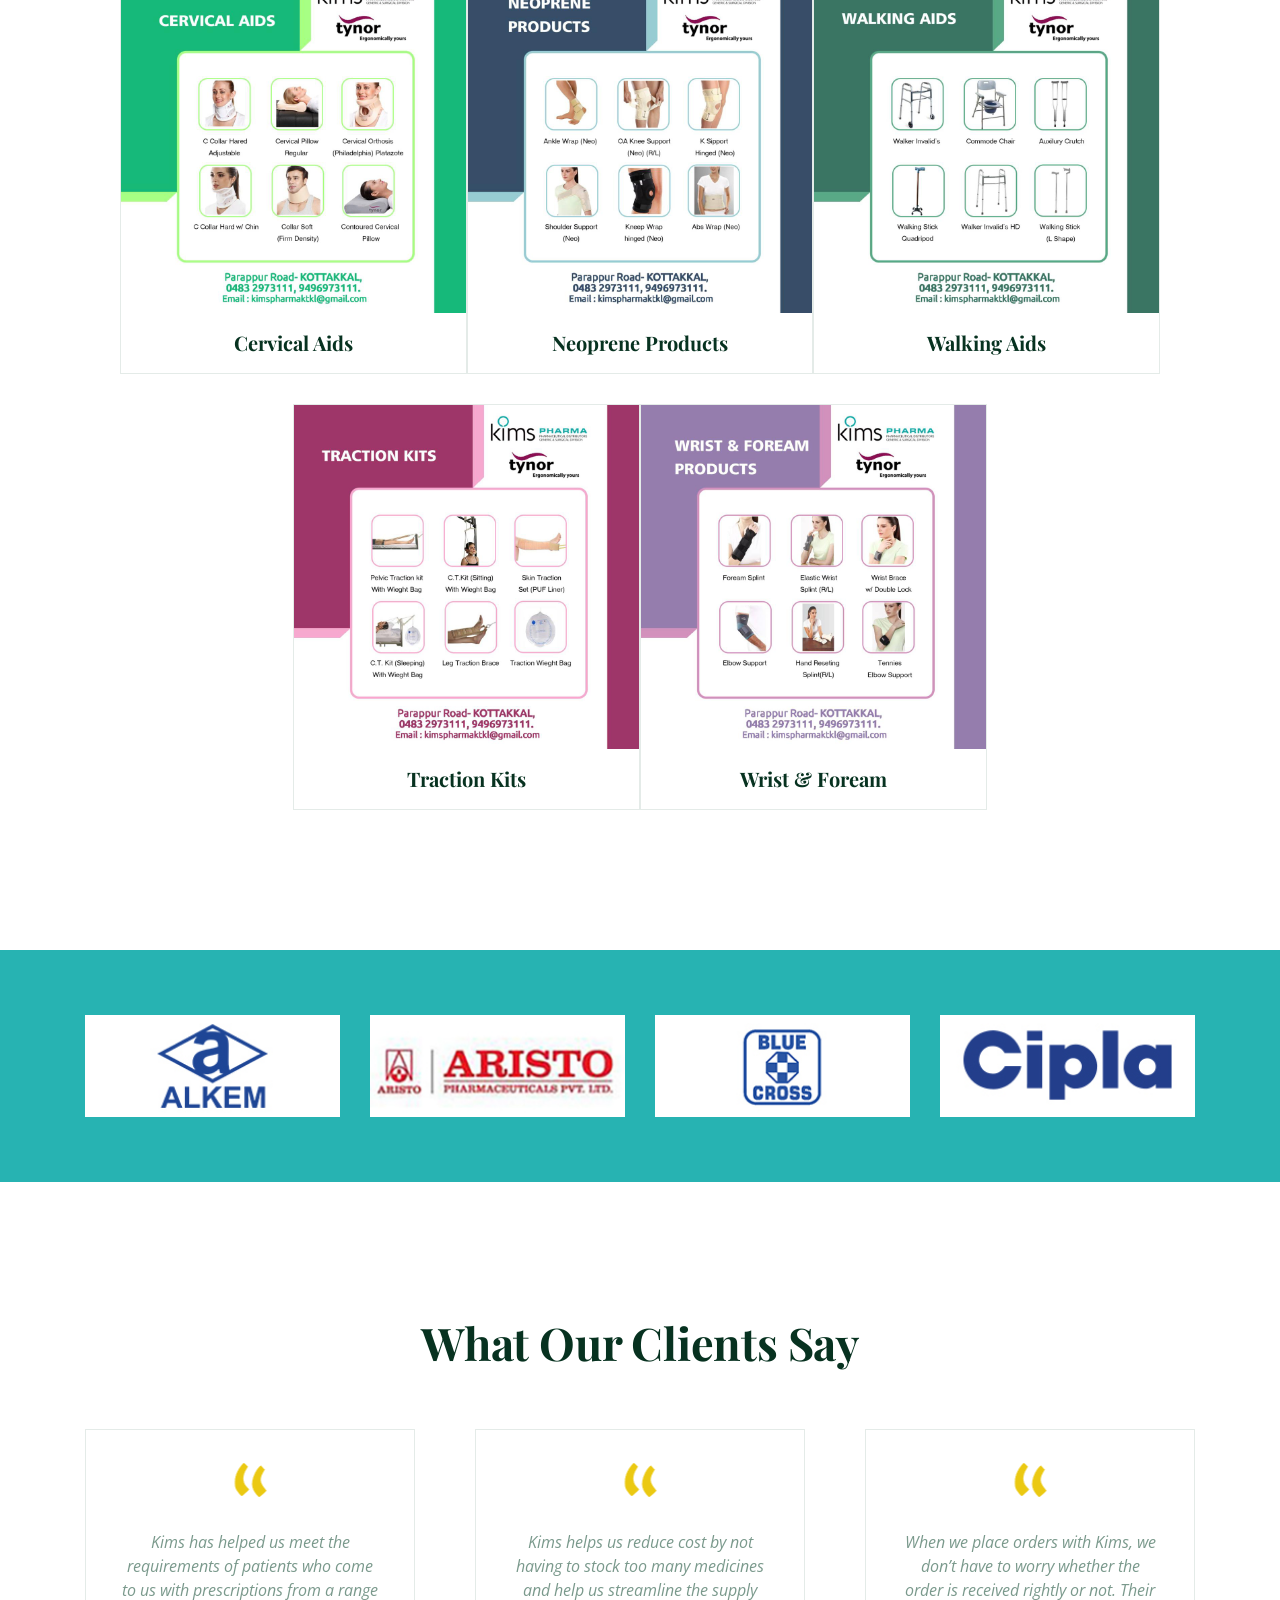
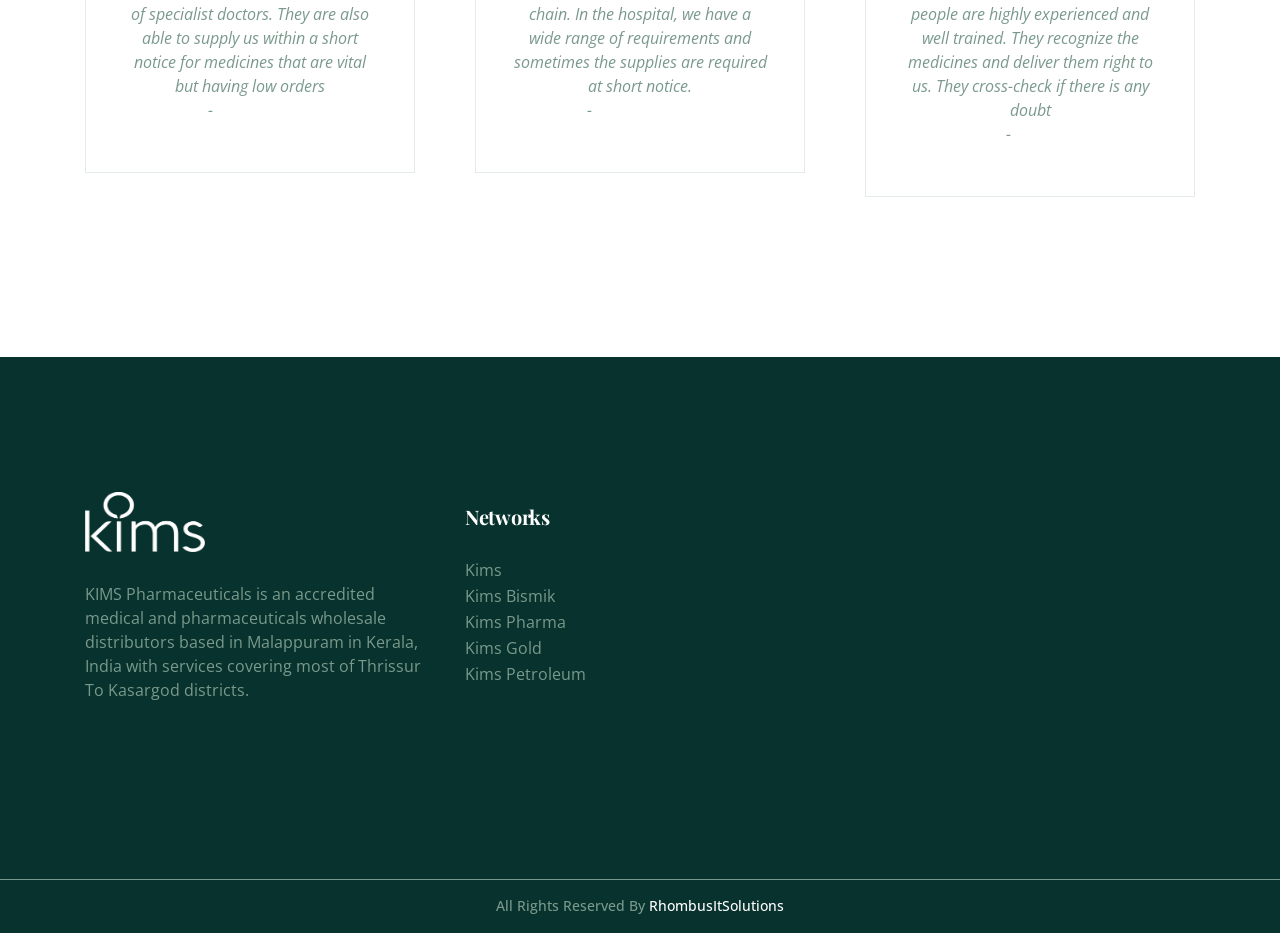
==== commit 0adfe90f: "new changes" ====
--- a/index.html
+++ b/index.html
@@ -11,7 +11,7 @@
     <link rel="stylesheet" href="css/animations.css">
     <link rel="stylesheet" href="css/font-awesome5.css">
     <link rel="stylesheet" href="css/fontello.css">
-    <link rel="stylesheet" href="css/main2.css">
+    <link rel="stylesheet" href="css/style.css">
     <link rel="stylesheet" href="css/shop2.css">
     <link rel="stylesheet" href="css/jquery.fancybox.min.css">
     <script src="js/vendor/modernizr-2.6.2.min.js"></script>
@@ -263,15 +263,14 @@
                         </div>
                     </div>
                     <div class="row">
-                        <div class="col-lg-6">
-                            <p>Kims Group established in 1988 is an authorised pharmaceutical distributor and wholesaler representing many top-tier manufacturing companies.The company especially deals with distribution of pharmaceutical and surgical items in Kerala by adopting global distribution standards. The companies have been operating under a valid drug license issued by the Government of India under the Drugs & Cosmetics Act 1940.</p>
+                        <div class="col-lg-6 animate" data-animation="fadeInRight">
+                            <p>
+                                <span class="big-text">K</span>ims Group established in 1988 is an authorised pharmaceutical distributor and wholesaler representing many top-tier manufacturing companies.The company especially deals with distribution of pharmaceutical and surgical items in Kerala by adopting global distribution standards. The companies have been operating under a valid drug license issued by the Government of India under the Drugs & Cosmetics Act 1940.</p>
                             <p>Today, the company has been providing the best Service in terms of Quality, Cost and Timelines, hence making rapid inroads into the much-competitive global pharmaceutical industry.The company and its pharmaceutical branches are situated in Kottakal, Malappuram district.</p>
                             <div class="divider-50 hidden-below-md"></div>
                             <div class="divider-30 hidden-above-md"></div>
-                            <!-- <a href="about.html" class="btn btn-maincolor medium-btn">Read More</a> -->
-                        </div>
-                        <div class="col-lg-6">
-                            <!-- <p>Today, the company has been providing the best Service in terms of Quality, Cost and Timelines, hence making rapid inroads into the much-competitive global pharmaceutical industry.The company and its pharmaceutical branches are situated in Kottakal, Malappuram district.</p> -->
+                        </div>
+                        <div class="col-lg-6 animate"  data-animation="fadeInLeft">
                             <p>Besides the pharmaceutical bussiness,the company has extended to the areas of gold and petroleum business ,ie Kims Gold and Kims Petroleum.The professionals at Kims have always striven to maintain highest quality standards.The company is succesfully running its journey with no compromise in customer satisfaction. </p>
                             <div class="divider-50 hidden-below-md"></div>
                             <div class="divider-30 hidden-above-md"></div>
@@ -803,12 +802,9 @@
                     <div class="row">
                         <div class="col-12">
                             <h2 class="special-heading text-center">What Our Clients Say</h2>
-                            <!-- <p class="special-heading text-center big">
-                                Lorem ipsum dolor sit amet, consectetur adipiscing elit, sed do eiusmod tempor incididunt ut labore et dolore magna aliqua.
-                            </p> -->
                             <div class="divider-60 hidden-below-md"></div>
                             <div class="divider-40 hidden-above-md"></div>
-                            <div class="owl-carousel quote-carousel" data-center="false" data-nav="false" data-margin="60" data-loop="true" data-responsive-lg="3" data-responsive-md="2" data-responsive-sm="1" data-responsive-xs="1">
+                            <div class="owl-carousel quote-carousel animate" data-animation="fadeInUp" data-center="false" data-nav="false" data-margin="60" data-loop="true" data-responsive-lg="3" data-responsive-md="2" data-responsive-sm="1" data-responsive-xs="1">
                                 <div class="quote-item">
                                     <blockquote>
                                         <p>
--- a/css/style.css
+++ b/css/style.css
@@ -0,0 +1,26394 @@
+@charset "utf-8";
+@import url("https://fonts.googleapis.com/css?family=Playfair+Display:700");
+@import url("https://fonts.googleapis.com/css?family=Open+Sans:300,300i,400,400i,600,700");
+@import url("https://fonts.googleapis.com/css?family=Montserrat:400,700");
+
+
+html {
+    height: 100%;
+    overflow: visible;
+    position: relative;
+    width: 100%;
+}
+
+::-moz-selection {
+    background-color: #ebc912;
+    color: #fff;
+}
+
+::selection {
+    background-color: #ebc912;
+    color: #fff;
+}
+
+::-moz-selection {
+    background-color: #ebc912;
+    color: #fff;
+}
+
+body {
+    background-color: #fff;
+    font-family: "Open Sans", sans-serif;
+    font-size: 16px;
+    font-weight: 400;
+    overflow: visible;
+    overflow-x: hidden;
+    overflow-y: scroll;
+    position: relative;
+}
+
+h1,
+h2,
+h3,
+h4,
+h5,
+h6 {
+    font-family: "Playfair Display", serif;
+    -webkit-font-feature-settings: "lnum" 1;
+    font-feature-settings: "lnum" 1;
+    font-variant-numeric: lining-nums;
+    font-weight: 700;
+    line-height: 1em;
+    margin-bottom: 0.25em;
+    margin-top: 0.65em;
+    word-break: break-word;
+}
+
+h1 {
+    font-size: 50px;
+}
+
+h2 {
+    font-size: 45px;
+    margin-bottom: .4em;
+    margin-top: 0.9em;
+}
+
+h3 {
+    font-size: 40px;
+    margin-bottom: 0.4em;
+    margin-top: 1.4em;
+}
+
+h4 {
+    font-size: 30px;
+    margin-bottom: 0.7em;
+    margin-top: 1.9em;
+}
+
+h5 {
+    font-size: 24px;
+    margin-bottom: 0.8em;
+    margin-top: 2.5em;
+}
+
+h6 {
+    font-size: 20px;
+    margin-bottom: 1.1em;
+    margin-top: 2.9em;
+}
+
+@media (max-width: 991px) {
+    h1 {
+        font-size: 2.8rem;
+    }
+    h2 {
+        font-size: 2.6rem;
+    }
+    h3 {
+        font-size: 2.1rem;
+    }
+    h4 {
+        font-size: 1.8rem;
+    }
+    h5 {
+        font-size: 1.6rem;
+    }
+    h6 {
+        font-size: 1.4rem;
+    }
+}
+
+@media (max-width: 575px) {
+    h1 {
+        font-size: 2.1rem;
+    }
+    h2 {
+        font-size: 2rem;
+    }
+    h3 {
+        font-size: 1.8rem;
+    }
+    h4 {
+        font-size: 1.5rem;
+    }
+    h5 {
+        font-size: 1.3rem;
+    }
+    h6 {
+        font-size: 1.2rem;
+    }
+}
+
+h1:first-child,
+h2:first-child,
+h3:first-child,
+h4:first-child,
+h5:first-child,
+h6:first-child {
+    margin-top: 0;
+}
+
+h1:last-child,
+h2:last-child,
+h3:last-child,
+h4:last-child,
+h5:last-child,
+h6:last-child {
+    margin-bottom: 0;
+}
+
+p {
+    line-height: 1.5rem;
+    margin-bottom: 1.5em;
+}
+
+ul:last-child,
+ol:last-child,
+p:last-child {
+    margin-bottom: 0;
+}
+
+ul li {
+    padding: 5px 0 5px 0;
+}
+
+ol.list2 {
+    counter-reset: li;
+    list-style: none outside none;
+    margin-bottom: 0;
+    margin-top: 20px;
+    padding: 0;
+}
+
+ol.list2 li {
+    padding: 6px 0 6px 36px;
+    position: relative;
+}
+
+ol.list2 li::before {
+    color: #07a763;
+    content: "." "0" counter(li);
+    counter-increment: li;
+    font-weight: 400;
+    left: -5px;
+    position: absolute;
+    top: 50%;
+    -webkit-transform: translateY(-50%);
+    transform: translateY(-50%);
+}
+
+p:last-child:after {
+    clear: both;
+    content: "";
+    display: block;
+}
+
+img,
+figure {
+    height: auto;
+    max-width: 100%;
+}
+
+figcaption {
+    font-size: 0.95em;
+    line-height: 1.4;
+    padding: 10px 0 7px;
+}
+
+figcaption p {
+    margin-bottom: 0;
+}
+
+b,
+strong {
+    color: #07322d;
+    font-weight: 700;
+}
+
+label {
+    color: #073220;
+}
+
+a {
+    color: #073220;
+    text-decoration: none;
+    transition: all 0.2s ease-in-out 0s;
+}
+
+a:hover {
+    color: #7a998c;
+    text-decoration: none;
+    transition: all 0.15s linear 0s;
+}
+
+blockquote {
+    border-left: 2px solid #07a763;
+    color: #073220;
+    font-weight: 300;
+    margin-bottom: 38px;
+    margin-left: 36px;
+    margin-top: 30px;
+    max-width: 765px;
+    padding-left: 40px;
+    padding-top: 20px;
+    position: relative;
+}
+
+blockquote>p {
+    text-indent: 56px;
+}
+
+@media (max-width: 575px) {
+    blockquote {
+        margin-bottom: 15px;
+        margin-left: 15px;
+        margin-top: 15px;
+        padding-left: 15px;
+    }
+}
+
+blockquote footer {
+    display: flex;
+    margin-top: 23px;
+}
+
+blockquote footer p {
+    color: #073220;
+}
+
+blockquote footer span.divider {
+    margin: 0 20px;
+}
+
+@media (max-width: 575px) {
+    blockquote footer span.divider {
+        margin: 0 10px;
+    }
+}
+
+blockquote:before {
+    background: url(../img/quote.png) no-repeat center;
+    background-size: contain;
+    content: "";
+    height: 35px;
+    left: 41px;
+    position: absolute;
+    top: 1px;
+    width: 35px;
+}
+
+@media (max-width: 575px) {
+    blockquote:before {
+        height: 30px;
+        left: 25px;
+        top: 5px;
+        width: 30px;
+    }
+}
+
+input:focus,
+button:focus,
+select:focus,
+textarea:focus,
+a:focus {
+    outline: medium none;
+    text-decoration: none;
+}
+
+a>img {
+    transition: all 0.15s ease-in-out 0s;
+}
+
+a:hover>img {
+    opacity: 0.8;
+}
+
+hr {
+    border-color: #e4ebe8;
+    margin-bottom: 30px;
+    margin-left: 0;
+    margin-right: 0;
+    margin-top: 30px;
+}
+
+iframe {
+    border: none;
+    max-width: 100%;
+}
+
+table {
+    margin: 10px 0;
+    max-width: 100%;
+    width: 100%;
+}
+
+table td,
+table th {
+    border: 1px solid #e4ebe8;
+    line-height: 1.42857143;
+    padding: 20px 13px;
+    text-align: left;
+    vertical-align: middle;
+}
+
+table th {
+    color: #073220;
+    font-weight: normal;
+    padding: 13px 13px;
+    vertical-align: middle;
+}
+
+canvas {
+    -moz-user-select: none;
+    -webkit-user-select: none;
+    -ms-user-select: none;
+}
+
+pre {
+    background-color: rgba(150, 150, 150, 0.05);
+    line-height: 1.5;
+    padding: 0.5em 1em;
+}
+
+.big {
+    font-size: 20px;
+    line-height: 1.1em;
+    margin: 0.45em 0 1em;
+}
+
+@media (max-width: 575px) {
+    .big {
+        font-size: 16px;
+    }
+}
+
+.big em {
+    display: inline-block;
+    margin: 0.3em 0 0;
+}
+
+@media (min-width: 768px) {
+    .big em {
+        margin: 1em 0 0.5em;
+    }
+}
+
+.bigger {
+    font-size: 30px;
+}
+
+.media h3 {
+    text-transform: uppercase;
+}
+
+.media .dropcap {
+    margin-right: 0;
+}
+
+.small-text {
+    font-size: 16px;
+    font-weight: 400;
+    letter-spacing: 0;
+    line-height: 1.1em;
+    text-transform: capitalize;
+}
+
+@media (min-width: 768px) {
+    .small-text.extra-letter-spacing {
+        letter-spacing: 1em;
+    }
+}
+
+ul,
+ol {
+    padding-left: 0;
+}
+
+dt {
+    font-weight: 700;
+}
+
+dd {
+    margin: 0 1.5em 1.5em;
+}
+
+.list-bordered {
+    list-style: none;
+    overflow: hidden;
+    padding: 0;
+}
+
+.list-bordered li {
+    border-bottom: 1px solid #e4ebe8;
+    padding-bottom: 15px;
+    padding-top: 14px;
+}
+
+.list-bordered li+li {
+    border-top: none;
+}
+
+.list-bordered.no-top-border>li:first-child {
+    border-top: none;
+}
+
+.list-bordered.no-bottom-border>li:last-child {
+    border-bottom: none;
+}
+
+.list-styled ul,
+ul.list-styled {
+    color: #7a998c;
+    list-style: none;
+    margin-top: 20px;
+    padding: 0;
+}
+
+.list-styled ul li,
+ul.list-styled li {
+    padding: 6px 0 6px 30px;
+    position: relative;
+}
+
+.list-styled ul li:before,
+ul.list-styled li:before {
+    color: #07a763;
+    content: "\f00c";
+    display: inline-block;
+    font-family: "Font Awesome 5 Free", sans-serif;
+    font-size: 14px;
+    font-weight: 900;
+    left: 0;
+    position: absolute;
+    top: 4px;
+}
+
+.list-unstyled li {
+    border: none !important;
+}
+
+.list-unstyled li a {
+    line-height: 1;
+    padding: 0 !important;
+}
+
+.list-unstyled li a:before {
+    display: none !important;
+}
+
+
+/*
+** Bootstrap Overrides
+*/
+
+
+/* bootstrap breadcrumbs*/
+
+.breadcrumb {
+    background-color: transparent;
+    border-radius: 0;
+    color: inherit;
+    font-size: 16px;
+    font-weight: 400;
+    letter-spacing: 0;
+    margin: 0;
+    padding: 0;
+    text-transform: capitalize;
+}
+
+@media (max-width: 575px) {
+    .breadcrumb {
+        display: flex;
+        justify-content: center;
+    }
+}
+
+.breadcrumb>li.breadcrumb-item {
+    display: inline-block;
+    float: none;
+    padding: 0;
+    text-align: center;
+}
+
+@media (min-width: 992px) {
+    .text-lg-right .breadcrumb {
+        justify-content: flex-end;
+    }
+}
+
+.breadcrumb>.active {
+    color: #ebc912;
+    font-weight: 700;
+    opacity: 0.9;
+}
+
+.breadcrumb-item+.breadcrumb-item::before {
+    color: #fff;
+    content: "\f054";
+    font-family: "Font Awesome 5 Free", sans-serif;
+    font-size: 11px;
+    font-weight: 600;
+    padding: 0 20px;
+}
+
+legend {
+    color: #07322d;
+    font-size: 36px;
+    font-weight: 500;
+    margin-bottom: 0.7em;
+    padding-top: 1.2em;
+}
+
+@media (max-width: 575px) {
+    legend {
+        font-size: 1.8rem;
+    }
+}
+
+.ls .breadcrumb-item+.breadcrumb-item::before {
+    color: #07322d;
+}
+
+
+/* forms */
+
+form.contact-form {
+    background-color: #fff;
+    margin-bottom: 26px;
+    padding: 3.3rem 3.85rem 1.7rem;
+}
+
+@media (max-width: 575px) {
+    form.contact-form {
+        margin-bottom: 25px;
+        padding: 2.3rem 1.85rem 1.4rem;
+    }
+}
+
+.header.title {
+    margin-bottom: 1.8em;
+}
+
+.modal .remove {
+    align-items: center;
+    border: 1px solid #07a763;
+    border-radius: 50%;
+    color: #07a763 !important;
+    display: flex;
+    font-size: 30px;
+    height: 30px;
+    justify-content: center;
+    line-height: 1;
+    position: absolute;
+    right: -25px;
+    top: 71px;
+    width: 30px;
+}
+
+@media (max-width: 575px) {
+    .modal .remove {
+        right: 15px;
+        top: 50px;
+    }
+}
+
+@media (max-width: 400px) {
+    .modal .remove {
+        top: -40px;
+    }
+}
+
+.modal .remove:hover {
+    border-color: #ebc912;
+    color: #ebc912 !important;
+}
+
+input[type="text"],
+input[type="email"],
+input[type="url"],
+input[type="password"],
+input[type="search"],
+input[type="tel"],
+input[type="number"],
+textarea,
+select,
+.form-control {
+    background-color: #fff;
+    border: none;
+    border-bottom: 1px solid #e4ebe8;
+    border-radius: 0;
+    box-shadow: none;
+    color: #7a998c;
+    font-size: 16px;
+    font-weight: 400;
+    line-height: 30px;
+    padding: 0 20px 1px 1px;
+    width: 100%;
+}
+
+input[disabled] {
+    cursor: not-allowed;
+    opacity: .4;
+}
+
+input[type="submit"] {
+    border: none;
+    bottom: -3.55rem;
+    cursor: pointer;
+    font-weight: 400;
+    line-height: 30px;
+    padding: 10px 40px;
+    position: relative;
+}
+
+@media (max-width: 575px) {
+    input[type="submit"] {
+        bottom: -3.1rem;
+    }
+}
+
+.ds input[type="submit"]:not([class]),
+.cs input[type="submit"]:not([class]),
+.ds button:not([class]),
+.cs button:not([class]) {
+    border-color: #fff;
+    color: #fff;
+}
+
+textarea,
+textarea.form-control {
+    background-image: linear-gradient(white, white 30px, #e6eae8 30px, #e6eae8 31px, white 31px) !important;
+    background-size: 100% 40px;
+    height: 110px;
+    line-height: 38px;
+    padding: 0 0 1px 0;
+}
+
+.form-group {
+    position: relative;
+}
+
+[class*='col-']>.form-group {
+    margin-bottom: 1rem;
+}
+
+[class*='col-']>.form-group:last-child {
+    margin-bottom: 0;
+    margin-top: 0;
+}
+
+[class*='col-']>.form-group+.form-group {
+    margin-top: 20px;
+}
+
+.has-placeholder label {
+    display: none;
+}
+
+
+/* select styling */
+
+select[multiple] {
+    height: auto;
+}
+
+select option,
+.form-control option {
+    background-color: #fff;
+    color: #073220;
+}
+
+.form-control-unstyled {
+    background-color: transparent;
+    border: none;
+}
+
+.form-control.invalid {
+    box-shadow: 0 0 0 2px #ebc912;
+}
+
+.form-control:focus {
+    border-color: #e4ebe8;
+    box-shadow: none;
+    color: #7a998c;
+    outline: none;
+}
+
+.form-control:-moz-placeholder {
+    color: #7a998c;
+    opacity: 1;
+}
+
+.form-control::-moz-placeholder {
+    color: #7a998c;
+    opacity: 1;
+}
+
+.form-control:-ms-input-placeholder {
+    color: #7a998c;
+    opacity: 1;
+}
+
+.form-control::-webkit-input-placeholder {
+    color: #7a998c;
+    opacity: 1;
+}
+
+.form-control:focus:-moz-placeholder {
+    color: transparent;
+}
+
+.form-control:focus::-moz-placeholder {
+    color: transparent;
+}
+
+.form-control:focus:-ms-input-placeholder {
+    color: transparent;
+}
+
+.form-control:focus::-webkit-input-placeholder {
+    color: transparent;
+}
+
+
+/*icons for forms */
+
+form label+[class*="fa-"] {
+    font-size: 16px;
+    left: 8px;
+    position: absolute;
+    text-align: center;
+    top: 60px;
+    width: 1em;
+}
+
+form .has-placeholder label+[class*="fa-"] {
+    top: 8px;
+}
+
+form .has-placeholder label+[class*="fa-"]+.form-control {
+    padding-left: 38px;
+}
+
+form label+[class*="fa-"]+.form-control {
+    padding-left: 10px;
+}
+
+label {
+    color: #7a998c;
+    font-size: 16px;
+    font-weight: 500;
+    letter-spacing: 0;
+    line-height: 1;
+    margin-bottom: 12px;
+}
+
+label span {
+    line-height: 1;
+}
+
+.checkbox label,
+.radio label {
+    font-weight: inherit;
+}
+
+.checkbox label[for],
+.radio label[for] {
+    font-weight: inherit;
+}
+
+.checkbox label[for]+input[type=checkbox],
+.checkbox label[for]+input[type=radio],
+.radio label[for]+input[type=checkbox],
+.radio label[for]+input[type=radio] {
+    left: 20px;
+}
+
+input[type=checkbox],
+input[type=radio] {
+    display: none;
+}
+
+.form-wrapper.hero-bg,
+.form-wrapper.muted-bg,
+.form-wrapper.cs,
+.form-wrapper.ds,
+.form-wrapper.ls {
+    padding: 35px;
+}
+
+.has-error .form-control {
+    border-color: #ebc912;
+}
+
+.has-error label,
+.has-error .help-block {
+    color: #ebc912;
+}
+
+
+/*styled checkbox */
+
+.checkbox input[type="checkbox"] {
+    display: none;
+}
+
+.checkbox label+input[type="checkbox"],
+.checkbox label>input[type="checkbox"] {
+    display: inline-block;
+}
+
+input[type="checkbox"]+label {
+    padding-left: 0;
+}
+
+input[type="checkbox"]+label>a {
+    color: #073220;
+}
+
+input[type="checkbox"]+label:before {
+    border: 1px solid #e4ebe8;
+    content: "";
+    display: inline-block;
+    font-family: "Font Awesome 5 Free", sans-serif;
+    font-size: 12px;
+    font-weight: 900;
+    height: 20px;
+    line-height: 20px;
+    margin: 1px 10px 4px 0;
+    padding-right: 0.1em;
+    text-align: center;
+    vertical-align: middle;
+    width: 20px;
+}
+
+input[type="checkbox"]:checked+label:before {
+    color: #07a763;
+    content: "\f00c";
+}
+
+input[type="checkbox"]:disabled+label:before {
+    background-color: #e4ebe8;
+}
+
+
+/*styled radio*/
+
+.radio input[type="radio"] {
+    display: none;
+}
+
+.radio label+input[type="radio"],
+.radio label>input[type="radio"] {
+    display: inline-block;
+}
+
+input[type="radio"]+label {
+    padding-left: 0;
+}
+
+input[type="radio"]+label>a {
+    color: #999;
+}
+
+input[type="radio"]+label:before {
+    border: 2px solid #e4ebe8;
+    border-radius: 50%;
+    content: "";
+    display: inline-block;
+    height: 16px;
+    margin-bottom: 2px;
+    margin-right: 10px;
+    vertical-align: middle;
+    width: 16px;
+}
+
+input[type="radio"]:checked+label:before {
+    background-clip: content-box;
+    background-color: #073220;
+    padding: 3px;
+}
+
+input[type="radio"]:disabled+label:before {
+    background-color: #e4ebe8;
+}
+
+
+/* carousel */
+
+.carousel-item.active,
+.carousel-item-next,
+.carousel-item-prev {
+    display: block;
+}
+
+.carousel-indicators li {
+    border-radius: 50%;
+    height: 10px;
+    max-width: 10px;
+}
+
+
+/* bootstrap tabs*/
+
+.nav-tabs {
+    border-bottom: 1px solid #27b3b2;
+}
+
+.nav-tabs .nav-item {
+    margin-bottom: 0;
+    padding: 0;
+}
+
+@media (max-width: 575px) {
+    .nav-tabs .nav-item {
+        width: 100%;
+    }
+}
+
+.nav-tabs .nav-link {
+    background: #fff;
+    border: 1px solid #e4ebe8;
+    border-bottom: none;
+    border-radius: 0;
+    color: #7a998c;
+    font-size: 16px;
+    font-weight: 500;
+    line-height: 1;
+    margin-right: 4px;
+    padding: 22px 42px;
+    text-align: center;
+    text-transform: capitalize;
+}
+
+@media (max-width: 1200px) {
+    .nav-tabs .nav-link {
+        min-width: 200px;
+    }
+}
+
+@media (max-width: 991px) {
+    .nav-tabs .nav-link {
+        min-width: 150px;
+    }
+}
+
+@media (max-width: 575px) {
+    .nav-tabs .nav-link {
+        width: 100%;
+    }
+}
+
+.nav-tabs .nav-link:hover {
+    background: #235196;
+    border-color: #235196;
+    color: #fff;
+}
+
+.nav-tabs .nav-item.show .nav-link,
+.nav-tabs .nav-link.active {
+    background: #27b3b2;
+    border-color: #27b3b2;
+    color: #fff;
+}
+
+.nav-tabs.vertical-tabs {
+    border-bottom: none;
+    display: flex;
+    flex-direction: column;
+}
+
+.nav-tabs.vertical-tabs .nav-item {
+    margin-bottom: 10px;
+}
+
+.nav-tabs.vertical-tabs .nav-item:last-child {
+    margin-bottom: 0;
+}
+
+.nav-tabs.vertical-tabs .nav-link {
+    background: #fff;
+    border: 1px solid #e4ebe8;
+    color: #7a998c;
+    min-width: unset;
+    padding: 30px 40px;
+    text-align: left;
+}
+
+@media (max-width: 575px) {
+    .nav-tabs.vertical-tabs .nav-link {
+        text-align: center;
+    }
+}
+
+.nav-tabs.vertical-tabs .nav-link .media .media-body {
+    margin-left: 14px;
+}
+
+@media (max-width: 575px) {
+    .nav-tabs.vertical-tabs .nav-link .media .media-body {
+        margin-left: 0;
+    }
+}
+
+.nav-tabs.vertical-tabs .nav-link .media .media-body h6 {
+    font-family: "Open Sans", sans-serif;
+    font-weight: 600;
+    letter-spacing: -0.2px;
+    margin-bottom: 15px;
+}
+
+.nav-tabs.vertical-tabs .nav-link:hover {
+    background-color: #f1f5f3;
+    border-color: #f1f5f3;
+}
+
+.nav-tabs.vertical-tabs .nav-item.show .nav-link,
+.nav-tabs.vertical-tabs .nav-link.active {
+    background-color: #f1f5f3;
+    border-color: #f1f5f3;
+}
+
+.tab-content {
+    border: 1px solid #e4ebe8;
+    padding: 40px;
+}
+
+@media (max-width: 575px) {
+    .tab-content {
+        padding: 30px;
+    }
+}
+
+.tab-content.border-none {
+    border: none;
+}
+
+.tab-pane .media img {
+    max-width: 40%;
+}
+
+.tab-pane .media img:first-child {
+    margin-right: 10px;
+}
+
+.tab-pane .media h3,
+.tab-pane .media h4,
+.tab-pane .media h5 {
+    font-weight: 900;
+}
+
+
+/* bootstrap collapse*/
+
+[data-toggle="collapse"] {
+    display: block;
+    padding: 0.5em;
+    position: relative;
+}
+
+[data-toggle="collapse"]:after {
+    content: "\f078";
+    font-family: "Font Awesome 5 Free", sans-serif;
+    font-size: 10px;
+    font-weight: 900;
+    margin-top: -7px;
+    position: absolute;
+    right: 0;
+    top: 50%;
+}
+
+[data-toggle="collapse"].collapsed:after {
+    content: "\f054";
+}
+
+[role="tablist"]+[role="tablist"] {
+    margin-top: 57px;
+}
+
+[role="tablist"]>div [data-toggle="collapse"]:after {
+    margin-top: 0;
+    -webkit-transform: translateY(-50%);
+    transform: translateY(-50%);
+}
+
+[role="tablist"] .card {
+    background: none;
+    border: none;
+    border: 1px solid #e4ebe8;
+    border-radius: 0;
+}
+
+[role="tablist"] .card+.card {
+    border-top: none;
+}
+
+[role="tablist"] .card-header {
+    background: #fff;
+    border: none;
+    padding: 0;
+}
+
+[role="tablist"] .card-header h5 {
+    font-family: "Open Sans", sans-serif;
+}
+
+[role="tablist"] .card-header a {
+    color: #07322d;
+    display: block;
+    font-size: 16px;
+    font-weight: 700;
+    letter-spacing: 0;
+    line-height: 1;
+    margin: 0;
+    padding: 1em 2.5em 1em 4.32em;
+    position: relative;
+    transition: all .3s ease-in-out;
+}
+
+@media (max-width: 575px) {
+    [role="tablist"] .card-header a {
+        padding: 1em 1.5em 1em 2.7em;
+    }
+}
+
+[role="tablist"] .card-header a:before {
+    background-color: #07a763;
+    border: 1px solid #07a763;
+    border-radius: 50%;
+    bottom: auto;
+    color: #07322d;
+    content: "?";
+    display: block;
+    font-family: "Open Sans", sans-serif;
+    font-weight: 700;
+    height: 30px;
+    left: 20px;
+    line-height: 30px;
+    position: absolute;
+    right: auto;
+    text-align: center;
+    top: 9px;
+    transition: all 0.3s ease-in-out;
+    width: 30px;
+}
+
+@media (max-width: 575px) {
+    [role="tablist"] .card-header a:before {
+        left: 7px;
+    }
+}
+
+[role="tablist"] .card-header a:after {
+    background: #fff;
+    color: #07322d;
+    content: "\f054";
+    display: inline-block;
+    font-family: "Font Awesome 5 Free", sans-serif;
+    font-weight: 700;
+    position: absolute;
+    right: 21px;
+    top: 50%;
+    -webkit-transform: translateY(-50%) rotate(90deg);
+    transform: translateY(-50%) rotate(90deg);
+    transition: all 0.3s ease-in-out;
+}
+
+@media (max-width: 575px) {
+    [role="tablist"] .card-header a:after {
+        right: 15px;
+    }
+}
+
+[role="tablist"] .card-header a:hover {
+    color: #07322d;
+    font-weight: 700;
+    opacity: 1;
+}
+
+[role="tablist"] .card-header a.collapsed {
+    color: #7a998c;
+    font-weight: 400;
+    transition: all .3s ease-in-out;
+}
+
+[role="tablist"] .card-header a.collapsed:after {
+    -webkit-transform: translateY(-50%) rotate(0deg);
+    transform: translateY(-50%) rotate(0deg);
+    transition: all 0.3s ease-in-out;
+}
+
+[role="tablist"] .card-header a.collapsed:before {
+    background: #fff;
+    border-color: #e4ebe8;
+}
+
+[role="tablist"] .card-header a.collapsed:hover:before {
+    background-color: #07a763;
+    border-color: #07a763;
+}
+
+[role="tablist"] .card-body {
+    background-color: #fff;
+    padding: 0 4.5em 0.7em;
+}
+
+@media (max-width: 575px) {
+    [role="tablist"] .card-body {
+        padding: 0 1.5em 0.7em 2.7em;
+    }
+}
+
+[role="tablist"] .media img {
+    max-width: 80px;
+}
+
+
+/* bootstrap dropdown menu */
+
+.dropdown-menu {
+    background-color: #fff;
+    border: none;
+    border-radius: 0;
+    box-shadow: 0 0 10px rgba(0, 0, 0, 0.2);
+    font-size: inherit;
+    line-height: 1.5;
+    margin-top: 0;
+    padding: 40px;
+    z-index: 1001;
+}
+
+.dropdown-menu>a {
+    display: block;
+    white-space: nowrap;
+}
+
+.dropdown-menu>a>img {
+    max-width: none;
+}
+
+.dropdown-menu>a+a {
+    margin-top: 1.5em;
+}
+
+.dropdown .dropdown-menu label,
+.dropdown .dropdown-menu h3,
+.dropdown .dropdown-menu h4 {
+    color: #073220;
+}
+
+.dropdown.show .dropdown-menu input {
+    border: 1px solid #e4ebe8;
+}
+
+.dropdown-menu>li>a:focus,
+.dropdown-menu>li>a:hover {
+    background-color: transparent;
+    color: #073220;
+}
+
+.dropdwon-menu-title {
+    padding: 10px 30px;
+}
+
+.dropdown {
+    margin-left: 28px;
+}
+
+.dropdown .dropdown-toggle i {
+    color: #fff;
+    font-size: 14px;
+    line-height: 1;
+}
+
+.dropdown .dropdown-toggle:after,
+.dropdown .dropdown-toggle:before {
+    display: none;
+}
+
+.login-modal i {
+    color: #fff;
+    font-size: 14px;
+    line-height: 1;
+}
+
+@media (min-width: 1300px) {
+    .container {
+        max-width: 1200px;
+    }
+}
+
+
+/* modal */
+
+.modal-open {
+    padding-right: 0 !important;
+}
+
+.modal-backdrop.show {
+    background-color: #4d4d4d;
+    opacity: 0.9;
+}
+
+.modal-content {
+    border-radius: 1px;
+}
+
+.modal-content [class*="col-"]:last-child {
+    margin-bottom: 0;
+}
+
+
+/* bootstrap buttons */
+
+.btn {
+    border-radius: 5em;
+    border-width: 2px;
+    font-family: "Open Sans", sans-serif;
+    font-size: 16px;
+    font-weight: 400;
+    line-height: 1;
+    margin-bottom: 4px;
+    min-width: 150px;
+    padding: 10px 35px;
+    text-align: center;
+    text-transform: capitalize;
+    white-space: pre-wrap;
+}
+
+.btn+span {
+    color: #07322d;
+    margin: 0 35px;
+}
+
+@media (max-width: 1200px) {
+    .btn+span {
+        margin: 0 10px;
+    }
+}
+
+@media (max-width: 400px) {
+    .btn+span {
+        display: block;
+        margin: 10px 0;
+    }
+}
+
+.btn.medium-btn {
+    padding: 15px 35px;
+}
+
+.btn.big-btn {
+    border-radius: 1.5em;
+    padding: 19px 35px;
+}
+
+.btn.btn-with-border {
+    border-bottom: 1px solid #07322d;
+    border-radius: 0;
+    min-width: auto;
+    padding: 0;
+}
+
+.btn.round,
+.btn.rounded {
+    line-height: 1;
+    padding: 23px;
+}
+
+
+/* media elements */
+
+.media>img {
+    display: block;
+}
+
+.media-body h3,
+.media-body h4,
+.media-body h5 {
+    line-height: 1;
+    margin-bottom: 0.5em;
+    margin-top: 0.3em;
+    font-size: 20px;
+    text-transform: none
+}
+
+*+.media-body,
+.media-body+* {
+    margin-left: 35px;
+}
+
+@media (max-width: 575px) {
+    *+.media-body,
+    .media-body+* {
+        margin-left: 10px;
+    }
+}
+
+td .media-body {
+    width: auto;
+}
+
+.embed-responsive-3by2 {
+    background-color: #000;
+    height: 0;
+    padding-bottom: 50%;
+}
+
+.embed-responsive img {
+    opacity: 1;
+}
+
+.embed-responsive:before {
+    background-color: #07322d;
+    bottom: 0;
+    content: "";
+    left: 0;
+    opacity: 0.9;
+    position: absolute;
+    right: 0;
+    top: 0;
+}
+
+.embed-placeholder:after {
+    border: 2px solid #07a763;
+    border-radius: 50%;
+    color: #07a763;
+    content: "\f04b";
+    font-family: "Font Awesome 5 Free", sans-serif;
+    font-size: 14px;
+    font-weight: 900;
+    height: 60px;
+    left: 50%;
+    line-height: 56px;
+    margin-left: -30px;
+    margin-top: -30px;
+    position: absolute;
+    text-align: center;
+    top: 50%;
+    transition: all 0.3s ease-in-out;
+    width: 60px;
+}
+
+.embed-placeholder:hover img {
+    opacity: 1;
+}
+
+.embed-placeholder:hover:after {
+    border-color: #ebc912;
+    color: #ebc912;
+    opacity: 1;
+}
+
+.alert {
+    border-radius: 0;
+    border-width: 0 0 0 4px;
+    margin-bottom: 40px;
+    padding: 30px;
+}
+
+.mark,
+mark {
+    background-color: transparent;
+}
+
+button.close {
+    min-width: 0;
+}
+
+
+/* small in headings */
+
+.h1 .small,
+.h1 small,
+.h2 .small,
+.h2 small,
+.h3 .small,
+.h3 small,
+.h4 .small,
+.h4 small,
+.h5 .small,
+.h5 small,
+.h6 .small,
+.h6 small,
+h1 .small,
+h1 small,
+h2 .small,
+h2 small,
+h3 .small,
+h3 small,
+h4 .small,
+h4 small,
+h5 .small,
+h5 small,
+h6 .small,
+h6 small {
+    color: inherit;
+    font-weight: 300;
+}
+
+
+/* labels */
+
+.label-success {
+    background-color: #388e3c;
+    color: #fff;
+}
+
+.label-info {
+    background-color: #2196f3;
+    color: #fff;
+}
+
+.label-warning {
+    background-color: #ffc400;
+    color: #fff;
+}
+
+.label-danger {
+    background-color: #d50000;
+    color: #fff;
+}
+
+
+/*
+progressbar*/
+
+p+.progress {
+    margin-top: -12px;
+}
+
+.progress-title {
+    font-size: 16px;
+    line-height: 1.6;
+    margin-bottom: 26px !important;
+    padding-right: 45px;
+    text-transform: capitalize;
+}
+
+.progress {
+    background-color: #f1f5f3;
+    height: 4px !important;
+    margin-bottom: 42px;
+    overflow: visible;
+    padding: 0 !important;
+    position: relative;
+}
+
+.progress [data-transitiongoal] {
+    width: 0;
+}
+
+.progress .progress-bar {
+    border-radius: 5px;
+    padding: 2px 0 !important;
+    transition: width 0.5s ease 0.2s;
+}
+
+.progress span {
+    color: #07322d;
+    font-size: 16px;
+    font-weight: 500;
+    position: absolute;
+    right: -3px;
+    top: -38px;
+}
+
+
+/*
+**plugins
+*/
+
+
+/* Owl carousel v 2.1.6 styles */
+
+
+/* Owl Carousel - Core */
+
+.owl-carousel {
+    display: none;
+    position: relative;
+    -webkit-tap-color-main-color: transparent;
+    touch-action: manipulation;
+    width: 100%;
+    z-index: 1;
+}
+
+.owl-carousel .owl-stage {
+    position: relative;
+    -ms-touch-action: pan-Y;
+}
+
+.owl-carousel.owl-shadow-items .owl-stage {
+    padding-bottom: 11px;
+    padding-top: 11px;
+}
+
+.owl-carousel .owl-stage:after {
+    clear: both;
+    content: ".";
+    display: block;
+    height: 0;
+    line-height: 0;
+    visibility: hidden;
+}
+
+.owl-carousel .owl-stage-outer {
+    margin-left: -10px;
+    margin-right: -10px;
+    overflow: hidden;
+    padding-left: 10px;
+    padding-right: 10px;
+    position: relative;
+    /* fix for flashing background */
+    -webkit-transform: translate3d(0px, 0px, 0px);
+}
+
+.owl-carousel .owl-item {
+    -webkit-backface-visibility: hidden;
+    float: left;
+    min-height: 1px;
+    position: relative;
+    -webkit-tap-color-main-color: transparent;
+    -webkit-touch-callout: none;
+}
+
+.owl-carousel .owl-item .box-shadow {
+    height: 100%;
+}
+
+.owl-carousel .owl-item img {
+    -webkit-transform-style: preserve-3d;
+}
+
+.owl-carousel .owl-nav.disabled,
+.owl-carousel .owl-dots.disabled {
+    display: none;
+}
+
+.owl-carousel .owl-nav .owl-prev,
+.owl-carousel .owl-nav .owl-next,
+.owl-carousel .owl-dot {
+    cursor: pointer;
+    cursor: hand;
+    transition: all 0.3s ease-in-out;
+    -webkit-user-select: none;
+    -moz-user-select: none;
+    -ms-user-select: none;
+    user-select: none;
+}
+
+.owl-carousel.owl-loaded {
+    display: block;
+}
+
+.owl-carousel.owl-loading {
+    display: block;
+    opacity: 0;
+}
+
+.owl-carousel.owl-hidden {
+    opacity: 0;
+}
+
+.owl-carousel.owl-refresh .owl-item {
+    display: none;
+}
+
+.owl-carousel.owl-drag .owl-item {
+    -webkit-user-select: none;
+    -moz-user-select: none;
+    -ms-user-select: none;
+    user-select: none;
+}
+
+.owl-carousel.owl-grab {
+    cursor: move;
+    cursor: -webkit-grab;
+    cursor: grab;
+}
+
+.owl-carousel.owl-rtl {
+    direction: rtl;
+}
+
+.owl-carousel.owl-rtl .owl-item {
+    float: right;
+}
+
+.owl-carousel .owl-dots {
+    line-height: 1;
+    -webkit-tap-color-main-color: transparent;
+    text-align: center;
+}
+
+.owl-carousel .owl-dots .owl-dot {
+    *display: inline;
+    display: inline-block;
+    zoom: 1;
+}
+
+.owl-carousel .owl-dots .owl-dot span {
+    -webkit-backface-visibility: visible;
+    background-color: #fff;
+    border: 1px solid #fff;
+    border-radius: 50%;
+    display: block;
+    height: 8px;
+    margin: 5px 12px;
+    opacity: 0.5;
+    transition: all 200ms ease;
+    width: 8px;
+}
+
+.owl-carousel .owl-dots .owl-dot.active span,
+.owl-carousel .owl-dots .owl-dot:hover span {
+    border-color: #fff;
+    opacity: 1;
+}
+
+.owl-carousel .owl-nav {
+    transition: all 0.3s ease;
+}
+
+.owl-carousel .owl-nav>div {
+    display: inline-block;
+    opacity: 0.5;
+    right: 10px;
+    text-transform: uppercase;
+}
+
+.owl-carousel .owl-nav>div.disabled {
+    cursor: default;
+    opacity: 0.2;
+}
+
+.owl-carousel .owl-nav>div.disabled:hover {
+    cursor: default;
+    opacity: 0.2;
+}
+
+.owl-carousel .owl-nav>div:hover {
+    opacity: 0.3;
+}
+
+@media (min-width: 768px) {
+    .owl-carousel .owl-nav>div i {
+        font-size: 54px;
+    }
+}
+
+.owl-carousel .owl-nav>div:first-child {
+    left: 10px;
+    right: auto;
+}
+
+
+/* No Js */
+
+.no-js .owl-carousel {
+    display: block;
+}
+
+
+/* Owl Carousel - Animate Plugin */
+
+.owl-carousel .animated {
+    -webkit-animation-duration: 1000ms;
+    animation-duration: 1000ms;
+    -webkit-animation-fill-mode: both;
+    animation-fill-mode: both;
+}
+
+.owl-carousel .owl-animated-in {
+    z-index: 0;
+}
+
+.owl-carousel .owl-animated-out {
+    z-index: 1;
+}
+
+.owl-carousel .fadeOut {
+    -webkit-animation-name: fadeOut;
+    animation-name: fadeOut;
+}
+
+@-webkit-keyframes fadeOut {
+    0% {
+        opacity: 1;
+    }
+    100% {
+        opacity: 0;
+    }
+}
+
+@keyframes fadeOut {
+    0% {
+        opacity: 1;
+    }
+    100% {
+        opacity: 0;
+    }
+}
+
+
+/* Owl Carousel - Auto Height Plugin */
+
+.owl-height {
+    transition: height 500ms ease-in-out;
+}
+
+
+/* Owl Carousel - Lazy Load Plugin */
+
+.owl-carousel .owl-item .owl-lazy {
+    opacity: 0;
+    transition: opacity 400ms ease;
+}
+
+.owl-carousel .owl-item img.owl-lazy {
+    -webkit-transform-style: preserve-3d;
+    transform-style: preserve-3d;
+}
+
+
+/* Owl Carousel - Video Plugin */
+
+.owl-carousel .owl-video-wrapper {
+    background: #000;
+    height: 100%;
+    position: relative;
+}
+
+.owl-carousel .owl-video-play-icon {
+    -webkit-backface-visibility: hidden;
+    background: url("../img/owl.video.play.png") no-repeat;
+    cursor: pointer;
+    height: 80px;
+    left: 50%;
+    margin-left: -40px;
+    margin-top: -40px;
+    position: absolute;
+    top: 50%;
+    transition: -webkit-transform 100ms ease;
+    transition: transform 100ms ease;
+    transition: transform 100ms ease, -webkit-transform 100ms ease;
+    width: 80px;
+    z-index: 1;
+}
+
+.owl-carousel .owl-video-play-icon:hover {
+    -webkit-transform: scale(1.3, 1.3);
+    transform: scale(1.3, 1.3);
+}
+
+.owl-carousel .owl-video-playing .owl-video-tn,
+.owl-carousel .owl-video-playing .owl-video-play-icon {
+    display: none;
+}
+
+.owl-carousel .owl-video-tn {
+    background-position: center center;
+    background-repeat: no-repeat;
+    background-size: contain;
+    height: 100%;
+    opacity: 0;
+    transition: opacity 400ms ease;
+}
+
+.owl-carousel .owl-video-frame {
+    height: 100%;
+    position: relative;
+    width: 100%;
+    z-index: 1;
+}
+
+
+/*
+THEMES
+Owl Default Theme
+*/
+
+.owl-theme:hover .owl-nav {
+    opacity: 1;
+}
+
+.owl-theme .owl-nav {
+    left: 0;
+    opacity: 1;
+    position: absolute;
+    right: 0;
+    -webkit-tap-color-main-color: transparent;
+    text-align: center;
+    top: 50%;
+}
+
+.owl-theme .owl-nav>div {
+    position: absolute;
+    right: 10px;
+    text-align: center;
+}
+
+.owl-theme .owl-nav .disabled {
+    cursor: default;
+    opacity: 0.5;
+}
+
+.owl-theme .owl-dots {
+    margin-top: 40px;
+}
+
+.item-media .owl-theme .owl-dots {
+    bottom: 20px;
+    left: 0;
+    margin: 0;
+    position: absolute;
+    right: 0;
+}
+
+
+/* .owl-center theme */
+
+.owl-center .owl-nav {
+    bottom: 0;
+    margin-top: 0;
+    opacity: 1;
+    position: static;
+    top: 0;
+}
+
+.owl-center .owl-nav>div {
+    background-color: rgba(7, 50, 32, 0.6);
+    bottom: 0;
+    height: auto;
+    margin: 0;
+    right: -15px;
+    top: 0;
+    width: 50px;
+}
+
+.owl-center .owl-nav>div:first-child {
+    left: -15px;
+    right: auto;
+}
+
+.owl-center .owl-nav>div:first-child:after {
+    left: 13px;
+}
+
+.owl-center .owl-nav>div:after {
+    color: #fff;
+    font-size: 20px;
+    left: 17px;
+    margin-top: -10px;
+    position: absolute;
+    top: 50%;
+}
+
+
+/*theme with nav at the top right corner*/
+
+.top-right-nav .owl-nav {
+    position: absolute;
+    right: -1em;
+    top: -62px;
+}
+
+@media (max-width: 575px) {
+    .top-right-nav .owl-nav {
+        top: -52px;
+    }
+}
+
+.top-right-nav .owl-nav>div {
+    background: transparent;
+    min-width: 2em;
+}
+
+.top-right-nav .owl-nav>div:first-child {
+    left: auto;
+    right: 3em;
+}
+
+.top-right-nav .owl-nav>div i {
+    font-size: 1em;
+}
+
+
+/*theme with text nav*/
+
+.owl-text-nav .owl-nav {
+    display: none;
+    -webkit-tap-color-main-color: transparent;
+    text-align: center;
+}
+
+@media (min-width: 1560px) {
+    .owl-text-nav .owl-nav {
+        display: block;
+        left: -13vw;
+        position: absolute;
+        right: -13vw;
+        top: 50%;
+    }
+}
+
+@media (min-width: 1800px) {
+    .owl-text-nav .owl-nav {
+        left: -15vw;
+        right: -15vw;
+    }
+}
+
+.owl-text-nav .owl-nav>div {
+    margin-top: -30px;
+    position: absolute;
+    right: 10px;
+    text-align: center;
+}
+
+.owl-text-nav .owl-nav>div>span {
+    display: block;
+    font-weight: 900;
+    line-height: 1;
+}
+
+@media (min-width: 1560px) {
+    .owl-text-nav .owl-nav>div>span {
+        font-size: 38px;
+        line-height: 1;
+        max-width: 5em;
+    }
+}
+
+.small-gallery-carousel a {
+    display: block;
+    overflow: hidden;
+}
+
+.small-gallery-carousel a img {
+    opacity: 0.4;
+    transition: all 0.3s ease-in-out;
+}
+
+.small-gallery-carousel a:hover img {
+    opacity: 0.2;
+    -webkit-transform: scale(1.2, 1.2);
+    transform: scale(1.2, 1.2);
+}
+
+.small-gallery-carousel .owl-nav>div {
+    opacity: 1;
+}
+
+@media (min-width: 768px) {
+    .small-gallery-carousel .owl-nav>div {
+        margin-top: -8px;
+        right: 100px;
+    }
+    .small-gallery-carousel .owl-nav>div:first-child {
+        left: 100px;
+    }
+}
+
+.small-gallery-carousel .owl-nav>div i {
+    font-size: 20px;
+}
+
+
+/* owl images fix */
+
+.owl-carousel .owl-item {
+    opacity: 0;
+    transition: opacity 0.2s ease 0.1s;
+}
+
+.owl-carousel .owl-item.active {
+    opacity: 1;
+}
+
+.owl-center .owl-item {
+    opacity: 1;
+}
+
+
+/*
+** Flexslider
+* http://www.woothemes.com/flexslider/
+*
+* Copyright 2012 WooThemes
+* Free to use under the GPLv2 license.
+* http://www.gnu.org/licenses/gpl-2.0.html
+*
+* Contributing author: Tyler Smith (@mbmufffin)
+*/
+
+
+/* Browser Resets */
+
+.flex-container a:active,
+.flexslider a:active,
+.flex-container a:focus,
+.flexslider a:focus {
+    outline: none;
+}
+
+.slides,
+.flex-control-nav,
+.flex-direction-nav {
+    list-style: none;
+    margin: 0;
+    padding: 0;
+}
+
+
+/* FlexSlider Necessary Styles */
+
+.flexslider {
+    margin: 0;
+    padding: 0;
+}
+
+.flexslider .slides>li {
+    -webkit-backface-visibility: hidden;
+    display: none;
+}
+
+
+/* Hide the slides before the JS is loaded. Avoids image jumping */
+
+.flexslider .slides img {
+    display: block;
+    width: 100%;
+}
+
+.flex-pauseplay span {
+    text-transform: capitalize;
+}
+
+
+/* Clearfix for the .slides element */
+
+.slides:after {
+    clear: both;
+    content: "\0020";
+    display: block;
+    height: 0;
+    line-height: 0;
+    visibility: hidden;
+}
+
+html[xmlns] .slides {
+    display: block;
+}
+
+* html .slides {
+    height: 1%;
+}
+
+
+/* No JavaScript Fallback */
+
+
+/* If you are not using another script, such as Modernizr, make sure you
+* include js that eliminates this class on page load */
+
+.no-js .slides>li:first-child {
+    display: block;
+}
+
+
+/* FlexSlider Default Theme */
+
+.flexslider {
+    margin: 0 0;
+    position: relative;
+    zoom: 1;
+}
+
+.flex-viewport {
+    max-height: 2000px;
+    transition: all 1s ease;
+}
+
+.loading .flex-viewport {
+    max-height: 300px;
+}
+
+.flexslider .slides {
+    zoom: 1;
+}
+
+
+/* Direction Nav */
+
+.flex-direction-nav {
+    *height: 0;
+}
+
+.flex-direction-nav a {
+    color: transparent;
+    cursor: pointer;
+    display: block;
+    font-size: 0;
+    height: 40px;
+    margin: -20px 0 0;
+    opacity: 0;
+    overflow: hidden;
+    position: absolute;
+    text-align: center;
+    text-decoration: none;
+    top: 50%;
+    width: 40px;
+    z-index: 10;
+}
+
+.flex-direction-nav .flex-prev {
+    left: 40px;
+}
+
+.flex-direction-nav .flex-next {
+    right: 40px;
+    text-align: right;
+}
+
+.flexslider:hover .flex-prev {
+    opacity: 0.7;
+}
+
+.flexslider:hover .flex-next {
+    opacity: 0.7;
+}
+
+.flexslider:hover .flex-next:hover,
+.flexslider:hover .flex-prev:hover {
+    opacity: 1;
+}
+
+.flex-direction-nav .flex-disabled {
+    cursor: default;
+    filter: alpha(opacity=0);
+    opacity: 0;
+}
+
+.flex-direction-nav a:before {
+    color: #fff;
+    content: "\f104";
+    font-family: "Font Awesome 5 Free", sans-serif;
+    font-size: 20px;
+    left: 12px;
+    position: absolute;
+    top: 5px;
+}
+
+.flex-direction-nav a.flex-next:before {
+    content: "\f105";
+    left: 14px;
+}
+
+
+/* Pause/Play */
+
+.flex-pauseplay a {
+    bottom: 5px;
+    color: #000;
+    cursor: pointer;
+    display: block;
+    height: 20px;
+    left: 10px;
+    opacity: 0.8;
+    overflow: hidden;
+    position: absolute;
+    width: 20px;
+    z-index: 10;
+}
+
+.flex-pauseplay a:before {
+    content: "\f01d";
+    display: inline-block;
+    font-family: "Font Awesome 5 Free", sans-serif;
+    font-size: 20px;
+}
+
+.flex-pauseplay a:hover {
+    opacity: 1;
+}
+
+.flex-pauseplay a.flex-play:before {
+    content: "\f01d";
+}
+
+
+/* Control Nav */
+
+.flex-control-nav {
+    bottom: 20px;
+    color: transparent;
+    font-size: 0;
+    line-height: 0;
+    position: absolute;
+    text-align: center;
+    width: 100%;
+    z-index: 10;
+}
+
+.flex-control-nav li {
+    *display: inline;
+    display: inline-block;
+    padding: 0 14px;
+    text-align: center;
+    zoom: 1;
+}
+
+.flex-control-paging li a {
+    border: 1px solid #fff;
+    border-radius: 50%;
+    cursor: pointer;
+    display: block;
+    height: 8px;
+    opacity: 0.5;
+    width: 8px;
+}
+
+.ds .flex-control-paging li a,
+.cs .flex-control-paging li a {
+    border-color: #fff;
+}
+
+.flex-control-paging li a:hover {
+    background-color: #fff;
+    border-color: #fff;
+    opacity: 1;
+}
+
+.flex-control-paging li a.flex-active {
+    background-color: #fff;
+    /* border-color: #ebc912; */
+    opacity: 1;
+}
+
+.flex-control-thumbs {
+    margin: 1px -1px;
+    overflow: hidden;
+    position: static;
+}
+
+.flex-control-thumbs li {
+    float: left;
+    margin: 0 0 1px;
+    padding: 0 0 0 1px;
+    width: 25%;
+}
+
+.flex-control-thumbs img {
+    cursor: pointer;
+    display: block;
+    opacity: .7;
+    width: 100%;
+}
+
+.flex-control-thumbs img:hover {
+    opacity: 1;
+}
+
+.flex-control-thumbs .flex-active {
+    cursor: default;
+    opacity: 1;
+}
+
+
+/* custom nav for flex slider*/
+
+.flex-custom-nav {
+    bottom: 38px;
+    left: 0;
+    line-height: 1;
+    position: absolute;
+    right: 0;
+    text-align: center;
+    transition: all 0.3s ease-in-out;
+    z-index: 3;
+}
+
+.flex-custom-nav .flex-control-nav {
+    display: inline-block;
+    position: static;
+    width: auto;
+}
+
+.flex-custom-nav .flex-custom-link {
+    bottom: 7px;
+    color: #073220;
+    font-size: 12px;
+    margin: 0 8px;
+    position: relative;
+}
+
+.ds .flex-custom-nav .flex-custom-link,
+.cs .flex-custom-nav .flex-custom-link {
+    color: #fff;
+}
+
+.flex-custom-nav .flex-custom-link:hover {
+    color: #ebc912;
+}
+
+.page_slider:hover .flex-custom-nav {
+    opacity: 1;
+}
+
+
+/*
+**photoswipe
+* http://photoswipe.com/
+*
+*/
+
+
+/* pswp = photoswipe */
+
+.pswp {
+    /* create separate layer, to avoid paint on window.onscroll in webkit/blink */
+    -webkit-backface-visibility: hidden;
+    display: none;
+    height: 100%;
+    left: 0;
+    outline: none;
+    overflow: hidden;
+    position: absolute;
+    -webkit-text-size-adjust: 100%;
+    top: 0;
+    touch-action: none;
+    width: 100%;
+    z-index: 1500;
+}
+
+.pswp * {
+    box-sizing: border-box;
+}
+
+.pswp img {
+    max-width: none;
+}
+
+
+/* style is added when JS option showHideOpacity is set to true */
+
+.pswp--animate_opacity {
+    /* 0.001, because opacity:0 doesn't trigger Paint action, which causes lag at start of transition */
+    opacity: 0.001;
+    /* for open/close transition */
+    transition: opacity 333ms cubic-bezier(0.4, 0, 0.22, 1);
+    will-change: opacity;
+}
+
+.pswp--open {
+    display: block;
+}
+
+.pswp--zoom-allowed .pswp__img {
+    /* autoprefixer: off */
+    cursor: -webkit-zoom-in;
+    cursor: -moz-zoom-in;
+    cursor: zoom-in;
+}
+
+.pswp--zoomed-in .pswp__img {
+    /* autoprefixer: off */
+    cursor: -webkit-grab;
+    cursor: -moz-grab;
+    cursor: grab;
+}
+
+.pswp--dragging .pswp__img {
+    /* autoprefixer: off */
+    cursor: -webkit-grabbing;
+    cursor: -moz-grabbing;
+    cursor: grabbing;
+}
+
+
+/*
+	Background is added as a separate element.
+	As animating opacity is much faster than animating rgba() background-color.
+*/
+
+.pswp__bg {
+    -webkit-backface-visibility: hidden;
+    background: #000;
+    height: 100%;
+    left: 0;
+    opacity: 0;
+    position: absolute;
+    top: 0;
+    -webkit-transform: translateZ(0);
+    transform: translateZ(0);
+    width: 100%;
+    will-change: opacity;
+}
+
+.pswp__scroll-wrap {
+    height: 100%;
+    left: 0;
+    overflow: hidden;
+    position: absolute;
+    top: 0;
+    width: 100%;
+}
+
+.pswp__container,
+.pswp__zoom-wrap {
+    bottom: 0;
+    left: 0;
+    position: absolute;
+    right: 0;
+    top: 0;
+    touch-action: none;
+}
+
+
+/* Prevent selection and tap highlights */
+
+.pswp__container,
+.pswp__img {
+    -webkit-tap-highlight-color: rgba(0, 0, 0, 0);
+    -webkit-touch-callout: none;
+    -webkit-user-select: none;
+    -moz-user-select: none;
+    -ms-user-select: none;
+    user-select: none;
+}
+
+.pswp__zoom-wrap {
+    position: absolute;
+    -webkit-transform-origin: left top;
+    transform-origin: left top;
+    /* for open/close transition */
+    transition: -webkit-transform 333ms cubic-bezier(0.4, 0, 0.22, 1);
+    transition: transform 333ms cubic-bezier(0.4, 0, 0.22, 1);
+    transition: transform 333ms cubic-bezier(0.4, 0, 0.22, 1), -webkit-transform 333ms cubic-bezier(0.4, 0, 0.22, 1);
+    width: 100%;
+}
+
+.pswp__bg {
+    /* for open/close transition */
+    transition: opacity 333ms cubic-bezier(0.4, 0, 0.22, 1);
+    will-change: opacity;
+}
+
+.pswp--animated-in .pswp__bg,
+.pswp--animated-in .pswp__zoom-wrap {
+    transition: none;
+}
+
+.pswp__container,
+.pswp__zoom-wrap {
+    -webkit-backface-visibility: hidden;
+}
+
+.pswp__item {
+    bottom: 0;
+    left: 0;
+    overflow: hidden;
+    position: absolute;
+    right: 0;
+    top: 0;
+}
+
+.pswp__img {
+    height: auto;
+    left: 0;
+    position: absolute;
+    top: 0;
+    width: auto;
+}
+
+
+/*
+	stretched thumbnail or div placeholder element (see below)
+	style is added to avoid flickering in webkit/blink when layers overlap
+*/
+
+.pswp__img--placeholder {
+    -webkit-backface-visibility: hidden;
+}
+
+
+/*
+	div element that matches size of large image
+	large image loads on top of it
+*/
+
+.pswp__img--placeholder--blank {
+    background: #222;
+}
+
+.pswp--ie .pswp__img {
+    height: auto !important;
+    left: 0;
+    top: 0;
+    width: 100% !important;
+}
+
+
+/*
+	Error message appears when image is not loaded
+	(JS option errorMsg controls markup)
+*/
+
+.pswp__error-msg {
+    color: #ccc;
+    font-size: 14px;
+    left: 0;
+    line-height: 16px;
+    margin-top: -8px;
+    position: absolute;
+    text-align: center;
+    top: 50%;
+    width: 100%;
+}
+
+.pswp__error-msg a {
+    color: #ccc;
+    text-decoration: underline;
+}
+
+
+/*! PhotoSwipe Default UI CSS by Dmitry Semenov | photoswipe.com | MIT license */
+
+
+/*
+
+	Contents:
+
+	1. Buttons
+	2. Share modal and links
+	3. Index indicator ("1 of X" counter)
+	4. Caption
+	5. Loading indicator
+	6. Additional styles (root element, top bar, idle state, hidden state, etc.)
+
+*/
+
+
+/*
+	
+	1. Buttons
+
+ */
+
+
+/* <button> css reset */
+
+.pswp__button {
+    -webkit-appearance: none;
+    background: none;
+    border: 0;
+    box-shadow: none;
+    cursor: pointer;
+    display: block;
+    float: right;
+    height: 44px;
+    margin: 0;
+    opacity: 0.75;
+    overflow: visible;
+    padding: 0;
+    position: relative;
+    transition: opacity 0.2s;
+    width: 44px;
+}
+
+.pswp__button:focus,
+.pswp__button:hover {
+    opacity: 1;
+}
+
+.pswp__button:active {
+    opacity: 0.9;
+    outline: none;
+}
+
+.pswp__button::-moz-focus-inner {
+    border: 0;
+    padding: 0;
+}
+
+
+/* pswp__ui--over-close class it added when mouse is over element that should close gallery */
+
+.pswp__ui--over-close .pswp__button--close {
+    opacity: 1;
+}
+
+.pswp__button,
+.pswp__button--arrow--left:before,
+.pswp__button--arrow--right:before {
+    background: url(../img/photoswipe/default-skin.png) 0 0 no-repeat;
+    background-size: 264px 88px;
+    height: 44px;
+    width: 44px;
+}
+
+@media (-webkit-min-device-pixel-ratio: 1.1),
+(-webkit-min-device-pixel-ratio: 1.09375),
+(min-resolution: 105dpi),
+(min-resolution: 1.1dppx) {
+    /* Serve SVG sprite if browser supports SVG and resolution is more than 105dpi */
+    .pswp--svg .pswp__button,
+    .pswp--svg .pswp__button--arrow--left:before,
+    .pswp--svg .pswp__button--arrow--right:before {
+        background-image: url(../img/photoswipe/default-skin.svg);
+    }
+    .pswp--svg .pswp__button--arrow--left,
+    .pswp--svg .pswp__button--arrow--right {
+        background: none;
+    }
+}
+
+.pswp__button--close {
+    background-position: 0 -44px;
+}
+
+.pswp__button--share {
+    background-position: -44px -44px;
+}
+
+.pswp__button--fs {
+    display: none;
+}
+
+.pswp--supports-fs .pswp__button--fs {
+    display: block;
+}
+
+.pswp--fs .pswp__button--fs {
+    background-position: -44px 0;
+}
+
+.pswp__button--zoom {
+    background-position: -88px 0;
+    display: none;
+}
+
+.pswp--zoom-allowed .pswp__button--zoom {
+    display: block;
+}
+
+.pswp--zoomed-in .pswp__button--zoom {
+    background-position: -132px 0;
+}
+
+
+/* no arrows on touch screens */
+
+.pswp--touch .pswp__button--arrow--left,
+.pswp--touch .pswp__button--arrow--right {
+    visibility: hidden;
+}
+
+
+/*
+	Arrow buttons hit area
+	(icon is added to :before pseudo-element)
+*/
+
+.pswp__button--arrow--left,
+.pswp__button--arrow--right {
+    background: none;
+    height: 100px;
+    margin-top: -50px;
+    position: absolute;
+    top: 50%;
+    width: 70px;
+}
+
+.pswp__button--arrow--left {
+    left: 0;
+}
+
+.pswp__button--arrow--right {
+    right: 0;
+}
+
+.pswp__button--arrow--left:before,
+.pswp__button--arrow--right:before {
+    background-color: rgba(0, 0, 0, 0.3);
+    content: "";
+    height: 30px;
+    position: absolute;
+    top: 35px;
+    width: 32px;
+}
+
+.pswp__button--arrow--left:before {
+    background-position: -138px -44px;
+    left: 6px;
+}
+
+.pswp__button--arrow--right:before {
+    background-position: -94px -44px;
+    right: 6px;
+}
+
+
+/*
+
+	2. Share modal/popup and links
+
+ */
+
+.pswp__counter,
+.pswp__share-modal {
+    -webkit-user-select: none;
+    -moz-user-select: none;
+    -ms-user-select: none;
+    user-select: none;
+}
+
+.pswp__share-modal {
+    -webkit-backface-visibility: hidden;
+    background: rgba(0, 0, 0, 0.5);
+    display: block;
+    height: 100%;
+    left: 0;
+    opacity: 0;
+    padding: 10px;
+    position: absolute;
+    top: 0;
+    transition: opacity 0.25s ease-out;
+    width: 100%;
+    will-change: opacity;
+    z-index: 1600;
+}
+
+.pswp__share-modal--hidden {
+    display: none;
+}
+
+.pswp__share-tooltip {
+    -webkit-backface-visibility: hidden;
+    background: #fff;
+    border-radius: 2px;
+    box-shadow: 0 2px 5px rgba(0, 0, 0, 0.25);
+    display: block;
+    position: absolute;
+    right: 44px;
+    top: 56px;
+    -webkit-transform: translateY(6px);
+    transform: translateY(6px);
+    transition: -webkit-transform 0.25s;
+    transition: transform 0.25s;
+    transition: transform 0.25s, -webkit-transform 0.25s;
+    width: auto;
+    will-change: transform;
+    z-index: 1620;
+}
+
+.pswp__share-tooltip a {
+    color: #000;
+    display: block;
+    font-size: 14px;
+    line-height: 18px;
+    padding: 8px 12px;
+    text-decoration: none;
+}
+
+.pswp__share-tooltip a:hover {
+    color: #000;
+    text-decoration: none;
+}
+
+.pswp__share-tooltip a:first-child {
+    /* round corners on the first/last list item */
+    border-radius: 2px 2px 0 0;
+}
+
+.pswp__share-tooltip a:last-child {
+    border-radius: 0 0 2px 2px;
+}
+
+.pswp__share-modal--fade-in {
+    opacity: 1;
+}
+
+.pswp__share-modal--fade-in .pswp__share-tooltip {
+    -webkit-transform: translateY(0);
+    transform: translateY(0);
+}
+
+
+/* increase size of share links on touch devices */
+
+.pswp--touch .pswp__share-tooltip a {
+    padding: 16px 12px;
+}
+
+a.pswp__share--facebook:before {
+    border: 6px solid rgba(0, 0, 0, 0);
+    border-bottom-color: #fff;
+    content: "";
+    display: block;
+    height: 0;
+    -moz-pointer-events: none;
+    pointer-events: none;
+    -webkit-pointer-events: none;
+    position: absolute;
+    right: 15px;
+    top: -12px;
+    width: 0;
+}
+
+a.pswp__share--facebook:hover {
+    background: #3e5c9a;
+    color: #fff;
+}
+
+a.pswp__share--facebook:hover:before {
+    border-bottom-color: #3e5c9a;
+}
+
+a.pswp__share--twitter:hover {
+    background: #55acee;
+    color: #fff;
+}
+
+a.pswp__share--pinterest:hover {
+    background: #ccc;
+    color: #ce272d;
+}
+
+a.pswp__share--download:hover {
+    background: #ddd;
+}
+
+
+/*
+
+	3. Index indicator ("1 of X" counter)
+
+ */
+
+.pswp__counter {
+    color: #fff;
+    font-size: 13px;
+    height: 44px;
+    left: 0;
+    line-height: 44px;
+    opacity: 0.75;
+    padding: 0 10px;
+    position: absolute;
+    top: 0;
+}
+
+
+/*
+	
+	4. Caption
+
+ */
+
+.pswp__caption {
+    bottom: 0;
+    left: 0;
+    min-height: 44px;
+    position: absolute;
+    width: 100%;
+}
+
+.pswp__caption small {
+    color: #bbb;
+    font-size: 11px;
+}
+
+.pswp__caption__center {
+    color: #ccc;
+    font-size: 13px;
+    line-height: 20px;
+    margin: 0 auto;
+    max-width: 420px;
+    padding: 10px;
+    text-align: left;
+}
+
+.pswp__caption--empty {
+    display: none;
+}
+
+
+/* Fake caption element, used to calculate height of next/prev image */
+
+.pswp__caption--fake {
+    visibility: hidden;
+}
+
+
+/*
+
+	5. Loading indicator (preloader)
+
+	You can play with it here - http://codepen.io/dimsemenov/pen/yyBWoR
+
+ */
+
+.pswp__preloader {
+    direction: ltr;
+    height: 44px;
+    left: 50%;
+    margin-left: -22px;
+    opacity: 0;
+    position: absolute;
+    top: 0;
+    transition: opacity 0.25s ease-out;
+    width: 44px;
+    will-change: opacity;
+}
+
+.pswp__preloader__icn {
+    height: 20px;
+    margin: 12px;
+    width: 20px;
+}
+
+.pswp__preloader--active {
+    opacity: 1;
+}
+
+.pswp__preloader--active .pswp__preloader__icn {
+    /* We use .gif in browsers that don't support CSS animation */
+    background: url(../img/photoswipe/preloader.gif) 0 0 no-repeat;
+}
+
+.pswp--css_animation .pswp__preloader--active {
+    opacity: 1;
+}
+
+.pswp--css_animation .pswp__preloader--active .pswp__preloader__icn {
+    -webkit-animation: clockwise 500ms linear infinite;
+    animation: clockwise 500ms linear infinite;
+}
+
+.pswp--css_animation .pswp__preloader--active .pswp__preloader__donut {
+    -webkit-animation: donut-rotate 1000ms cubic-bezier(0.4, 0, 0.22, 1) infinite;
+    animation: donut-rotate 1000ms cubic-bezier(0.4, 0, 0.22, 1) infinite;
+}
+
+.pswp--css_animation .pswp__preloader__icn {
+    background: none;
+    height: 14px;
+    left: 15px;
+    margin: 0;
+    opacity: 0.75;
+    position: absolute;
+    top: 15px;
+    width: 14px;
+}
+
+.pswp--css_animation .pswp__preloader__cut {
+    height: 14px;
+    overflow: hidden;
+    /*
+      The idea of animating inner circle is based on Polymer ("material") loading indicator
+       by Keanu Lee https://blog.keanulee.com/2014/10/20/the-tale-of-three-spinners.html
+    */
+    position: relative;
+    width: 7px;
+}
+
+.pswp--css_animation .pswp__preloader__donut {
+    background: none;
+    border: 2px solid #fff;
+    border-bottom-color: transparent;
+    border-left-color: transparent;
+    border-radius: 50%;
+    box-sizing: border-box;
+    height: 14px;
+    left: 0;
+    margin: 0;
+    position: absolute;
+    top: 0;
+    width: 14px;
+}
+
+@media screen and (max-width: 1024px) {
+    .pswp__preloader {
+        float: right;
+        left: auto;
+        margin: 0;
+        position: relative;
+        top: auto;
+    }
+}
+
+@-webkit-keyframes clockwise {
+    0% {
+        -webkit-transform: rotate(0deg);
+        transform: rotate(0deg);
+    }
+    100% {
+        -webkit-transform: rotate(360deg);
+        transform: rotate(360deg);
+    }
+}
+
+@keyframes clockwise {
+    0% {
+        -webkit-transform: rotate(0deg);
+        transform: rotate(0deg);
+    }
+    100% {
+        -webkit-transform: rotate(360deg);
+        transform: rotate(360deg);
+    }
+}
+
+@-webkit-keyframes donut-rotate {
+    0% {
+        -webkit-transform: rotate(0);
+        transform: rotate(0);
+    }
+    50% {
+        -webkit-transform: rotate(-140deg);
+        transform: rotate(-140deg);
+    }
+    100% {
+        -webkit-transform: rotate(0);
+        transform: rotate(0);
+    }
+}
+
+@keyframes donut-rotate {
+    0% {
+        -webkit-transform: rotate(0);
+        transform: rotate(0);
+    }
+    50% {
+        -webkit-transform: rotate(-140deg);
+        transform: rotate(-140deg);
+    }
+    100% {
+        -webkit-transform: rotate(0);
+        transform: rotate(0);
+    }
+}
+
+
+/*
+	
+	6. Additional styles
+
+ */
+
+
+/* root element of UI */
+
+.pswp__ui {
+    -webkit-font-smoothing: auto;
+    opacity: 1;
+    visibility: visible;
+    z-index: 1550;
+}
+
+
+/* top black bar with buttons and "1 of X" indicator */
+
+.pswp__top-bar {
+    height: 44px;
+    left: 0;
+    position: absolute;
+    top: 0;
+    width: 100%;
+}
+
+.pswp__caption,
+.pswp__top-bar,
+.pswp--has_mouse .pswp__button--arrow--left,
+.pswp--has_mouse .pswp__button--arrow--right {
+    -webkit-backface-visibility: hidden;
+    transition: opacity 333ms cubic-bezier(0.4, 0, 0.22, 1);
+    will-change: opacity;
+}
+
+
+/* pswp--has_mouse class is added only when two subsequent mousemove events occur */
+
+.pswp--has_mouse .pswp__button--arrow--left,
+.pswp--has_mouse .pswp__button--arrow--right {
+    visibility: visible;
+}
+
+.pswp__top-bar,
+.pswp__caption {
+    background-color: rgba(0, 0, 0, 0.5);
+}
+
+
+/* pswp__ui--fit class is added when main image "fits" between top bar and bottom bar (caption) */
+
+.pswp__ui--fit .pswp__top-bar,
+.pswp__ui--fit .pswp__caption {
+    background-color: rgba(0, 0, 0, 0.3);
+}
+
+
+/* pswp__ui--idle class is added when mouse isn't moving for several seconds (JS option timeToIdle) */
+
+.pswp__ui--idle .pswp__top-bar {
+    opacity: 0;
+}
+
+.pswp__ui--idle .pswp__button--arrow--left,
+.pswp__ui--idle .pswp__button--arrow--right {
+    opacity: 0;
+}
+
+
+/*
+	pswp__ui--hidden class is added when controls are hidden
+	e.g. when user taps to toggle visibility of controls
+*/
+
+.pswp__ui--hidden .pswp__top-bar,
+.pswp__ui--hidden .pswp__caption,
+.pswp__ui--hidden .pswp__button--arrow--left,
+.pswp__ui--hidden .pswp__button--arrow--right {
+    /* Force paint & create composition layer for controls. */
+    opacity: 0.001;
+}
+
+
+/* pswp__ui--one-slide class is added when there is just one item in gallery */
+
+.pswp__ui--one-slide .pswp__button--arrow--left,
+.pswp__ui--one-slide .pswp__button--arrow--right,
+.pswp__ui--one-slide .pswp__counter {
+    display: none;
+}
+
+.pswp__element--disabled {
+    display: none !important;
+}
+
+.pswp--minimal--dark .pswp__top-bar {
+    background: none;
+}
+
+.pswp__zoom-wrap .embed-responsive {
+    margin: auto;
+    max-width: 90%;
+    top: 50%;
+    -webkit-transform: translateY(-50%);
+    transform: translateY(-50%);
+}
+
+@media (min-width: 1200px) {
+    .pswp__zoom-wrap .embed-responsive {
+        max-width: 50%;
+    }
+}
+
+
+/*
+** Easy pieChart
+*/
+
+.chart {
+    display: inline-block;
+    margin-bottom: 10px;
+    min-height: 150px;
+    min-width: 150px;
+    position: relative;
+    text-align: center;
+}
+
+.chart .chart-meta {
+    position: absolute;
+    top: 50%;
+    -webkit-transform: translateY(-50%);
+    transform: translateY(-50%);
+    width: 100%;
+}
+
+.chart .chart-meta h4 {
+    color: #7a998c;
+    font-size: 16px;
+    font-weight: 400;
+    margin-top: 4px;
+    text-transform: capitalize;
+}
+
+.percent {
+    display: inline-block;
+    font-family: "Open Sans", sans-serif;
+    font-size: 54px;
+    font-weight: 500;
+    line-height: 1;
+    z-index: 2;
+}
+
+.rotate-head {
+    display: inline-block;
+    font-family: "Open Sans", sans-serif;
+    font-size: 54px !important;
+    line-height: 1;
+    z-index: 2;
+}
+
+.rotate-head strong {
+    font-weight: 500 !important;
+}
+
+.percent:after {
+    content: "%";
+}
+
+.angular {
+    margin-top: 100px;
+}
+
+.angular .chart {
+    margin-top: 0;
+}
+
+
+/* 
+** Time Table 
+*/
+
+#timetable span {
+    display: block;
+}
+
+#timetable th,
+#timetable td {
+    font-weight: normal;
+    padding: 25px 5px;
+    text-align: center;
+    vertical-align: middle;
+}
+
+#timetable thead {
+    color: #fff;
+}
+
+#timetable thead th {
+    border: 1px solid rgba(255, 255, 255, 0.15);
+    border-width: 0 1px;
+}
+
+#timetable tbody th,
+#timetable tbody td {
+    border: 1px solid #e4ebe8;
+    transition: all 0.3s ease-in-out;
+}
+
+#timetable tbody .current {
+    background-color: #ebc912;
+    border-color: #ebc912;
+}
+
+#timetable tbody .current a {
+    color: #fff;
+}
+
+
+/* 
+** toTop
+*/
+
+#toTop {
+    background-color: #27b3b2;
+    border-radius: 50%;
+    bottom: 30px;
+    color: transparent;
+    display: none;
+    font-size: 0;
+    height: 60px;
+    opacity: 0.7;
+    overflow: hidden;
+    position: fixed;
+    right: 30px;
+    text-decoration: none;
+    width: 60px;
+    z-index: 1000;
+}
+
+#toTop:after {
+    bottom: 0;
+    color: #fff;
+    content: "\f077";
+    display: block;
+    font-family: "Font Awesome 5 Free", sans-serif;
+    font-size: 16px;
+    font-weight: 900;
+    left: 0;
+    line-height: 60px;
+    position: absolute;
+    right: 0;
+    text-align: center;
+    top: 0;
+    transition: all 0.2s linear;
+}
+
+#toTopHover,
+#toTop:hover {
+    bottom: 35px;
+    opacity: 1;
+}
+
+#toTop:hover:after {
+    color: #fff;
+}
+
+#toTop:active,
+#toTop:focus {
+    outline: medium none;
+}
+
+.modal-open #toTop {
+    visibility: hidden;
+}
+
+
+/* Countdown */
+
+#comingsoon-countdown {
+    text-align: center;
+}
+
+#comingsoon-countdown:before,
+#comingsoon-countdown:after {
+    clear: both;
+    content: " ";
+    display: table;
+}
+
+.countdown-rtl {
+    direction: rtl;
+}
+
+.countdown-row {
+    clear: both;
+    display: table;
+    margin: auto;
+    padding: 20px 0;
+    text-align: center;
+}
+
+.countdown-section {
+    border-left: 1px solid rgba(255, 255, 255, 0.15);
+    display: table-cell;
+    padding: 10px 30px 20px;
+    text-align: center;
+}
+
+.countdown-section:first-child {
+    border-left-width: 0;
+}
+
+.countdown-amount {
+    color: #ebc912;
+    font-size: 80px;
+    font-weight: 700;
+    line-height: 1;
+}
+
+.countdown-period {
+    color: #073220;
+    display: block;
+    font-size: 12px;
+    font-weight: 700;
+    letter-spacing: 0.2em;
+    min-width: 11em;
+    text-transform: uppercase;
+}
+
+.countdown-descr {
+    display: block;
+}
+
+@media (max-width: 767px) {
+    .countdown-section {
+        padding: 20px 8px 0;
+    }
+    .countdown-amount {
+        font-size: 40px;
+    }
+    .countdown-period {
+        letter-spacing: 0.1em;
+        min-width: 4em;
+    }
+}
+
+
+/* sidebar scroll plugin */
+
+.scroll-wrapper {
+    height: 100%;
+    overflow: hidden;
+    padding: 0;
+    position: relative;
+}
+
+.scroll-wrapper>.scroll-content {
+    border: none;
+    box-sizing: content-box;
+    height: auto;
+    left: 0;
+    margin: 0;
+    max-height: none;
+    max-width: none;
+    overflow: scroll;
+    padding: 0;
+    position: relative;
+    top: 0;
+    width: auto;
+}
+
+.scroll-wrapper>.scroll-content::-webkit-scrollbar {
+    height: 0;
+    width: 0;
+}
+
+.scroll-wrapper.scroll--rtl {
+    direction: rtl;
+}
+
+.scroll-element {
+    box-sizing: content-box;
+    display: none;
+}
+
+.scroll-element div {
+    box-sizing: content-box;
+}
+
+.scroll-element .scroll-bar,
+.scroll-element .scroll-arrow {
+    cursor: default;
+}
+
+.scroll-element.scroll-x.scroll-scrollx_visible,
+.scroll-element.scroll-y.scroll-scrolly_visible {
+    display: block;
+}
+
+.scrollbar-macosx>.scroll-element,
+.scrollbar-macosx>.scroll-element div {
+    background: none;
+    border: none;
+    margin: 0;
+    padding: 0;
+    position: absolute;
+    z-index: 10;
+}
+
+.scrollbar-macosx>.scroll-element div {
+    display: block;
+    height: 100%;
+    left: 0;
+    top: 0;
+    width: 100%;
+}
+
+.scrollbar-macosx>.scroll-element .scroll-element_track {
+    display: none;
+}
+
+.scrollbar-macosx>.scroll-element .scroll-bar {
+    background-color: rgba(127, 127, 127, 0.4);
+    border-radius: 1px;
+    display: block;
+    -ms-filter: "progid:DXImageTransform.Microsoft.Alpha(Opacity=0)";
+    filter: alpha(opacity=0);
+    opacity: 0;
+    transition: opacity 0.2s linear;
+}
+
+.scrollbar-macosx:hover>.scroll-element .scroll-bar,
+.scrollbar-macosx>.scroll-element.scroll-draggable .scroll-bar {
+    -ms-filter: "progid:DXImageTransform.Microsoft.Alpha(Opacity=70)";
+    filter: alpha(opacity=70);
+    opacity: 0.7;
+}
+
+.scrollbar-macosx>.scroll-element.scroll-x {
+    bottom: 0;
+    height: 0;
+    left: 0;
+    min-width: 100%;
+    overflow: visible;
+    width: 100%;
+}
+
+.scrollbar-macosx>.scroll-element.scroll-y {
+    height: 100%;
+    min-height: 100%;
+    right: 0;
+    top: 0;
+    width: 0;
+}
+
+.scrollbar-macosx>.scroll-element.scroll-x .scroll-bar {
+    height: 7px;
+    min-width: 10px;
+    top: -9px;
+}
+
+.scrollbar-macosx>.scroll-element.scroll-y .scroll-bar {
+    left: -9px;
+    min-height: 10px;
+    width: 7px;
+}
+
+.scrollbar-macosx>.scroll-element.scroll-x .scroll-element_outer {
+    left: 2px;
+}
+
+.scrollbar-macosx>.scroll-element.scroll-x .scroll-element_size {
+    left: -4px;
+}
+
+.scrollbar-macosx>.scroll-element.scroll-y .scroll-element_outer {
+    top: 2px;
+}
+
+.scrollbar-macosx>.scroll-element.scroll-y .scroll-element_size {
+    top: -4px;
+}
+
+.scrollbar-macosx>.scroll-element.scroll-x.scroll-scrolly_visible .scroll-element_size {
+    left: -11px;
+}
+
+.scrollbar-macosx>.scroll-element.scroll-y.scroll-scrollx_visible .scroll-element_size {
+    top: -11px;
+}
+
+.map-section svg {
+    height: 360px;
+}
+
+@media (max-width: 1199px) {
+    .map-section svg {
+        height: 400px;
+    }
+}
+
+@media (max-width: 575px) {
+    .map-section svg {
+        height: 200px;
+    }
+}
+
+@media (min-width: 1199px) {
+    .map-section .section-title {
+        margin-top: -170px;
+    }
+}
+
+.map-section .jvectormap-zoomout,
+.map-section .jvectormap-zoomin {
+    display: none;
+}
+
+.map-section .meta {
+    display: flex;
+    flex-wrap: wrap;
+    justify-content: center;
+    margin-top: 55px;
+}
+
+.map-section .meta .icon-inline:not(:last-child) {
+    margin-right: 17px;
+}
+
+.map-section .position-absolute.left {
+    bottom: 0;
+    left: 100px;
+}
+
+@media (max-width: 1800px) {
+    .map-section .position-absolute.left {
+        left: 0;
+    }
+}
+
+@media (max-width: 1600px) {
+    .map-section .position-absolute.left {
+        -webkit-transform: translateX(-25%);
+        transform: translateX(-25%);
+    }
+}
+
+@media (max-width: 1400px) {
+    .map-section .position-absolute.left {
+        display: none;
+    }
+}
+
+.map-section .position-absolute.right {
+    bottom: 0;
+    right: 15px;
+}
+
+@media (max-width: 1600px) {
+    .map-section .position-absolute.right {
+        -webkit-transform: translateX(30%);
+        transform: translateX(30%);
+    }
+}
+
+@media (max-width: 1400px) {
+    .map-section .position-absolute.right {
+        display: none;
+    }
+}
+
+@media (max-width: 400px) {
+    .map-section .container {
+        padding-top: 30px;
+    }
+    .map-section .content-padding {
+        margin-top: -30px;
+    }
+}
+
+@media (max-width: 350px) {
+    .map-section .container {
+        padding-top: 20px;
+    }
+}
+
+.jvectormap-tip {
+    background: #fff;
+    box-shadow: 0 0 10px 0 rgba(0, 0, 0, 0.2);
+    color: #073220;
+    display: none;
+    font-size: 16px;
+    font-weight: 500;
+    line-height: 1.2;
+    max-width: 240px;
+    padding: 10px 40px;
+    position: absolute;
+    -webkit-transform: translateY(-20px) translateX(15%);
+    transform: translateY(-20px) translateX(15%);
+}
+
+
+/*
+** Bootstrap Addons
+*/
+
+
+/*
+** Horizontal padding (gutters) for columns and rows
+*/
+
+
+/* columns
+.c - columns
+px-* - horizontal padding value
+*/
+
+.c-gutter-100 [class*="col-"],
+.row.c-gutter-100>[class*="col-"] {
+    padding-left: 50px;
+    padding-right: 50px;
+}
+
+.c-gutter-90 [class*="col-"],
+.row.c-gutter-90>[class*="col-"] {
+    padding-left: 45px;
+    padding-right: 45px;
+}
+
+.c-gutter-80 [class*="col-"],
+.row.c-gutter-80>[class*="col-"] {
+    padding-left: 40px;
+    padding-right: 40px;
+}
+
+.c-gutter-60 [class*="col-"],
+.row.c-gutter-60>[class*="col-"] {
+    padding-left: 30px;
+    padding-right: 30px;
+}
+
+.c-gutter-50 [class*="col-"],
+.row.c-gutter-50>[class*="col-"] {
+    padding-left: 25px;
+    padding-right: 25px;
+}
+
+.c-gutter-30 [class*="col-"],
+.row.c-gutter-30>[class*="col-"] {
+    padding-left: 15px;
+    padding-right: 15px;
+}
+
+.c-gutter-25 [class*="col-"],
+.row.c-gutter-25>[class*="col-"] {
+    padding-left: 13px;
+    padding-right: 12px;
+}
+
+.c-gutter-20 [class*="col-"],
+.row.c-gutter-20>[class*="col-"] {
+    padding-left: 10px;
+    padding-right: 10px;
+}
+
+.c-gutter-15 [class*="col-"],
+.row.c-gutter-15>[class*="col-"] {
+    padding-left: 8px;
+    padding-right: 7px;
+}
+
+.c-gutter-10 [class*="col-"],
+.row.c-gutter-10>[class*="col-"] {
+    padding-left: 5px;
+    padding-right: 5px;
+}
+
+.c-gutter-5 [class*="col-"],
+.row.c-gutter-5>[class*="col-"] {
+    padding-left: 3px;
+    padding-right: 2px;
+}
+
+.c-gutter-2 [class*="col-"],
+.row.c-gutter-2>[class*="col-"] {
+    padding-left: 1px;
+    padding-right: 1px;
+}
+
+.c-gutter-1 [class*="col-"],
+.row.c-gutter-1>[class*="col-"] {
+    padding-left: 1px;
+    padding-right: 0;
+}
+
+
+/*same as bootstrap .no-gutters class*/
+
+.c-gutter-0 [class*="col-"],
+.row.c-gutter-0>[class*="col-"] {
+    padding-left: 0;
+    padding-right: 0;
+}
+
+
+/* rows */
+
+.c-gutter-100 .row,
+div.row.c-gutter-100 {
+    margin-left: -50px;
+    margin-right: -50px;
+}
+
+.c-gutter-90 .row,
+div.row.c-gutter-90 {
+    margin-left: -45px;
+    margin-right: -45px;
+}
+
+.c-gutter-80 .row,
+div.row.c-gutter-80 {
+    margin-left: -40px;
+    margin-right: -40px;
+}
+
+.c-gutter-60 .row,
+div.row.c-gutter-60 {
+    margin-left: -30px;
+    margin-right: -30px;
+}
+
+.c-gutter-50 .row,
+div.row.c-gutter-50 {
+    margin-left: -25px;
+    margin-right: -25px;
+}
+
+.c-gutter-30 .row,
+div.row.c-gutter-30 {
+    margin-left: -15px;
+    margin-right: -15px;
+}
+
+.c-gutter-25 .row,
+div.row.c-gutter-25 {
+    margin-left: -13px;
+    margin-right: -12px;
+}
+
+.c-gutter-20 .row,
+div.row.c-gutter-20 {
+    margin-left: -10px;
+    margin-right: -10px;
+}
+
+.c-gutter-15 .row,
+div.row.c-gutter-15 {
+    margin-left: -8px;
+    margin-right: -7px;
+}
+
+.c-gutter-10 .row,
+div.row.c-gutter-10 {
+    margin-left: -5px;
+    margin-right: -5px;
+}
+
+.c-gutter-5 .row,
+div.row.c-gutter-5 {
+    margin-left: -3px;
+    margin-right: -2px;
+}
+
+.c-gutter-2 .row,
+div.row.c-gutter-2 {
+    margin-left: -1px;
+    margin-right: -1px;
+}
+
+.c-gutter-1 .row,
+div.row.c-gutter-1 {
+    margin-left: -1px;
+    margin-right: 0;
+}
+
+.c-gutter-0 .row,
+div.row.c-gutter-0 {
+    margin-left: 0;
+    margin-right: 0;
+}
+
+
+/* containers */
+
+.container-px-0 [class*='container'] {
+    padding-left: 0;
+    padding-right: 0;
+}
+
+.container-px-1 [class*='container'] {
+    padding-left: 1px;
+    padding-right: 1px;
+}
+
+.container-px-2 [class*='container'] {
+    padding-left: 2px;
+    padding-right: 2px;
+}
+
+.container-px-5 [class*='container'] {
+    padding-left: 5px;
+    padding-right: 5px;
+}
+
+.container-px-10 [class*='container'] {
+    padding-left: 10px;
+    padding-right: 10px;
+}
+
+.container-px-17 [class*='container'] {
+    padding-left: 17px;
+    padding-right: 17px;
+}
+
+.container-px-20 [class*='container'] {
+    padding-left: 20px;
+    padding-right: 20px;
+}
+
+.container-px-30 [class*='container'] {
+    padding-left: 30px;
+    padding-right: 30px;
+}
+
+.container-px-60 [class*='container'] {
+    padding-left: 60px;
+    padding-right: 60px;
+}
+
+.container-px-100 [class*='container'] {
+    padding-left: 100px;
+    padding-right: 100px;
+}
+
+.container-px-110 [class*='container'] {
+    padding-left: 110px;
+    padding-right: 110px;
+}
+
+.container-px-120 [class*='container'] {
+    padding-left: 120px;
+    padding-right: 120px;
+}
+
+.container-px-160 [class*='container'] {
+    padding-left: 160px;
+    padding-right: 160px;
+}
+
+.container-px-200 [class*='container'] {
+    padding-left: 200px;
+    padding-right: 200px;
+}
+
+.container-px-210 [class*='container'] {
+    padding-left: 210px;
+    padding-right: 210px;
+}
+
+.container-px-220 [class*='container'] {
+    padding-left: 220px;
+    padding-right: 220px;
+}
+
+.container-px-285 [class*='container'] {
+    padding-left: 285px;
+    padding-right: 285px;
+}
+
+@media (min-width: 576px) {
+    .container-px-sm-0>[class*='container'] {
+        padding-left: 0;
+        padding-right: 0;
+    }
+    .container-px-sm-1>[class*='container'] {
+        padding-left: 1px;
+        padding-right: 1px;
+    }
+    .container-px-sm-2>[class*='container'] {
+        padding-left: 2px;
+        padding-right: 2px;
+    }
+    .container-px-sm-5>[class*='container'] {
+        padding-left: 5px;
+        padding-right: 5px;
+    }
+    .container-px-sm-10>[class*='container'] {
+        padding-left: 10px;
+        padding-right: 10px;
+    }
+    .container-px-sm-17>[class*='container'] {
+        padding-left: 17px;
+        padding-right: 17px;
+    }
+    .container-px-sm-20>[class*='container'] {
+        padding-left: 20px;
+        padding-right: 20px;
+    }
+    .container-px-sm-30>[class*='container'] {
+        padding-left: 30px;
+        padding-right: 30px;
+    }
+    .container-px-sm-60>[class*='container'] {
+        padding-left: 60px;
+        padding-right: 60px;
+    }
+    .container-px-sm-100>[class*='container'] {
+        padding-left: 100px;
+        padding-right: 100px;
+    }
+    .container-px-sm-110>[class*='container'] {
+        padding-left: 110px;
+        padding-right: 110px;
+    }
+    .container-px-sm-120>[class*='container'] {
+        padding-left: 120px;
+        padding-right: 120px;
+    }
+    .container-px-sm-160>[class*='container'] {
+        padding-left: 160px;
+        padding-right: 160px;
+    }
+    .container-px-sm-200>[class*='container'] {
+        padding-left: 200px;
+        padding-right: 200px;
+    }
+    .container-px-sm-210>[class*='container'] {
+        padding-left: 210px;
+        padding-right: 210px;
+    }
+    .container-px-sm-220>[class*='container'] {
+        padding-left: 220px;
+        padding-right: 220px;
+    }
+    .container-px-sm-285>[class*='container'] {
+        padding-left: 285px;
+        padding-right: 285px;
+    }
+}
+
+@media (min-width: 768px) {
+    .container-px-md-0>[class*='container'] {
+        padding-left: 0;
+        padding-right: 0;
+    }
+    .container-px-md-1>[class*='container'] {
+        padding-left: 1px;
+        padding-right: 1px;
+    }
+    .container-px-md-2>[class*='container'] {
+        padding-left: 2px;
+        padding-right: 2px;
+    }
+    .container-px-md-5>[class*='container'] {
+        padding-left: 5px;
+        padding-right: 5px;
+    }
+    .container-px-md-10>[class*='container'] {
+        padding-left: 10px;
+        padding-right: 10px;
+    }
+    .container-px-md-17>[class*='container'] {
+        padding-left: 17px;
+        padding-right: 17px;
+    }
+    .container-px-md-20>[class*='container'] {
+        padding-left: 20px;
+        padding-right: 20px;
+    }
+    .container-px-md-30>[class*='container'] {
+        padding-left: 30px;
+        padding-right: 30px;
+    }
+    .container-px-md-60>[class*='container'] {
+        padding-left: 60px;
+        padding-right: 60px;
+    }
+    .container-px-md-100>[class*='container'] {
+        padding-left: 100px;
+        padding-right: 100px;
+    }
+    .container-px-md-110>[class*='container'] {
+        padding-left: 110px;
+        padding-right: 110px;
+    }
+    .container-px-md-120>[class*='container'] {
+        padding-left: 120px;
+        padding-right: 120px;
+    }
+    .container-px-md-160>[class*='container'] {
+        padding-left: 160px;
+        padding-right: 160px;
+    }
+    .container-px-md-200>[class*='container'] {
+        padding-left: 200px;
+        padding-right: 200px;
+    }
+    .container-px-md-210>[class*='container'] {
+        padding-left: 210px;
+        padding-right: 210px;
+    }
+    .container-px-md-220>[class*='container'] {
+        padding-left: 220px;
+        padding-right: 220px;
+    }
+    .container-px-md-285>[class*='container'] {
+        padding-left: 285px;
+        padding-right: 285px;
+    }
+}
+
+@media (min-width: 992px) {
+    .container-px-lg-0>[class*='container'] {
+        padding-left: 0;
+        padding-right: 0;
+    }
+    .container-px-lg-1>[class*='container'] {
+        padding-left: 1px;
+        padding-right: 1px;
+    }
+    .container-px-lg-2>[class*='container'] {
+        padding-left: 2px;
+        padding-right: 2px;
+    }
+    .container-px-lg-5>[class*='container'] {
+        padding-left: 5px;
+        padding-right: 5px;
+    }
+    .container-px-lg-10>[class*='container'] {
+        padding-left: 10px;
+        padding-right: 10px;
+    }
+    .container-px-lg-17>[class*='container'] {
+        padding-left: 17px;
+        padding-right: 17px;
+    }
+    .container-px-lg-20>[class*='container'] {
+        padding-left: 20px;
+        padding-right: 20px;
+    }
+    .container-px-lg-30>[class*='container'] {
+        padding-left: 30px;
+        padding-right: 30px;
+    }
+    .container-px-lg-60>[class*='container'] {
+        padding-left: 60px;
+        padding-right: 60px;
+    }
+    .container-px-lg-100>[class*='container'] {
+        padding-left: 100px;
+        padding-right: 100px;
+    }
+    .container-px-lg-110>[class*='container'] {
+        padding-left: 110px;
+        padding-right: 110px;
+    }
+    .container-px-lg-120>[class*='container'] {
+        padding-left: 120px;
+        padding-right: 120px;
+    }
+    .container-px-lg-160>[class*='container'] {
+        padding-left: 160px;
+        padding-right: 160px;
+    }
+    .container-px-lg-200>[class*='container'] {
+        padding-left: 200px;
+        padding-right: 200px;
+    }
+    .container-px-lg-210>[class*='container'] {
+        padding-left: 210px;
+        padding-right: 210px;
+    }
+    .container-px-lg-220>[class*='container'] {
+        padding-left: 220px;
+        padding-right: 220px;
+    }
+    .container-px-lg-285>[class*='container'] {
+        padding-left: 285px;
+        padding-right: 285px;
+    }
+}
+
+@media (min-width: 1200px) {
+    .container-px-xl-0>[class*='container'] {
+        padding-left: 0;
+        padding-right: 0;
+    }
+    .container-px-xl-1>[class*='container'] {
+        padding-left: 1px;
+        padding-right: 1px;
+    }
+    .container-px-xl-2>[class*='container'] {
+        padding-left: 2px;
+        padding-right: 2px;
+    }
+    .container-px-xl-5>[class*='container'] {
+        padding-left: 5px;
+        padding-right: 5px;
+    }
+    .container-px-xl-10>[class*='container'] {
+        padding-left: 10px;
+        padding-right: 10px;
+    }
+    .container-px-xl-17>[class*='container'] {
+        padding-left: 17px;
+        padding-right: 17px;
+    }
+    .container-px-xl-20>[class*='container'] {
+        padding-left: 20px;
+        padding-right: 20px;
+    }
+    .container-px-xl-30>[class*='container'] {
+        padding-left: 30px;
+        padding-right: 30px;
+    }
+    .container-px-xl-60>[class*='container'] {
+        padding-left: 60px;
+        padding-right: 60px;
+    }
+    .container-px-xl-100>[class*='container'] {
+        padding-left: 100px;
+        padding-right: 100px;
+    }
+    .container-px-xl-110>[class*='container'] {
+        padding-left: 110px;
+        padding-right: 110px;
+    }
+    .container-px-xl-120>[class*='container'] {
+        padding-left: 120px;
+        padding-right: 120px;
+    }
+    .container-px-xl-160>[class*='container'] {
+        padding-left: 160px;
+        padding-right: 160px;
+    }
+    .container-px-xl-200>[class*='container'] {
+        padding-left: 200px;
+        padding-right: 200px;
+    }
+    .container-px-xl-210>[class*='container'] {
+        padding-left: 210px;
+        padding-right: 210px;
+    }
+    .container-px-xl-220>[class*='container'] {
+        padding-left: 220px;
+        padding-right: 220px;
+    }
+    .container-px-xl-285>[class*='container'] {
+        padding-left: 285px;
+        padding-right: 285px;
+    }
+}
+
+
+/*
+** Vertical margins and padding for sections and columns
+*/
+
+
+/* Vertical padding for sections
+.s - section
+pt-* - padding top value
+pb-* - padding bottom value
+py-* - same value for top and for bottom padding
+*/
+
+.s-pt-0>[class*='container'] {
+    padding-top: 0;
+}
+
+.s-pt-1>[class*='container'] {
+    padding-top: 1px;
+}
+
+.s-pt-2>[class*='container'] {
+    padding-top: 2px;
+}
+
+.s-pt-3>[class*='container'] {
+    padding-top: 3px;
+}
+
+.s-pt-5>[class*='container'] {
+    padding-top: 5px;
+}
+
+.s-pt-10>[class*='container'] {
+    padding-top: 10px;
+}
+
+.s-pt-11>[class*='container'] {
+    padding-top: 11px;
+}
+
+.s-pt-12>[class*='container'] {
+    padding-top: 12px;
+}
+
+.s-pt-15>[class*='container'] {
+    padding-top: 15px;
+}
+
+.s-pt-17>[class*='container'] {
+    padding-top: 17px;
+}
+
+.s-pt-20>[class*='container'] {
+    padding-top: 20px;
+}
+
+.s-pt-23>[class*='container'] {
+    padding-top: 23px;
+}
+
+.s-pt-25>[class*='container'] {
+    padding-top: 25px;
+}
+
+.s-pt-30>[class*='container'] {
+    padding-top: 30px;
+}
+
+.s-pt-35>[class*='container'] {
+    padding-top: 35px;
+}
+
+.s-pt-40>[class*='container'] {
+    padding-top: 40px;
+}
+
+.s-pt-45>[class*='container'] {
+    padding-top: 45px;
+}
+
+.s-pt-50>[class*='container'] {
+    padding-top: 50px;
+}
+
+.s-pt-55>[class*='container'] {
+    padding-top: 55px;
+}
+
+.s-pt-60>[class*='container'] {
+    padding-top: 60px;
+}
+
+.s-pt-65>[class*='container'] {
+    padding-top: 65px;
+}
+
+.s-pt-70>[class*='container'] {
+    padding-top: 70px;
+}
+
+.s-pt-75>[class*='container'] {
+    padding-top: 75px;
+}
+
+.s-pt-80>[class*='container'] {
+    padding-top: 80px;
+}
+
+.s-pt-85>[class*='container'] {
+    padding-top: 85px;
+}
+
+.s-pt-90>[class*='container'] {
+    padding-top: 90px;
+}
+
+.s-pt-95>[class*='container'] {
+    padding-top: 95px;
+}
+
+.s-pt-100>[class*='container'] {
+    padding-top: 100px;
+}
+
+.s-pt-105>[class*='container'] {
+    padding-top: 105px;
+}
+
+.s-pt-110>[class*='container'] {
+    padding-top: 110px;
+}
+
+.s-pt-115>[class*='container'] {
+    padding-top: 115px;
+}
+
+.s-pt-120>[class*='container'] {
+    padding-top: 120px;
+}
+
+.s-pt-125>[class*='container'] {
+    padding-top: 125px;
+}
+
+.s-pt-130>[class*='container'] {
+    padding-top: 130px;
+}
+
+.s-pt-135>[class*='container'] {
+    padding-top: 135px;
+}
+
+.s-pt-140>[class*='container'] {
+    padding-top: 140px;
+}
+
+.s-pt-145>[class*='container'] {
+    padding-top: 145px;
+}
+
+.s-pt-147>[class*='container'] {
+    padding-top: 147px;
+}
+
+.s-pt-150>[class*='container'] {
+    padding-top: 150px;
+}
+
+.s-pt-155>[class*='container'] {
+    padding-top: 155px;
+}
+
+.s-pt-157>[class*='container'] {
+    padding-top: 157px;
+}
+
+.s-pt-160>[class*='container'] {
+    padding-top: 160px;
+}
+
+.s-pt-165>[class*='container'] {
+    padding-top: 165px;
+}
+
+.s-pt-170>[class*='container'] {
+    padding-top: 170px;
+}
+
+.s-pt-180>[class*='container'] {
+    padding-top: 180px;
+}
+
+.s-pt-195>[class*='container'] {
+    padding-top: 195px;
+}
+
+.s-pt-200>[class*='container'] {
+    padding-top: 200px;
+}
+
+.s-pt-205>[class*='container'] {
+    padding-top: 205px;
+}
+
+.s-pt-210>[class*='container'] {
+    padding-top: 210px;
+}
+
+.s-pt-230>[class*='container'] {
+    padding-top: 230px;
+}
+
+.s-pt-250>[class*='container'] {
+    padding-top: 250px;
+}
+
+.s-pb-0>[class*='container'] {
+    padding-bottom: 0;
+}
+
+.s-pb-1>[class*='container'] {
+    padding-bottom: 1px;
+}
+
+.s-pb-2>[class*='container'] {
+    padding-bottom: 2px;
+}
+
+.s-pb-3>[class*='container'] {
+    padding-bottom: 3px;
+}
+
+.s-pb-5>[class*='container'] {
+    padding-bottom: 5px;
+}
+
+.s-pb-10>[class*='container'] {
+    padding-bottom: 10px;
+}
+
+.s-pb-11>[class*='container'] {
+    padding-bottom: 11px;
+}
+
+.s-pb-12>[class*='container'] {
+    padding-bottom: 12px;
+}
+
+.s-pb-15>[class*='container'] {
+    padding-bottom: 15px;
+}
+
+.s-pb-17>[class*='container'] {
+    padding-bottom: 17px;
+}
+
+.s-pb-20>[class*='container'] {
+    padding-bottom: 20px;
+}
+
+.s-pb-23>[class*='container'] {
+    padding-bottom: 23px;
+}
+
+.s-pb-25>[class*='container'] {
+    padding-bottom: 25px;
+}
+
+.s-pb-30>[class*='container'] {
+    padding-bottom: 30px;
+}
+
+.s-pb-35>[class*='container'] {
+    padding-bottom: 35px;
+}
+
+.s-pb-40>[class*='container'] {
+    padding-bottom: 40px;
+}
+
+.s-pb-45>[class*='container'] {
+    padding-bottom: 45px;
+}
+
+.s-pb-50>[class*='container'] {
+    padding-bottom: 50px;
+}
+
+.s-pb-55>[class*='container'] {
+    padding-bottom: 55px;
+}
+
+.s-pb-60>[class*='container'] {
+    padding-bottom: 60px;
+}
+
+.s-pb-65>[class*='container'] {
+    padding-bottom: 65px;
+}
+
+.s-pb-70>[class*='container'] {
+    padding-bottom: 70px;
+}
+
+.s-pb-75>[class*='container'] {
+    padding-bottom: 75px;
+}
+
+.s-pb-80>[class*='container'] {
+    padding-bottom: 80px;
+}
+
+.s-pb-85>[class*='container'] {
+    padding-bottom: 85px;
+}
+
+.s-pb-90>[class*='container'] {
+    padding-bottom: 90px;
+}
+
+.s-pb-95>[class*='container'] {
+    padding-bottom: 95px;
+}
+
+.s-pb-100>[class*='container'] {
+    padding-bottom: 100px;
+}
+
+.s-pb-105>[class*='container'] {
+    padding-bottom: 105px;
+}
+
+.s-pb-110>[class*='container'] {
+    padding-bottom: 110px;
+}
+
+.s-pb-115>[class*='container'] {
+    padding-bottom: 115px;
+}
+
+.s-pb-120>[class*='container'] {
+    padding-bottom: 120px;
+}
+
+.s-pb-125>[class*='container'] {
+    padding-bottom: 125px;
+}
+
+.s-pb-130>[class*='container'] {
+    padding-bottom: 130px;
+}
+
+.s-pb-135>[class*='container'] {
+    padding-bottom: 135px;
+}
+
+.s-pb-140>[class*='container'] {
+    padding-bottom: 140px;
+}
+
+.s-pb-145>[class*='container'] {
+    padding-bottom: 145px;
+}
+
+.s-pb-147>[class*='container'] {
+    padding-bottom: 147px;
+}
+
+.s-pb-150>[class*='container'] {
+    padding-bottom: 150px;
+}
+
+.s-pb-155>[class*='container'] {
+    padding-bottom: 155px;
+}
+
+.s-pb-157>[class*='container'] {
+    padding-bottom: 157px;
+}
+
+.s-pb-160>[class*='container'] {
+    padding-bottom: 160px;
+}
+
+.s-pb-165>[class*='container'] {
+    padding-bottom: 165px;
+}
+
+.s-pb-170>[class*='container'] {
+    padding-bottom: 170px;
+}
+
+.s-pb-180>[class*='container'] {
+    padding-bottom: 180px;
+}
+
+.s-pb-195>[class*='container'] {
+    padding-bottom: 195px;
+}
+
+.s-pb-200>[class*='container'] {
+    padding-bottom: 200px;
+}
+
+.s-pb-205>[class*='container'] {
+    padding-bottom: 205px;
+}
+
+.s-pb-210>[class*='container'] {
+    padding-bottom: 210px;
+}
+
+.s-pb-230>[class*='container'] {
+    padding-bottom: 230px;
+}
+
+.s-pb-250>[class*='container'] {
+    padding-bottom: 250px;
+}
+
+.s-py-0>[class*='container'] {
+    padding-bottom: 0;
+    padding-top: 0;
+}
+
+.s-py-1>[class*='container'] {
+    padding-bottom: 1px;
+    padding-top: 1px;
+}
+
+.s-py-2>[class*='container'] {
+    padding-bottom: 2px;
+    padding-top: 2px;
+}
+
+.s-py-3>[class*='container'] {
+    padding-bottom: 3px;
+    padding-top: 3px;
+}
+
+.s-py-5>[class*='container'] {
+    padding-bottom: 5px;
+    padding-top: 5px;
+}
+
+.s-py-10>[class*='container'] {
+    padding-bottom: 10px;
+    padding-top: 10px;
+}
+
+.s-py-11>[class*='container'] {
+    padding-bottom: 11px;
+    padding-top: 11px;
+}
+
+.s-py-12>[class*='container'] {
+    padding-bottom: 12px;
+    padding-top: 12px;
+}
+
+.s-py-15>[class*='container'] {
+    padding-bottom: 15px;
+    padding-top: 15px;
+}
+
+.s-py-17>[class*='container'] {
+    padding-bottom: 17px;
+    padding-top: 17px;
+}
+
+.s-py-20>[class*='container'] {
+    padding-bottom: 20px;
+    padding-top: 20px;
+}
+
+.s-py-23>[class*='container'] {
+    padding-bottom: 23px;
+    padding-top: 23px;
+}
+
+.s-py-25>[class*='container'] {
+    padding-bottom: 25px;
+    padding-top: 25px;
+}
+
+.s-py-30>[class*='container'] {
+    padding-bottom: 30px;
+    padding-top: 30px;
+}
+
+.s-py-35>[class*='container'] {
+    padding-bottom: 35px;
+    padding-top: 35px;
+}
+
+.s-py-40>[class*='container'] {
+    padding-bottom: 40px;
+    padding-top: 40px;
+}
+
+.s-py-45>[class*='container'] {
+    padding-bottom: 45px;
+    padding-top: 45px;
+}
+
+.s-py-50>[class*='container'] {
+    padding-bottom: 50px;
+    padding-top: 50px;
+}
+
+.s-py-55>[class*='container'] {
+    padding-bottom: 55px;
+    padding-top: 55px;
+}
+
+.s-py-60>[class*='container'] {
+    padding-bottom: 60px;
+    padding-top: 60px;
+}
+
+.s-py-65>[class*='container'] {
+    padding-bottom: 65px;
+    padding-top: 65px;
+}
+
+.s-py-70>[class*='container'] {
+    padding-bottom: 70px;
+    padding-top: 70px;
+}
+
+.s-py-75>[class*='container'] {
+    padding-bottom: 75px;
+    padding-top: 75px;
+}
+
+.s-py-80>[class*='container'] {
+    padding-bottom: 80px;
+    padding-top: 80px;
+}
+
+.s-py-85>[class*='container'] {
+    padding-bottom: 85px;
+    padding-top: 85px;
+}
+
+.s-py-90>[class*='container'] {
+    padding-bottom: 90px;
+    padding-top: 90px;
+}
+
+.s-py-95>[class*='container'] {
+    padding-bottom: 95px;
+    padding-top: 95px;
+}
+
+.s-py-100>[class*='container'] {
+    padding-bottom: 100px;
+    padding-top: 100px;
+}
+
+.s-py-105>[class*='container'] {
+    padding-bottom: 105px;
+    padding-top: 105px;
+}
+
+.s-py-110>[class*='container'] {
+    padding-bottom: 110px;
+    padding-top: 110px;
+}
+
+.s-py-115>[class*='container'] {
+    padding-bottom: 115px;
+    padding-top: 115px;
+}
+
+.s-py-120>[class*='container'] {
+    padding-bottom: 120px;
+    padding-top: 120px;
+}
+
+.s-py-125>[class*='container'] {
+    padding-bottom: 125px;
+    padding-top: 125px;
+}
+
+.s-py-130>[class*='container'] {
+    padding-bottom: 130px;
+    padding-top: 130px;
+}
+
+.s-py-135>[class*='container'] {
+    padding-bottom: 135px;
+    padding-top: 135px;
+}
+
+.s-py-140>[class*='container'] {
+    padding-bottom: 140px;
+    padding-top: 140px;
+}
+
+.s-py-145>[class*='container'] {
+    padding-bottom: 145px;
+    padding-top: 145px;
+}
+
+.s-py-147>[class*='container'] {
+    padding-bottom: 147px;
+    padding-top: 147px;
+}
+
+.s-py-150>[class*='container'] {
+    padding-bottom: 150px;
+    padding-top: 150px;
+}
+
+.s-py-155>[class*='container'] {
+    padding-bottom: 155px;
+    padding-top: 155px;
+}
+
+.s-py-157>[class*='container'] {
+    padding-bottom: 157px;
+    padding-top: 157px;
+}
+
+.s-py-160>[class*='container'] {
+    padding-bottom: 160px;
+    padding-top: 160px;
+}
+
+.s-py-165>[class*='container'] {
+    padding-bottom: 165px;
+    padding-top: 165px;
+}
+
+.s-py-170>[class*='container'] {
+    padding-bottom: 170px;
+    padding-top: 170px;
+}
+
+.s-py-180>[class*='container'] {
+    padding-bottom: 180px;
+    padding-top: 180px;
+}
+
+.s-py-195>[class*='container'] {
+    padding-bottom: 195px;
+    padding-top: 195px;
+}
+
+.s-py-200>[class*='container'] {
+    padding-bottom: 200px;
+    padding-top: 200px;
+}
+
+.s-py-205>[class*='container'] {
+    padding-bottom: 205px;
+    padding-top: 205px;
+}
+
+.s-py-210>[class*='container'] {
+    padding-bottom: 210px;
+    padding-top: 210px;
+}
+
+.s-py-230>[class*='container'] {
+    padding-bottom: 230px;
+    padding-top: 230px;
+}
+
+.s-py-250>[class*='container'] {
+    padding-bottom: 250px;
+    padding-top: 250px;
+}
+
+@media (min-width: 576px) {
+    .s-pt-sm-0>[class*='container'] {
+        padding-top: 0;
+    }
+    .s-pt-sm-1>[class*='container'] {
+        padding-top: 1px;
+    }
+    .s-pt-sm-2>[class*='container'] {
+        padding-top: 2px;
+    }
+    .s-pt-sm-3>[class*='container'] {
+        padding-top: 3px;
+    }
+    .s-pt-sm-5>[class*='container'] {
+        padding-top: 5px;
+    }
+    .s-pt-sm-10>[class*='container'] {
+        padding-top: 10px;
+    }
+    .s-pt-sm-11>[class*='container'] {
+        padding-top: 11px;
+    }
+    .s-pt-sm-12>[class*='container'] {
+        padding-top: 12px;
+    }
+    .s-pt-sm-15>[class*='container'] {
+        padding-top: 15px;
+    }
+    .s-pt-sm-17>[class*='container'] {
+        padding-top: 17px;
+    }
+    .s-pt-sm-20>[class*='container'] {
+        padding-top: 20px;
+    }
+    .s-pt-sm-23>[class*='container'] {
+        padding-top: 23px;
+    }
+    .s-pt-sm-25>[class*='container'] {
+        padding-top: 25px;
+    }
+    .s-pt-sm-30>[class*='container'] {
+        padding-top: 30px;
+    }
+    .s-pt-sm-35>[class*='container'] {
+        padding-top: 35px;
+    }
+    .s-pt-sm-40>[class*='container'] {
+        padding-top: 40px;
+    }
+    .s-pt-sm-45>[class*='container'] {
+        padding-top: 45px;
+    }
+    .s-pt-sm-50>[class*='container'] {
+        padding-top: 50px;
+    }
+    .s-pt-sm-55>[class*='container'] {
+        padding-top: 55px;
+    }
+    .s-pt-sm-60>[class*='container'] {
+        padding-top: 60px;
+    }
+    .s-pt-sm-65>[class*='container'] {
+        padding-top: 65px;
+    }
+    .s-pt-sm-70>[class*='container'] {
+        padding-top: 70px;
+    }
+    .s-pt-sm-75>[class*='container'] {
+        padding-top: 75px;
+    }
+    .s-pt-sm-80>[class*='container'] {
+        padding-top: 80px;
+    }
+    .s-pt-sm-85>[class*='container'] {
+        padding-top: 85px;
+    }
+    .s-pt-sm-90>[class*='container'] {
+        padding-top: 90px;
+    }
+    .s-pt-sm-95>[class*='container'] {
+        padding-top: 95px;
+    }
+    .s-pt-sm-100>[class*='container'] {
+        padding-top: 100px;
+    }
+    .s-pt-sm-105>[class*='container'] {
+        padding-top: 105px;
+    }
+    .s-pt-sm-110>[class*='container'] {
+        padding-top: 110px;
+    }
+    .s-pt-sm-115>[class*='container'] {
+        padding-top: 115px;
+    }
+    .s-pt-sm-120>[class*='container'] {
+        padding-top: 120px;
+    }
+    .s-pt-sm-125>[class*='container'] {
+        padding-top: 125px;
+    }
+    .s-pt-sm-130>[class*='container'] {
+        padding-top: 130px;
+    }
+    .s-pt-sm-135>[class*='container'] {
+        padding-top: 135px;
+    }
+    .s-pt-sm-140>[class*='container'] {
+        padding-top: 140px;
+    }
+    .s-pt-sm-145>[class*='container'] {
+        padding-top: 145px;
+    }
+    .s-pt-sm-147>[class*='container'] {
+        padding-top: 147px;
+    }
+    .s-pt-sm-150>[class*='container'] {
+        padding-top: 150px;
+    }
+    .s-pt-sm-155>[class*='container'] {
+        padding-top: 155px;
+    }
+    .s-pt-sm-157>[class*='container'] {
+        padding-top: 157px;
+    }
+    .s-pt-sm-160>[class*='container'] {
+        padding-top: 160px;
+    }
+    .s-pt-sm-165>[class*='container'] {
+        padding-top: 165px;
+    }
+    .s-pt-sm-170>[class*='container'] {
+        padding-top: 170px;
+    }
+    .s-pt-sm-180>[class*='container'] {
+        padding-top: 180px;
+    }
+    .s-pt-sm-195>[class*='container'] {
+        padding-top: 195px;
+    }
+    .s-pt-sm-200>[class*='container'] {
+        padding-top: 200px;
+    }
+    .s-pt-sm-205>[class*='container'] {
+        padding-top: 205px;
+    }
+    .s-pt-sm-210>[class*='container'] {
+        padding-top: 210px;
+    }
+    .s-pt-sm-230>[class*='container'] {
+        padding-top: 230px;
+    }
+    .s-pt-sm-250>[class*='container'] {
+        padding-top: 250px;
+    }
+    .s-pb-sm-0>[class*='container'] {
+        padding-bottom: 0;
+    }
+    .s-pb-sm-1>[class*='container'] {
+        padding-bottom: 1px;
+    }
+    .s-pb-sm-2>[class*='container'] {
+        padding-bottom: 2px;
+    }
+    .s-pb-sm-3>[class*='container'] {
+        padding-bottom: 3px;
+    }
+    .s-pb-sm-5>[class*='container'] {
+        padding-bottom: 5px;
+    }
+    .s-pb-sm-10>[class*='container'] {
+        padding-bottom: 10px;
+    }
+    .s-pb-sm-11>[class*='container'] {
+        padding-bottom: 11px;
+    }
+    .s-pb-sm-12>[class*='container'] {
+        padding-bottom: 12px;
+    }
+    .s-pb-sm-15>[class*='container'] {
+        padding-bottom: 15px;
+    }
+    .s-pb-sm-17>[class*='container'] {
+        padding-bottom: 17px;
+    }
+    .s-pb-sm-20>[class*='container'] {
+        padding-bottom: 20px;
+    }
+    .s-pb-sm-23>[class*='container'] {
+        padding-bottom: 23px;
+    }
+    .s-pb-sm-25>[class*='container'] {
+        padding-bottom: 25px;
+    }
+    .s-pb-sm-30>[class*='container'] {
+        padding-bottom: 30px;
+    }
+    .s-pb-sm-35>[class*='container'] {
+        padding-bottom: 35px;
+    }
+    .s-pb-sm-40>[class*='container'] {
+        padding-bottom: 40px;
+    }
+    .s-pb-sm-45>[class*='container'] {
+        padding-bottom: 45px;
+    }
+    .s-pb-sm-50>[class*='container'] {
+        padding-bottom: 50px;
+    }
+    .s-pb-sm-55>[class*='container'] {
+        padding-bottom: 55px;
+    }
+    .s-pb-sm-60>[class*='container'] {
+        padding-bottom: 60px;
+    }
+    .s-pb-sm-65>[class*='container'] {
+        padding-bottom: 65px;
+    }
+    .s-pb-sm-70>[class*='container'] {
+        padding-bottom: 70px;
+    }
+    .s-pb-sm-75>[class*='container'] {
+        padding-bottom: 75px;
+    }
+    .s-pb-sm-80>[class*='container'] {
+        padding-bottom: 80px;
+    }
+    .s-pb-sm-85>[class*='container'] {
+        padding-bottom: 85px;
+    }
+    .s-pb-sm-90>[class*='container'] {
+        padding-bottom: 90px;
+    }
+    .s-pb-sm-95>[class*='container'] {
+        padding-bottom: 95px;
+    }
+    .s-pb-sm-100>[class*='container'] {
+        padding-bottom: 100px;
+    }
+    .s-pb-sm-105>[class*='container'] {
+        padding-bottom: 105px;
+    }
+    .s-pb-sm-110>[class*='container'] {
+        padding-bottom: 110px;
+    }
+    .s-pb-sm-115>[class*='container'] {
+        padding-bottom: 115px;
+    }
+    .s-pb-sm-120>[class*='container'] {
+        padding-bottom: 120px;
+    }
+    .s-pb-sm-125>[class*='container'] {
+        padding-bottom: 125px;
+    }
+    .s-pb-sm-130>[class*='container'] {
+        padding-bottom: 130px;
+    }
+    .s-pb-sm-135>[class*='container'] {
+        padding-bottom: 135px;
+    }
+    .s-pb-sm-140>[class*='container'] {
+        padding-bottom: 140px;
+    }
+    .s-pb-sm-145>[class*='container'] {
+        padding-bottom: 145px;
+    }
+    .s-pb-sm-147>[class*='container'] {
+        padding-bottom: 147px;
+    }
+    .s-pb-sm-150>[class*='container'] {
+        padding-bottom: 150px;
+    }
+    .s-pb-sm-155>[class*='container'] {
+        padding-bottom: 155px;
+    }
+    .s-pb-sm-157>[class*='container'] {
+        padding-bottom: 157px;
+    }
+    .s-pb-sm-160>[class*='container'] {
+        padding-bottom: 160px;
+    }
+    .s-pb-sm-165>[class*='container'] {
+        padding-bottom: 165px;
+    }
+    .s-pb-sm-170>[class*='container'] {
+        padding-bottom: 170px;
+    }
+    .s-pb-sm-180>[class*='container'] {
+        padding-bottom: 180px;
+    }
+    .s-pb-sm-195>[class*='container'] {
+        padding-bottom: 195px;
+    }
+    .s-pb-sm-200>[class*='container'] {
+        padding-bottom: 200px;
+    }
+    .s-pb-sm-205>[class*='container'] {
+        padding-bottom: 205px;
+    }
+    .s-pb-sm-210>[class*='container'] {
+        padding-bottom: 210px;
+    }
+    .s-pb-sm-230>[class*='container'] {
+        padding-bottom: 230px;
+    }
+    .s-pb-sm-250>[class*='container'] {
+        padding-bottom: 250px;
+    }
+    .s-py-sm-0>[class*='container'] {
+        padding-bottom: 0;
+        padding-top: 0;
+    }
+    .s-py-sm-1>[class*='container'] {
+        padding-bottom: 1px;
+        padding-top: 1px;
+    }
+    .s-py-sm-2>[class*='container'] {
+        padding-bottom: 2px;
+        padding-top: 2px;
+    }
+    .s-py-sm-3>[class*='container'] {
+        padding-bottom: 3px;
+        padding-top: 3px;
+    }
+    .s-py-sm-5>[class*='container'] {
+        padding-bottom: 5px;
+        padding-top: 5px;
+    }
+    .s-py-sm-10>[class*='container'] {
+        padding-bottom: 10px;
+        padding-top: 10px;
+    }
+    .s-py-sm-11>[class*='container'] {
+        padding-bottom: 11px;
+        padding-top: 11px;
+    }
+    .s-py-sm-12>[class*='container'] {
+        padding-bottom: 12px;
+        padding-top: 12px;
+    }
+    .s-py-sm-15>[class*='container'] {
+        padding-bottom: 15px;
+        padding-top: 15px;
+    }
+    .s-py-sm-17>[class*='container'] {
+        padding-bottom: 17px;
+        padding-top: 17px;
+    }
+    .s-py-sm-20>[class*='container'] {
+        padding-bottom: 20px;
+        padding-top: 20px;
+    }
+    .s-py-sm-23>[class*='container'] {
+        padding-bottom: 23px;
+        padding-top: 23px;
+    }
+    .s-py-sm-25>[class*='container'] {
+        padding-bottom: 25px;
+        padding-top: 25px;
+    }
+    .s-py-sm-30>[class*='container'] {
+        padding-bottom: 30px;
+        padding-top: 30px;
+    }
+    .s-py-sm-35>[class*='container'] {
+        padding-bottom: 35px;
+        padding-top: 35px;
+    }
+    .s-py-sm-40>[class*='container'] {
+        padding-bottom: 40px;
+        padding-top: 40px;
+    }
+    .s-py-sm-45>[class*='container'] {
+        padding-bottom: 45px;
+        padding-top: 45px;
+    }
+    .s-py-sm-50>[class*='container'] {
+        padding-bottom: 50px;
+        padding-top: 50px;
+    }
+    .s-py-sm-55>[class*='container'] {
+        padding-bottom: 55px;
+        padding-top: 55px;
+    }
+    .s-py-sm-60>[class*='container'] {
+        padding-bottom: 60px;
+        padding-top: 60px;
+    }
+    .s-py-sm-65>[class*='container'] {
+        padding-bottom: 65px;
+        padding-top: 65px;
+    }
+    .s-py-sm-70>[class*='container'] {
+        padding-bottom: 70px;
+        padding-top: 70px;
+    }
+    .s-py-sm-75>[class*='container'] {
+        padding-bottom: 75px;
+        padding-top: 75px;
+    }
+    .s-py-sm-80>[class*='container'] {
+        padding-bottom: 80px;
+        padding-top: 80px;
+    }
+    .s-py-sm-85>[class*='container'] {
+        padding-bottom: 85px;
+        padding-top: 85px;
+    }
+    .s-py-sm-90>[class*='container'] {
+        padding-bottom: 90px;
+        padding-top: 90px;
+    }
+    .s-py-sm-95>[class*='container'] {
+        padding-bottom: 95px;
+        padding-top: 95px;
+    }
+    .s-py-sm-100>[class*='container'] {
+        padding-bottom: 100px;
+        padding-top: 100px;
+    }
+    .s-py-sm-105>[class*='container'] {
+        padding-bottom: 105px;
+        padding-top: 105px;
+    }
+    .s-py-sm-110>[class*='container'] {
+        padding-bottom: 110px;
+        padding-top: 110px;
+    }
+    .s-py-sm-115>[class*='container'] {
+        padding-bottom: 115px;
+        padding-top: 115px;
+    }
+    .s-py-sm-120>[class*='container'] {
+        padding-bottom: 120px;
+        padding-top: 120px;
+    }
+    .s-py-sm-125>[class*='container'] {
+        padding-bottom: 125px;
+        padding-top: 125px;
+    }
+    .s-py-sm-130>[class*='container'] {
+        padding-bottom: 130px;
+        padding-top: 130px;
+    }
+    .s-py-sm-135>[class*='container'] {
+        padding-bottom: 135px;
+        padding-top: 135px;
+    }
+    .s-py-sm-140>[class*='container'] {
+        padding-bottom: 140px;
+        padding-top: 140px;
+    }
+    .s-py-sm-145>[class*='container'] {
+        padding-bottom: 145px;
+        padding-top: 145px;
+    }
+    .s-py-sm-147>[class*='container'] {
+        padding-bottom: 147px;
+        padding-top: 147px;
+    }
+    .s-py-sm-150>[class*='container'] {
+        padding-bottom: 150px;
+        padding-top: 150px;
+    }
+    .s-py-sm-155>[class*='container'] {
+        padding-bottom: 155px;
+        padding-top: 155px;
+    }
+    .s-py-sm-157>[class*='container'] {
+        padding-bottom: 157px;
+        padding-top: 157px;
+    }
+    .s-py-sm-160>[class*='container'] {
+        padding-bottom: 160px;
+        padding-top: 160px;
+    }
+    .s-py-sm-165>[class*='container'] {
+        padding-bottom: 165px;
+        padding-top: 165px;
+    }
+    .s-py-sm-170>[class*='container'] {
+        padding-bottom: 170px;
+        padding-top: 170px;
+    }
+    .s-py-sm-180>[class*='container'] {
+        padding-bottom: 180px;
+        padding-top: 180px;
+    }
+    .s-py-sm-195>[class*='container'] {
+        padding-bottom: 195px;
+        padding-top: 195px;
+    }
+    .s-py-sm-200>[class*='container'] {
+        padding-bottom: 200px;
+        padding-top: 200px;
+    }
+    .s-py-sm-205>[class*='container'] {
+        padding-bottom: 205px;
+        padding-top: 205px;
+    }
+    .s-py-sm-210>[class*='container'] {
+        padding-bottom: 210px;
+        padding-top: 210px;
+    }
+    .s-py-sm-230>[class*='container'] {
+        padding-bottom: 230px;
+        padding-top: 230px;
+    }
+    .s-py-sm-250>[class*='container'] {
+        padding-bottom: 250px;
+        padding-top: 250px;
+    }
+}
+
+@media (min-width: 768px) {
+    .s-pt-md-0>[class*='container'] {
+        padding-top: 0;
+    }
+    .s-pt-md-1>[class*='container'] {
+        padding-top: 1px;
+    }
+    .s-pt-md-2>[class*='container'] {
+        padding-top: 2px;
+    }
+    .s-pt-md-3>[class*='container'] {
+        padding-top: 3px;
+    }
+    .s-pt-md-5>[class*='container'] {
+        padding-top: 5px;
+    }
+    .s-pt-md-10>[class*='container'] {
+        padding-top: 10px;
+    }
+    .s-pt-md-11>[class*='container'] {
+        padding-top: 11px;
+    }
+    .s-pt-md-12>[class*='container'] {
+        padding-top: 12px;
+    }
+    .s-pt-md-15>[class*='container'] {
+        padding-top: 15px;
+    }
+    .s-pt-md-17>[class*='container'] {
+        padding-top: 17px;
+    }
+    .s-pt-md-20>[class*='container'] {
+        padding-top: 20px;
+    }
+    .s-pt-md-23>[class*='container'] {
+        padding-top: 23px;
+    }
+    .s-pt-md-25>[class*='container'] {
+        padding-top: 25px;
+    }
+    .s-pt-md-30>[class*='container'] {
+        padding-top: 30px;
+    }
+    .s-pt-md-35>[class*='container'] {
+        padding-top: 35px;
+    }
+    .s-pt-md-40>[class*='container'] {
+        padding-top: 40px;
+    }
+    .s-pt-md-45>[class*='container'] {
+        padding-top: 45px;
+    }
+    .s-pt-md-50>[class*='container'] {
+        padding-top: 50px;
+    }
+    .s-pt-md-55>[class*='container'] {
+        padding-top: 55px;
+    }
+    .s-pt-md-60>[class*='container'] {
+        padding-top: 60px;
+    }
+    .s-pt-md-65>[class*='container'] {
+        padding-top: 65px;
+    }
+    .s-pt-md-70>[class*='container'] {
+        padding-top: 70px;
+    }
+    .s-pt-md-75>[class*='container'] {
+        padding-top: 75px;
+    }
+    .s-pt-md-80>[class*='container'] {
+        padding-top: 80px;
+    }
+    .s-pt-md-85>[class*='container'] {
+        padding-top: 85px;
+    }
+    .s-pt-md-90>[class*='container'] {
+        padding-top: 90px;
+    }
+    .s-pt-md-95>[class*='container'] {
+        padding-top: 95px;
+    }
+    .s-pt-md-100>[class*='container'] {
+        padding-top: 100px;
+    }
+    .s-pt-md-105>[class*='container'] {
+        padding-top: 105px;
+    }
+    .s-pt-md-110>[class*='container'] {
+        padding-top: 110px;
+    }
+    .s-pt-md-115>[class*='container'] {
+        padding-top: 115px;
+    }
+    .s-pt-md-120>[class*='container'] {
+        padding-top: 120px;
+    }
+    .s-pt-md-125>[class*='container'] {
+        padding-top: 125px;
+    }
+    .s-pt-md-130>[class*='container'] {
+        padding-top: 130px;
+    }
+    .s-pt-md-135>[class*='container'] {
+        padding-top: 135px;
+    }
+    .s-pt-md-140>[class*='container'] {
+        padding-top: 140px;
+    }
+    .s-pt-md-145>[class*='container'] {
+        padding-top: 145px;
+    }
+    .s-pt-md-147>[class*='container'] {
+        padding-top: 147px;
+    }
+    .s-pt-md-150>[class*='container'] {
+        padding-top: 150px;
+    }
+    .s-pt-md-155>[class*='container'] {
+        padding-top: 155px;
+    }
+    .s-pt-md-157>[class*='container'] {
+        padding-top: 157px;
+    }
+    .s-pt-md-160>[class*='container'] {
+        padding-top: 160px;
+    }
+    .s-pt-md-165>[class*='container'] {
+        padding-top: 165px;
+    }
+    .s-pt-md-170>[class*='container'] {
+        padding-top: 170px;
+    }
+    .s-pt-md-180>[class*='container'] {
+        padding-top: 180px;
+    }
+    .s-pt-md-195>[class*='container'] {
+        padding-top: 195px;
+    }
+    .s-pt-md-200>[class*='container'] {
+        padding-top: 200px;
+    }
+    .s-pt-md-205>[class*='container'] {
+        padding-top: 205px;
+    }
+    .s-pt-md-210>[class*='container'] {
+        padding-top: 210px;
+    }
+    .s-pt-md-230>[class*='container'] {
+        padding-top: 230px;
+    }
+    .s-pt-md-250>[class*='container'] {
+        padding-top: 250px;
+    }
+    .s-pb-md-0>[class*='container'] {
+        padding-bottom: 0;
+    }
+    .s-pb-md-1>[class*='container'] {
+        padding-bottom: 1px;
+    }
+    .s-pb-md-2>[class*='container'] {
+        padding-bottom: 2px;
+    }
+    .s-pb-md-3>[class*='container'] {
+        padding-bottom: 3px;
+    }
+    .s-pb-md-5>[class*='container'] {
+        padding-bottom: 5px;
+    }
+    .s-pb-md-10>[class*='container'] {
+        padding-bottom: 10px;
+    }
+    .s-pb-md-11>[class*='container'] {
+        padding-bottom: 11px;
+    }
+    .s-pb-md-12>[class*='container'] {
+        padding-bottom: 12px;
+    }
+    .s-pb-md-15>[class*='container'] {
+        padding-bottom: 15px;
+    }
+    .s-pb-md-17>[class*='container'] {
+        padding-bottom: 17px;
+    }
+    .s-pb-md-20>[class*='container'] {
+        padding-bottom: 20px;
+    }
+    .s-pb-md-23>[class*='container'] {
+        padding-bottom: 23px;
+    }
+    .s-pb-md-25>[class*='container'] {
+        padding-bottom: 25px;
+    }
+    .s-pb-md-30>[class*='container'] {
+        padding-bottom: 30px;
+    }
+    .s-pb-md-35>[class*='container'] {
+        padding-bottom: 35px;
+    }
+    .s-pb-md-40>[class*='container'] {
+        padding-bottom: 40px;
+    }
+    .s-pb-md-45>[class*='container'] {
+        padding-bottom: 45px;
+    }
+    .s-pb-md-50>[class*='container'] {
+        padding-bottom: 50px;
+    }
+    .s-pb-md-55>[class*='container'] {
+        padding-bottom: 55px;
+    }
+    .s-pb-md-60>[class*='container'] {
+        padding-bottom: 60px;
+    }
+    .s-pb-md-65>[class*='container'] {
+        padding-bottom: 65px;
+    }
+    .s-pb-md-70>[class*='container'] {
+        padding-bottom: 70px;
+    }
+    .s-pb-md-75>[class*='container'] {
+        padding-bottom: 75px;
+    }
+    .s-pb-md-80>[class*='container'] {
+        padding-bottom: 80px;
+    }
+    .s-pb-md-85>[class*='container'] {
+        padding-bottom: 85px;
+    }
+    .s-pb-md-90>[class*='container'] {
+        padding-bottom: 90px;
+    }
+    .s-pb-md-95>[class*='container'] {
+        padding-bottom: 95px;
+    }
+    .s-pb-md-100>[class*='container'] {
+        padding-bottom: 100px;
+    }
+    .s-pb-md-105>[class*='container'] {
+        padding-bottom: 105px;
+    }
+    .s-pb-md-110>[class*='container'] {
+        padding-bottom: 110px;
+    }
+    .s-pb-md-115>[class*='container'] {
+        padding-bottom: 115px;
+    }
+    .s-pb-md-120>[class*='container'] {
+        padding-bottom: 120px;
+    }
+    .s-pb-md-125>[class*='container'] {
+        padding-bottom: 125px;
+    }
+    .s-pb-md-130>[class*='container'] {
+        padding-bottom: 130px;
+    }
+    .s-pb-md-135>[class*='container'] {
+        padding-bottom: 135px;
+    }
+    .s-pb-md-140>[class*='container'] {
+        padding-bottom: 140px;
+    }
+    .s-pb-md-145>[class*='container'] {
+        padding-bottom: 145px;
+    }
+    .s-pb-md-147>[class*='container'] {
+        padding-bottom: 147px;
+    }
+    .s-pb-md-150>[class*='container'] {
+        padding-bottom: 150px;
+    }
+    .s-pb-md-155>[class*='container'] {
+        padding-bottom: 155px;
+    }
+    .s-pb-md-157>[class*='container'] {
+        padding-bottom: 157px;
+    }
+    .s-pb-md-160>[class*='container'] {
+        padding-bottom: 160px;
+    }
+    .s-pb-md-165>[class*='container'] {
+        padding-bottom: 165px;
+    }
+    .s-pb-md-170>[class*='container'] {
+        padding-bottom: 170px;
+    }
+    .s-pb-md-180>[class*='container'] {
+        padding-bottom: 180px;
+    }
+    .s-pb-md-195>[class*='container'] {
+        padding-bottom: 195px;
+    }
+    .s-pb-md-200>[class*='container'] {
+        padding-bottom: 200px;
+    }
+    .s-pb-md-205>[class*='container'] {
+        padding-bottom: 205px;
+    }
+    .s-pb-md-210>[class*='container'] {
+        padding-bottom: 210px;
+    }
+    .s-pb-md-230>[class*='container'] {
+        padding-bottom: 230px;
+    }
+    .s-pb-md-250>[class*='container'] {
+        padding-bottom: 250px;
+    }
+    .s-py-md-0>[class*='container'] {
+        padding-bottom: 0;
+        padding-top: 0;
+    }
+    .s-py-md-1>[class*='container'] {
+        padding-bottom: 1px;
+        padding-top: 1px;
+    }
+    .s-py-md-2>[class*='container'] {
+        padding-bottom: 2px;
+        padding-top: 2px;
+    }
+    .s-py-md-3>[class*='container'] {
+        padding-bottom: 3px;
+        padding-top: 3px;
+    }
+    .s-py-md-5>[class*='container'] {
+        padding-bottom: 5px;
+        padding-top: 5px;
+    }
+    .s-py-md-10>[class*='container'] {
+        padding-bottom: 10px;
+        padding-top: 10px;
+    }
+    .s-py-md-11>[class*='container'] {
+        padding-bottom: 11px;
+        padding-top: 11px;
+    }
+    .s-py-md-12>[class*='container'] {
+        padding-bottom: 12px;
+        padding-top: 12px;
+    }
+    .s-py-md-15>[class*='container'] {
+        padding-bottom: 15px;
+        padding-top: 15px;
+    }
+    .s-py-md-17>[class*='container'] {
+        padding-bottom: 17px;
+        padding-top: 17px;
+    }
+    .s-py-md-20>[class*='container'] {
+        padding-bottom: 20px;
+        padding-top: 20px;
+    }
+    .s-py-md-23>[class*='container'] {
+        padding-bottom: 23px;
+        padding-top: 23px;
+    }
+    .s-py-md-25>[class*='container'] {
+        padding-bottom: 25px;
+        padding-top: 25px;
+    }
+    .s-py-md-30>[class*='container'] {
+        padding-bottom: 30px;
+        padding-top: 30px;
+    }
+    .s-py-md-35>[class*='container'] {
+        padding-bottom: 35px;
+        padding-top: 35px;
+    }
+    .s-py-md-40>[class*='container'] {
+        padding-bottom: 40px;
+        padding-top: 40px;
+    }
+    .s-py-md-45>[class*='container'] {
+        padding-bottom: 45px;
+        padding-top: 45px;
+    }
+    .s-py-md-50>[class*='container'] {
+        padding-bottom: 50px;
+        padding-top: 50px;
+    }
+    .s-py-md-55>[class*='container'] {
+        padding-bottom: 55px;
+        padding-top: 55px;
+    }
+    .s-py-md-60>[class*='container'] {
+        padding-bottom: 60px;
+        padding-top: 60px;
+    }
+    .s-py-md-65>[class*='container'] {
+        padding-bottom: 65px;
+        padding-top: 65px;
+    }
+    .s-py-md-70>[class*='container'] {
+        padding-bottom: 70px;
+        padding-top: 70px;
+    }
+    .s-py-md-75>[class*='container'] {
+        padding-bottom: 75px;
+        padding-top: 75px;
+    }
+    .s-py-md-80>[class*='container'] {
+        padding-bottom: 80px;
+        padding-top: 80px;
+    }
+    .s-py-md-85>[class*='container'] {
+        padding-bottom: 85px;
+        padding-top: 85px;
+    }
+    .s-py-md-90>[class*='container'] {
+        padding-bottom: 90px;
+        padding-top: 90px;
+    }
+    .s-py-md-95>[class*='container'] {
+        padding-bottom: 95px;
+        padding-top: 95px;
+    }
+    .s-py-md-100>[class*='container'] {
+        padding-bottom: 100px;
+        padding-top: 100px;
+    }
+    .s-py-md-105>[class*='container'] {
+        padding-bottom: 105px;
+        padding-top: 105px;
+    }
+    .s-py-md-110>[class*='container'] {
+        padding-bottom: 110px;
+        padding-top: 110px;
+    }
+    .s-py-md-115>[class*='container'] {
+        padding-bottom: 115px;
+        padding-top: 115px;
+    }
+    .s-py-md-120>[class*='container'] {
+        padding-bottom: 120px;
+        padding-top: 120px;
+    }
+    .s-py-md-125>[class*='container'] {
+        padding-bottom: 125px;
+        padding-top: 125px;
+    }
+    .s-py-md-130>[class*='container'] {
+        padding-bottom: 130px;
+        padding-top: 130px;
+    }
+    .s-py-md-135>[class*='container'] {
+        padding-bottom: 135px;
+        padding-top: 135px;
+    }
+    .s-py-md-140>[class*='container'] {
+        padding-bottom: 140px;
+        padding-top: 140px;
+    }
+    .s-py-md-145>[class*='container'] {
+        padding-bottom: 145px;
+        padding-top: 145px;
+    }
+    .s-py-md-147>[class*='container'] {
+        padding-bottom: 147px;
+        padding-top: 147px;
+    }
+    .s-py-md-150>[class*='container'] {
+        padding-bottom: 150px;
+        padding-top: 150px;
+    }
+    .s-py-md-155>[class*='container'] {
+        padding-bottom: 155px;
+        padding-top: 155px;
+    }
+    .s-py-md-157>[class*='container'] {
+        padding-bottom: 157px;
+        padding-top: 157px;
+    }
+    .s-py-md-160>[class*='container'] {
+        padding-bottom: 160px;
+        padding-top: 160px;
+    }
+    .s-py-md-165>[class*='container'] {
+        padding-bottom: 165px;
+        padding-top: 165px;
+    }
+    .s-py-md-170>[class*='container'] {
+        padding-bottom: 170px;
+        padding-top: 170px;
+    }
+    .s-py-md-180>[class*='container'] {
+        padding-bottom: 180px;
+        padding-top: 180px;
+    }
+    .s-py-md-195>[class*='container'] {
+        padding-bottom: 195px;
+        padding-top: 195px;
+    }
+    .s-py-md-200>[class*='container'] {
+        padding-bottom: 200px;
+        padding-top: 200px;
+    }
+    .s-py-md-205>[class*='container'] {
+        padding-bottom: 205px;
+        padding-top: 205px;
+    }
+    .s-py-md-210>[class*='container'] {
+        padding-bottom: 210px;
+        padding-top: 210px;
+    }
+    .s-py-md-230>[class*='container'] {
+        padding-bottom: 230px;
+        padding-top: 230px;
+    }
+    .s-py-md-250>[class*='container'] {
+        padding-bottom: 250px;
+        padding-top: 250px;
+    }
+}
+
+@media (min-width: 992px) {
+    .s-pt-lg-0>[class*='container'] {
+        padding-top: 0;
+    }
+    .s-pt-lg-1>[class*='container'] {
+        padding-top: 1px;
+    }
+    .s-pt-lg-2>[class*='container'] {
+        padding-top: 2px;
+    }
+    .s-pt-lg-3>[class*='container'] {
+        padding-top: 3px;
+    }
+    .s-pt-lg-5>[class*='container'] {
+        padding-top: 5px;
+    }
+    .s-pt-lg-10>[class*='container'] {
+        padding-top: 10px;
+    }
+    .s-pt-lg-11>[class*='container'] {
+        padding-top: 11px;
+    }
+    .s-pt-lg-12>[class*='container'] {
+        padding-top: 12px;
+    }
+    .s-pt-lg-15>[class*='container'] {
+        padding-top: 15px;
+    }
+    .s-pt-lg-17>[class*='container'] {
+        padding-top: 17px;
+    }
+    .s-pt-lg-20>[class*='container'] {
+        padding-top: 20px;
+    }
+    .s-pt-lg-23>[class*='container'] {
+        padding-top: 23px;
+    }
+    .s-pt-lg-25>[class*='container'] {
+        padding-top: 25px;
+    }
+    .s-pt-lg-30>[class*='container'] {
+        padding-top: 30px;
+    }
+    .s-pt-lg-35>[class*='container'] {
+        padding-top: 35px;
+    }
+    .s-pt-lg-40>[class*='container'] {
+        padding-top: 40px;
+    }
+    .s-pt-lg-45>[class*='container'] {
+        padding-top: 45px;
+    }
+    .s-pt-lg-50>[class*='container'] {
+        padding-top: 50px;
+    }
+    .s-pt-lg-55>[class*='container'] {
+        padding-top: 55px;
+    }
+    .s-pt-lg-60>[class*='container'] {
+        padding-top: 60px;
+    }
+    .s-pt-lg-65>[class*='container'] {
+        padding-top: 65px;
+    }
+    .s-pt-lg-70>[class*='container'] {
+        padding-top: 70px;
+    }
+    .s-pt-lg-75>[class*='container'] {
+        padding-top: 75px;
+    }
+    .s-pt-lg-80>[class*='container'] {
+        padding-top: 80px;
+    }
+    .s-pt-lg-85>[class*='container'] {
+        padding-top: 85px;
+    }
+    .s-pt-lg-90>[class*='container'] {
+        padding-top: 90px;
+    }
+    .s-pt-lg-95>[class*='container'] {
+        padding-top: 95px;
+    }
+    .s-pt-lg-100>[class*='container'] {
+        padding-top: 100px;
+    }
+    .s-pt-lg-105>[class*='container'] {
+        padding-top: 105px;
+    }
+    .s-pt-lg-110>[class*='container'] {
+        padding-top: 110px;
+    }
+    .s-pt-lg-115>[class*='container'] {
+        padding-top: 115px;
+    }
+    .s-pt-lg-120>[class*='container'] {
+        padding-top: 120px;
+    }
+    .s-pt-lg-125>[class*='container'] {
+        padding-top: 125px;
+    }
+    .s-pt-lg-130>[class*='container'] {
+        padding-top: 130px;
+    }
+    .s-pt-lg-135>[class*='container'] {
+        padding-top: 135px;
+    }
+    .s-pt-lg-140>[class*='container'] {
+        padding-top: 140px;
+    }
+    .s-pt-lg-145>[class*='container'] {
+        padding-top: 145px;
+    }
+    .s-pt-lg-147>[class*='container'] {
+        padding-top: 147px;
+    }
+    .s-pt-lg-150>[class*='container'] {
+        padding-top: 150px;
+    }
+    .s-pt-lg-155>[class*='container'] {
+        padding-top: 155px;
+    }
+    .s-pt-lg-157>[class*='container'] {
+        padding-top: 157px;
+    }
+    .s-pt-lg-160>[class*='container'] {
+        padding-top: 160px;
+    }
+    .s-pt-lg-165>[class*='container'] {
+        padding-top: 165px;
+    }
+    .s-pt-lg-170>[class*='container'] {
+        padding-top: 170px;
+    }
+    .s-pt-lg-180>[class*='container'] {
+        padding-top: 180px;
+    }
+    .s-pt-lg-195>[class*='container'] {
+        padding-top: 195px;
+    }
+    .s-pt-lg-200>[class*='container'] {
+        padding-top: 200px;
+    }
+    .s-pt-lg-205>[class*='container'] {
+        padding-top: 205px;
+    }
+    .s-pt-lg-210>[class*='container'] {
+        padding-top: 210px;
+    }
+    .s-pt-lg-230>[class*='container'] {
+        padding-top: 230px;
+    }
+    .s-pt-lg-250>[class*='container'] {
+        padding-top: 250px;
+    }
+    .s-pb-lg-0>[class*='container'] {
+        padding-bottom: 0;
+    }
+    .s-pb-lg-1>[class*='container'] {
+        padding-bottom: 1px;
+    }
+    .s-pb-lg-2>[class*='container'] {
+        padding-bottom: 2px;
+    }
+    .s-pb-lg-3>[class*='container'] {
+        padding-bottom: 3px;
+    }
+    .s-pb-lg-5>[class*='container'] {
+        padding-bottom: 5px;
+    }
+    .s-pb-lg-10>[class*='container'] {
+        padding-bottom: 10px;
+    }
+    .s-pb-lg-11>[class*='container'] {
+        padding-bottom: 11px;
+    }
+    .s-pb-lg-12>[class*='container'] {
+        padding-bottom: 12px;
+    }
+    .s-pb-lg-15>[class*='container'] {
+        padding-bottom: 15px;
+    }
+    .s-pb-lg-17>[class*='container'] {
+        padding-bottom: 17px;
+    }
+    .s-pb-lg-20>[class*='container'] {
+        padding-bottom: 20px;
+    }
+    .s-pb-lg-23>[class*='container'] {
+        padding-bottom: 23px;
+    }
+    .s-pb-lg-25>[class*='container'] {
+        padding-bottom: 25px;
+    }
+    .s-pb-lg-30>[class*='container'] {
+        padding-bottom: 30px;
+    }
+    .s-pb-lg-35>[class*='container'] {
+        padding-bottom: 35px;
+    }
+    .s-pb-lg-40>[class*='container'] {
+        padding-bottom: 40px;
+    }
+    .s-pb-lg-45>[class*='container'] {
+        padding-bottom: 45px;
+    }
+    .s-pb-lg-50>[class*='container'] {
+        padding-bottom: 50px;
+    }
+    .s-pb-lg-55>[class*='container'] {
+        padding-bottom: 55px;
+    }
+    .s-pb-lg-60>[class*='container'] {
+        padding-bottom: 60px;
+    }
+    .s-pb-lg-65>[class*='container'] {
+        padding-bottom: 65px;
+    }
+    .s-pb-lg-70>[class*='container'] {
+        padding-bottom: 70px;
+    }
+    .s-pb-lg-75>[class*='container'] {
+        padding-bottom: 75px;
+    }
+    .s-pb-lg-80>[class*='container'] {
+        padding-bottom: 80px;
+    }
+    .s-pb-lg-85>[class*='container'] {
+        padding-bottom: 85px;
+    }
+    .s-pb-lg-90>[class*='container'] {
+        padding-bottom: 90px;
+    }
+    .s-pb-lg-95>[class*='container'] {
+        padding-bottom: 95px;
+    }
+    .s-pb-lg-100>[class*='container'] {
+        padding-bottom: 100px;
+    }
+    .s-pb-lg-105>[class*='container'] {
+        padding-bottom: 105px;
+    }
+    .s-pb-lg-110>[class*='container'] {
+        padding-bottom: 110px;
+    }
+    .s-pb-lg-115>[class*='container'] {
+        padding-bottom: 115px;
+    }
+    .s-pb-lg-120>[class*='container'] {
+        padding-bottom: 120px;
+    }
+    .s-pb-lg-125>[class*='container'] {
+        padding-bottom: 125px;
+    }
+    .s-pb-lg-130>[class*='container'] {
+        padding-bottom: 130px;
+    }
+    .s-pb-lg-135>[class*='container'] {
+        padding-bottom: 135px;
+    }
+    .s-pb-lg-140>[class*='container'] {
+        padding-bottom: 140px;
+    }
+    .s-pb-lg-145>[class*='container'] {
+        padding-bottom: 145px;
+    }
+    .s-pb-lg-147>[class*='container'] {
+        padding-bottom: 147px;
+    }
+    .s-pb-lg-150>[class*='container'] {
+        padding-bottom: 150px;
+    }
+    .s-pb-lg-155>[class*='container'] {
+        padding-bottom: 155px;
+    }
+    .s-pb-lg-157>[class*='container'] {
+        padding-bottom: 157px;
+    }
+    .s-pb-lg-160>[class*='container'] {
+        padding-bottom: 160px;
+    }
+    .s-pb-lg-165>[class*='container'] {
+        padding-bottom: 165px;
+    }
+    .s-pb-lg-170>[class*='container'] {
+        padding-bottom: 170px;
+    }
+    .s-pb-lg-180>[class*='container'] {
+        padding-bottom: 180px;
+    }
+    .s-pb-lg-195>[class*='container'] {
+        padding-bottom: 195px;
+    }
+    .s-pb-lg-200>[class*='container'] {
+        padding-bottom: 200px;
+    }
+    .s-pb-lg-205>[class*='container'] {
+        padding-bottom: 205px;
+    }
+    .s-pb-lg-210>[class*='container'] {
+        padding-bottom: 210px;
+    }
+    .s-pb-lg-230>[class*='container'] {
+        padding-bottom: 230px;
+    }
+    .s-pb-lg-250>[class*='container'] {
+        padding-bottom: 250px;
+    }
+    .s-py-lg-0>[class*='container'] {
+        padding-bottom: 0;
+        padding-top: 0;
+    }
+    .s-py-lg-1>[class*='container'] {
+        padding-bottom: 1px;
+        padding-top: 1px;
+    }
+    .s-py-lg-2>[class*='container'] {
+        padding-bottom: 2px;
+        padding-top: 2px;
+    }
+    .s-py-lg-3>[class*='container'] {
+        padding-bottom: 3px;
+        padding-top: 3px;
+    }
+    .s-py-lg-5>[class*='container'] {
+        padding-bottom: 5px;
+        padding-top: 5px;
+    }
+    .s-py-lg-10>[class*='container'] {
+        padding-bottom: 10px;
+        padding-top: 10px;
+    }
+    .s-py-lg-11>[class*='container'] {
+        padding-bottom: 11px;
+        padding-top: 11px;
+    }
+    .s-py-lg-12>[class*='container'] {
+        padding-bottom: 12px;
+        padding-top: 12px;
+    }
+    .s-py-lg-15>[class*='container'] {
+        padding-bottom: 15px;
+        padding-top: 15px;
+    }
+    .s-py-lg-17>[class*='container'] {
+        padding-bottom: 17px;
+        padding-top: 17px;
+    }
+    .s-py-lg-20>[class*='container'] {
+        padding-bottom: 20px;
+        padding-top: 20px;
+    }
+    .s-py-lg-23>[class*='container'] {
+        padding-bottom: 23px;
+        padding-top: 23px;
+    }
+    .s-py-lg-25>[class*='container'] {
+        padding-bottom: 25px;
+        padding-top: 25px;
+    }
+    .s-py-lg-30>[class*='container'] {
+        padding-bottom: 30px;
+        padding-top: 30px;
+    }
+    .s-py-lg-35>[class*='container'] {
+        padding-bottom: 35px;
+        padding-top: 35px;
+    }
+    .s-py-lg-40>[class*='container'] {
+        padding-bottom: 40px;
+        padding-top: 40px;
+    }
+    .s-py-lg-45>[class*='container'] {
+        padding-bottom: 45px;
+        padding-top: 45px;
+    }
+    .s-py-lg-50>[class*='container'] {
+        padding-bottom: 50px;
+        padding-top: 50px;
+    }
+    .s-py-lg-55>[class*='container'] {
+        padding-bottom: 55px;
+        padding-top: 55px;
+    }
+    .s-py-lg-60>[class*='container'] {
+        padding-bottom: 60px;
+        padding-top: 60px;
+    }
+    .s-py-lg-65>[class*='container'] {
+        padding-bottom: 65px;
+        padding-top: 65px;
+    }
+    .s-py-lg-70>[class*='container'] {
+        padding-bottom: 70px;
+        padding-top: 70px;
+    }
+    .s-py-lg-75>[class*='container'] {
+        padding-bottom: 75px;
+        padding-top: 75px;
+    }
+    .s-py-lg-80>[class*='container'] {
+        padding-bottom: 80px;
+        padding-top: 80px;
+    }
+    .s-py-lg-85>[class*='container'] {
+        padding-bottom: 85px;
+        padding-top: 85px;
+    }
+    .s-py-lg-90>[class*='container'] {
+        padding-bottom: 90px;
+        padding-top: 90px;
+    }
+    .s-py-lg-95>[class*='container'] {
+        padding-bottom: 95px;
+        padding-top: 95px;
+    }
+    .s-py-lg-100>[class*='container'] {
+        padding-bottom: 100px;
+        padding-top: 100px;
+    }
+    .s-py-lg-105>[class*='container'] {
+        padding-bottom: 105px;
+        padding-top: 105px;
+    }
+    .s-py-lg-110>[class*='container'] {
+        padding-bottom: 110px;
+        padding-top: 110px;
+    }
+    .s-py-lg-115>[class*='container'] {
+        padding-bottom: 115px;
+        padding-top: 115px;
+    }
+    .s-py-lg-120>[class*='container'] {
+        padding-bottom: 120px;
+        padding-top: 120px;
+    }
+    .s-py-lg-125>[class*='container'] {
+        padding-bottom: 125px;
+        padding-top: 125px;
+    }
+    .s-py-lg-130>[class*='container'] {
+        padding-bottom: 130px;
+        padding-top: 130px;
+    }
+    .s-py-lg-135>[class*='container'] {
+        padding-bottom: 135px;
+        padding-top: 135px;
+    }
+    .s-py-lg-140>[class*='container'] {
+        padding-bottom: 140px;
+        padding-top: 140px;
+    }
+    .s-py-lg-145>[class*='container'] {
+        padding-bottom: 145px;
+        padding-top: 145px;
+    }
+    .s-py-lg-147>[class*='container'] {
+        padding-bottom: 147px;
+        padding-top: 147px;
+    }
+    .s-py-lg-150>[class*='container'] {
+        padding-bottom: 150px;
+        padding-top: 150px;
+    }
+    .s-py-lg-155>[class*='container'] {
+        padding-bottom: 155px;
+        padding-top: 155px;
+    }
+    .s-py-lg-157>[class*='container'] {
+        padding-bottom: 157px;
+        padding-top: 157px;
+    }
+    .s-py-lg-160>[class*='container'] {
+        padding-bottom: 160px;
+        padding-top: 160px;
+    }
+    .s-py-lg-165>[class*='container'] {
+        padding-bottom: 165px;
+        padding-top: 165px;
+    }
+    .s-py-lg-170>[class*='container'] {
+        padding-bottom: 170px;
+        padding-top: 170px;
+    }
+    .s-py-lg-180>[class*='container'] {
+        padding-bottom: 180px;
+        padding-top: 180px;
+    }
+    .s-py-lg-195>[class*='container'] {
+        padding-bottom: 195px;
+        padding-top: 195px;
+    }
+    .s-py-lg-200>[class*='container'] {
+        padding-bottom: 200px;
+        padding-top: 200px;
+    }
+    .s-py-lg-205>[class*='container'] {
+        padding-bottom: 205px;
+        padding-top: 205px;
+    }
+    .s-py-lg-210>[class*='container'] {
+        padding-bottom: 210px;
+        padding-top: 210px;
+    }
+    .s-py-lg-230>[class*='container'] {
+        padding-bottom: 230px;
+        padding-top: 230px;
+    }
+    .s-py-lg-250>[class*='container'] {
+        padding-bottom: 250px;
+        padding-top: 250px;
+    }
+}
+
+@media (min-width: 1200px) {
+    .s-pt-xl-0>[class*='container'] {
+        padding-top: 0;
+    }
+    .s-pt-xl-1>[class*='container'] {
+        padding-top: 1px;
+    }
+    .s-pt-xl-2>[class*='container'] {
+        padding-top: 2px;
+    }
+    .s-pt-xl-3>[class*='container'] {
+        padding-top: 3px;
+    }
+    .s-pt-xl-5>[class*='container'] {
+        padding-top: 5px;
+    }
+    .s-pt-xl-10>[class*='container'] {
+        padding-top: 10px;
+    }
+    .s-pt-xl-11>[class*='container'] {
+        padding-top: 11px;
+    }
+    .s-pt-xl-12>[class*='container'] {
+        padding-top: 12px;
+    }
+    .s-pt-xl-15>[class*='container'] {
+        padding-top: 15px;
+    }
+    .s-pt-xl-17>[class*='container'] {
+        padding-top: 17px;
+    }
+    .s-pt-xl-20>[class*='container'] {
+        padding-top: 20px;
+    }
+    .s-pt-xl-23>[class*='container'] {
+        padding-top: 23px;
+    }
+    .s-pt-xl-25>[class*='container'] {
+        padding-top: 25px;
+    }
+    .s-pt-xl-30>[class*='container'] {
+        padding-top: 30px;
+    }
+    .s-pt-xl-35>[class*='container'] {
+        padding-top: 35px;
+    }
+    .s-pt-xl-40>[class*='container'] {
+        padding-top: 40px;
+    }
+    .s-pt-xl-45>[class*='container'] {
+        padding-top: 45px;
+    }
+    .s-pt-xl-50>[class*='container'] {
+        padding-top: 50px;
+    }
+    .s-pt-xl-55>[class*='container'] {
+        padding-top: 55px;
+    }
+    .s-pt-xl-60>[class*='container'] {
+        padding-top: 60px;
+    }
+    .s-pt-xl-65>[class*='container'] {
+        padding-top: 65px;
+    }
+    .s-pt-xl-70>[class*='container'] {
+        padding-top: 70px;
+    }
+    .s-pt-xl-75>[class*='container'] {
+        padding-top: 75px;
+    }
+    .s-pt-xl-80>[class*='container'] {
+        padding-top: 80px;
+    }
+    .s-pt-xl-85>[class*='container'] {
+        padding-top: 85px;
+    }
+    .s-pt-xl-90>[class*='container'] {
+        padding-top: 90px;
+    }
+    .s-pt-xl-95>[class*='container'] {
+        padding-top: 95px;
+    }
+    .s-pt-xl-100>[class*='container'] {
+        padding-top: 100px;
+    }
+    .s-pt-xl-105>[class*='container'] {
+        padding-top: 105px;
+    }
+    .s-pt-xl-110>[class*='container'] {
+        padding-top: 110px;
+    }
+    .s-pt-xl-115>[class*='container'] {
+        padding-top: 115px;
+    }
+    .s-pt-xl-120>[class*='container'] {
+        padding-top: 120px;
+    }
+    .s-pt-xl-125>[class*='container'] {
+        padding-top: 125px;
+    }
+    .s-pt-xl-130>[class*='container'] {
+        padding-top: 130px;
+    }
+    .s-pt-xl-135>[class*='container'] {
+        padding-top: 135px;
+    }
+    .s-pt-xl-140>[class*='container'] {
+        padding-top: 140px;
+    }
+    .s-pt-xl-145>[class*='container'] {
+        padding-top: 145px;
+    }
+    .s-pt-xl-147>[class*='container'] {
+        padding-top: 147px;
+    }
+    .s-pt-xl-150>[class*='container'] {
+        padding-top: 150px;
+    }
+    .s-pt-xl-155>[class*='container'] {
+        padding-top: 155px;
+    }
+    .s-pt-xl-157>[class*='container'] {
+        padding-top: 157px;
+    }
+    .s-pt-xl-160>[class*='container'] {
+        padding-top: 160px;
+    }
+    .s-pt-xl-165>[class*='container'] {
+        padding-top: 165px;
+    }
+    .s-pt-xl-170>[class*='container'] {
+        padding-top: 170px;
+    }
+    .s-pt-xl-180>[class*='container'] {
+        padding-top: 180px;
+    }
+    .s-pt-xl-195>[class*='container'] {
+        padding-top: 195px;
+    }
+    .s-pt-xl-200>[class*='container'] {
+        padding-top: 200px;
+    }
+    .s-pt-xl-205>[class*='container'] {
+        padding-top: 205px;
+    }
+    .s-pt-xl-210>[class*='container'] {
+        padding-top: 210px;
+    }
+    .s-pt-xl-230>[class*='container'] {
+        padding-top: 230px;
+    }
+    .s-pt-xl-250>[class*='container'] {
+        padding-top: 250px;
+    }
+    .s-pb-xl-0>[class*='container'] {
+        padding-bottom: 0;
+    }
+    .s-pb-xl-1>[class*='container'] {
+        padding-bottom: 1px;
+    }
+    .s-pb-xl-2>[class*='container'] {
+        padding-bottom: 2px;
+    }
+    .s-pb-xl-3>[class*='container'] {
+        padding-bottom: 3px;
+    }
+    .s-pb-xl-5>[class*='container'] {
+        padding-bottom: 5px;
+    }
+    .s-pb-xl-10>[class*='container'] {
+        padding-bottom: 10px;
+    }
+    .s-pb-xl-11>[class*='container'] {
+        padding-bottom: 11px;
+    }
+    .s-pb-xl-12>[class*='container'] {
+        padding-bottom: 12px;
+    }
+    .s-pb-xl-15>[class*='container'] {
+        padding-bottom: 15px;
+    }
+    .s-pb-xl-17>[class*='container'] {
+        padding-bottom: 17px;
+    }
+    .s-pb-xl-20>[class*='container'] {
+        padding-bottom: 20px;
+    }
+    .s-pb-xl-23>[class*='container'] {
+        padding-bottom: 23px;
+    }
+    .s-pb-xl-25>[class*='container'] {
+        padding-bottom: 25px;
+    }
+    .s-pb-xl-30>[class*='container'] {
+        padding-bottom: 30px;
+    }
+    .s-pb-xl-35>[class*='container'] {
+        padding-bottom: 35px;
+    }
+    .s-pb-xl-40>[class*='container'] {
+        padding-bottom: 40px;
+    }
+    .s-pb-xl-45>[class*='container'] {
+        padding-bottom: 45px;
+    }
+    .s-pb-xl-50>[class*='container'] {
+        padding-bottom: 50px;
+    }
+    .s-pb-xl-55>[class*='container'] {
+        padding-bottom: 55px;
+    }
+    .s-pb-xl-60>[class*='container'] {
+        padding-bottom: 60px;
+    }
+    .s-pb-xl-65>[class*='container'] {
+        padding-bottom: 65px;
+    }
+    .s-pb-xl-70>[class*='container'] {
+        padding-bottom: 70px;
+    }
+    .s-pb-xl-75>[class*='container'] {
+        padding-bottom: 75px;
+    }
+    .s-pb-xl-80>[class*='container'] {
+        padding-bottom: 80px;
+    }
+    .s-pb-xl-85>[class*='container'] {
+        padding-bottom: 85px;
+    }
+    .s-pb-xl-90>[class*='container'] {
+        padding-bottom: 90px;
+    }
+    .s-pb-xl-95>[class*='container'] {
+        padding-bottom: 95px;
+    }
+    .s-pb-xl-100>[class*='container'] {
+        padding-bottom: 100px;
+    }
+    .s-pb-xl-105>[class*='container'] {
+        padding-bottom: 105px;
+    }
+    .s-pb-xl-110>[class*='container'] {
+        padding-bottom: 110px;
+    }
+    .s-pb-xl-115>[class*='container'] {
+        padding-bottom: 115px;
+    }
+    .s-pb-xl-120>[class*='container'] {
+        padding-bottom: 120px;
+    }
+    .s-pb-xl-125>[class*='container'] {
+        padding-bottom: 125px;
+    }
+    .s-pb-xl-130>[class*='container'] {
+        padding-bottom: 130px;
+    }
+    .s-pb-xl-135>[class*='container'] {
+        padding-bottom: 135px;
+    }
+    .s-pb-xl-140>[class*='container'] {
+        padding-bottom: 140px;
+    }
+    .s-pb-xl-145>[class*='container'] {
+        padding-bottom: 145px;
+    }
+    .s-pb-xl-147>[class*='container'] {
+        padding-bottom: 147px;
+    }
+    .s-pb-xl-150>[class*='container'] {
+        padding-bottom: 150px;
+    }
+    .s-pb-xl-155>[class*='container'] {
+        padding-bottom: 155px;
+    }
+    .s-pb-xl-157>[class*='container'] {
+        padding-bottom: 157px;
+    }
+    .s-pb-xl-160>[class*='container'] {
+        padding-bottom: 160px;
+    }
+    .s-pb-xl-165>[class*='container'] {
+        padding-bottom: 165px;
+    }
+    .s-pb-xl-170>[class*='container'] {
+        padding-bottom: 170px;
+    }
+    .s-pb-xl-180>[class*='container'] {
+        padding-bottom: 180px;
+    }
+    .s-pb-xl-195>[class*='container'] {
+        padding-bottom: 195px;
+    }
+    .s-pb-xl-200>[class*='container'] {
+        padding-bottom: 200px;
+    }
+    .s-pb-xl-205>[class*='container'] {
+        padding-bottom: 205px;
+    }
+    .s-pb-xl-210>[class*='container'] {
+        padding-bottom: 210px;
+    }
+    .s-pb-xl-230>[class*='container'] {
+        padding-bottom: 230px;
+    }
+    .s-pb-xl-250>[class*='container'] {
+        padding-bottom: 250px;
+    }
+    .s-py-xl-0>[class*='container'] {
+        padding-bottom: 0;
+        padding-top: 0;
+    }
+    .s-py-xl-1>[class*='container'] {
+        padding-bottom: 1px;
+        padding-top: 1px;
+    }
+    .s-py-xl-2>[class*='container'] {
+        padding-bottom: 2px;
+        padding-top: 2px;
+    }
+    .s-py-xl-3>[class*='container'] {
+        padding-bottom: 3px;
+        padding-top: 3px;
+    }
+    .s-py-xl-5>[class*='container'] {
+        padding-bottom: 5px;
+        padding-top: 5px;
+    }
+    .s-py-xl-10>[class*='container'] {
+        padding-bottom: 10px;
+        padding-top: 10px;
+    }
+    .s-py-xl-11>[class*='container'] {
+        padding-bottom: 11px;
+        padding-top: 11px;
+    }
+    .s-py-xl-12>[class*='container'] {
+        padding-bottom: 12px;
+        padding-top: 12px;
+    }
+    .s-py-xl-15>[class*='container'] {
+        padding-bottom: 15px;
+        padding-top: 15px;
+    }
+    .s-py-xl-17>[class*='container'] {
+        padding-bottom: 17px;
+        padding-top: 17px;
+    }
+    .s-py-xl-20>[class*='container'] {
+        padding-bottom: 20px;
+        padding-top: 20px;
+    }
+    .s-py-xl-23>[class*='container'] {
+        padding-bottom: 23px;
+        padding-top: 23px;
+    }
+    .s-py-xl-25>[class*='container'] {
+        padding-bottom: 25px;
+        padding-top: 25px;
+    }
+    .s-py-xl-30>[class*='container'] {
+        padding-bottom: 30px;
+        padding-top: 30px;
+    }
+    .s-py-xl-35>[class*='container'] {
+        padding-bottom: 35px;
+        padding-top: 35px;
+    }
+    .s-py-xl-40>[class*='container'] {
+        padding-bottom: 40px;
+        padding-top: 40px;
+    }
+    .s-py-xl-45>[class*='container'] {
+        padding-bottom: 45px;
+        padding-top: 45px;
+    }
+    .s-py-xl-50>[class*='container'] {
+        padding-bottom: 50px;
+        padding-top: 50px;
+    }
+    .s-py-xl-55>[class*='container'] {
+        padding-bottom: 55px;
+        padding-top: 55px;
+    }
+    .s-py-xl-60>[class*='container'] {
+        padding-bottom: 60px;
+        padding-top: 60px;
+    }
+    .s-py-xl-65>[class*='container'] {
+        padding-bottom: 65px;
+        padding-top: 65px;
+    }
+    .s-py-xl-70>[class*='container'] {
+        padding-bottom: 70px;
+        padding-top: 70px;
+    }
+    .s-py-xl-75>[class*='container'] {
+        padding-bottom: 75px;
+        padding-top: 75px;
+    }
+    .s-py-xl-80>[class*='container'] {
+        padding-bottom: 80px;
+        padding-top: 80px;
+    }
+    .s-py-xl-85>[class*='container'] {
+        padding-bottom: 85px;
+        padding-top: 85px;
+    }
+    .s-py-xl-90>[class*='container'] {
+        padding-bottom: 90px;
+        padding-top: 90px;
+    }
+    .s-py-xl-95>[class*='container'] {
+        padding-bottom: 95px;
+        padding-top: 95px;
+    }
+    .s-py-xl-100>[class*='container'] {
+        padding-bottom: 100px;
+        padding-top: 100px;
+    }
+    .s-py-xl-105>[class*='container'] {
+        padding-bottom: 105px;
+        padding-top: 105px;
+    }
+    .s-py-xl-110>[class*='container'] {
+        padding-bottom: 110px;
+        padding-top: 110px;
+    }
+    .s-py-xl-115>[class*='container'] {
+        padding-bottom: 115px;
+        padding-top: 115px;
+    }
+    .s-py-xl-120>[class*='container'] {
+        padding-bottom: 120px;
+        padding-top: 120px;
+    }
+    .s-py-xl-125>[class*='container'] {
+        padding-bottom: 125px;
+        padding-top: 125px;
+    }
+    .s-py-xl-130>[class*='container'] {
+        padding-bottom: 130px;
+        padding-top: 130px;
+    }
+    .s-py-xl-135>[class*='container'] {
+        padding-bottom: 135px;
+        padding-top: 135px;
+    }
+    .s-py-xl-140>[class*='container'] {
+        padding-bottom: 140px;
+        padding-top: 140px;
+    }
+    .s-py-xl-145>[class*='container'] {
+        padding-bottom: 145px;
+        padding-top: 145px;
+    }
+    .s-py-xl-147>[class*='container'] {
+        padding-bottom: 147px;
+        padding-top: 147px;
+    }
+    .s-py-xl-150>[class*='container'] {
+        padding-bottom: 150px;
+        padding-top: 150px;
+    }
+    .s-py-xl-155>[class*='container'] {
+        padding-bottom: 155px;
+        padding-top: 155px;
+    }
+    .s-py-xl-157>[class*='container'] {
+        padding-bottom: 157px;
+        padding-top: 157px;
+    }
+    .s-py-xl-160>[class*='container'] {
+        padding-bottom: 160px;
+        padding-top: 160px;
+    }
+    .s-py-xl-165>[class*='container'] {
+        padding-bottom: 165px;
+        padding-top: 165px;
+    }
+    .s-py-xl-170>[class*='container'] {
+        padding-bottom: 170px;
+        padding-top: 170px;
+    }
+    .s-py-xl-180>[class*='container'] {
+        padding-bottom: 180px;
+        padding-top: 180px;
+    }
+    .s-py-xl-195>[class*='container'] {
+        padding-bottom: 195px;
+        padding-top: 195px;
+    }
+    .s-py-xl-200>[class*='container'] {
+        padding-bottom: 200px;
+        padding-top: 200px;
+    }
+    .s-py-xl-205>[class*='container'] {
+        padding-bottom: 205px;
+        padding-top: 205px;
+    }
+    .s-py-xl-210>[class*='container'] {
+        padding-bottom: 210px;
+        padding-top: 210px;
+    }
+    .s-py-xl-230>[class*='container'] {
+        padding-bottom: 230px;
+        padding-top: 230px;
+    }
+    .s-py-xl-250>[class*='container'] {
+        padding-bottom: 250px;
+        padding-top: 250px;
+    }
+}
+
+
+/* Vertical margins for columns in sections and rows
+.c - columns
+mt-* - margin top value
+mb-* - margin bottom value
+my-* - same value for top and for bottom margin
+*/
+
+.c-mt-0 [class*="col-"],
+.row.c-mt-0>[class*="col-"] {
+    margin-top: 0;
+}
+
+.c-mt-1 [class*="col-"],
+.row.c-mt-1>[class*="col-"] {
+    margin-top: 1px;
+}
+
+.c-mt-2 [class*="col-"],
+.row.c-mt-2>[class*="col-"] {
+    margin-top: 2px;
+}
+
+.c-mt-5 [class*="col-"],
+.row.c-mt-5>[class*="col-"] {
+    margin-top: 5px;
+}
+
+.c-mt-10 [class*="col-"],
+.row.c-mt-10>[class*="col-"] {
+    margin-top: 10px;
+}
+
+.c-mt-15 [class*="col-"],
+.row.c-mt-15>[class*="col-"] {
+    margin-top: 15px;
+}
+
+.c-mt-20 [class*="col-"],
+.row.c-mt-20>[class*="col-"] {
+    margin-top: 20px;
+}
+
+.c-mt-25 [class*="col-"],
+.row.c-mt-25>[class*="col-"] {
+    margin-top: 25px;
+}
+
+.c-mt-30 [class*="col-"],
+.row.c-mt-30>[class*="col-"] {
+    margin-top: 30px;
+}
+
+.c-mt-40 [class*="col-"],
+.row.c-mt-40>[class*="col-"] {
+    margin-top: 40px;
+}
+
+.c-mt-50 [class*="col-"],
+.row.c-mt-50>[class*="col-"] {
+    margin-top: 50px;
+}
+
+.c-mt-60 [class*="col-"],
+.row.c-mt-60>[class*="col-"] {
+    margin-top: 60px;
+}
+
+.c-mb-0 [class*="col-"],
+.row.c-mb-0>[class*="col-"] {
+    margin-bottom: 0;
+}
+
+.c-mb-1 [class*="col-"],
+.row.c-mb-1>[class*="col-"] {
+    margin-bottom: 1px;
+}
+
+.c-mb-2 [class*="col-"],
+.row.c-mb-2>[class*="col-"] {
+    margin-bottom: 2px;
+}
+
+.c-mb-5 [class*="col-"],
+.row.c-mb-5>[class*="col-"] {
+    margin-bottom: 5px;
+}
+
+.c-mb-10 [class*="col-"],
+.row.c-mb-10>[class*="col-"] {
+    margin-bottom: 10px;
+}
+
+.c-mb-15 [class*="col-"],
+.row.c-mb-15>[class*="col-"] {
+    margin-bottom: 15px;
+}
+
+.c-mb-20 [class*="col-"],
+.row.c-mb-20>[class*="col-"] {
+    margin-bottom: 20px;
+}
+
+.c-mb-25 [class*="col-"],
+.row.c-mb-25>[class*="col-"] {
+    margin-bottom: 25px;
+}
+
+.c-mb-30 [class*="col-"],
+.row.c-mb-30>[class*="col-"] {
+    margin-bottom: 30px;
+}
+
+.c-mb-40 [class*="col-"],
+.row.c-mb-40>[class*="col-"] {
+    margin-bottom: 40px;
+}
+
+.c-mb-50 [class*="col-"],
+.row.c-mb-50>[class*="col-"] {
+    margin-bottom: 50px;
+}
+
+.c-mb-60 [class*="col-"],
+.row.c-mb-60>[class*="col-"] {
+    margin-bottom: 60px;
+}
+
+.c-my-0 [class*="col-"],
+.row.c-my-0>[class*="col-"] {
+    margin-bottom: 0;
+    margin-top: 0;
+}
+
+.c-my-1 [class*="col-"],
+.row.c-my-1>[class*="col-"] {
+    margin-bottom: 1px;
+    margin-top: 1px;
+}
+
+.c-my-2 [class*="col-"],
+.row.c-my-2>[class*="col-"] {
+    margin-bottom: 2px;
+    margin-top: 2px;
+}
+
+.c-my-5 [class*="col-"],
+.row.c-my-5>[class*="col-"] {
+    margin-bottom: 5px;
+    margin-top: 5px;
+}
+
+.c-my-10 [class*="col-"],
+.row.c-my-10>[class*="col-"] {
+    margin-bottom: 10px;
+    margin-top: 10px;
+}
+
+.c-my-15 [class*="col-"],
+.row.c-my-15>[class*="col-"] {
+    margin-bottom: 15px;
+    margin-top: 15px;
+}
+
+.c-my-20 [class*="col-"],
+.row.c-my-20>[class*="col-"] {
+    margin-bottom: 20px;
+    margin-top: 20px;
+}
+
+.c-my-25 [class*="col-"],
+.row.c-my-25>[class*="col-"] {
+    margin-bottom: 25px;
+    margin-top: 25px;
+}
+
+.c-my-30 [class*="col-"],
+.row.c-my-30>[class*="col-"] {
+    margin-bottom: 30px;
+    margin-top: 30px;
+}
+
+.c-my-40 [class*="col-"],
+.row.c-my-40>[class*="col-"] {
+    margin-bottom: 40px;
+    margin-top: 40px;
+}
+
+.c-my-50 [class*="col-"],
+.row.c-my-50>[class*="col-"] {
+    margin-bottom: 50px;
+    margin-top: 50px;
+}
+
+.c-my-60 [class*="col-"],
+.row.c-my-60>[class*="col-"] {
+    margin-bottom: 60px;
+    margin-top: 60px;
+}
+
+@media (min-width: 576px) {
+    .c-mt-sm-0 [class*="col-"],
+    .row.c-mt-sm-0>[class*="col-"] {
+        margin-top: 0;
+    }
+    .c-mt-sm-1 [class*="col-"],
+    .row.c-mt-sm-1>[class*="col-"] {
+        margin-top: 1px;
+    }
+    .c-mt-sm-2 [class*="col-"],
+    .row.c-mt-sm-2>[class*="col-"] {
+        margin-top: 2px;
+    }
+    .c-mt-sm-5 [class*="col-"],
+    .row.c-mt-sm-5>[class*="col-"] {
+        margin-top: 5px;
+    }
+    .c-mt-sm-10 [class*="col-"],
+    .row.c-mt-sm-10>[class*="col-"] {
+        margin-top: 10px;
+    }
+    .c-mt-sm-15 [class*="col-"],
+    .row.c-mt-sm-15>[class*="col-"] {
+        margin-top: 15px;
+    }
+    .c-mt-sm-20 [class*="col-"],
+    .row.c-mt-sm-20>[class*="col-"] {
+        margin-top: 20px;
+    }
+    .c-mt-sm-25 [class*="col-"],
+    .row.c-mt-sm-25>[class*="col-"] {
+        margin-top: 25px;
+    }
+    .c-mt-sm-30 [class*="col-"],
+    .row.c-mt-sm-30>[class*="col-"] {
+        margin-top: 30px;
+    }
+    .c-mt-sm-40 [class*="col-"],
+    .row.c-mt-sm-40>[class*="col-"] {
+        margin-top: 40px;
+    }
+    .c-mt-sm-50 [class*="col-"],
+    .row.c-mt-sm-50>[class*="col-"] {
+        margin-top: 50px;
+    }
+    .c-mt-sm-60 [class*="col-"],
+    .row.c-mt-sm-60>[class*="col-"] {
+        margin-top: 60px;
+    }
+    .c-mb-sm-0 [class*="col-"],
+    .row.c-mb-sm-0>[class*="col-"] {
+        margin-bottom: 0;
+    }
+    .c-mb-sm-1 [class*="col-"],
+    .row.c-mb-sm-1>[class*="col-"] {
+        margin-bottom: 1px;
+    }
+    .c-mb-sm-2 [class*="col-"],
+    .row.c-mb-sm-2>[class*="col-"] {
+        margin-bottom: 2px;
+    }
+    .c-mb-sm-5 [class*="col-"],
+    .row.c-mb-sm-5>[class*="col-"] {
+        margin-bottom: 5px;
+    }
+    .c-mb-sm-10 [class*="col-"],
+    .row.c-mb-sm-10>[class*="col-"] {
+        margin-bottom: 10px;
+    }
+    .c-mb-sm-15 [class*="col-"],
+    .row.c-mb-sm-15>[class*="col-"] {
+        margin-bottom: 15px;
+    }
+    .c-mb-sm-20 [class*="col-"],
+    .row.c-mb-sm-20>[class*="col-"] {
+        margin-bottom: 20px;
+    }
+    .c-mb-sm-25 [class*="col-"],
+    .row.c-mb-sm-25>[class*="col-"] {
+        margin-bottom: 25px;
+    }
+    .c-mb-sm-30 [class*="col-"],
+    .row.c-mb-sm-30>[class*="col-"] {
+        margin-bottom: 30px;
+    }
+    .c-mb-sm-40 [class*="col-"],
+    .row.c-mb-sm-40>[class*="col-"] {
+        margin-bottom: 40px;
+    }
+    .c-mb-sm-50 [class*="col-"],
+    .row.c-mb-sm-50>[class*="col-"] {
+        margin-bottom: 50px;
+    }
+    .c-mb-sm-60 [class*="col-"],
+    .row.c-mb-sm-60>[class*="col-"] {
+        margin-bottom: 60px;
+    }
+    .c-my-sm-0 [class*="col-"],
+    .row.c-my-sm-0>[class*="col-"] {
+        margin-bottom: 0;
+        margin-top: 0;
+    }
+    .c-my-sm-1 [class*="col-"],
+    .row.c-my-sm-1>[class*="col-"] {
+        margin-bottom: 1px;
+        margin-top: 1px;
+    }
+    .c-my-sm-2 [class*="col-"],
+    .row.c-my-sm-2>[class*="col-"] {
+        margin-bottom: 2px;
+        margin-top: 2px;
+    }
+    .c-my-sm-5 [class*="col-"],
+    .row.c-my-sm-5>[class*="col-"] {
+        margin-bottom: 5px;
+        margin-top: 5px;
+    }
+    .c-my-sm-10 [class*="col-"],
+    .row.c-my-sm-10>[class*="col-"] {
+        margin-bottom: 10px;
+        margin-top: 10px;
+    }
+    .c-my-sm-15 [class*="col-"],
+    .row.c-my-sm-15>[class*="col-"] {
+        margin-bottom: 15px;
+        margin-top: 15px;
+    }
+    .c-my-sm-20 [class*="col-"],
+    .row.c-my-sm-20>[class*="col-"] {
+        margin-bottom: 20px;
+        margin-top: 20px;
+    }
+    .c-my-sm-25 [class*="col-"],
+    .row.c-my-sm-25>[class*="col-"] {
+        margin-bottom: 25px;
+        margin-top: 25px;
+    }
+    .c-my-sm-30 [class*="col-"],
+    .row.c-my-sm-30>[class*="col-"] {
+        margin-bottom: 30px;
+        margin-top: 30px;
+    }
+    .c-my-sm-40 [class*="col-"],
+    .row.c-my-sm-40>[class*="col-"] {
+        margin-bottom: 40px;
+        margin-top: 40px;
+    }
+    .c-my-sm-50 [class*="col-"],
+    .row.c-my-sm-50>[class*="col-"] {
+        margin-bottom: 50px;
+        margin-top: 50px;
+    }
+    .c-my-sm-60 [class*="col-"],
+    .row.c-my-sm-60>[class*="col-"] {
+        margin-bottom: 60px;
+        margin-top: 60px;
+    }
+}
+
+@media (min-width: 768px) {
+    .c-mt-md-0 [class*="col-"],
+    .row.c-mt-md-0>[class*="col-"] {
+        margin-top: 0;
+    }
+    .c-mt-md-1 [class*="col-"],
+    .row.c-mt-md-1>[class*="col-"] {
+        margin-top: 1px;
+    }
+    .c-mt-md-2 [class*="col-"],
+    .row.c-mt-md-2>[class*="col-"] {
+        margin-top: 2px;
+    }
+    .c-mt-md-5 [class*="col-"],
+    .row.c-mt-md-5>[class*="col-"] {
+        margin-top: 5px;
+    }
+    .c-mt-md-10 [class*="col-"],
+    .row.c-mt-md-10>[class*="col-"] {
+        margin-top: 10px;
+    }
+    .c-mt-md-15 [class*="col-"],
+    .row.c-mt-md-15>[class*="col-"] {
+        margin-top: 15px;
+    }
+    .c-mt-md-20 [class*="col-"],
+    .row.c-mt-md-20>[class*="col-"] {
+        margin-top: 20px;
+    }
+    .c-mt-md-25 [class*="col-"],
+    .row.c-mt-md-25>[class*="col-"] {
+        margin-top: 25px;
+    }
+    .c-mt-md-30 [class*="col-"],
+    .row.c-mt-md-30>[class*="col-"] {
+        margin-top: 30px;
+    }
+    .c-mt-md-40 [class*="col-"],
+    .row.c-mt-md-40>[class*="col-"] {
+        margin-top: 40px;
+    }
+    .c-mt-md-50 [class*="col-"],
+    .row.c-mt-md-50>[class*="col-"] {
+        margin-top: 50px;
+    }
+    .c-mt-md-60 [class*="col-"],
+    .row.c-mt-md-60>[class*="col-"] {
+        margin-top: 60px;
+    }
+    .c-mb-md-0 [class*="col-"],
+    .row.c-mb-md-0>[class*="col-"] {
+        margin-bottom: 0;
+    }
+    .c-mb-md-1 [class*="col-"],
+    .row.c-mb-md-1>[class*="col-"] {
+        margin-bottom: 1px;
+    }
+    .c-mb-md-2 [class*="col-"],
+    .row.c-mb-md-2>[class*="col-"] {
+        margin-bottom: 2px;
+    }
+    .c-mb-md-5 [class*="col-"],
+    .row.c-mb-md-5>[class*="col-"] {
+        margin-bottom: 5px;
+    }
+    .c-mb-md-10 [class*="col-"],
+    .row.c-mb-md-10>[class*="col-"] {
+        margin-bottom: 10px;
+    }
+    .c-mb-md-15 [class*="col-"],
+    .row.c-mb-md-15>[class*="col-"] {
+        margin-bottom: 15px;
+    }
+    .c-mb-md-20 [class*="col-"],
+    .row.c-mb-md-20>[class*="col-"] {
+        margin-bottom: 20px;
+    }
+    .c-mb-md-25 [class*="col-"],
+    .row.c-mb-md-25>[class*="col-"] {
+        margin-bottom: 25px;
+    }
+    .c-mb-md-30 [class*="col-"],
+    .row.c-mb-md-30>[class*="col-"] {
+        margin-bottom: 30px;
+    }
+    .c-mb-md-40 [class*="col-"],
+    .row.c-mb-md-40>[class*="col-"] {
+        margin-bottom: 40px;
+    }
+    .c-mb-md-50 [class*="col-"],
+    .row.c-mb-md-50>[class*="col-"] {
+        margin-bottom: 50px;
+    }
+    .c-mb-md-60 [class*="col-"],
+    .row.c-mb-md-60>[class*="col-"] {
+        margin-bottom: 60px;
+    }
+    .c-my-md-0 [class*="col-"],
+    .row.c-my-md-0>[class*="col-"] {
+        margin-bottom: 0;
+        margin-top: 0;
+    }
+    .c-my-md-1 [class*="col-"],
+    .row.c-my-md-1>[class*="col-"] {
+        margin-bottom: 1px;
+        margin-top: 1px;
+    }
+    .c-my-md-2 [class*="col-"],
+    .row.c-my-md-2>[class*="col-"] {
+        margin-bottom: 2px;
+        margin-top: 2px;
+    }
+    .c-my-md-5 [class*="col-"],
+    .row.c-my-md-5>[class*="col-"] {
+        margin-bottom: 5px;
+        margin-top: 5px;
+    }
+    .c-my-md-10 [class*="col-"],
+    .row.c-my-md-10>[class*="col-"] {
+        margin-bottom: 10px;
+        margin-top: 10px;
+    }
+    .c-my-md-15 [class*="col-"],
+    .row.c-my-md-15>[class*="col-"] {
+        margin-bottom: 15px;
+        margin-top: 15px;
+    }
+    .c-my-md-20 [class*="col-"],
+    .row.c-my-md-20>[class*="col-"] {
+        margin-bottom: 20px;
+        margin-top: 20px;
+    }
+    .c-my-md-25 [class*="col-"],
+    .row.c-my-md-25>[class*="col-"] {
+        margin-bottom: 25px;
+        margin-top: 25px;
+    }
+    .c-my-md-30 [class*="col-"],
+    .row.c-my-md-30>[class*="col-"] {
+        margin-bottom: 30px;
+        margin-top: 30px;
+    }
+    .c-my-md-40 [class*="col-"],
+    .row.c-my-md-40>[class*="col-"] {
+        margin-bottom: 40px;
+        margin-top: 40px;
+    }
+    .c-my-md-50 [class*="col-"],
+    .row.c-my-md-50>[class*="col-"] {
+        margin-bottom: 50px;
+        margin-top: 50px;
+    }
+    .c-my-md-60 [class*="col-"],
+    .row.c-my-md-60>[class*="col-"] {
+        margin-bottom: 60px;
+        margin-top: 60px;
+    }
+}
+
+@media (min-width: 992px) {
+    .c-mt-lg-0 [class*="col-"],
+    .row.c-mt-lg-0>[class*="col-"] {
+        margin-top: 0;
+    }
+    .c-mt-lg-1 [class*="col-"],
+    .row.c-mt-lg-1>[class*="col-"] {
+        margin-top: 1px;
+    }
+    .c-mt-lg-2 [class*="col-"],
+    .row.c-mt-lg-2>[class*="col-"] {
+        margin-top: 2px;
+    }
+    .c-mt-lg-5 [class*="col-"],
+    .row.c-mt-lg-5>[class*="col-"] {
+        margin-top: 5px;
+    }
+    .c-mt-lg-10 [class*="col-"],
+    .row.c-mt-lg-10>[class*="col-"] {
+        margin-top: 10px;
+    }
+    .c-mt-lg-15 [class*="col-"],
+    .row.c-mt-lg-15>[class*="col-"] {
+        margin-top: 15px;
+    }
+    .c-mt-lg-20 [class*="col-"],
+    .row.c-mt-lg-20>[class*="col-"] {
+        margin-top: 20px;
+    }
+    .c-mt-lg-25 [class*="col-"],
+    .row.c-mt-lg-25>[class*="col-"] {
+        margin-top: 25px;
+    }
+    .c-mt-lg-30 [class*="col-"],
+    .row.c-mt-lg-30>[class*="col-"] {
+        margin-top: 30px;
+    }
+    .c-mt-lg-40 [class*="col-"],
+    .row.c-mt-lg-40>[class*="col-"] {
+        margin-top: 40px;
+    }
+    .c-mt-lg-50 [class*="col-"],
+    .row.c-mt-lg-50>[class*="col-"] {
+        margin-top: 50px;
+    }
+    .c-mt-lg-60 [class*="col-"],
+    .row.c-mt-lg-60>[class*="col-"] {
+        margin-top: 60px;
+    }
+    .c-mb-lg-0 [class*="col-"],
+    .row.c-mb-lg-0>[class*="col-"] {
+        margin-bottom: 0;
+    }
+    .c-mb-lg-1 [class*="col-"],
+    .row.c-mb-lg-1>[class*="col-"] {
+        margin-bottom: 1px;
+    }
+    .c-mb-lg-2 [class*="col-"],
+    .row.c-mb-lg-2>[class*="col-"] {
+        margin-bottom: 2px;
+    }
+    .c-mb-lg-5 [class*="col-"],
+    .row.c-mb-lg-5>[class*="col-"] {
+        margin-bottom: 5px;
+    }
+    .c-mb-lg-10 [class*="col-"],
+    .row.c-mb-lg-10>[class*="col-"] {
+        margin-bottom: 10px;
+    }
+    .c-mb-lg-15 [class*="col-"],
+    .row.c-mb-lg-15>[class*="col-"] {
+        margin-bottom: 15px;
+    }
+    .c-mb-lg-20 [class*="col-"],
+    .row.c-mb-lg-20>[class*="col-"] {
+        margin-bottom: 20px;
+    }
+    .c-mb-lg-25 [class*="col-"],
+    .row.c-mb-lg-25>[class*="col-"] {
+        margin-bottom: 25px;
+    }
+    .c-mb-lg-30 [class*="col-"],
+    .row.c-mb-lg-30>[class*="col-"] {
+        margin-bottom: 30px;
+    }
+    .c-mb-lg-40 [class*="col-"],
+    .row.c-mb-lg-40>[class*="col-"] {
+        margin-bottom: 40px;
+    }
+    .c-mb-lg-50 [class*="col-"],
+    .row.c-mb-lg-50>[class*="col-"] {
+        margin-bottom: 50px;
+    }
+    .c-mb-lg-60 [class*="col-"],
+    .row.c-mb-lg-60>[class*="col-"] {
+        margin-bottom: 60px;
+    }
+    .c-my-lg-0 [class*="col-"],
+    .row.c-my-lg-0>[class*="col-"] {
+        margin-bottom: 0;
+        margin-top: 0;
+    }
+    .c-my-lg-1 [class*="col-"],
+    .row.c-my-lg-1>[class*="col-"] {
+        margin-bottom: 1px;
+        margin-top: 1px;
+    }
+    .c-my-lg-2 [class*="col-"],
+    .row.c-my-lg-2>[class*="col-"] {
+        margin-bottom: 2px;
+        margin-top: 2px;
+    }
+    .c-my-lg-5 [class*="col-"],
+    .row.c-my-lg-5>[class*="col-"] {
+        margin-bottom: 5px;
+        margin-top: 5px;
+    }
+    .c-my-lg-10 [class*="col-"],
+    .row.c-my-lg-10>[class*="col-"] {
+        margin-bottom: 10px;
+        margin-top: 10px;
+    }
+    .c-my-lg-15 [class*="col-"],
+    .row.c-my-lg-15>[class*="col-"] {
+        margin-bottom: 15px;
+        margin-top: 15px;
+    }
+    .c-my-lg-20 [class*="col-"],
+    .row.c-my-lg-20>[class*="col-"] {
+        margin-bottom: 20px;
+        margin-top: 20px;
+    }
+    .c-my-lg-25 [class*="col-"],
+    .row.c-my-lg-25>[class*="col-"] {
+        margin-bottom: 25px;
+        margin-top: 25px;
+    }
+    .c-my-lg-30 [class*="col-"],
+    .row.c-my-lg-30>[class*="col-"] {
+        margin-bottom: 30px;
+        margin-top: 30px;
+    }
+    .c-my-lg-40 [class*="col-"],
+    .row.c-my-lg-40>[class*="col-"] {
+        margin-bottom: 40px;
+        margin-top: 40px;
+    }
+    .c-my-lg-50 [class*="col-"],
+    .row.c-my-lg-50>[class*="col-"] {
+        margin-bottom: 50px;
+        margin-top: 50px;
+    }
+    .c-my-lg-60 [class*="col-"],
+    .row.c-my-lg-60>[class*="col-"] {
+        margin-bottom: 60px;
+        margin-top: 60px;
+    }
+}
+
+@media (min-width: 1200px) {
+    .c-mt-xl-0 [class*="col-"],
+    .row.c-mt-xl-0>[class*="col-"] {
+        margin-top: 0;
+    }
+    .c-mt-xl-1 [class*="col-"],
+    .row.c-mt-xl-1>[class*="col-"] {
+        margin-top: 1px;
+    }
+    .c-mt-xl-2 [class*="col-"],
+    .row.c-mt-xl-2>[class*="col-"] {
+        margin-top: 2px;
+    }
+    .c-mt-xl-5 [class*="col-"],
+    .row.c-mt-xl-5>[class*="col-"] {
+        margin-top: 5px;
+    }
+    .c-mt-xl-10 [class*="col-"],
+    .row.c-mt-xl-10>[class*="col-"] {
+        margin-top: 10px;
+    }
+    .c-mt-xl-15 [class*="col-"],
+    .row.c-mt-xl-15>[class*="col-"] {
+        margin-top: 15px;
+    }
+    .c-mt-xl-20 [class*="col-"],
+    .row.c-mt-xl-20>[class*="col-"] {
+        margin-top: 20px;
+    }
+    .c-mt-xl-25 [class*="col-"],
+    .row.c-mt-xl-25>[class*="col-"] {
+        margin-top: 25px;
+    }
+    .c-mt-xl-30 [class*="col-"],
+    .row.c-mt-xl-30>[class*="col-"] {
+        margin-top: 30px;
+    }
+    .c-mt-xl-40 [class*="col-"],
+    .row.c-mt-xl-40>[class*="col-"] {
+        margin-top: 40px;
+    }
+    .c-mt-xl-50 [class*="col-"],
+    .row.c-mt-xl-50>[class*="col-"] {
+        margin-top: 50px;
+    }
+    .c-mt-xl-60 [class*="col-"],
+    .row.c-mt-xl-60>[class*="col-"] {
+        margin-top: 60px;
+    }
+    .c-mb-xl-0 [class*="col-"],
+    .row.c-mb-xl-0>[class*="col-"] {
+        margin-bottom: 0;
+    }
+    .c-mb-xl-1 [class*="col-"],
+    .row.c-mb-xl-1>[class*="col-"] {
+        margin-bottom: 1px;
+    }
+    .c-mb-xl-2 [class*="col-"],
+    .row.c-mb-xl-2>[class*="col-"] {
+        margin-bottom: 2px;
+    }
+    .c-mb-xl-5 [class*="col-"],
+    .row.c-mb-xl-5>[class*="col-"] {
+        margin-bottom: 5px;
+    }
+    .c-mb-xl-10 [class*="col-"],
+    .row.c-mb-xl-10>[class*="col-"] {
+        margin-bottom: 10px;
+    }
+    .c-mb-xl-15 [class*="col-"],
+    .row.c-mb-xl-15>[class*="col-"] {
+        margin-bottom: 15px;
+    }
+    .c-mb-xl-20 [class*="col-"],
+    .row.c-mb-xl-20>[class*="col-"] {
+        margin-bottom: 20px;
+    }
+    .c-mb-xl-25 [class*="col-"],
+    .row.c-mb-xl-25>[class*="col-"] {
+        margin-bottom: 25px;
+    }
+    .c-mb-xl-30 [class*="col-"],
+    .row.c-mb-xl-30>[class*="col-"] {
+        margin-bottom: 30px;
+    }
+    .c-mb-xl-40 [class*="col-"],
+    .row.c-mb-xl-40>[class*="col-"] {
+        margin-bottom: 40px;
+    }
+    .c-mb-xl-50 [class*="col-"],
+    .row.c-mb-xl-50>[class*="col-"] {
+        margin-bottom: 50px;
+    }
+    .c-mb-xl-60 [class*="col-"],
+    .row.c-mb-xl-60>[class*="col-"] {
+        margin-bottom: 60px;
+    }
+    .c-my-xl-0 [class*="col-"],
+    .row.c-my-xl-0>[class*="col-"] {
+        margin-bottom: 0;
+        margin-top: 0;
+    }
+    .c-my-xl-1 [class*="col-"],
+    .row.c-my-xl-1>[class*="col-"] {
+        margin-bottom: 1px;
+        margin-top: 1px;
+    }
+    .c-my-xl-2 [class*="col-"],
+    .row.c-my-xl-2>[class*="col-"] {
+        margin-bottom: 2px;
+        margin-top: 2px;
+    }
+    .c-my-xl-5 [class*="col-"],
+    .row.c-my-xl-5>[class*="col-"] {
+        margin-bottom: 5px;
+        margin-top: 5px;
+    }
+    .c-my-xl-10 [class*="col-"],
+    .row.c-my-xl-10>[class*="col-"] {
+        margin-bottom: 10px;
+        margin-top: 10px;
+    }
+    .c-my-xl-15 [class*="col-"],
+    .row.c-my-xl-15>[class*="col-"] {
+        margin-bottom: 15px;
+        margin-top: 15px;
+    }
+    .c-my-xl-20 [class*="col-"],
+    .row.c-my-xl-20>[class*="col-"] {
+        margin-bottom: 20px;
+        margin-top: 20px;
+    }
+    .c-my-xl-25 [class*="col-"],
+    .row.c-my-xl-25>[class*="col-"] {
+        margin-bottom: 25px;
+        margin-top: 25px;
+    }
+    .c-my-xl-30 [class*="col-"],
+    .row.c-my-xl-30>[class*="col-"] {
+        margin-bottom: 30px;
+        margin-top: 30px;
+    }
+    .c-my-xl-40 [class*="col-"],
+    .row.c-my-xl-40>[class*="col-"] {
+        margin-bottom: 40px;
+        margin-top: 40px;
+    }
+    .c-my-xl-50 [class*="col-"],
+    .row.c-my-xl-50>[class*="col-"] {
+        margin-bottom: 50px;
+        margin-top: 50px;
+    }
+    .c-my-xl-60 [class*="col-"],
+    .row.c-my-xl-60>[class*="col-"] {
+        margin-bottom: 60px;
+        margin-top: 60px;
+    }
+}
+
+form[class*="c-mb-"] .row:last-child [class^="col-"],
+[class*="c-mb-"] form .row:last-child [class^="col-"] {
+    margin-bottom: 0 !important;
+}
+
+
+/* overlap featured image on top section (for big screens) */
+
+@media screen and (min-width: 1200px) {
+    .s-top-overlap {
+        margin-top: -140px;
+    }
+    .s-top-overlap-big {
+        margin-top: -180px;
+    }
+    .s-top-overlap-small {
+        margin-top: -100px;
+    }
+}
+
+
+/* full height section */
+
+.s-full-height {
+    min-height: 100vh;
+}
+
+
+/* Vertical dividers - use them with Bootstrap responsive utilities - http://getbootstrap.com/docs/4.1/utilities/display/#hiding-elements */
+
+[class*='divider-'] {
+    clear: both;
+    width: 100%;
+}
+
+[class*='divider-']:last-child {
+    order: 10000;
+}
+
+.divider-0 {
+    margin-top: 0;
+}
+
+.divider-10 {
+    margin-top: 10px;
+}
+
+.divider-15 {
+    margin-top: 15px;
+}
+
+.divider-20 {
+    margin-top: 20px;
+}
+
+.divider-23 {
+    margin-top: 23px;
+}
+
+.divider-25 {
+    margin-top: 25px;
+}
+
+.divider-28 {
+    margin-top: 28px;
+}
+
+.divider-30 {
+    margin-top: 30px;
+}
+
+.divider-31 {
+    margin-top: 31px;
+}
+
+.divider-35 {
+    margin-top: 35px;
+}
+
+.divider-40 {
+    margin-top: 40px;
+}
+
+.divider-45 {
+    margin-top: 45px;
+}
+
+.divider-48 {
+    margin-top: 48px;
+}
+
+.divider-50 {
+    margin-top: 50px;
+}
+
+.divider-55 {
+    margin-top: 55px;
+}
+
+.divider-58 {
+    margin-top: 58px;
+}
+
+.divider-60 {
+    margin-top: 60px;
+}
+
+.divider-65 {
+    margin-top: 65px;
+}
+
+.divider-70 {
+    margin-top: 70px;
+}
+
+.divider-75 {
+    margin-top: 75px;
+}
+
+.divider-76 {
+    margin-top: 76px;
+}
+
+.divider-80 {
+    margin-top: 80px;
+}
+
+.divider-90 {
+    margin-top: 90px;
+}
+
+.divider-100 {
+    margin-top: 100px;
+}
+
+.divider-110 {
+    margin-top: 110px;
+}
+
+.divider-120 {
+    margin-top: 120px;
+}
+
+.divider-150 {
+    margin-top: 150px;
+}
+
+@media (min-width: 576px) {
+    .divider-sm-0 {
+        margin-top: 0;
+    }
+    .divider-sm-10 {
+        margin-top: 10px;
+    }
+    .divider-sm-15 {
+        margin-top: 15px;
+    }
+    .divider-sm-20 {
+        margin-top: 20px;
+    }
+    .divider-sm-23 {
+        margin-top: 23px;
+    }
+    .divider-sm-25 {
+        margin-top: 25px;
+    }
+    .divider-sm-28 {
+        margin-top: 28px;
+    }
+    .divider-sm-30 {
+        margin-top: 30px;
+    }
+    .divider-sm-31 {
+        margin-top: 31px;
+    }
+    .divider-sm-35 {
+        margin-top: 35px;
+    }
+    .divider-sm-40 {
+        margin-top: 40px;
+    }
+    .divider-sm-45 {
+        margin-top: 45px;
+    }
+    .divider-sm-48 {
+        margin-top: 48px;
+    }
+    .divider-sm-50 {
+        margin-top: 50px;
+    }
+    .divider-sm-55 {
+        margin-top: 55px;
+    }
+    .divider-sm-58 {
+        margin-top: 58px;
+    }
+    .divider-sm-60 {
+        margin-top: 60px;
+    }
+    .divider-sm-65 {
+        margin-top: 65px;
+    }
+    .divider-sm-70 {
+        margin-top: 70px;
+    }
+    .divider-sm-75 {
+        margin-top: 75px;
+    }
+    .divider-sm-76 {
+        margin-top: 76px;
+    }
+    .divider-sm-80 {
+        margin-top: 80px;
+    }
+    .divider-sm-90 {
+        margin-top: 90px;
+    }
+    .divider-sm-100 {
+        margin-top: 100px;
+    }
+    .divider-sm-110 {
+        margin-top: 110px;
+    }
+    .divider-sm-120 {
+        margin-top: 120px;
+    }
+    .divider-sm-150 {
+        margin-top: 150px;
+    }
+}
+
+@media (min-width: 768px) {
+    .divider-md-0 {
+        margin-top: 0;
+    }
+    .divider-md-10 {
+        margin-top: 10px;
+    }
+    .divider-md-15 {
+        margin-top: 15px;
+    }
+    .divider-md-20 {
+        margin-top: 20px;
+    }
+    .divider-md-23 {
+        margin-top: 23px;
+    }
+    .divider-md-25 {
+        margin-top: 25px;
+    }
+    .divider-md-28 {
+        margin-top: 28px;
+    }
+    .divider-md-30 {
+        margin-top: 30px;
+    }
+    .divider-md-31 {
+        margin-top: 31px;
+    }
+    .divider-md-35 {
+        margin-top: 35px;
+    }
+    .divider-md-40 {
+        margin-top: 40px;
+    }
+    .divider-md-45 {
+        margin-top: 45px;
+    }
+    .divider-md-48 {
+        margin-top: 48px;
+    }
+    .divider-md-50 {
+        margin-top: 50px;
+    }
+    .divider-md-55 {
+        margin-top: 55px;
+    }
+    .divider-md-58 {
+        margin-top: 58px;
+    }
+    .divider-md-60 {
+        margin-top: 60px;
+    }
+    .divider-md-65 {
+        margin-top: 65px;
+    }
+    .divider-md-70 {
+        margin-top: 70px;
+    }
+    .divider-md-75 {
+        margin-top: 75px;
+    }
+    .divider-md-76 {
+        margin-top: 76px;
+    }
+    .divider-md-80 {
+        margin-top: 80px;
+    }
+    .divider-md-90 {
+        margin-top: 90px;
+    }
+    .divider-md-100 {
+        margin-top: 100px;
+    }
+    .divider-md-110 {
+        margin-top: 110px;
+    }
+    .divider-md-120 {
+        margin-top: 120px;
+    }
+    .divider-md-150 {
+        margin-top: 150px;
+    }
+}
+
+@media (min-width: 992px) {
+    .divider-lg-0 {
+        margin-top: 0;
+    }
+    .divider-lg-10 {
+        margin-top: 10px;
+    }
+    .divider-lg-15 {
+        margin-top: 15px;
+    }
+    .divider-lg-20 {
+        margin-top: 20px;
+    }
+    .divider-lg-23 {
+        margin-top: 23px;
+    }
+    .divider-lg-25 {
+        margin-top: 25px;
+    }
+    .divider-lg-28 {
+        margin-top: 28px;
+    }
+    .divider-lg-30 {
+        margin-top: 30px;
+    }
+    .divider-lg-31 {
+        margin-top: 31px;
+    }
+    .divider-lg-35 {
+        margin-top: 35px;
+    }
+    .divider-lg-40 {
+        margin-top: 40px;
+    }
+    .divider-lg-45 {
+        margin-top: 45px;
+    }
+    .divider-lg-48 {
+        margin-top: 48px;
+    }
+    .divider-lg-50 {
+        margin-top: 50px;
+    }
+    .divider-lg-55 {
+        margin-top: 55px;
+    }
+    .divider-lg-58 {
+        margin-top: 58px;
+    }
+    .divider-lg-60 {
+        margin-top: 60px;
+    }
+    .divider-lg-65 {
+        margin-top: 65px;
+    }
+    .divider-lg-70 {
+        margin-top: 70px;
+    }
+    .divider-lg-75 {
+        margin-top: 75px;
+    }
+    .divider-lg-76 {
+        margin-top: 76px;
+    }
+    .divider-lg-80 {
+        margin-top: 80px;
+    }
+    .divider-lg-90 {
+        margin-top: 90px;
+    }
+    .divider-lg-100 {
+        margin-top: 100px;
+    }
+    .divider-lg-110 {
+        margin-top: 110px;
+    }
+    .divider-lg-120 {
+        margin-top: 120px;
+    }
+    .divider-lg-150 {
+        margin-top: 150px;
+    }
+}
+
+@media (min-width: 1200px) {
+    .divider-xl-0 {
+        margin-top: 0;
+    }
+    .divider-xl-10 {
+        margin-top: 10px;
+    }
+    .divider-xl-15 {
+        margin-top: 15px;
+    }
+    .divider-xl-20 {
+        margin-top: 20px;
+    }
+    .divider-xl-23 {
+        margin-top: 23px;
+    }
+    .divider-xl-25 {
+        margin-top: 25px;
+    }
+    .divider-xl-28 {
+        margin-top: 28px;
+    }
+    .divider-xl-30 {
+        margin-top: 30px;
+    }
+    .divider-xl-31 {
+        margin-top: 31px;
+    }
+    .divider-xl-35 {
+        margin-top: 35px;
+    }
+    .divider-xl-40 {
+        margin-top: 40px;
+    }
+    .divider-xl-45 {
+        margin-top: 45px;
+    }
+    .divider-xl-48 {
+        margin-top: 48px;
+    }
+    .divider-xl-50 {
+        margin-top: 50px;
+    }
+    .divider-xl-55 {
+        margin-top: 55px;
+    }
+    .divider-xl-58 {
+        margin-top: 58px;
+    }
+    .divider-xl-60 {
+        margin-top: 60px;
+    }
+    .divider-xl-65 {
+        margin-top: 65px;
+    }
+    .divider-xl-70 {
+        margin-top: 70px;
+    }
+    .divider-xl-75 {
+        margin-top: 75px;
+    }
+    .divider-xl-76 {
+        margin-top: 76px;
+    }
+    .divider-xl-80 {
+        margin-top: 80px;
+    }
+    .divider-xl-90 {
+        margin-top: 90px;
+    }
+    .divider-xl-100 {
+        margin-top: 100px;
+    }
+    .divider-xl-110 {
+        margin-top: 110px;
+    }
+    .divider-xl-120 {
+        margin-top: 120px;
+    }
+    .divider-xl-150 {
+        margin-top: 150px;
+    }
+}
+
+
+/*
+** Common Sections Styles
+*/
+
+section {
+    position: relative;
+}
+
+img {
+    max-width: 100%;
+}
+
+
+/*parallax*/
+
+.s-parallax,
+.cover-image,
+.cover-background,
+.texture-background {
+    background-position: 50% 50%;
+    background-repeat: no-repeat;
+    background-size: cover;
+    position: relative;
+}
+
+.cover-image {
+    height: 100%;
+    width: 100%;
+}
+
+@media (min-width: 768px) {
+    .s-overlay.mobile-overlay:before {
+        display: none;
+    }
+}
+
+.texture-background {
+    background-image: url(../img/background-texture-cover2.jpg);
+}
+
+.pattern-background:before {
+    background-image: url(../img/patterns/pattern0.png);
+}
+
+@media (min-width: 991px) {
+    .cover-image {
+        background-position: 50% 50%;
+        bottom: 0;
+        display: block;
+        left: 0;
+        position: absolute;
+        right: 0;
+        top: 0;
+        z-index: 0;
+    }
+    .cover-image.s-cover-right {
+        left: auto;
+        width: 50%;
+    }
+    .cover-image.s-cover-left {
+        width: 50%;
+    }
+    .cover-image>img {
+        visibility: hidden;
+    }
+    .cover-image>a {
+        bottom: 0;
+        left: 0;
+        position: absolute;
+        right: 0;
+        top: 0;
+    }
+    .cover-image+[class*='container'] [class*='col-']>img,
+    .cover-image+[class*='container'] [class*='col-']>a:after,
+    .cover-image+[class*='container'] [class*='col-']>a>img {
+        visibility: hidden;
+    }
+}
+
+.fixed-background,
+.s-parallax {
+    background-attachment: fixed;
+    background-position: 50% 0;
+}
+
+.fixed-background .s-blur,
+.s-parallax .s-blur {
+    background-attachment: fixed;
+    background-position: 50% 0;
+}
+
+@media (max-width: 767px) {
+    .s-parallax {
+        background-size: auto auto;
+    }
+}
+
+
+/*additional overlay for parallax sections*/
+
+.s-overlay:before,
+.column-overlay:before {
+    opacity: 0.8;
+    z-index: 2;
+}
+
+.s-overlay.ls:before,
+.column-overlay.ls:before {
+    background-color: #fff;
+    opacity: 0.7;
+}
+
+.s-overlay.ls.ms:before,
+.column-overlay.ls.ms:before {
+    background-color: #f1f5f3;
+    opacity: 0.71;
+}
+
+.s-overlay.cs:before,
+.column-overlay.cs:before {
+    background-color: #ebc912;
+    opacity: 0.82;
+}
+
+.s-overlay.cs.cs2:before {
+    background-color: #07a763;
+}
+
+.s-overlay.cs.cs3:before {
+    background-color: #073220;
+}
+
+.s-overlay.ds:before,
+.column-overlay.ds:before {
+    /* background-color: #07322d; */
+    /* opacity: 0.7; */
+}
+
+.s-overlay.ds.ms:before {
+    opacity: 0.9;
+}
+
+.s-muted:before {
+    background-color: rgba(7, 50, 32, 0.1);
+    opacity: 1;
+}
+
+.gradientradial-background {
+    overflow: hidden;
+}
+
+.s-parallax>*,
+.s-overlay>*,
+.s-muted>*,
+.s-overlay-diagonal-double>*,
+.pattern-background>*,
+.gradientradial-background>*,
+.gradient-background>*,
+.gradientvertical-background>*,
+.gradientdarken-background>*,
+.column-overlay>* {
+    position: relative;
+    z-index: 4;
+}
+
+.s-parallax:before,
+.s-overlay:before,
+.s-muted:before,
+.s-overlay-diagonal-double:before,
+.s-overlay-diagonal-double:after,
+.pattern-background:before,
+.gradient-background:before,
+.gradientvertical-background:before,
+.gradientdarken-background:before,
+.column-overlay:before {
+    bottom: 0;
+    content: "";
+    display: block;
+    left: 0;
+    position: absolute;
+    right: 0;
+    top: 0;
+}
+
+.s-muted:before,
+.s-parallax:before {
+    opacity: 0.8;
+}
+
+.s-overlay-diagonal {
+    background-clip: content-box;
+    overflow: hidden;
+    padding: 10px 0;
+}
+
+.s-overlay-diagonal:before {
+    bottom: auto;
+    height: 3000px;
+    left: 0;
+    margin-left: 30%;
+    right: auto;
+    top: 50%;
+    -webkit-transform: translateY(-50%) rotate(-45deg);
+    transform: translateY(-50%) rotate(-45deg);
+    width: 40%;
+}
+
+@media (max-width: 1200px) {
+    .s-overlay-diagonal:before {
+        margin-left: 15%;
+        width: 70%;
+    }
+}
+
+.s-overlay-diagonal-double {
+    overflow: hidden;
+    padding: 10px 0;
+}
+
+.s-overlay-diagonal-double:before {
+    background: linear-gradient(45deg, #ebc912 30%, transparent 30%);
+    opacity: 0.6;
+}
+
+.s-overlay-diagonal-double:after {
+    background: linear-gradient(45deg, transparent 70%, #ebc912 70%);
+    opacity: 0.6;
+}
+
+.gradient-background:before {
+    background: #ebc912;
+    background: linear-gradient(to right, #ebc912 0%, #07a763 100%);
+    filter: progid: DXImageTransform.Microsoft.gradient(startColorstr="$colorMain", endColorstr="$colorMain2", GradientType=1);
+}
+
+.gradientvertical-background:before {
+    background: #ebc912;
+    /* Old browsers */
+    background: linear-gradient(to bottom, #ebc912 0%, #07a763 100%);
+    filter: progid: DXImageTransform.Microsoft.gradient(startColorstr="$colorMain", endColorstr="$colorMain2", GradientType=0);
+}
+
+.gradientdarken-background:before {
+    background: linear-gradient(to bottom, rgba(0, 0, 0, 0) 0%, rgba(0, 0, 0, 0.4) 100%);
+    filter: progid: DXImageTransform.Microsoft.gradient(startColorstr="#00000", endColorstr="#00000000", GradientType=0);
+}
+
+.gradientradial-background:before {
+    /* FF3.6+ */
+    /* Chrome,Safari4+ */
+    /* Chrome10+,Safari5.1+ */
+    /* Opera 12+ */
+    /* IE10+ */
+    background: radial-gradient(ellipse at center, rgba(255, 255, 255, 0.24) 0%, rgba(255, 255, 255, 0) 50%);
+    content: "";
+    display: block;
+    /* W3C */
+    filter: progid: DXImageTransform.Microsoft.gradient(startColorstr="#3ffff", endColorstr="#00ffffff", GradientType=1);
+    height: 1400px;
+    left: 50%;
+    margin-left: -700px;
+    margin-top: -700px;
+    position: absolute;
+    top: 50%;
+    width: 1400px;
+    z-index: 2;
+    /* IE6-9 fallback on horizontal gradient */
+}
+
+.s-overlay.gradientradial-background:before {
+    height: 100vw;
+    margin-left: -50vw;
+    margin-top: -50vw;
+    width: 100vw;
+}
+
+.s-bordertop,
+.s-borderbottom,
+.s-bordertop-container .container,
+.s-borderbottom-container .container {
+    position: relative;
+}
+
+.s-bordertop:before,
+.s-borderbottom:after,
+.s-bordertop-container .container:before,
+.s-borderbottom-container .container:after {
+    background-color: #e4ebe8;
+    content: "";
+    display: block;
+    height: 1px;
+    left: 0;
+    position: absolute;
+    right: 0;
+    top: 0;
+    z-index: 1;
+}
+
+.s-borderheight-2:before,
+.s-borderheight-2:after,
+.s-borderheight-2 .container:before,
+.s-borderheight-2 .container:after {
+    height: 2px;
+}
+
+.s-borderheight-3:before,
+.s-borderheight-3:after,
+.s-borderheight-3 .container:before,
+.s-borderheight-3 .container:after {
+    height: 3px;
+}
+
+.s-borderheight-5:before,
+.s-borderheight-5:after,
+.s-borderheight-5 .container:before,
+.s-borderheight-5 .container:after {
+    height: 5px;
+}
+
+.s-bordercolormain:before,
+.s-bordercolormain:after,
+.s-bordercolormain .container:before,
+.s-bordercolormain .container:after {
+    background-color: #ebc912;
+}
+
+.s-bordertop-container .container:before,
+.s-borderbottom-container .container:after {
+    left: 15px;
+    right: 15px;
+}
+
+.s-borderbottom:after,
+.s-borderbottom-container .container:after {
+    bottom: 0;
+    top: auto;
+}
+
+.s-bordered-columns [class*='col-']+[class*='col-']:before {
+    background-color: rgba(0, 0, 0, 0.1);
+    bottom: 1em;
+    content: "";
+    left: 0;
+    position: absolute;
+    top: 1em;
+    width: 1px;
+}
+
+
+/*page preloader*/
+
+.preloader {
+    background: rgba(255, 255, 255, 0.99);
+    bottom: 0;
+    height: 100%;
+    left: 0;
+    position: fixed;
+    right: 0;
+    top: 0;
+    z-index: 13000;
+}
+
+.no-js .preloader,
+.lt-ie9 .preloader,
+.lt-ie10 .preloader {
+    display: none;
+}
+
+.preloader_image {
+    background: url(../img/preloader.gif) no-repeat 50% 50% transparent;
+    height: 256px;
+    left: 50%;
+    margin: -128px 0 0 -128px;
+    position: absolute;
+    top: 50%;
+    width: 256px;
+}
+
+
+/* animated elements */
+
+.animate {
+    visibility: hidden;
+}
+
+.no-js .animate,
+.lt-ie10 .animate,
+.lt-ie9 .animate {
+    visibility: visible;
+}
+
+.animated {
+    visibility: visible !important;
+}
+
+
+/* boxed layout */
+
+#box_wrapper,
+#canvas {
+    overflow: visible;
+    position: relative;
+}
+
+#box_wrapper>section,
+#box_wrapper>div>section {
+    clear: both;
+    position: relative;
+}
+
+#canvas.boxed {
+    padding: 1px 0;
+}
+
+body.boxed {
+    height: auto;
+    position: static;
+    width: auto;
+}
+
+.pattern1 {
+    background-image: url(../img/patterns/pattern1.png);
+}
+
+.pattern2 {
+    background-image: url(../img/patterns/pattern2.png);
+}
+
+.pattern3 {
+    background-image: url(../img/patterns/pattern3.png);
+}
+
+.pattern4 {
+    background-image: url(../img/patterns/pattern4.png);
+}
+
+.pattern5 {
+    background-image: url(../img/patterns/pattern5.png);
+}
+
+.pattern6 {
+    background-image: url(../img/patterns/pattern6.png);
+}
+
+.pattern7 {
+    background-image: url(../img/patterns/pattern7.png);
+}
+
+.pattern8 {
+    background-image: url(../img/patterns/pattern8.png);
+}
+
+.pattern9 {
+    background-image: url(../img/patterns/pattern9.png);
+}
+
+.pattern10 {
+    background-image: url(../img/patterns/pattern10.png);
+}
+
+.pattern11 {
+    background-image: url(../img/patterns/pattern11.png);
+}
+
+.boxed .container {
+    padding-left: 50px;
+    padding-right: 50px;
+}
+
+@media (max-width: 500px) {
+    .boxed .container {
+        padding-left: 10px;
+        padding-right: 10px;
+    }
+}
+
+.boxed #box_wrapper.container {
+    box-shadow: 0 0 10px 0 rgba(0, 0, 0, 0.2);
+    margin-top: 120px;
+    padding: 0;
+}
+
+@media (min-width: 1600px) {
+    .boxed #box_wrapper.container {
+        max-width: 1560px;
+    }
+}
+
+.boxed #box_wrapper.container.top-bottom-margins {
+    margin-bottom: 120px;
+    margin-top: 150px;
+}
+
+
+/*common background sections*/
+
+.s-map-dark {
+    background-image: url("../img/parallax/map-dark.jpg");
+}
+
+.s-map-light {
+    background-image: url("../img/parallax/map-light.jpg");
+}
+
+.s-light-abstract {
+    background-image: url("../img/parallax/light-abstract.jpg");
+}
+
+.s-light-wood {
+    background-image: url("../img/parallax/light-wood.jpg");
+}
+
+
+/*bordered columns*/
+
+.c-bordered [class*='col-'] {
+    border: 1px solid #e4ebe8;
+    margin-left: -1px;
+    margin-top: -1px;
+}
+
+@media (min-width: 768px) {
+    .c-bordered.c-bordered-center .row [class*='col-']:first-child {
+        border-left-color: transparent;
+    }
+    .c-bordered.c-bordered-center .row [class*='col-']:last-child {
+        border-right-color: transparent;
+    }
+    .c-bordered.c-bordered-center .row:first-child [class*='col-'] {
+        border-top-color: transparent;
+    }
+    .c-bordered.c-bordered-center .row:last-child [class*='col-'] {
+        border-bottom-color: transparent;
+    }
+}
+
+
+/* Media Items - Common Side and Top Image Items */
+
+.bordered .item-media,
+.bordered .entry-thumbnail {
+    margin: -1px -1px -1px -1px;
+    z-index: 1;
+}
+
+.bordered .item-media.cover-image {
+    height: calc(100% + 2px);
+}
+
+.bordered.full-padding .item-media {
+    margin: 0;
+}
+
+
+/* side and vertical items paddings */
+
+.full-padding {
+    padding: 40px;
+}
+
+.content-padding .item-content {
+    padding: 40px;
+}
+
+@media (max-width: 992px) {
+    .full-padding {
+        padding: 30px;
+    }
+    .content-padding .item-content {
+        padding: 30px;
+    }
+}
+
+
+/*side item*/
+
+.side-item h2,
+.side-item h3,
+.side-item h4 {
+    line-height: 1;
+}
+
+.side-item .row {
+    margin: 0;
+}
+
+.side-item .row [class*="col-"] {
+    margin: 0;
+    padding: 0;
+}
+
+.side-item .item-title+.item-content {
+    padding-top: 30px;
+}
+
+.side-item [class*="col-"]>.item-title {
+    padding: 15px 30px;
+}
+
+.side-item [class*="col-"]>.item-title h2,
+.side-item [class*="col-"]>.item-title h3,
+.side-item [class*="col-"]>.item-title h4 {
+    margin: 0;
+}
+
+.side-item.bordered [class*="col-"]>.item-title {
+    margin: -1px;
+}
+
+
+/*-xs- -sm- side-item paddings and margins*/
+
+@media (max-width: 767px) {
+    .no-content-padding [class*='col-sm-'] .item-content,
+    .no-content-padding [class*='col-xs-'] .item-content,
+    .full-padding [class*='col-sm-'] .item-content,
+    .full-padding [class*='col-xs-'] .item-content {
+        padding-left: 30px;
+    }
+    .no-content-padding [class*='col-sm-'][class*='sm-pull-'] .item-content,
+    .no-content-padding [class*='col-sm-'][class*='xs-pull-'] .item-content,
+    .no-content-padding [class*='col-sm-'][class*='order-sm-1'] .item-content,
+    .no-content-padding [class*='col-sm-'][class*='order-xs-1'] .item-content,
+    .no-content-padding [class*='col-xs-'][class*='sm-pull-'] .item-content,
+    .no-content-padding [class*='col-xs-'][class*='xs-pull-'] .item-content,
+    .no-content-padding [class*='col-xs-'][class*='order-sm-1'] .item-content,
+    .no-content-padding [class*='col-xs-'][class*='order-xs-1'] .item-content,
+    .full-padding [class*='col-sm-'][class*='sm-pull-'] .item-content,
+    .full-padding [class*='col-sm-'][class*='xs-pull-'] .item-content,
+    .full-padding [class*='col-sm-'][class*='order-sm-1'] .item-content,
+    .full-padding [class*='col-sm-'][class*='order-xs-1'] .item-content,
+    .full-padding [class*='col-xs-'][class*='sm-pull-'] .item-content,
+    .full-padding [class*='col-xs-'][class*='xs-pull-'] .item-content,
+    .full-padding [class*='col-xs-'][class*='order-sm-1'] .item-content,
+    .full-padding [class*='col-xs-'][class*='order-xs-1'] .item-content {
+        padding-left: 0;
+        padding-right: 30px;
+    }
+    .no-content-padding .col-sm-12 .item-content,
+    .no-content-padding .col-xs-12 .item-content,
+    .full-padding .col-sm-12 .item-content,
+    .full-padding .col-xs-12 .item-content {
+        padding-left: 0;
+        padding-right: 0;
+        padding-top: 30px;
+    }
+}
+
+
+/*-md- side-item paddings and margins*/
+
+@media (min-width: 768px) {
+    .no-content-padding [class*='col-md-'] .item-content,
+    .full-padding [class*='col-md-'] .item-content {
+        padding-left: 30px;
+    }
+    .no-content-padding [class*='col-md-'][class*='md-pull-'] .item-content,
+    .no-content-padding [class*='col-md-'][class*='order-md-1'] .item-content,
+    .full-padding [class*='col-md-'][class*='md-pull-'] .item-content,
+    .full-padding [class*='col-md-'][class*='order-md-1'] .item-content {
+        padding-left: 0;
+        padding-right: 30px;
+    }
+    .no-content-padding .col-sm-12 .item-content,
+    .full-padding .col-sm-12 .item-content {
+        padding-left: 0;
+        padding-right: 0;
+        padding-top: 30px;
+    }
+}
+
+
+/*-lg- side-item paddings and margins*/
+
+@media (min-width: 992px) {
+    .no-content-padding [class*='col-lg-'] .item-content,
+    .full-padding [class*='col-lg-'] .item-content {
+        padding-left: 30px;
+    }
+    .no-content-padding [class*='col-lg-'][class*='lg-pull-'] .item-content,
+    .no-content-padding [class*='col-lg-'][class*='order-lg-1'] .item-content,
+    .full-padding [class*='col-lg-'][class*='lg-pull-'] .item-content,
+    .full-padding [class*='col-lg-'][class*='order-lg-1'] .item-content {
+        padding-left: 0;
+        padding-right: 30px;
+    }
+    .no-content-padding .col-md-12 .item-content,
+    .full-padding .col-md-12 .item-content {
+        padding-left: 0;
+        padding-right: 0;
+        padding-top: 30px;
+    }
+}
+
+
+/*-xl- side-item paddings and margins*/
+
+@media (min-width: 1200px) {
+    .no-content-padding [class*='col-xl-'] .item-content,
+    .full-padding [class*='col-xl-'] .item-content {
+        padding-left: 30px;
+    }
+    .no-content-padding [class*='col-xl-'][class*='order-xl-1'] .item-content,
+    .full-padding [class*='col-xl-'][class*='order-xl-1'] .item-content {
+        padding-left: 0;
+        padding-right: 30px;
+    }
+    .no-content-padding .col-lg-12 .item-content,
+    .full-padding .col-lg-12 .item-content {
+        padding-left: 0;
+        padding-right: 0;
+        padding-top: 30px;
+    }
+}
+
+
+/* vertical media item */
+
+.vertical-item .item-media+.item-content {
+    padding-top: 40px;
+}
+
+.vertical-item.content-padding .item-content {
+    padding: 50px;
+}
+
+@media (max-width: 1199px) {
+    .vertical-item.content-padding .item-content {
+        padding: 30px;
+    }
+}
+
+.vertical-item.content-padding.padding-small .item-content {
+    padding: 40px 40px 40px;
+}
+
+.vertical-item+.item-title {
+    padding: 10px 30px;
+}
+
+.vertical-item+.item-title h2,
+.vertical-item+.item-title h3,
+.vertical-item+.item-title h4 {
+    margin: 0;
+}
+
+
+/* item meta */
+
+.item-meta {
+    font-size: 12px;
+    font-weight: 500;
+    letter-spacing: 0;
+    line-height: 1.6;
+    text-transform: uppercase;
+}
+
+.item-meta i {
+    font-size: 1.2em;
+    position: relative;
+    text-align: center;
+    width: 1em;
+}
+
+.item-meta span {
+    padding: 0 0 0 1.7em;
+}
+
+
+/* item media & item links */
+
+.item-media {
+    overflow: hidden;
+    position: relative;
+}
+
+.item-media img {
+    width: 100%;
+}
+
+.item-media.cover-image {
+    height: 100%;
+}
+
+.media-links {
+    bottom: 0;
+    left: 0;
+    position: absolute;
+    right: 0;
+    text-align: center;
+    top: 0;
+}
+
+.media-links div {
+    margin-top: -30px;
+    position: absolute;
+    top: 50%;
+    width: 100%;
+    z-index: 4;
+}
+
+.content-absolute .media-links div {
+    display: flex;
+    justify-content: flex-end;
+    margin-top: 0;
+    top: 0;
+}
+
+.content-absolute .media-links div a {
+    transition: all 0.35s ease 0.1s;
+}
+
+.content-absolute .media-links div a:hover {
+    -webkit-transform: scaleX(-1);
+    transform: scaleX(-1);
+}
+
+.content-absolute .media-links div a:first-child {
+    transition-delay: 0s;
+}
+
+.media-links:before {
+    background-color: rgba(255, 255, 255, 0.5);
+    bottom: 0;
+    content: "";
+    left: 0;
+    opacity: 0;
+    position: absolute;
+    right: 0;
+    top: 0;
+    transition: all 0.2s linear;
+}
+
+[class*="-item"]:hover .media-links:before {
+    opacity: 0.5;
+}
+
+.media-links a.abs-link {
+    bottom: 0;
+    left: 0;
+    opacity: 0;
+    position: absolute;
+    right: 0;
+    top: 0;
+}
+
+[class*="-item"]:hover .media-links a.abs-link {
+    opacity: 1;
+}
+
+[class*="-item"] .links-wrap a {
+    border: 2px solid transparent;
+    display: inline-block;
+    font-size: 16px;
+    height: 60px;
+    line-height: 58px;
+    opacity: 0;
+    position: relative;
+    text-align: center;
+    top: -100px;
+    transition: all 0.6s cubic-bezier(0.175, 0.885, 0.32, 1.275) 0s;
+    width: 60px;
+    z-index: 5;
+}
+
+[class*="-item"] .links-wrap a.link-zoom {
+    background-color: #073220;
+    border-color: #073220;
+    color: #fff;
+}
+
+[class*="-item"] .links-wrap a.link-zoom:hover {
+    background-color: #ebc912;
+    border-color: #ebc912;
+    color: #fff;
+    opacity: 1;
+}
+
+[class*="-item"] .links-wrap a.link-anchor {
+    background-color: #fff;
+    border-color: #fff;
+    color: #073220;
+    transition-delay: 0.1s;
+}
+
+[class*="-item"] .links-wrap a.link-anchor:hover {
+    background-color: #ebc912;
+    border-color: #ebc912;
+    color: #fff;
+    opacity: 1;
+}
+
+[class*="-item"] .links-wrap a:before {
+    content: "\f002";
+    font-family: "Font Awesome 5 Free", sans-serif;
+    font-weight: 900;
+}
+
+[class*="-item"] .links-wrap a.link-anchor:before {
+    content: "\f041";
+}
+
+[class*="-item"]:hover .links-wrap a {
+    filter: alpha(opacity=100);
+    opacity: 1;
+    top: 0;
+}
+
+[class*="-item"]:hover .media-links div {
+    filter: alpha(opacity=100);
+    opacity: 1;
+}
+
+
+/* item icons */
+
+.item-icons {
+    font-size: 12px;
+    margin-top: 35px;
+}
+
+.content-padding .item-icons {
+    margin-top: 0;
+}
+
+.item-icons i {
+    padding: 0 4px;
+}
+
+.item-icons .col {
+    padding-bottom: 20px;
+    padding-top: 15px;
+    text-align: center;
+}
+
+
+/*
+** Buttons
+ */
+
+.btn:hover {
+    cursor: pointer;
+}
+
+.btn.focus,
+.btn:focus {
+    box-shadow: none;
+}
+
+.btn-secondary {
+    border-color: #e4ebe8;
+    color: #073220;
+}
+
+
+/*color background buttons*/
+
+.btn-maincolor,
+.btn-maincolor2,
+.btn-maincolor3,
+.btn-darkgrey {
+    color: #fff;
+}
+
+.btn-maincolor {
+    background-color: #27b3b2;
+}
+
+.btn-maincolor2 {
+    background-color: #235196;
+}
+
+.btn-maincolor3 {
+    background-color: #073220;
+}
+
+.btn-darkgrey {
+    background-color: #f1f5f3;
+    color: #073220;
+}
+.btn-maincolor2:hover {
+    background-color: #27b3b2 !important;
+    color: #fff !important;
+    border: 2px solid #235196;
+}
+
+
+/*color outline buttons*/
+
+.btn-outline-maincolor,
+.btn-outline-maincolor2,
+.btn-outline-maincolor3,
+.btn-outline-darkgrey {
+    background-color: transparent;
+    color: #073220;
+    transition: all 0.3s ease;
+}
+
+.btn-outline-maincolor {
+    border-color: #ebc912;
+}
+
+.btn-outline-maincolor2 {
+    border-color: #07a763;
+}
+
+.btn-outline-maincolor3 {
+    border-color: #073220;
+}
+
+.btn-outline-darkgrey {
+    border-color: #f1f5f3;
+}
+
+.corner {
+    background-color: transparent !important;
+    height: 0;
+    overflow: visible !important;
+    padding-bottom: 70px;
+    position: relative;
+    z-index: 3;
+}
+
+.corner:before,
+.corner:after {
+    content: "";
+    display: block;
+    height: 0;
+    position: absolute;
+    width: 0;
+}
+
+.corner:after {
+    border-left: 50vw solid transparent;
+    border-right: 50vw solid transparent;
+    border-top: 70px solid #fff;
+}
+
+.corner.corner-outside {
+    position: absolute;
+}
+
+.corner.corner-outside:first-child {
+    top: -70px;
+}
+
+.corner.corner-outside:last-child {
+    bottom: -70px;
+}
+
+.corner.corner-half:after {
+    border-left-width: 100vw;
+    border-right-width: 0;
+}
+
+.corner.corner-half.corner-half-inverse:after {
+    border-left-width: 0;
+    border-right-width: 100vw;
+}
+
+.corner.corner-mirror:after {
+    border-left-width: 0;
+}
+
+.corner.corner-mirror:before {
+    border-left: 50vw solid transparent;
+    border-top: 70px solid #fff;
+    left: 50vw;
+}
+
+.corner.corner-inverse:before,
+.corner.corner-inverse:after {
+    border-bottom: 70px solid #fff;
+    border-top: none;
+}
+
+@media (max-width: 1199px) {
+    .corner {
+        padding-bottom: 30px;
+    }
+    .corner:after {
+        border-top-width: 30px;
+    }
+    .corner.corner-outside {
+        position: absolute;
+    }
+    .corner.corner-outside:first-child {
+        top: -30px;
+    }
+    .corner.corner-outside:last-child {
+        bottom: -30px;
+    }
+    .corner.corner-mirror:before {
+        border-top-width: 30px;
+    }
+    .corner.corner-inverse:before,
+    .corner.corner-inverse:after {
+        border-bottom-width: 30px;
+    }
+}
+
+.corner.ls.ms.corner-mirror:before,
+.corner.ls.ms:after {
+    border-bottom-color: #f1f5f3;
+    border-top-color: #f1f5f3;
+}
+
+.corner.ls.ms.corner-inverse:after {
+    border-bottom-color: #f1f5f3;
+}
+
+.corner.ds.corner-mirror:before,
+.corner.ds:after {
+    border-bottom-color: #073220;
+    border-top-color: #073220;
+}
+
+.corner.ds.corner-inverse:after {
+    border-bottom-color: #073220;
+}
+
+.corner.ds.ms.corner-mirror:before,
+.corner.ds.ms:after {
+    border-bottom-color: #07322d;
+    border-top-color: #07322d;
+}
+
+.corner.ds.ms.corner-inverse:after {
+    border-bottom-color: #07322d;
+}
+
+.corner.ds.bs.corner-mirror:before,
+.corner.ds.bs:after {
+    border-bottom-color: #2f3e47;
+    border-top-color: #2f3e47;
+}
+
+.corner.ds.bs.corner-inverse:after {
+    border-bottom-color: #2f3e47;
+}
+
+.corner.cs.corner-mirror:before,
+.corner.cs:after {
+    border-bottom-color: #ebc912;
+    border-top-color: #ebc912;
+}
+
+.corner.cs.corner-inverse:after {
+    border-bottom-color: #ebc912;
+}
+
+.corner.cs.cs2.corner-mirror:before,
+.corner.cs.cs2:after {
+    border-bottom-color: #07a763;
+    border-top-color: #07a763;
+}
+
+.corner.cs.cs2.corner-inverse:after {
+    border-bottom-color: #07a763;
+}
+
+.corner.cs.cs3.corner-mirror:before,
+.corner.cs.cs3:after {
+    border-bottom-color: #073220;
+    border-top-color: #073220;
+}
+
+.corner.cs.cs3.corner-inverse:after {
+    border-bottom-color: #073220;
+}
+
+
+/*
+** Light Background Section - .ls
+*/
+
+.ls {
+    background-color: #fff;
+    color: #7a998c;
+}
+
+.ls h1,
+.ls h2,
+.ls h3,
+.ls h4,
+.ls h5,
+.ls h6 {
+    color: #073220;
+}
+
+.ls h1 a,
+.ls h2 a,
+.ls h3 a,
+.ls h4 a,
+.ls h5 a,
+.ls h6 a {
+    color: inherit;
+}
+
+.ls h1 a:hover,
+.ls h2 a:hover,
+.ls h3 a:hover,
+.ls h4 a:hover,
+.ls h5 a:hover,
+.ls h6 a:hover {
+    color: #7a998c;
+}
+
+.ls .btn-maincolor:hover {
+    background-color: #235196;
+    color: #fff;
+}
+
+.ls .btn-maincolor2:hover {
+    background-color: #ebc912;
+    color: #fff;
+}
+
+.ls .btn-maincolor3:hover {
+    background-color: #ebc912;
+    color: #fff;
+}
+
+.ls .btn-darkgrey:hover {
+    background-color: #ebc912;
+    color: #fff;
+}
+
+.ls .btn-outline-maincolor:hover {
+    background-color: #ebc912;
+    color: #fff;
+}
+
+.ls .btn-outline-maincolor2:hover {
+    background-color: #07a763;
+    color: #fff;
+}
+
+.ls .btn-outline-maincolor3:hover {
+    background-color: #073220;
+    color: #fff;
+}
+
+.ls .btn-outline-darkgrey:hover {
+    background-color: #f1f5f3;
+    color: #073220;
+}
+
+.ls .links-maincolor a:hover {
+    opacity: 0.7;
+}
+
+
+/*
+** Grey Background Section - light section, muted section - .ls.ms
+*/
+
+.ls.ms {
+    background-color: #f1f5f3;
+    color: #68877a;
+}
+
+.ls.ms .btn-darkgrey {
+    background-color: #7a998c;
+}
+
+.ls.ms .btn-darkgrey:hover {
+    background-color: #ebc912;
+}
+
+.ls.ms .btn-outline-darkgrey {
+    border-color: #7a998c;
+}
+
+.ls.ms .btn-outline-darkgrey:hover {
+    background-color: #7a998c;
+}
+
+.ls.ms .links-grey a {
+    color: #68877a;
+}
+
+.ls.ms .hero-bg {
+    background-color: #fff;
+}
+
+.ls.ms .hero-bg hr {
+    background-color: #e4ebe8;
+}
+
+.ls.ms hr {
+    background-color: #fff;
+}
+
+.ls.ms input[type="text"],
+.ls.ms input[type="email"],
+.ls.ms input[type="url"],
+.ls.ms input[type="password"],
+.ls.ms input[type="search"],
+.ls.ms input[type="tel"],
+.ls.ms input[type="number"],
+.ls.ms textarea,
+.ls.ms select,
+.ls.ms .form-control {
+    background-color: #fff;
+}
+
+.ls.ms .hero-bg input[type="text"],
+.ls.ms .hero-bg input[type="email"],
+.ls.ms .hero-bg input[type="url"],
+.ls.ms .hero-bg input[type="password"],
+.ls.ms .hero-bg input[type="search"],
+.ls.ms .hero-bg input[type="tel"],
+.ls.ms .hero-bg input[type="number"],
+.ls.ms .hero-bg textarea,
+.ls.ms .hero-bg select,
+.ls.ms .hero-bg .form-control {
+    background-color: #f1f5f3;
+    border-color: #e4ebe8;
+}
+
+.ls.ms td,
+.ls.ms th,
+.ls.ms .bordered {
+    border-color: #d5e0dc;
+}
+
+.ls.ms .btn-secondary {
+    border-color: #fff;
+}
+
+.ls.ms .btn-secondary:hover {
+    background-color: #dfe8e4;
+    border-color: #dfe8e4;
+}
+
+.ls .color-icon.bg-icon {
+    background-color: #ececec;
+}
+
+.ls .pricing-plan [class*='btn-outline-'] {
+    background-color: #fff;
+}
+
+.ls .pricing-plan [class*='btn-outline-']:hover {
+    background-color: #fff;
+}
+
+.ls.ms .nav-tabs>li.active>a,
+.ls.ms .nav-tabs>li.active>a:hover,
+.ls.ms .nav-tabs>li.active>a:focus {
+    background-color: #fff;
+    border-color: #fff;
+}
+
+.ls.ms .tab-content {
+    background-color: #fff;
+}
+
+.ls.ms .tab-content .bordered {
+    border-color: #e6e6e6;
+}
+
+.ls.ms .tab-content.no-border {
+    background-color: transparent;
+}
+
+.ls.ms .tab-content .form-control {
+    background-color: #f1f5f3;
+}
+
+.ls.ms .vertical-tabs .nav>li>a {
+    background-color: #fff;
+}
+
+.ls.ms .vertical-tabs .nav>li>a:hover,
+.ls.ms .vertical-tabs .nav>li.active>a {
+    background-color: #073220;
+}
+
+.ls.ms .panel-title>a {
+    background-color: #073220;
+}
+
+.ls.ms .panel-title>a.collapsed {
+    background-color: #fff;
+}
+
+.ls.ms .hero-bg .panel-title>a {
+    border: 1px solid #e4ebe8;
+}
+
+.ls.ms .panel-title>a.collapsed:hover,
+.ls.ms .panel-title>a:hover {
+    background-color: #073220;
+}
+
+.ls.ms .pagination a,
+.ls.ms .pagination span {
+    background-color: #fff;
+    border-color: #fff;
+}
+
+.ls.ms .breadcrumb {
+    color: #7a998c;
+}
+
+.ls.ms .breadcrumb a {
+    color: #617f72;
+}
+
+.ls.ms .breadcrumb a:hover {
+    color: #ebc912;
+}
+
+.ls.ms [class*='btn-outline-']:not(:hover) {
+    background-color: #f1f5f3;
+}
+
+
+/*
+** Dark Section background and Dark Muted background sections - .ds and .ds.ms
+*/
+
+
+/* dark grey background section - .ds */
+
+.ds {
+    background-color: #073220;
+    color: #7a998c;
+}
+
+.ds-logo{
+    background: #27b3b2;
+}
+
+.ds * .ds {
+    background-color: #041c12;
+}
+
+
+/* dark background section - .ds.ms */
+
+.ds.ms {
+    background-color: #07322d;
+}
+
+.ds.ms .ds.ms {
+    background-color: #083b35;
+}
+
+
+/* dark section blue - .ds.bs */
+
+.ds.bs {
+    background-color: #2f3e47;
+}
+
+.ds a:not(.btn) {
+    /* color: #fff; */
+}
+
+.ds a:not(.btn):hover {
+    color: #d1dbd7;
+}
+
+.ds h1,
+.ds h2,
+.ds h3,
+.ds h4,
+.ds h5,
+.ds h6 {
+    color: #fff;
+}
+
+.ds2 h2{
+    color: #000;
+}
+
+.ds h1 a,
+.ds h2 a,
+.ds h3 a,
+.ds h4 a,
+.ds h5 a,
+.ds h6 a {
+    color: #fff;
+}
+
+.ds h1 a:hover,
+.ds h2 a:hover,
+.ds h3 a:hover,
+.ds h4 a:hover,
+.ds h5 a:hover,
+.ds h6 a:hover {
+    opacity: 0.8;
+}
+
+.ds .ls {
+    background-color: #fff;
+    color: #7a998c;
+}
+
+.ds .ls h1,
+.ds .ls h2,
+.ds .ls h3,
+.ds .ls h4,
+.ds .ls h5,
+.ds .ls h6 {
+    color: #073220;
+}
+
+.ds .ls h1 a,
+.ds .ls h2 a,
+.ds .ls h3 a,
+.ds .ls h4 a,
+.ds .ls h5 a,
+.ds .ls h6 a {
+    color: inherit;
+}
+
+.ds .ls h1 a:hover,
+.ds .ls h2 a:hover,
+.ds .ls h3 a:hover,
+.ds .ls h4 a:hover,
+.ds .ls h5 a:hover,
+.ds .ls h6 a:hover {
+    color: #ebc912;
+}
+
+.ds .ls a:not(.btn) {
+    color: #073220;
+}
+
+.ds .ls a:not(.btn):hover {
+    color: #ebc912;
+}
+
+.ds label {
+    color: #fff;
+}
+
+.ds hr {
+    background-color: #7a998c;
+    border-color: #7a998c;
+}
+
+.ds blockquote,
+.ds .blockquote {
+    color: #fff;
+}
+
+.ds pre {
+    color: #fff;
+}
+
+.ds .muted-bg,
+.ds .hero-bg {
+    background-color: rgba(255, 255, 255, 0.05);
+}
+
+.ds .bordered {
+    border-color: #7a998c;
+}
+
+.ds .color-main {
+    color: #27b3b2;
+}
+
+.ds .color-main2 {
+    color: #07a763;
+}
+
+.ds .color-dark,
+.ds .color-darkgrey {
+    border-color: #fff;
+    color: #fff;
+}
+
+.ds .links-maincolor a {
+    color: #ebc912;
+}
+
+.ds .links-maincolor a:hover {
+    color: #fff;
+}
+
+.ds .links-maincolor2 a {
+    color: #07a763;
+}
+
+.ds .links-maincolor2 a:hover {
+    color: #fff;
+}
+
+.ds .links-maincolor3 a {
+    color: #073220;
+}
+
+.ds .links-maincolor3 a:hover {
+    color: #fff;
+}
+
+.ds .links-grey a {
+    color: #fff;
+}
+
+.ds .links-grey a:hover {
+    color: #fff;
+}
+
+.ds .links-darkgrey a {
+    color: #fff;
+}
+
+.ds .links-darkgrey a:hover {
+    color: #ebc912;
+}
+
+.ds.s-bordertop:before,
+.ds.s-borderbottom:after,
+.ds.s-bordertop-container .container:before,
+.ds.s-borderbottom-container .container:after {
+    background-color: #7a998c;
+}
+
+.ds.s-bordered-columns [class*='col-']+[class*='col-']:before {
+    background-color: #7a998c;
+}
+
+.ds .btn-darkgrey {
+    background-color: #fff;
+    color: #073220;
+}
+
+.ds .btn-darkgrey:hover {
+    background-color: #ebc912;
+}
+
+.ds .btn-maincolor,
+.ds .btn-maincolor2,
+.ds .btn-maincolor3,
+.ds .btn-outline-maincolor,
+.ds .btn-outline-maincolor2,
+.ds .btn-outline-maincolor3,
+.ds .btn-outline-darkgrey {
+    color: #fff;
+}
+
+.ds .btn-maincolor3 {
+    background-color: #7a998c;
+}
+
+.ds .btn-maincolor:hover,
+.ds .btn-maincolor2:hover,
+.ds .btn-maincolor3:hover,
+.ds .btn-darkgrey:hover,
+.ds .btn-outline-maincolor:hover,
+.ds .btn-outline-maincolor2:hover,
+.ds .btn-outline-maincolor3:hover,
+.ds .btn-outline-darkgrey:hover {
+    color: #fff;
+}
+
+.ds .btn-maincolor:hover {
+    background-color: #07a763;
+}
+
+.ds .btn-maincolor2:hover {
+    background-color: #ebc912;
+}
+
+.ds .btn-maincolor3:hover {
+    background-color: #ebc912;
+}
+
+.ds .btn-outline-maincolor3 {
+    border-color: #7a998c;
+}
+
+.ds .btn-outline-darkgrey {
+    border-color: #fff;
+    color: #fff;
+}
+
+.ds .btn-outline-darkgrey:hover {
+    background-color: #fff;
+    color: #073220;
+}
+
+.ds .btn-outline-maincolor:hover {
+    background-color: #ebc912;
+    color: #fff;
+}
+
+.ds .btn-outline-maincolor2:hover {
+    background-color: #07a763;
+    color: #fff;
+}
+
+.ds .btn-outline-maincolor3:hover {
+    background-color: #7a998c;
+    color: #fff;
+}
+
+.ds a.fa {
+    border-color: #7a998c;
+    color: #fff;
+}
+
+.ds a.bg-icon {
+    background-color: #fff;
+    color: #07322d;
+}
+
+.ds .fa.color-icon:hover {
+    color: #fff;
+}
+
+.ds .color-icon.bg-icon {
+    background-color: rgba(255, 255, 255, 0.05);
+}
+
+.ds .color-icon.bg-icon:hover {
+    color: #fff;
+}
+
+.ds .color-bg-icon:hover {
+    background-color: #ebc912;
+}
+
+.ds {
+    /* shop */
+}
+
+.ds .list-bordered li {
+    border-color: #7a998c;
+}
+
+.ds input[type="text"],
+.ds input[type="email"],
+.ds input[type="url"],
+.ds input[type="password"],
+.ds input[type="search"],
+.ds input[type="tel"],
+.ds input[type="number"],
+.ds textarea,
+.ds select,
+.ds .form-control {
+    background-color: transparent;
+    border-color: #e4ebe8;
+    color: #7a998c;
+}
+
+.ds .form-group-select:before {
+    border-color: #7a998c;
+}
+
+.ds .form-control:focus {
+    border-color: #88a498;
+}
+
+.ds .form-control:-moz-placeholder {
+    color: #7a998c;
+    opacity: 1;
+}
+
+.ds .form-control::-moz-placeholder {
+    color: #7a998c;
+    opacity: 1;
+}
+
+.ds .form-control:-ms-input-placeholder {
+    color: #7a998c;
+}
+
+.ds .form-control::-webkit-input-placeholder {
+    color: #7a998c;
+}
+
+.ds .form-control:focus:-moz-placeholder {
+    color: transparent;
+}
+
+.ds .form-control:focus::-moz-placeholder {
+    color: transparent;
+}
+
+.ds .form-control:focus:-ms-input-placeholder {
+    color: transparent;
+}
+
+.ds .form-control:focus::-webkit-input-placeholder {
+    color: transparent;
+}
+
+.ds .contact-form.transparent-background .form-control {
+    border-color: #7a998c;
+}
+
+.ds .tab-content {
+    border-color: #7a998c;
+}
+
+.ds .nav-tabs .nav-link {
+    border-color: #7a998c;
+}
+
+.ds .owl-theme .owl-dots .owl-dot span {
+    border-color: #fff;
+}
+
+.ds .post-adds .share_button>i,
+.ds .post-adds .like_button>i {
+    color: #fff;
+}
+
+.ds .side-item {
+    border-color: #7a998c;
+}
+
+.ds .excerpt {
+    color: #fff;
+}
+
+.ds .reply a {
+    color: #fff;
+}
+
+.ds .widget_search .form-inline .btn,
+.ds .widget_product_search [type="submit"],
+.ds .widget_mailchimp .form-inline .btn {
+    background-color: transparent;
+    color: #ebc912;
+}
+
+.ds .widget_shopping_cart .cart_list,
+.ds .widget_recent_entries li,
+.ds .widget_recent_comments li,
+.ds .widget_archive li,
+.ds .widget_categories li,
+.ds .widget_meta li,
+.ds .widget_nav_menu li,
+.ds .widget_pages li,
+.ds .widget_popular_entries li {
+    border-color: #7a998c;
+}
+
+.ds .widget_nav_menu ul ul {
+    border-color: #7a998c;
+}
+
+.ds .widget_popular_entries .media-heading {
+    color: #fff;
+}
+
+.ds .tweet_list li+li .tweet_right {
+    border-color: #7a998c;
+}
+
+.ds .widget_tag_cloud a {
+    border-color: #fff;
+    color: #fff;
+}
+
+.ds .widget_shopping_cart li a+a {
+    color: #fff;
+}
+
+.ds .widget_shopping_cart li a+a:hover {
+    color: #ebc912;
+}
+
+.ds .summary .price {
+    border-color: #7a998c;
+    color: #fff;
+}
+
+.ds .summary .product_meta {
+    border-color: #7a998c;
+}
+
+.ds .widget_price_filter .price_label {
+    color: #fff;
+}
+
+.ds #calendar_wrap {
+    border-color: #7a998c;
+}
+
+.ds .widget_calendar table {
+    background-color: rgba(255, 255, 255, 0.05);
+    border-color: #7a998c;
+}
+
+.ds .widget_calendar tfoot td a {
+    border-color: #7a998c;
+}
+
+.ds .widget_calendar caption,
+.ds .widget_calendar thead,
+.ds .widget_calendar th {
+    color: #fff;
+}
+
+.ds .widget_calendar tbody td a:hover {
+    color: #fff;
+}
+
+.ds .grid-view h3:before,
+.ds .grid-view h3:after {
+    background-color: #7a998c;
+}
+
+.ds .owl-carousel.product-thumbnails .owl-nav>div:after {
+    color: #fff;
+}
+
+.ds .ui-slider {
+    background-color: rgba(255, 255, 255, 0.05);
+}
+
+.ds .ui-slider .ui-slider-handle {
+    background-color: #fff;
+}
+
+.ds #sort_view {
+    background-color: transparent;
+    color: #fff;
+}
+
+.ds #toggle_shop_view.grid-view:after,
+.ds #toggle_shop_view:before {
+    background-color: rgba(247, 247, 247, 0.05);
+}
+
+.ds .widget_layered_nav .color-filters a:before {
+    border-color: #7a998c;
+}
+
+.ds .table.cart a {
+    color: #fff;
+}
+
+.ds .pagination>li>a,
+.ds .pagination>li>span {
+    background-color: transparent;
+    border: 1px solid #7a998c;
+    color: #fff;
+}
+
+.ds .pagination>li.active>a,
+.ds .pagination>li.active>span,
+.ds .pagination>li>a:hover,
+.ds .pagination>li>span:hover,
+.ds .pagination>li>a:focus,
+.ds .pagination>li>span:focus {
+    background-color: #ebc912;
+    border-color: #ebc912;
+    color: #fff;
+}
+
+.ds .thumbnail {
+    background-color: transparent;
+}
+
+.ds .thumbnail h3 a {
+    color: #fff;
+}
+
+.ds .thumbnail .caption {
+    background-color: rgba(252, 252, 252, 0.05);
+    border-color: transparent;
+}
+
+.ds .progress {
+    background-color: #7a998c;
+}
+
+.ds .panel-heading .panel-title>a.collapsed,
+.ds .vertical-tabs .nav>li>a {
+    background-color: rgba(255, 255, 255, 0.05);
+    color: #fff;
+}
+
+.ds .panel-heading .panel-title>a,
+.ds .panel-heading .panel-title>a:hover,
+.ds .vertical-tabs .nav>li.active>a,
+.ds .vertical-tabs .nav>li>a:hover {
+    background-color: #ebc912;
+}
+
+.ds .panel-heading .panel-title>a:hover:after,
+.ds .vertical-tabs .nav>li>a:hover:after {
+    color: #fff;
+}
+
+.ds .entry-meta .comments-link a {
+    color: #fff;
+}
+
+.ds #timetable tbody th,
+.ds #timetable tbody td {
+    border-color: #7a998c;
+}
+
+.ds #isotope_filters a,
+.ds .filters a {
+    color: #fff;
+}
+
+.ds div .fw-shortcode-calendar-wrapper .page-header h3,
+.ds div .btn-group button[data-calendar-nav],
+.ds div .btn-group button[data-calendar-nav*='today'] {
+    color: #fff;
+}
+
+
+/*
+** Color Background Section - .cs
+*/
+
+.cs.cs2 {
+    background-color: #07a763;
+}
+
+.cs.cs2 .color-main {
+    color: #ebc912;
+}
+
+.cs.cs3 {
+    background-color: #073220;
+}
+
+.cs.cs3 .color-main {
+    color: #ebc912;
+}
+
+
+/* color section grey - .cs.gs */
+
+.cs.gs {
+    background-color: #aaa6a7;
+}
+
+.cs.cs-success {
+    background-color: #388e3c;
+}
+
+.cs.cs-info {
+    background-color: #2196f3;
+}
+
+.cs.cs-warning {
+    background-color: #ffc400;
+}
+
+.cs.cs-danger {
+    background-color: #d50000;
+}
+
+.cs {
+    background-color: #ebc912;
+    color: #fff;
+}
+
+.cs h1,
+.cs h2,
+.cs h3,
+.cs h4,
+.cs h5,
+.cs h6 {
+    color: #fff;
+}
+
+.cs h1 a,
+.cs h2 a,
+.cs h3 a,
+.cs h4 a,
+.cs h5 a,
+.cs h6 a {
+    color: #fff;
+}
+
+.cs h1 a:hover,
+.cs h2 a:hover,
+.cs h3 a:hover,
+.cs h4 a:hover,
+.cs h5 a:hover,
+.cs h6 a:hover {
+    color: rgba(255, 255, 255, 0.6);
+}
+
+.cs a:not(.btn) {
+    color: #fff;
+}
+
+.cs a:not(.btn):hover {
+    opacity: 0.8;
+}
+
+.cs blockquote,
+.cs .blockquote {
+    border-color: #f0d540;
+}
+
+.cs hr {
+    border-color: rgba(255, 255, 255, 0.15);
+}
+
+.cs pre {
+    color: #fff;
+}
+
+.cs .hero-bg {
+    background-color: rgba(255, 255, 255, 0.1);
+}
+
+.cs .bordered {
+    border-color: rgba(255, 255, 255, 0.15);
+}
+
+.cs.s-bordertop:before,
+.cs.s-borderbottom:after,
+.cs.s-bordertop-container .container:before,
+.cs.s-borderbottom-container .container:after {
+    background-color: rgba(255, 255, 255, 0.15);
+}
+
+.cs.s-bordered-columns [class*='col-']+[class*='col-']:before {
+    background-color: rgba(255, 255, 255, 0.15);
+}
+
+.cs .links-darkgrey a,
+.cs .links-grey a {
+    color: #fff;
+    opacity: 0.9;
+}
+
+.cs .links-darkgrey a:hover,
+.cs .links-grey a:hover {
+    color: #fff;
+    opacity: 1;
+}
+
+.cs .color-dark {
+    border-color: #fff;
+    color: #fff;
+}
+
+.cs .color-darkgrey {
+    border-color: #073220;
+    color: #073220;
+}
+
+.cs .response,
+.cs .color-main {
+    color: #fff;
+}
+
+.cs input[type="text"],
+.cs input[type="email"],
+.cs input[type="url"],
+.cs input[type="password"],
+.cs input[type="search"],
+.cs input[type="tel"],
+.cs input[type="number"],
+.cs textarea,
+.cs select,
+.cs .form-control {
+    background-color: #fff;
+    border-color: #fff;
+    color: #073220;
+}
+
+.cs .form-control:focus {
+    border-color: rgba(255, 255, 255, 0.5);
+}
+
+.cs .form-control:-moz-placeholder {
+    color: #073220;
+    opacity: 1;
+}
+
+.cs .form-control::-moz-placeholder {
+    color: #073220;
+    opacity: 1;
+}
+
+.cs .form-control:-ms-input-placeholder {
+    color: #073220;
+}
+
+.cs .form-control::-webkit-input-placeholder {
+    color: #073220;
+}
+
+.cs .form-control:focus:-moz-placeholder {
+    color: transparent;
+}
+
+.cs .form-control:focus::-moz-placeholder {
+    color: transparent;
+}
+
+.cs .form-control:focus:-ms-input-placeholder {
+    color: transparent;
+}
+
+.cs .form-control:focus::-webkit-input-placeholder {
+    color: transparent;
+}
+
+.cs .btn-maincolor {
+    background-color: #fff;
+    color: #073220;
+}
+
+.cs .btn-outline-maincolor {
+    border-color: #fff;
+    color: #07322d;
+}
+
+.cs .btn-maincolor:hover {
+    background-color: #07a763;
+}
+
+.cs .btn-maincolor2:hover {
+    background-color: #fff;
+    color: #073220;
+}
+
+.cs .btn-maincolor3:hover {
+    background-color: #fff;
+    color: #073220;
+}
+
+.cs .btn-darkgrey:hover {
+    background-color: #073220;
+    color: #fff;
+}
+
+.cs .btn-outline-maincolor:hover {
+    background-color: #07a763;
+    border-color: #07a763;
+    color: #fff;
+}
+
+.cs .btn-outline-maincolor2:hover {
+    background-color: #07a763;
+    color: #fff;
+}
+
+.cs .btn-outline-maincolor3:hover {
+    background-color: #7a998c;
+    color: #fff;
+}
+
+.cs a.fa {
+    border-color: rgba(255, 255, 255, 0.15);
+    color: #fff;
+}
+
+.cs a.bg-icon {
+    background-color: rgba(255, 255, 255, 0.17);
+}
+
+.cs .color-icon.bg-icon {
+    background-color: rgba(255, 255, 255, 0.9);
+}
+
+.cs a.fa.color-bg-icon:hover {
+    background-color: #073220;
+}
+
+.cs .btn-action {
+    background-color: #fff;
+}
+
+.cs .btn-action i {
+    color: #073220;
+}
+
+.cs .btn-action:hover i {
+    opacity: 0.7;
+}
+
+
+/*
+** Helper Utilities
+*/
+
+.bgicon {
+    position: absolute;
+}
+
+.bgicon.icon-bg1 {
+    left: -5%;
+    top: 25%;
+}
+
+.bgicon.icon-bg2 {
+    left: 10%;
+    top: 15%;
+}
+
+.bgicon.icon-bg3 {
+    left: 2%;
+    top: 73%;
+}
+
+.bgicon.icon-bg4 {
+    left: 8%;
+    top: 24%;
+}
+
+.bgicon.icon-bg5 {
+    right: -1%;
+    top: 20%;
+}
+
+.bgicon.icon-bg6 {
+    left: -1%;
+    top: 20%;
+}
+
+.bgicon.icon-bg7 {
+    left: 12%;
+    top: 29%;
+}
+
+.bgicon.icon-bg8 {
+    right: 0%;
+    top: 12%;
+}
+
+.bgicon.icon-bg9 {
+    left: -2%;
+    top: 33%;
+}
+
+.bgicon.icon-bg10 {
+    left: 13%;
+    top: 22%;
+}
+
+.bgicon.icon-bg11 {
+    left: 5%;
+    top: 67%;
+}
+
+.bgicon.icon-bg12 {
+    right: 20%;
+    top: 20%;
+}
+
+.bgicon.icon-bg13 {
+    right: 10%;
+    top: 62%;
+}
+
+
+/* layout */
+
+.clear,
+.clearfix {
+    clear: both;
+}
+
+.round {
+    border-radius: 50%;
+}
+
+.text-normal {
+    text-transform: none;
+}
+
+.text-underline {
+    text-decoration: underline;
+}
+
+
+/* paddings for .*-bg, .bg-* and .bordered */
+
+.p-big {
+    padding: 40px 45px;
+}
+
+@media (min-width: 1200px) {
+    .p-big {
+        padding: 55px 60px;
+    }
+}
+
+.p-normal {
+    padding: 40px 45px;
+}
+
+.p-small {
+    padding: 30px 35px;
+}
+
+.cover-before,
+.cover-after {
+    overflow: hidden;
+}
+
+.cover-before,
+.cover-after,
+.cover-before>*,
+.cover-after>* {
+    position: relative;
+    z-index: 2;
+}
+
+.cover-before:before,
+.cover-after:after {
+    bottom: 0;
+    content: "";
+    display: block;
+    left: 0;
+    position: absolute;
+    right: 0;
+    top: 0;
+}
+
+.top-corner {
+    left: 0;
+    line-height: 1;
+    position: absolute;
+    top: 0;
+}
+
+
+/* text helpers */
+
+.fs-12 {
+    font-size: 12px;
+}
+
+.fs-14 {
+    font-size: 14px;
+}
+
+.fs-16 {
+    font-size: 16px;
+}
+
+.fs-18 {
+    font-size: 18px;
+}
+
+.fs-20 {
+    font-size: 20px;
+}
+
+.fs-24 {
+    font-size: 24px;
+}
+
+.fs-28 {
+    font-size: 28px;
+}
+
+.fs-32 {
+    font-size: 32px;
+}
+
+.fs-36 {
+    font-size: 36px;
+}
+
+.fs-40 {
+    font-size: 40px;
+}
+
+.fs-46 {
+    font-size: 46px;
+}
+
+.fs-56 {
+    font-size: 56px;
+}
+
+.fs-60 {
+    font-size: 60px;
+}
+
+.fs-70 {
+    font-size: 70px;
+}
+
+.fw-100 {
+    font-weight: 100;
+}
+
+.fw-300,
+.thin {
+    font-weight: 300;
+    margin-top: 0;
+}
+
+.fw-400 {
+    font-weight: 400;
+}
+
+.fw-500 {
+    font-weight: 500;
+}
+
+.fw-700,
+.bolder {
+    font-weight: 700;
+}
+
+.fw-900,
+.bold {
+    font-weight: 500;
+}
+
+.dropcap {
+    float: left;
+    font-size: 108px;
+    font-weight: 900;
+    line-height: 0.9;
+    margin: 0 15px 0 0;
+    text-transform: uppercase;
+}
+
+@media (max-width: 1600px) {
+    .dropcap {
+        font-size: 92px;
+        margin-right: 15px;
+    }
+}
+
+.overflow-hidden {
+    overflow: hidden;
+    position: relative;
+    z-index: 2;
+}
+
+.overflow-visible {
+    overflow: visible;
+    position: relative;
+    z-index: 2;
+}
+
+.z-index-2 {
+    z-index: 2;
+}
+
+
+/*display helpers*/
+
+[class*='visible-above-'],
+[class*='visible-below-'] {
+    display: none !important;
+}
+
+@media (min-width: 576px) {
+    .visible-above-sm {
+        display: block !important;
+    }
+}
+
+@media (max-width: 575px) {
+    .visible-below-sm {
+        display: block !important;
+    }
+}
+
+@media (min-width: 768px) {
+    .visible-above-md {
+        display: block !important;
+    }
+}
+
+@media (max-width: 767px) {
+    .visible-below-md {
+        display: block !important;
+    }
+}
+
+@media (min-width: 992px) {
+    .visible-above-lg {
+        display: block !important;
+    }
+}
+
+@media (max-width: 991px) {
+    .visible-below-lg {
+        display: block !important;
+    }
+}
+
+@media (min-width: 1200px) {
+    .visible-above-xl {
+        display: block !important;
+    }
+}
+
+@media (max-width: 1199px) {
+    .visible-below-xl {
+        display: block !important;
+    }
+}
+
+@media (max-width: 575px) {
+    .hidden-below-sm {
+        display: none !important;
+    }
+}
+
+@media (min-width: 576px) {
+    .hidden-above-sm {
+        display: none !important;
+    }
+}
+
+@media (max-width: 767px) {
+    .hidden-below-md {
+        display: none !important;
+    }
+}
+
+@media (min-width: 768px) {
+    .hidden-above-md {
+        display: none !important;
+    }
+}
+
+@media (max-width: 991px) {
+    .hidden-below-lg {
+        display: none !important;
+    }
+}
+
+@media (min-width: 992px) {
+    .hidden-above-lg {
+        display: none !important;
+    }
+}
+
+@media (max-width: 1199px) {
+    .hidden-below-xl {
+        display: none !important;
+    }
+}
+
+@media (min-width: 1200px) {
+    .hidden-above-xl {
+        display: none !important;
+    }
+}
+
+@media (max-width: 575px) {
+    .hidden-xs {
+        display: none !important;
+    }
+}
+
+@media (min-width: 576px) and (max-width: 767px) {
+    .hidden-sm {
+        display: none !important;
+    }
+}
+
+@media (min-width: 768px) and (max-width: 991px) {
+    .hidden-md {
+        display: none !important;
+    }
+}
+
+@media (min-width: 992px) and (max-width: 1199px) {
+    .hidden-lg {
+        display: none !important;
+    }
+}
+
+@media (min-width: 1200px) {
+    .hidden-xl {
+        display: none !important;
+    }
+}
+
+
+/* borders, colors and backgrounds */
+
+.light-bg {
+    background-color: #fff;
+}
+
+.hero-bg {
+    background-color: #fff;
+}
+
+.muted-bg {
+    background-color: rgba(7, 50, 32, 0.06);
+}
+
+.response,
+.color-main {
+    border-color: #ebc912;
+    color: #ebc912;
+    color: #fff;
+}
+
+.color-main2 {
+    border-color: #07a763;
+    color: #07a763;
+}
+
+.color-main3 {
+    border-color: #073220;
+    color: #073220;
+}
+
+.color-main4 {
+    border-color: #7a998c;
+    color: #7a998c;
+}
+
+.color-dark {
+    border-color: #07322d;
+    color: #07322d;
+}
+
+.color-darkgrey {
+    border-color: #073220;
+    color: #073220;
+}
+
+.color-success {
+    color: #388e3c;
+}
+
+.color-info {
+    color: #2196f3;
+}
+
+.color-warning {
+    color: #ffc400;
+}
+
+.required,
+.color-danger {
+    color: #d50000;
+}
+
+.bordered {
+    border: 1px solid #e4ebe8;
+}
+
+.box-shadow {
+    border-color: transparent;
+    box-shadow: 0 0 10px 0 rgba(0, 0, 0, 0.2);
+}
+
+.links-maincolor a {
+    color: #ebc912;
+}
+
+.links-maincolor2 a {
+    color: #07a763;
+}
+
+.links-maincolor3 a {
+    color: #073220;
+}
+
+.links-grey a {
+    color: #7a998c;
+}
+
+.links-grey a:hover {
+    color: #ebc912;
+}
+
+.links-darkgrey a {
+    color: #073220;
+}
+
+.links-darkgrey a:hover {
+    color: #ebc912;
+}
+
+.bg-maincolor {
+    background-color: #ebc912;
+}
+
+.bg-maincolor2 {
+    background-color: #07a763;
+}
+
+.bg-maincolor3 {
+    background-color: #073220;
+}
+
+.bg-maincolor4 {
+    background-color: #7a998c;
+}
+
+.bg-dark {
+    background-color: #07322d;
+}
+
+.bg-darkblue {
+    background-color: #253138;
+    color: #fff;
+}
+
+.bg-darkgrey {
+    background-color: #073220;
+    color: #fff;
+}
+
+.bg-success {
+    background-color: #27b3b2 !important;
+}
+
+.bg-info {
+    background-color: #2196f3 !important;
+}
+
+.bg-warning {
+    background-color: #ffc400 !important;
+}
+
+.bg-danger {
+    background-color: #d50000 !important;
+}
+
+[class*='bg-'] {
+    color: #fff;
+}
+
+[class*='bg-'] a,
+[class*='bg-'] h1,
+[class*='bg-'] h2,
+[class*='bg-'] h3,
+[class*='bg-'] h4,
+[class*='bg-'] h5,
+[class*='bg-'] h6 {
+    color: #fff;
+}
+
+
+/*padding for inline elements with theme backgrounds*/
+
+span[class*='bg-'],
+span.bordered,
+span.light-bg,
+span.hero-bg,
+span.muted-bg {
+    padding-left: 0.37em;
+    padding-right: 0.37em;
+}
+
+
+/*Dividers, margins and padding helpers*/
+
+
+/* margins */
+
+
+/*top&bottom equal margins - dividers*/
+
+.my--70 {
+    margin-bottom: -70px;
+    margin-top: -70px;
+}
+
+.my--65 {
+    margin-bottom: -65px;
+    margin-top: -65px;
+}
+
+.my--60 {
+    margin-bottom: -60px;
+    margin-top: -60px;
+}
+
+.my--50 {
+    margin-bottom: -50px;
+    margin-top: -50px;
+}
+
+.my--45 {
+    margin-bottom: -45px;
+    margin-top: -45px;
+}
+
+.my--40 {
+    margin-bottom: -40px;
+    margin-top: -40px;
+}
+
+.my--35 {
+    margin-bottom: -35px;
+    margin-top: -35px;
+}
+
+.my--30 {
+    margin-bottom: -30px;
+    margin-top: -30px;
+}
+
+.my--25 {
+    margin-bottom: -25px;
+    margin-top: -25px;
+}
+
+.my--20 {
+    margin-bottom: -20px;
+    margin-top: -20px;
+}
+
+.my--15 {
+    margin-bottom: -15px;
+    margin-top: -15px;
+}
+
+.my--10 {
+    margin-bottom: -10px;
+    margin-top: -10px;
+}
+
+.my--5 {
+    margin-bottom: -5px;
+    margin-top: -5px;
+}
+
+.my-7 {
+    margin-bottom: 7px;
+    margin-top: 7px;
+}
+
+.my-8 {
+    margin-bottom: 8px;
+    margin-top: 8px;
+}
+
+.my-9 {
+    margin-bottom: 9px;
+    margin-top: 9px;
+}
+
+.my-10 {
+    margin-bottom: 10px;
+    margin-top: 10px;
+}
+
+.my-15 {
+    margin-bottom: 15px;
+    margin-top: 15px;
+}
+
+.my-20 {
+    margin-bottom: 20px;
+    margin-top: 20px;
+}
+
+.my-30 {
+    margin-bottom: 30px;
+    margin-top: 30px;
+}
+
+.my-35 {
+    margin-bottom: 35px;
+    margin-top: 35px;
+}
+
+.my-40 {
+    margin-bottom: 40px;
+    margin-top: 40px;
+}
+
+.my-50 {
+    margin-bottom: 50px;
+    margin-top: 50px;
+}
+
+.my-60 {
+    margin-bottom: 60px;
+    margin-top: 60px;
+}
+
+.my-80 {
+    margin-bottom: 80px;
+    margin-top: 80px;
+}
+
+.my-90 {
+    margin-bottom: 90px;
+    margin-top: 90px;
+}
+
+.my-108 {
+    margin-bottom: 108px;
+    margin-top: 108px;
+}
+
+.my-110 {
+    margin-bottom: 110px;
+    margin-top: 110px;
+}
+
+.my-115 {
+    margin-bottom: 115px;
+    margin-top: 115px;
+}
+
+.my-120 {
+    margin-bottom: 120px;
+    margin-top: 120px;
+}
+
+.my-125 {
+    margin-bottom: 125px;
+    margin-top: 125px;
+}
+
+.my-130 {
+    margin-bottom: 130px;
+    margin-top: 130px;
+}
+
+.my-140 {
+    margin-bottom: 140px;
+    margin-top: 140px;
+}
+
+.my-150 {
+    margin-bottom: 150px;
+    margin-top: 150px;
+}
+
+.my-155 {
+    margin-bottom: 155px;
+    margin-top: 155px;
+}
+
+.my-160 {
+    margin-bottom: 160px;
+    margin-top: 160px;
+}
+
+.my-170 {
+    margin-bottom: 170px;
+    margin-top: 170px;
+}
+
+.my-175 {
+    margin-bottom: 175px;
+    margin-top: 175px;
+}
+
+.my-200 {
+    margin-bottom: 200px;
+    margin-top: 200px;
+}
+
+
+/*left&right equal margins*/
+
+.mx--70 {
+    margin-left: -70px;
+    margin-right: -70px;
+}
+
+.mx--65 {
+    margin-left: -65px;
+    margin-right: -65px;
+}
+
+.mx--60 {
+    margin-left: -60px;
+    margin-right: -60px;
+}
+
+.mx--50 {
+    margin-left: -50px;
+    margin-right: -50px;
+}
+
+.mx--45 {
+    margin-left: -45px;
+    margin-right: -45px;
+}
+
+.mx--40 {
+    margin-left: -40px;
+    margin-right: -40px;
+}
+
+.mx--35 {
+    margin-left: -35px;
+    margin-right: -35px;
+}
+
+.mx--30 {
+    margin-left: -30px;
+    margin-right: -30px;
+}
+
+.mx--25 {
+    margin-left: -25px;
+    margin-right: -25px;
+}
+
+.mx--20 {
+    margin-left: -20px;
+    margin-right: -20px;
+}
+
+.mx--15 {
+    margin-left: -15px;
+    margin-right: -15px;
+}
+
+.mx--10 {
+    margin-left: -10px;
+    margin-right: -10px;
+}
+
+.mx--5 {
+    margin-left: -5px;
+    margin-right: -5px;
+}
+
+.mx-7 {
+    margin-left: 7px;
+    margin-right: 7px;
+}
+
+.mx-8 {
+    margin-left: 8px;
+    margin-right: 8px;
+}
+
+.mx-9 {
+    margin-left: 9px;
+    margin-right: 9px;
+}
+
+.mx-10 {
+    margin-left: 10px;
+    margin-right: 10px;
+}
+
+.mx-15 {
+    margin-left: 15px;
+    margin-right: 15px;
+}
+
+.mx-20 {
+    margin-left: 20px;
+    margin-right: 20px;
+}
+
+.mx-30 {
+    margin-left: 30px;
+    margin-right: 30px;
+}
+
+.mx-35 {
+    margin-left: 35px;
+    margin-right: 35px;
+}
+
+.mx-40 {
+    margin-left: 40px;
+    margin-right: 40px;
+}
+
+.mx-50 {
+    margin-left: 50px;
+    margin-right: 50px;
+}
+
+.mx-60 {
+    margin-left: 60px;
+    margin-right: 60px;
+}
+
+.mx-80 {
+    margin-left: 80px;
+    margin-right: 80px;
+}
+
+.mx-90 {
+    margin-left: 90px;
+    margin-right: 90px;
+}
+
+.mx-108 {
+    margin-left: 108px;
+    margin-right: 108px;
+}
+
+.mx-110 {
+    margin-left: 110px;
+    margin-right: 110px;
+}
+
+.mx-115 {
+    margin-left: 115px;
+    margin-right: 115px;
+}
+
+.mx-120 {
+    margin-left: 120px;
+    margin-right: 120px;
+}
+
+.mx-125 {
+    margin-left: 125px;
+    margin-right: 125px;
+}
+
+.mx-130 {
+    margin-left: 130px;
+    margin-right: 130px;
+}
+
+.mx-140 {
+    margin-left: 140px;
+    margin-right: 140px;
+}
+
+.mx-150 {
+    margin-left: 150px;
+    margin-right: 150px;
+}
+
+.mx-155 {
+    margin-left: 155px;
+    margin-right: 155px;
+}
+
+.mx-160 {
+    margin-left: 160px;
+    margin-right: 160px;
+}
+
+.mx-170 {
+    margin-left: 170px;
+    margin-right: 170px;
+}
+
+.mx-175 {
+    margin-left: 175px;
+    margin-right: 175px;
+}
+
+.mx-200 {
+    margin-left: 200px;
+    margin-right: 200px;
+}
+
+
+/*top margins*/
+
+.mt--70 {
+    margin-top: -70px;
+}
+
+.mt--65 {
+    margin-top: -65px;
+}
+
+.mt--60 {
+    margin-top: -60px;
+}
+
+.mt--50 {
+    margin-top: -50px;
+}
+
+.mt--45 {
+    margin-top: -45px;
+}
+
+.mt--40 {
+    margin-top: -40px;
+}
+
+.mt--35 {
+    margin-top: -35px;
+}
+
+.mt--30 {
+    margin-top: -30px;
+}
+
+.mt--25 {
+    margin-top: -25px;
+}
+
+.mt--20 {
+    margin-top: -20px;
+}
+
+.mt--15 {
+    margin-top: -15px;
+}
+
+.mt--10 {
+    margin-top: -10px;
+}
+
+.mt--5 {
+    margin-top: -5px;
+}
+
+.mt-7 {
+    margin-top: 7px;
+}
+
+.mt-8 {
+    margin-top: 8px;
+}
+
+.mt-9 {
+    margin-top: 9px;
+}
+
+.mt-10 {
+    margin-top: 10px;
+}
+
+.mt-15 {
+    margin-top: 15px;
+}
+
+.mt-20 {
+    margin-top: 20px;
+}
+
+.mt-30 {
+    margin-top: 30px;
+}
+
+.mt-35 {
+    margin-top: 35px;
+}
+
+.mt-40 {
+    margin-top: 40px;
+}
+
+.mt-50 {
+    margin-top: 50px;
+}
+
+.mt-60 {
+    margin-top: 60px;
+}
+
+.mt-80 {
+    margin-top: 80px;
+}
+
+.mt-90 {
+    margin-top: 90px;
+}
+
+.mt-108 {
+    margin-top: 108px;
+}
+
+.mt-110 {
+    margin-top: 110px;
+}
+
+.mt-115 {
+    margin-top: 115px;
+}
+
+.mt-120 {
+    margin-top: 120px;
+}
+
+.mt-125 {
+    margin-top: 125px;
+}
+
+.mt-130 {
+    margin-top: 130px;
+}
+
+.mt-140 {
+    margin-top: 140px;
+}
+
+.mt-150 {
+    margin-top: 150px;
+}
+
+.mt-155 {
+    margin-top: 155px;
+}
+
+.mt-160 {
+    margin-top: 160px;
+}
+
+.mt-170 {
+    margin-top: 170px;
+}
+
+.mt-175 {
+    margin-top: 175px;
+}
+
+.mt-200 {
+    margin-top: 200px;
+}
+
+@media (min-width: 576px) {
+    .mt-sm--70 {
+        margin-top: -70px;
+    }
+    .mt-sm--65 {
+        margin-top: -65px;
+    }
+    .mt-sm--60 {
+        margin-top: -60px;
+    }
+    .mt-sm--50 {
+        margin-top: -50px;
+    }
+    .mt-sm--45 {
+        margin-top: -45px;
+    }
+    .mt-sm--40 {
+        margin-top: -40px;
+    }
+    .mt-sm--35 {
+        margin-top: -35px;
+    }
+    .mt-sm--30 {
+        margin-top: -30px;
+    }
+    .mt-sm--25 {
+        margin-top: -25px;
+    }
+    .mt-sm--20 {
+        margin-top: -20px;
+    }
+    .mt-sm--15 {
+        margin-top: -15px;
+    }
+    .mt-sm--10 {
+        margin-top: -10px;
+    }
+    .mt-sm--5 {
+        margin-top: -5px;
+    }
+    .mt-sm-7 {
+        margin-top: 7px;
+    }
+    .mt-sm-8 {
+        margin-top: 8px;
+    }
+    .mt-sm-9 {
+        margin-top: 9px;
+    }
+    .mt-sm-10 {
+        margin-top: 10px;
+    }
+    .mt-sm-15 {
+        margin-top: 15px;
+    }
+    .mt-sm-20 {
+        margin-top: 20px;
+    }
+    .mt-sm-30 {
+        margin-top: 30px;
+    }
+    .mt-sm-35 {
+        margin-top: 35px;
+    }
+    .mt-sm-40 {
+        margin-top: 40px;
+    }
+    .mt-sm-50 {
+        margin-top: 50px;
+    }
+    .mt-sm-60 {
+        margin-top: 60px;
+    }
+    .mt-sm-80 {
+        margin-top: 80px;
+    }
+    .mt-sm-90 {
+        margin-top: 90px;
+    }
+    .mt-sm-108 {
+        margin-top: 108px;
+    }
+    .mt-sm-110 {
+        margin-top: 110px;
+    }
+    .mt-sm-115 {
+        margin-top: 115px;
+    }
+    .mt-sm-120 {
+        margin-top: 120px;
+    }
+    .mt-sm-125 {
+        margin-top: 125px;
+    }
+    .mt-sm-130 {
+        margin-top: 130px;
+    }
+    .mt-sm-140 {
+        margin-top: 140px;
+    }
+    .mt-sm-150 {
+        margin-top: 150px;
+    }
+    .mt-sm-155 {
+        margin-top: 155px;
+    }
+    .mt-sm-160 {
+        margin-top: 160px;
+    }
+    .mt-sm-170 {
+        margin-top: 170px;
+    }
+    .mt-sm-175 {
+        margin-top: 175px;
+    }
+    .mt-sm-200 {
+        margin-top: 200px;
+    }
+}
+
+@media (min-width: 768px) {
+    .mt-md--70 {
+        margin-top: -70px;
+    }
+    .mt-md--65 {
+        margin-top: -65px;
+    }
+    .mt-md--60 {
+        margin-top: -60px;
+    }
+    .mt-md--50 {
+        margin-top: -50px;
+    }
+    .mt-md--45 {
+        margin-top: -45px;
+    }
+    .mt-md--40 {
+        margin-top: -40px;
+    }
+    .mt-md--35 {
+        margin-top: -35px;
+    }
+    .mt-md--30 {
+        margin-top: -30px;
+    }
+    .mt-md--25 {
+        margin-top: -25px;
+    }
+    .mt-md--20 {
+        margin-top: -20px;
+    }
+    .mt-md--15 {
+        margin-top: -15px;
+    }
+    .mt-md--10 {
+        margin-top: -10px;
+    }
+    .mt-md--5 {
+        margin-top: -5px;
+    }
+    .mt-md-7 {
+        margin-top: 7px;
+    }
+    .mt-md-8 {
+        margin-top: 8px;
+    }
+    .mt-md-9 {
+        margin-top: 9px;
+    }
+    .mt-md-10 {
+        margin-top: 10px;
+    }
+    .mt-md-15 {
+        margin-top: 15px;
+    }
+    .mt-md-20 {
+        margin-top: 20px;
+    }
+    .mt-md-30 {
+        margin-top: 30px;
+    }
+    .mt-md-35 {
+        margin-top: 35px;
+    }
+    .mt-md-40 {
+        margin-top: 40px;
+    }
+    .mt-md-50 {
+        margin-top: 50px;
+    }
+    .mt-md-60 {
+        margin-top: 60px;
+    }
+    .mt-md-80 {
+        margin-top: 80px;
+    }
+    .mt-md-90 {
+        margin-top: 90px;
+    }
+    .mt-md-108 {
+        margin-top: 108px;
+    }
+    .mt-md-110 {
+        margin-top: 110px;
+    }
+    .mt-md-115 {
+        margin-top: 115px;
+    }
+    .mt-md-120 {
+        margin-top: 120px;
+    }
+    .mt-md-125 {
+        margin-top: 125px;
+    }
+    .mt-md-130 {
+        margin-top: 130px;
+    }
+    .mt-md-140 {
+        margin-top: 140px;
+    }
+    .mt-md-150 {
+        margin-top: 150px;
+    }
+    .mt-md-155 {
+        margin-top: 155px;
+    }
+    .mt-md-160 {
+        margin-top: 160px;
+    }
+    .mt-md-170 {
+        margin-top: 170px;
+    }
+    .mt-md-175 {
+        margin-top: 175px;
+    }
+    .mt-md-200 {
+        margin-top: 200px;
+    }
+}
+
+@media (min-width: 992px) {
+    .mt-lg--70 {
+        margin-top: -70px;
+    }
+    .mt-lg--65 {
+        margin-top: -65px;
+    }
+    .mt-lg--60 {
+        margin-top: -60px;
+    }
+    .mt-lg--50 {
+        margin-top: -50px;
+    }
+    .mt-lg--45 {
+        margin-top: -45px;
+    }
+    .mt-lg--40 {
+        margin-top: -40px;
+    }
+    .mt-lg--35 {
+        margin-top: -35px;
+    }
+    .mt-lg--30 {
+        margin-top: -30px;
+    }
+    .mt-lg--25 {
+        margin-top: -25px;
+    }
+    .mt-lg--20 {
+        margin-top: -20px;
+    }
+    .mt-lg--15 {
+        margin-top: -15px;
+    }
+    .mt-lg--10 {
+        margin-top: -10px;
+    }
+    .mt-lg--5 {
+        margin-top: -5px;
+    }
+    .mt-lg-7 {
+        margin-top: 7px;
+    }
+    .mt-lg-8 {
+        margin-top: 8px;
+    }
+    .mt-lg-9 {
+        margin-top: 9px;
+    }
+    .mt-lg-10 {
+        margin-top: 10px;
+    }
+    .mt-lg-15 {
+        margin-top: 15px;
+    }
+    .mt-lg-20 {
+        margin-top: 20px;
+    }
+    .mt-lg-30 {
+        margin-top: 30px;
+    }
+    .mt-lg-35 {
+        margin-top: 35px;
+    }
+    .mt-lg-40 {
+        margin-top: 40px;
+    }
+    .mt-lg-50 {
+        margin-top: 50px;
+    }
+    .mt-lg-60 {
+        margin-top: 60px;
+    }
+    .mt-lg-80 {
+        margin-top: 80px;
+    }
+    .mt-lg-90 {
+        margin-top: 90px;
+    }
+    .mt-lg-108 {
+        margin-top: 108px;
+    }
+    .mt-lg-110 {
+        margin-top: 110px;
+    }
+    .mt-lg-115 {
+        margin-top: 115px;
+    }
+    .mt-lg-120 {
+        margin-top: 120px;
+    }
+    .mt-lg-125 {
+        margin-top: 125px;
+    }
+    .mt-lg-130 {
+        margin-top: 130px;
+    }
+    .mt-lg-140 {
+        margin-top: 140px;
+    }
+    .mt-lg-150 {
+        margin-top: 150px;
+    }
+    .mt-lg-155 {
+        margin-top: 155px;
+    }
+    .mt-lg-160 {
+        margin-top: 160px;
+    }
+    .mt-lg-170 {
+        margin-top: 170px;
+    }
+    .mt-lg-175 {
+        margin-top: 175px;
+    }
+    .mt-lg-200 {
+        margin-top: 200px;
+    }
+}
+
+@media (min-width: 1200px) {
+    .mt-xl--70 {
+        margin-top: -70px;
+    }
+    .mt-xl--65 {
+        margin-top: -65px;
+    }
+    .mt-xl--60 {
+        margin-top: -60px;
+    }
+    .mt-xl--50 {
+        margin-top: -50px;
+    }
+    .mt-xl--45 {
+        margin-top: -45px;
+    }
+    .mt-xl--40 {
+        margin-top: -40px;
+    }
+    .mt-xl--35 {
+        margin-top: -35px;
+    }
+    .mt-xl--30 {
+        margin-top: -30px;
+    }
+    .mt-xl--25 {
+        margin-top: -25px;
+    }
+    .mt-xl--20 {
+        margin-top: -20px;
+    }
+    .mt-xl--15 {
+        margin-top: -15px;
+    }
+    .mt-xl--10 {
+        margin-top: -10px;
+    }
+    .mt-xl--5 {
+        margin-top: -5px;
+    }
+    .mt-xl-7 {
+        margin-top: 7px;
+    }
+    .mt-xl-8 {
+        margin-top: 8px;
+    }
+    .mt-xl-9 {
+        margin-top: 9px;
+    }
+    .mt-xl-10 {
+        margin-top: 10px;
+    }
+    .mt-xl-15 {
+        margin-top: 15px;
+    }
+    .mt-xl-20 {
+        margin-top: 20px;
+    }
+    .mt-xl-30 {
+        margin-top: 30px;
+    }
+    .mt-xl-35 {
+        margin-top: 35px;
+    }
+    .mt-xl-40 {
+        margin-top: 40px;
+    }
+    .mt-xl-50 {
+        margin-top: 50px;
+    }
+    .mt-xl-60 {
+        margin-top: 60px;
+    }
+    .mt-xl-80 {
+        margin-top: 80px;
+    }
+    .mt-xl-90 {
+        margin-top: 90px;
+    }
+    .mt-xl-108 {
+        margin-top: 108px;
+    }
+    .mt-xl-110 {
+        margin-top: 110px;
+    }
+    .mt-xl-115 {
+        margin-top: 115px;
+    }
+    .mt-xl-120 {
+        margin-top: 120px;
+    }
+    .mt-xl-125 {
+        margin-top: 125px;
+    }
+    .mt-xl-130 {
+        margin-top: 130px;
+    }
+    .mt-xl-140 {
+        margin-top: 140px;
+    }
+    .mt-xl-150 {
+        margin-top: 150px;
+    }
+    .mt-xl-155 {
+        margin-top: 155px;
+    }
+    .mt-xl-160 {
+        margin-top: 160px;
+    }
+    .mt-xl-170 {
+        margin-top: 170px;
+    }
+    .mt-xl-175 {
+        margin-top: 175px;
+    }
+    .mt-xl-200 {
+        margin-top: 200px;
+    }
+}
+
+
+/*bottom margins*/
+
+.mb--70 {
+    margin-bottom: -70px;
+}
+
+.mb--65 {
+    margin-bottom: -65px;
+}
+
+.mb--60 {
+    margin-bottom: -60px;
+}
+
+.mb--50 {
+    margin-bottom: -50px;
+}
+
+.mb--45 {
+    margin-bottom: -45px;
+}
+
+.mb--40 {
+    margin-bottom: -40px;
+}
+
+.mb--35 {
+    margin-bottom: -35px;
+}
+
+.mb--30 {
+    margin-bottom: -30px;
+}
+
+.mb--25 {
+    margin-bottom: -25px;
+}
+
+.mb--20 {
+    margin-bottom: -20px;
+}
+
+.mb--15 {
+    margin-bottom: -15px;
+}
+
+.mb--10 {
+    margin-bottom: -10px;
+}
+
+.mb--5 {
+    margin-bottom: -5px;
+}
+
+.mb-7 {
+    margin-bottom: 7px;
+}
+
+.mb-8 {
+    margin-bottom: 8px;
+}
+
+.mb-9 {
+    margin-bottom: 9px;
+}
+
+.mb-10 {
+    margin-bottom: 10px;
+}
+
+.mb-15 {
+    margin-bottom: 15px;
+}
+
+.mb-20 {
+    margin-bottom: 20px;
+}
+
+.mb-30 {
+    margin-bottom: 30px;
+}
+
+.mb-35 {
+    margin-bottom: 35px;
+}
+
+.mb-40 {
+    margin-bottom: 40px;
+}
+
+.mb-50 {
+    margin-bottom: 50px;
+}
+
+.mb-60 {
+    margin-bottom: 60px;
+}
+
+.mb-80 {
+    margin-bottom: 80px;
+}
+
+.mb-90 {
+    margin-bottom: 90px;
+}
+
+.mb-108 {
+    margin-bottom: 108px;
+}
+
+.mb-110 {
+    margin-bottom: 110px;
+}
+
+.mb-115 {
+    margin-bottom: 115px;
+}
+
+.mb-120 {
+    margin-bottom: 120px;
+}
+
+.mb-125 {
+    margin-bottom: 125px;
+}
+
+.mb-130 {
+    margin-bottom: 130px;
+}
+
+.mb-140 {
+    margin-bottom: 140px;
+}
+
+.mb-150 {
+    margin-bottom: 150px;
+}
+
+.mb-155 {
+    margin-bottom: 155px;
+}
+
+.mb-160 {
+    margin-bottom: 160px;
+}
+
+.mb-170 {
+    margin-bottom: 170px;
+}
+
+.mb-175 {
+    margin-bottom: 175px;
+}
+
+.mb-200 {
+    margin-bottom: 200px;
+}
+
+
+/*top right bottom left margins*/
+
+.m--70 {
+    margin: -70px;
+}
+
+.m--65 {
+    margin: -65px;
+}
+
+.m--60 {
+    margin: -60px;
+}
+
+.m--50 {
+    margin: -50px;
+}
+
+.m--45 {
+    margin: -45px;
+}
+
+.m--40 {
+    margin: -40px;
+}
+
+.m--35 {
+    margin: -35px;
+}
+
+.m--30 {
+    margin: -30px;
+}
+
+.m--25 {
+    margin: -25px;
+}
+
+.m--20 {
+    margin: -20px;
+}
+
+.m--15 {
+    margin: -15px;
+}
+
+.m--10 {
+    margin: -10px;
+}
+
+.m--5 {
+    margin: -5px;
+}
+
+.m-7 {
+    margin: 7px;
+}
+
+.m-8 {
+    margin: 8px;
+}
+
+.m-9 {
+    margin: 9px;
+}
+
+.m-10 {
+    margin: 10px;
+}
+
+.m-15 {
+    margin: 15px;
+}
+
+.m-20 {
+    margin: 20px;
+}
+
+.m-30 {
+    margin: 30px;
+}
+
+.m-35 {
+    margin: 35px;
+}
+
+.m-40 {
+    margin: 40px;
+}
+
+.m-50 {
+    margin: 50px;
+}
+
+.m-60 {
+    margin: 60px;
+}
+
+.m-80 {
+    margin: 80px;
+}
+
+.m-90 {
+    margin: 90px;
+}
+
+.m-108 {
+    margin: 108px;
+}
+
+.m-110 {
+    margin: 110px;
+}
+
+.m-115 {
+    margin: 115px;
+}
+
+.m-120 {
+    margin: 120px;
+}
+
+.m-125 {
+    margin: 125px;
+}
+
+.m-130 {
+    margin: 130px;
+}
+
+.m-140 {
+    margin: 140px;
+}
+
+.m-150 {
+    margin: 150px;
+}
+
+.m-155 {
+    margin: 155px;
+}
+
+.m-160 {
+    margin: 160px;
+}
+
+.m-170 {
+    margin: 170px;
+}
+
+.m-175 {
+    margin: 175px;
+}
+
+.m-200 {
+    margin: 200px;
+}
+
+
+/* paddings */
+
+
+/*top&bottom equal paddings - dividers*/
+
+.py--70 {
+    padding-bottom: -70px;
+    padding-top: -70px;
+}
+
+.py--65 {
+    padding-bottom: -65px;
+    padding-top: -65px;
+}
+
+.py--60 {
+    padding-bottom: -60px;
+    padding-top: -60px;
+}
+
+.py--50 {
+    padding-bottom: -50px;
+    padding-top: -50px;
+}
+
+.py--45 {
+    padding-bottom: -45px;
+    padding-top: -45px;
+}
+
+.py--40 {
+    padding-bottom: -40px;
+    padding-top: -40px;
+}
+
+.py--35 {
+    padding-bottom: -35px;
+    padding-top: -35px;
+}
+
+.py--30 {
+    padding-bottom: -30px;
+    padding-top: -30px;
+}
+
+.py--25 {
+    padding-bottom: -25px;
+    padding-top: -25px;
+}
+
+.py--20 {
+    padding-bottom: -20px;
+    padding-top: -20px;
+}
+
+.py--15 {
+    padding-bottom: -15px;
+    padding-top: -15px;
+}
+
+.py--10 {
+    padding-bottom: -10px;
+    padding-top: -10px;
+}
+
+.py--5 {
+    padding-bottom: -5px;
+    padding-top: -5px;
+}
+
+.py-7 {
+    padding-bottom: 7px;
+    padding-top: 7px;
+}
+
+.py-8 {
+    padding-bottom: 8px;
+    padding-top: 8px;
+}
+
+.py-9 {
+    padding-bottom: 9px;
+    padding-top: 9px;
+}
+
+.py-10 {
+    padding-bottom: 10px;
+    padding-top: 10px;
+}
+
+.py-15 {
+    padding-bottom: 15px;
+    padding-top: 15px;
+}
+
+.py-20 {
+    padding-bottom: 20px;
+    padding-top: 20px;
+}
+
+.py-30 {
+    padding-bottom: 30px;
+    padding-top: 30px;
+}
+
+.py-35 {
+    padding-bottom: 35px;
+    padding-top: 35px;
+}
+
+.py-40 {
+    padding-bottom: 40px;
+    padding-top: 40px;
+}
+
+.py-50 {
+    padding-bottom: 50px;
+    padding-top: 50px;
+}
+
+.py-60 {
+    padding-bottom: 60px;
+    padding-top: 60px;
+}
+
+.py-80 {
+    padding-bottom: 80px;
+    padding-top: 80px;
+}
+
+.py-90 {
+    padding-bottom: 90px;
+    padding-top: 90px;
+}
+
+.py-108 {
+    padding-bottom: 108px;
+    padding-top: 108px;
+}
+
+.py-110 {
+    padding-bottom: 110px;
+    padding-top: 110px;
+}
+
+.py-115 {
+    padding-bottom: 115px;
+    padding-top: 115px;
+}
+
+.py-120 {
+    padding-bottom: 120px;
+    padding-top: 120px;
+}
+
+.py-125 {
+    padding-bottom: 125px;
+    padding-top: 125px;
+}
+
+.py-130 {
+    padding-bottom: 130px;
+    padding-top: 130px;
+}
+
+.py-140 {
+    padding-bottom: 140px;
+    padding-top: 140px;
+}
+
+.py-150 {
+    padding-bottom: 150px;
+    padding-top: 150px;
+}
+
+.py-155 {
+    padding-bottom: 155px;
+    padding-top: 155px;
+}
+
+.py-160 {
+    padding-bottom: 160px;
+    padding-top: 160px;
+}
+
+.py-170 {
+    padding-bottom: 170px;
+    padding-top: 170px;
+}
+
+.py-175 {
+    padding-bottom: 175px;
+    padding-top: 175px;
+}
+
+.py-200 {
+    padding-bottom: 200px;
+    padding-top: 200px;
+}
+
+@media (min-width: 576px) {
+    .py-sm--70 {
+        padding-bottom: -70px;
+        padding-top: -70px;
+    }
+    .py-sm--65 {
+        padding-bottom: -65px;
+        padding-top: -65px;
+    }
+    .py-sm--60 {
+        padding-bottom: -60px;
+        padding-top: -60px;
+    }
+    .py-sm--50 {
+        padding-bottom: -50px;
+        padding-top: -50px;
+    }
+    .py-sm--45 {
+        padding-bottom: -45px;
+        padding-top: -45px;
+    }
+    .py-sm--40 {
+        padding-bottom: -40px;
+        padding-top: -40px;
+    }
+    .py-sm--35 {
+        padding-bottom: -35px;
+        padding-top: -35px;
+    }
+    .py-sm--30 {
+        padding-bottom: -30px;
+        padding-top: -30px;
+    }
+    .py-sm--25 {
+        padding-bottom: -25px;
+        padding-top: -25px;
+    }
+    .py-sm--20 {
+        padding-bottom: -20px;
+        padding-top: -20px;
+    }
+    .py-sm--15 {
+        padding-bottom: -15px;
+        padding-top: -15px;
+    }
+    .py-sm--10 {
+        padding-bottom: -10px;
+        padding-top: -10px;
+    }
+    .py-sm--5 {
+        padding-bottom: -5px;
+        padding-top: -5px;
+    }
+    .py-sm-7 {
+        padding-bottom: 7px;
+        padding-top: 7px;
+    }
+    .py-sm-8 {
+        padding-bottom: 8px;
+        padding-top: 8px;
+    }
+    .py-sm-9 {
+        padding-bottom: 9px;
+        padding-top: 9px;
+    }
+    .py-sm-10 {
+        padding-bottom: 10px;
+        padding-top: 10px;
+    }
+    .py-sm-15 {
+        padding-bottom: 15px;
+        padding-top: 15px;
+    }
+    .py-sm-20 {
+        padding-bottom: 20px;
+        padding-top: 20px;
+    }
+    .py-sm-30 {
+        padding-bottom: 30px;
+        padding-top: 30px;
+    }
+    .py-sm-35 {
+        padding-bottom: 35px;
+        padding-top: 35px;
+    }
+    .py-sm-40 {
+        padding-bottom: 40px;
+        padding-top: 40px;
+    }
+    .py-sm-50 {
+        padding-bottom: 50px;
+        padding-top: 50px;
+    }
+    .py-sm-60 {
+        padding-bottom: 60px;
+        padding-top: 60px;
+    }
+    .py-sm-80 {
+        padding-bottom: 80px;
+        padding-top: 80px;
+    }
+    .py-sm-90 {
+        padding-bottom: 90px;
+        padding-top: 90px;
+    }
+    .py-sm-108 {
+        padding-bottom: 108px;
+        padding-top: 108px;
+    }
+    .py-sm-110 {
+        padding-bottom: 110px;
+        padding-top: 110px;
+    }
+    .py-sm-115 {
+        padding-bottom: 115px;
+        padding-top: 115px;
+    }
+    .py-sm-120 {
+        padding-bottom: 120px;
+        padding-top: 120px;
+    }
+    .py-sm-125 {
+        padding-bottom: 125px;
+        padding-top: 125px;
+    }
+    .py-sm-130 {
+        padding-bottom: 130px;
+        padding-top: 130px;
+    }
+    .py-sm-140 {
+        padding-bottom: 140px;
+        padding-top: 140px;
+    }
+    .py-sm-150 {
+        padding-bottom: 150px;
+        padding-top: 150px;
+    }
+    .py-sm-155 {
+        padding-bottom: 155px;
+        padding-top: 155px;
+    }
+    .py-sm-160 {
+        padding-bottom: 160px;
+        padding-top: 160px;
+    }
+    .py-sm-170 {
+        padding-bottom: 170px;
+        padding-top: 170px;
+    }
+    .py-sm-175 {
+        padding-bottom: 175px;
+        padding-top: 175px;
+    }
+    .py-sm-200 {
+        padding-bottom: 200px;
+        padding-top: 200px;
+    }
+}
+
+@media (min-width: 768px) {
+    .py-md--70 {
+        padding-bottom: -70px;
+        padding-top: -70px;
+    }
+    .py-md--65 {
+        padding-bottom: -65px;
+        padding-top: -65px;
+    }
+    .py-md--60 {
+        padding-bottom: -60px;
+        padding-top: -60px;
+    }
+    .py-md--50 {
+        padding-bottom: -50px;
+        padding-top: -50px;
+    }
+    .py-md--45 {
+        padding-bottom: -45px;
+        padding-top: -45px;
+    }
+    .py-md--40 {
+        padding-bottom: -40px;
+        padding-top: -40px;
+    }
+    .py-md--35 {
+        padding-bottom: -35px;
+        padding-top: -35px;
+    }
+    .py-md--30 {
+        padding-bottom: -30px;
+        padding-top: -30px;
+    }
+    .py-md--25 {
+        padding-bottom: -25px;
+        padding-top: -25px;
+    }
+    .py-md--20 {
+        padding-bottom: -20px;
+        padding-top: -20px;
+    }
+    .py-md--15 {
+        padding-bottom: -15px;
+        padding-top: -15px;
+    }
+    .py-md--10 {
+        padding-bottom: -10px;
+        padding-top: -10px;
+    }
+    .py-md--5 {
+        padding-bottom: -5px;
+        padding-top: -5px;
+    }
+    .py-md-7 {
+        padding-bottom: 7px;
+        padding-top: 7px;
+    }
+    .py-md-8 {
+        padding-bottom: 8px;
+        padding-top: 8px;
+    }
+    .py-md-9 {
+        padding-bottom: 9px;
+        padding-top: 9px;
+    }
+    .py-md-10 {
+        padding-bottom: 10px;
+        padding-top: 10px;
+    }
+    .py-md-15 {
+        padding-bottom: 15px;
+        padding-top: 15px;
+    }
+    .py-md-20 {
+        padding-bottom: 20px;
+        padding-top: 20px;
+    }
+    .py-md-30 {
+        padding-bottom: 30px;
+        padding-top: 30px;
+    }
+    .py-md-35 {
+        padding-bottom: 35px;
+        padding-top: 35px;
+    }
+    .py-md-40 {
+        padding-bottom: 40px;
+        padding-top: 40px;
+    }
+    .py-md-50 {
+        padding-bottom: 50px;
+        padding-top: 50px;
+    }
+    .py-md-60 {
+        padding-bottom: 60px;
+        padding-top: 60px;
+    }
+    .py-md-80 {
+        padding-bottom: 80px;
+        padding-top: 80px;
+    }
+    .py-md-90 {
+        padding-bottom: 90px;
+        padding-top: 90px;
+    }
+    .py-md-108 {
+        padding-bottom: 108px;
+        padding-top: 108px;
+    }
+    .py-md-110 {
+        padding-bottom: 110px;
+        padding-top: 110px;
+    }
+    .py-md-115 {
+        padding-bottom: 115px;
+        padding-top: 115px;
+    }
+    .py-md-120 {
+        padding-bottom: 120px;
+        padding-top: 120px;
+    }
+    .py-md-125 {
+        padding-bottom: 125px;
+        padding-top: 125px;
+    }
+    .py-md-130 {
+        padding-bottom: 130px;
+        padding-top: 130px;
+    }
+    .py-md-140 {
+        padding-bottom: 140px;
+        padding-top: 140px;
+    }
+    .py-md-150 {
+        padding-bottom: 150px;
+        padding-top: 150px;
+    }
+    .py-md-155 {
+        padding-bottom: 155px;
+        padding-top: 155px;
+    }
+    .py-md-160 {
+        padding-bottom: 160px;
+        padding-top: 160px;
+    }
+    .py-md-170 {
+        padding-bottom: 170px;
+        padding-top: 170px;
+    }
+    .py-md-175 {
+        padding-bottom: 175px;
+        padding-top: 175px;
+    }
+    .py-md-200 {
+        padding-bottom: 200px;
+        padding-top: 200px;
+    }
+}
+
+@media (min-width: 992px) {
+    .py-lg--70 {
+        padding-bottom: -70px;
+        padding-top: -70px;
+    }
+    .py-lg--65 {
+        padding-bottom: -65px;
+        padding-top: -65px;
+    }
+    .py-lg--60 {
+        padding-bottom: -60px;
+        padding-top: -60px;
+    }
+    .py-lg--50 {
+        padding-bottom: -50px;
+        padding-top: -50px;
+    }
+    .py-lg--45 {
+        padding-bottom: -45px;
+        padding-top: -45px;
+    }
+    .py-lg--40 {
+        padding-bottom: -40px;
+        padding-top: -40px;
+    }
+    .py-lg--35 {
+        padding-bottom: -35px;
+        padding-top: -35px;
+    }
+    .py-lg--30 {
+        padding-bottom: -30px;
+        padding-top: -30px;
+    }
+    .py-lg--25 {
+        padding-bottom: -25px;
+        padding-top: -25px;
+    }
+    .py-lg--20 {
+        padding-bottom: -20px;
+        padding-top: -20px;
+    }
+    .py-lg--15 {
+        padding-bottom: -15px;
+        padding-top: -15px;
+    }
+    .py-lg--10 {
+        padding-bottom: -10px;
+        padding-top: -10px;
+    }
+    .py-lg--5 {
+        padding-bottom: -5px;
+        padding-top: -5px;
+    }
+    .py-lg-7 {
+        padding-bottom: 7px;
+        padding-top: 7px;
+    }
+    .py-lg-8 {
+        padding-bottom: 8px;
+        padding-top: 8px;
+    }
+    .py-lg-9 {
+        padding-bottom: 9px;
+        padding-top: 9px;
+    }
+    .py-lg-10 {
+        padding-bottom: 10px;
+        padding-top: 10px;
+    }
+    .py-lg-15 {
+        padding-bottom: 15px;
+        padding-top: 15px;
+    }
+    .py-lg-20 {
+        padding-bottom: 20px;
+        padding-top: 20px;
+    }
+    .py-lg-30 {
+        padding-bottom: 30px;
+        padding-top: 30px;
+    }
+    .py-lg-35 {
+        padding-bottom: 35px;
+        padding-top: 35px;
+    }
+    .py-lg-40 {
+        padding-bottom: 40px;
+        padding-top: 40px;
+    }
+    .py-lg-50 {
+        padding-bottom: 50px;
+        padding-top: 50px;
+    }
+    .py-lg-60 {
+        padding-bottom: 60px;
+        padding-top: 60px;
+    }
+    .py-lg-80 {
+        padding-bottom: 80px;
+        padding-top: 80px;
+    }
+    .py-lg-90 {
+        padding-bottom: 90px;
+        padding-top: 90px;
+    }
+    .py-lg-108 {
+        padding-bottom: 108px;
+        padding-top: 108px;
+    }
+    .py-lg-110 {
+        padding-bottom: 110px;
+        padding-top: 110px;
+    }
+    .py-lg-115 {
+        padding-bottom: 115px;
+        padding-top: 115px;
+    }
+    .py-lg-120 {
+        padding-bottom: 120px;
+        padding-top: 120px;
+    }
+    .py-lg-125 {
+        padding-bottom: 125px;
+        padding-top: 125px;
+    }
+    .py-lg-130 {
+        padding-bottom: 130px;
+        padding-top: 130px;
+    }
+    .py-lg-140 {
+        padding-bottom: 140px;
+        padding-top: 140px;
+    }
+    .py-lg-150 {
+        padding-bottom: 150px;
+        padding-top: 150px;
+    }
+    .py-lg-155 {
+        padding-bottom: 155px;
+        padding-top: 155px;
+    }
+    .py-lg-160 {
+        padding-bottom: 160px;
+        padding-top: 160px;
+    }
+    .py-lg-170 {
+        padding-bottom: 170px;
+        padding-top: 170px;
+    }
+    .py-lg-175 {
+        padding-bottom: 175px;
+        padding-top: 175px;
+    }
+    .py-lg-200 {
+        padding-bottom: 200px;
+        padding-top: 200px;
+    }
+}
+
+@media (min-width: 1200px) {
+    .py-xl--70 {
+        padding-bottom: -70px;
+        padding-top: -70px;
+    }
+    .py-xl--65 {
+        padding-bottom: -65px;
+        padding-top: -65px;
+    }
+    .py-xl--60 {
+        padding-bottom: -60px;
+        padding-top: -60px;
+    }
+    .py-xl--50 {
+        padding-bottom: -50px;
+        padding-top: -50px;
+    }
+    .py-xl--45 {
+        padding-bottom: -45px;
+        padding-top: -45px;
+    }
+    .py-xl--40 {
+        padding-bottom: -40px;
+        padding-top: -40px;
+    }
+    .py-xl--35 {
+        padding-bottom: -35px;
+        padding-top: -35px;
+    }
+    .py-xl--30 {
+        padding-bottom: -30px;
+        padding-top: -30px;
+    }
+    .py-xl--25 {
+        padding-bottom: -25px;
+        padding-top: -25px;
+    }
+    .py-xl--20 {
+        padding-bottom: -20px;
+        padding-top: -20px;
+    }
+    .py-xl--15 {
+        padding-bottom: -15px;
+        padding-top: -15px;
+    }
+    .py-xl--10 {
+        padding-bottom: -10px;
+        padding-top: -10px;
+    }
+    .py-xl--5 {
+        padding-bottom: -5px;
+        padding-top: -5px;
+    }
+    .py-xl-7 {
+        padding-bottom: 7px;
+        padding-top: 7px;
+    }
+    .py-xl-8 {
+        padding-bottom: 8px;
+        padding-top: 8px;
+    }
+    .py-xl-9 {
+        padding-bottom: 9px;
+        padding-top: 9px;
+    }
+    .py-xl-10 {
+        padding-bottom: 10px;
+        padding-top: 10px;
+    }
+    .py-xl-15 {
+        padding-bottom: 15px;
+        padding-top: 15px;
+    }
+    .py-xl-20 {
+        padding-bottom: 20px;
+        padding-top: 20px;
+    }
+    .py-xl-30 {
+        padding-bottom: 30px;
+        padding-top: 30px;
+    }
+    .py-xl-35 {
+        padding-bottom: 35px;
+        padding-top: 35px;
+    }
+    .py-xl-40 {
+        padding-bottom: 40px;
+        padding-top: 40px;
+    }
+    .py-xl-50 {
+        padding-bottom: 50px;
+        padding-top: 50px;
+    }
+    .py-xl-60 {
+        padding-bottom: 60px;
+        padding-top: 60px;
+    }
+    .py-xl-80 {
+        padding-bottom: 80px;
+        padding-top: 80px;
+    }
+    .py-xl-90 {
+        padding-bottom: 90px;
+        padding-top: 90px;
+    }
+    .py-xl-108 {
+        padding-bottom: 108px;
+        padding-top: 108px;
+    }
+    .py-xl-110 {
+        padding-bottom: 110px;
+        padding-top: 110px;
+    }
+    .py-xl-115 {
+        padding-bottom: 115px;
+        padding-top: 115px;
+    }
+    .py-xl-120 {
+        padding-bottom: 120px;
+        padding-top: 120px;
+    }
+    .py-xl-125 {
+        padding-bottom: 125px;
+        padding-top: 125px;
+    }
+    .py-xl-130 {
+        padding-bottom: 130px;
+        padding-top: 130px;
+    }
+    .py-xl-140 {
+        padding-bottom: 140px;
+        padding-top: 140px;
+    }
+    .py-xl-150 {
+        padding-bottom: 150px;
+        padding-top: 150px;
+    }
+    .py-xl-155 {
+        padding-bottom: 155px;
+        padding-top: 155px;
+    }
+    .py-xl-160 {
+        padding-bottom: 160px;
+        padding-top: 160px;
+    }
+    .py-xl-170 {
+        padding-bottom: 170px;
+        padding-top: 170px;
+    }
+    .py-xl-175 {
+        padding-bottom: 175px;
+        padding-top: 175px;
+    }
+    .py-xl-200 {
+        padding-bottom: 200px;
+        padding-top: 200px;
+    }
+}
+
+
+/*left&right equal paddings*/
+
+.px--70 {
+    padding-left: -70px;
+    padding-right: -70px;
+}
+
+.px--65 {
+    padding-left: -65px;
+    padding-right: -65px;
+}
+
+.px--60 {
+    padding-left: -60px;
+    padding-right: -60px;
+}
+
+.px--50 {
+    padding-left: -50px;
+    padding-right: -50px;
+}
+
+.px--45 {
+    padding-left: -45px;
+    padding-right: -45px;
+}
+
+.px--40 {
+    padding-left: -40px;
+    padding-right: -40px;
+}
+
+.px--35 {
+    padding-left: -35px;
+    padding-right: -35px;
+}
+
+.px--30 {
+    padding-left: -30px;
+    padding-right: -30px;
+}
+
+.px--25 {
+    padding-left: -25px;
+    padding-right: -25px;
+}
+
+.px--20 {
+    padding-left: -20px;
+    padding-right: -20px;
+}
+
+.px--15 {
+    padding-left: -15px;
+    padding-right: -15px;
+}
+
+.px--10 {
+    padding-left: -10px;
+    padding-right: -10px;
+}
+
+.px--5 {
+    padding-left: -5px;
+    padding-right: -5px;
+}
+
+.px-7 {
+    padding-left: 7px;
+    padding-right: 7px;
+}
+
+.px-8 {
+    padding-left: 8px;
+    padding-right: 8px;
+}
+
+.px-9 {
+    padding-left: 9px;
+    padding-right: 9px;
+}
+
+.px-10 {
+    padding-left: 10px;
+    padding-right: 10px;
+}
+
+.px-15 {
+    padding-left: 15px;
+    padding-right: 15px;
+}
+
+.px-20 {
+    padding-left: 20px;
+    padding-right: 20px;
+}
+
+.px-30 {
+    padding-left: 30px;
+    padding-right: 30px;
+}
+
+.px-35 {
+    padding-left: 35px;
+    padding-right: 35px;
+}
+
+.px-40 {
+    padding-left: 40px;
+    padding-right: 40px;
+}
+
+.px-50 {
+    padding-left: 50px;
+    padding-right: 50px;
+}
+
+.px-60 {
+    padding-left: 60px;
+    padding-right: 60px;
+}
+
+.px-80 {
+    padding-left: 80px;
+    padding-right: 80px;
+}
+
+.px-90 {
+    padding-left: 90px;
+    padding-right: 90px;
+}
+
+.px-108 {
+    padding-left: 108px;
+    padding-right: 108px;
+}
+
+.px-110 {
+    padding-left: 110px;
+    padding-right: 110px;
+}
+
+.px-115 {
+    padding-left: 115px;
+    padding-right: 115px;
+}
+
+.px-120 {
+    padding-left: 120px;
+    padding-right: 120px;
+}
+
+.px-125 {
+    padding-left: 125px;
+    padding-right: 125px;
+}
+
+.px-130 {
+    padding-left: 130px;
+    padding-right: 130px;
+}
+
+.px-140 {
+    padding-left: 140px;
+    padding-right: 140px;
+}
+
+.px-150 {
+    padding-left: 150px;
+    padding-right: 150px;
+}
+
+.px-155 {
+    padding-left: 155px;
+    padding-right: 155px;
+}
+
+.px-160 {
+    padding-left: 160px;
+    padding-right: 160px;
+}
+
+.px-170 {
+    padding-left: 170px;
+    padding-right: 170px;
+}
+
+.px-175 {
+    padding-left: 175px;
+    padding-right: 175px;
+}
+
+.px-200 {
+    padding-left: 200px;
+    padding-right: 200px;
+}
+
+@media (min-width: 576px) {
+    .px-sm--70 {
+        padding-left: -70px;
+        padding-right: -70px;
+    }
+    .px-sm--65 {
+        padding-left: -65px;
+        padding-right: -65px;
+    }
+    .px-sm--60 {
+        padding-left: -60px;
+        padding-right: -60px;
+    }
+    .px-sm--50 {
+        padding-left: -50px;
+        padding-right: -50px;
+    }
+    .px-sm--45 {
+        padding-left: -45px;
+        padding-right: -45px;
+    }
+    .px-sm--40 {
+        padding-left: -40px;
+        padding-right: -40px;
+    }
+    .px-sm--35 {
+        padding-left: -35px;
+        padding-right: -35px;
+    }
+    .px-sm--30 {
+        padding-left: -30px;
+        padding-right: -30px;
+    }
+    .px-sm--25 {
+        padding-left: -25px;
+        padding-right: -25px;
+    }
+    .px-sm--20 {
+        padding-left: -20px;
+        padding-right: -20px;
+    }
+    .px-sm--15 {
+        padding-left: -15px;
+        padding-right: -15px;
+    }
+    .px-sm--10 {
+        padding-left: -10px;
+        padding-right: -10px;
+    }
+    .px-sm--5 {
+        padding-left: -5px;
+        padding-right: -5px;
+    }
+    .px-sm-7 {
+        padding-left: 7px;
+        padding-right: 7px;
+    }
+    .px-sm-8 {
+        padding-left: 8px;
+        padding-right: 8px;
+    }
+    .px-sm-9 {
+        padding-left: 9px;
+        padding-right: 9px;
+    }
+    .px-sm-10 {
+        padding-left: 10px;
+        padding-right: 10px;
+    }
+    .px-sm-15 {
+        padding-left: 15px;
+        padding-right: 15px;
+    }
+    .px-sm-20 {
+        padding-left: 20px;
+        padding-right: 20px;
+    }
+    .px-sm-30 {
+        padding-left: 30px;
+        padding-right: 30px;
+    }
+    .px-sm-35 {
+        padding-left: 35px;
+        padding-right: 35px;
+    }
+    .px-sm-40 {
+        padding-left: 40px;
+        padding-right: 40px;
+    }
+    .px-sm-50 {
+        padding-left: 50px;
+        padding-right: 50px;
+    }
+    .px-sm-60 {
+        padding-left: 60px;
+        padding-right: 60px;
+    }
+    .px-sm-80 {
+        padding-left: 80px;
+        padding-right: 80px;
+    }
+    .px-sm-90 {
+        padding-left: 90px;
+        padding-right: 90px;
+    }
+    .px-sm-108 {
+        padding-left: 108px;
+        padding-right: 108px;
+    }
+    .px-sm-110 {
+        padding-left: 110px;
+        padding-right: 110px;
+    }
+    .px-sm-115 {
+        padding-left: 115px;
+        padding-right: 115px;
+    }
+    .px-sm-120 {
+        padding-left: 120px;
+        padding-right: 120px;
+    }
+    .px-sm-125 {
+        padding-left: 125px;
+        padding-right: 125px;
+    }
+    .px-sm-130 {
+        padding-left: 130px;
+        padding-right: 130px;
+    }
+    .px-sm-140 {
+        padding-left: 140px;
+        padding-right: 140px;
+    }
+    .px-sm-150 {
+        padding-left: 150px;
+        padding-right: 150px;
+    }
+    .px-sm-155 {
+        padding-left: 155px;
+        padding-right: 155px;
+    }
+    .px-sm-160 {
+        padding-left: 160px;
+        padding-right: 160px;
+    }
+    .px-sm-170 {
+        padding-left: 170px;
+        padding-right: 170px;
+    }
+    .px-sm-175 {
+        padding-left: 175px;
+        padding-right: 175px;
+    }
+    .px-sm-200 {
+        padding-left: 200px;
+        padding-right: 200px;
+    }
+}
+
+@media (min-width: 768px) {
+    .px-md--70 {
+        padding-left: -70px;
+        padding-right: -70px;
+    }
+    .px-md--65 {
+        padding-left: -65px;
+        padding-right: -65px;
+    }
+    .px-md--60 {
+        padding-left: -60px;
+        padding-right: -60px;
+    }
+    .px-md--50 {
+        padding-left: -50px;
+        padding-right: -50px;
+    }
+    .px-md--45 {
+        padding-left: -45px;
+        padding-right: -45px;
+    }
+    .px-md--40 {
+        padding-left: -40px;
+        padding-right: -40px;
+    }
+    .px-md--35 {
+        padding-left: -35px;
+        padding-right: -35px;
+    }
+    .px-md--30 {
+        padding-left: -30px;
+        padding-right: -30px;
+    }
+    .px-md--25 {
+        padding-left: -25px;
+        padding-right: -25px;
+    }
+    .px-md--20 {
+        padding-left: -20px;
+        padding-right: -20px;
+    }
+    .px-md--15 {
+        padding-left: -15px;
+        padding-right: -15px;
+    }
+    .px-md--10 {
+        padding-left: -10px;
+        padding-right: -10px;
+    }
+    .px-md--5 {
+        padding-left: -5px;
+        padding-right: -5px;
+    }
+    .px-md-7 {
+        padding-left: 7px;
+        padding-right: 7px;
+    }
+    .px-md-8 {
+        padding-left: 8px;
+        padding-right: 8px;
+    }
+    .px-md-9 {
+        padding-left: 9px;
+        padding-right: 9px;
+    }
+    .px-md-10 {
+        padding-left: 10px;
+        padding-right: 10px;
+    }
+    .px-md-15 {
+        padding-left: 15px;
+        padding-right: 15px;
+    }
+    .px-md-20 {
+        padding-left: 20px;
+        padding-right: 20px;
+    }
+    .px-md-30 {
+        padding-left: 30px;
+        padding-right: 30px;
+    }
+    .px-md-35 {
+        padding-left: 35px;
+        padding-right: 35px;
+    }
+    .px-md-40 {
+        padding-left: 40px;
+        padding-right: 40px;
+    }
+    .px-md-50 {
+        padding-left: 50px;
+        padding-right: 50px;
+    }
+    .px-md-60 {
+        padding-left: 60px;
+        padding-right: 60px;
+    }
+    .px-md-80 {
+        padding-left: 80px;
+        padding-right: 80px;
+    }
+    .px-md-90 {
+        padding-left: 90px;
+        padding-right: 90px;
+    }
+    .px-md-108 {
+        padding-left: 108px;
+        padding-right: 108px;
+    }
+    .px-md-110 {
+        padding-left: 110px;
+        padding-right: 110px;
+    }
+    .px-md-115 {
+        padding-left: 115px;
+        padding-right: 115px;
+    }
+    .px-md-120 {
+        padding-left: 120px;
+        padding-right: 120px;
+    }
+    .px-md-125 {
+        padding-left: 125px;
+        padding-right: 125px;
+    }
+    .px-md-130 {
+        padding-left: 130px;
+        padding-right: 130px;
+    }
+    .px-md-140 {
+        padding-left: 140px;
+        padding-right: 140px;
+    }
+    .px-md-150 {
+        padding-left: 150px;
+        padding-right: 150px;
+    }
+    .px-md-155 {
+        padding-left: 155px;
+        padding-right: 155px;
+    }
+    .px-md-160 {
+        padding-left: 160px;
+        padding-right: 160px;
+    }
+    .px-md-170 {
+        padding-left: 170px;
+        padding-right: 170px;
+    }
+    .px-md-175 {
+        padding-left: 175px;
+        padding-right: 175px;
+    }
+    .px-md-200 {
+        padding-left: 200px;
+        padding-right: 200px;
+    }
+}
+
+@media (min-width: 992px) {
+    .px-lg--70 {
+        padding-left: -70px;
+        padding-right: -70px;
+    }
+    .px-lg--65 {
+        padding-left: -65px;
+        padding-right: -65px;
+    }
+    .px-lg--60 {
+        padding-left: -60px;
+        padding-right: -60px;
+    }
+    .px-lg--50 {
+        padding-left: -50px;
+        padding-right: -50px;
+    }
+    .px-lg--45 {
+        padding-left: -45px;
+        padding-right: -45px;
+    }
+    .px-lg--40 {
+        padding-left: -40px;
+        padding-right: -40px;
+    }
+    .px-lg--35 {
+        padding-left: -35px;
+        padding-right: -35px;
+    }
+    .px-lg--30 {
+        padding-left: -30px;
+        padding-right: -30px;
+    }
+    .px-lg--25 {
+        padding-left: -25px;
+        padding-right: -25px;
+    }
+    .px-lg--20 {
+        padding-left: -20px;
+        padding-right: -20px;
+    }
+    .px-lg--15 {
+        padding-left: -15px;
+        padding-right: -15px;
+    }
+    .px-lg--10 {
+        padding-left: -10px;
+        padding-right: -10px;
+    }
+    .px-lg--5 {
+        padding-left: -5px;
+        padding-right: -5px;
+    }
+    .px-lg-7 {
+        padding-left: 7px;
+        padding-right: 7px;
+    }
+    .px-lg-8 {
+        padding-left: 8px;
+        padding-right: 8px;
+    }
+    .px-lg-9 {
+        padding-left: 9px;
+        padding-right: 9px;
+    }
+    .px-lg-10 {
+        padding-left: 10px;
+        padding-right: 10px;
+    }
+    .px-lg-15 {
+        padding-left: 15px;
+        padding-right: 15px;
+    }
+    .px-lg-20 {
+        padding-left: 20px;
+        padding-right: 20px;
+    }
+    .px-lg-30 {
+        padding-left: 30px;
+        padding-right: 30px;
+    }
+    .px-lg-35 {
+        padding-left: 35px;
+        padding-right: 35px;
+    }
+    .px-lg-40 {
+        padding-left: 40px;
+        padding-right: 40px;
+    }
+    .px-lg-50 {
+        padding-left: 50px;
+        padding-right: 50px;
+    }
+    .px-lg-60 {
+        padding-left: 60px;
+        padding-right: 60px;
+    }
+    .px-lg-80 {
+        padding-left: 80px;
+        padding-right: 80px;
+    }
+    .px-lg-90 {
+        padding-left: 90px;
+        padding-right: 90px;
+    }
+    .px-lg-108 {
+        padding-left: 108px;
+        padding-right: 108px;
+    }
+    .px-lg-110 {
+        padding-left: 110px;
+        padding-right: 110px;
+    }
+    .px-lg-115 {
+        padding-left: 115px;
+        padding-right: 115px;
+    }
+    .px-lg-120 {
+        padding-left: 120px;
+        padding-right: 120px;
+    }
+    .px-lg-125 {
+        padding-left: 125px;
+        padding-right: 125px;
+    }
+    .px-lg-130 {
+        padding-left: 130px;
+        padding-right: 130px;
+    }
+    .px-lg-140 {
+        padding-left: 140px;
+        padding-right: 140px;
+    }
+    .px-lg-150 {
+        padding-left: 150px;
+        padding-right: 150px;
+    }
+    .px-lg-155 {
+        padding-left: 155px;
+        padding-right: 155px;
+    }
+    .px-lg-160 {
+        padding-left: 160px;
+        padding-right: 160px;
+    }
+    .px-lg-170 {
+        padding-left: 170px;
+        padding-right: 170px;
+    }
+    .px-lg-175 {
+        padding-left: 175px;
+        padding-right: 175px;
+    }
+    .px-lg-200 {
+        padding-left: 200px;
+        padding-right: 200px;
+    }
+}
+
+@media (min-width: 1200px) {
+    .px-xl--70 {
+        padding-left: -70px;
+        padding-right: -70px;
+    }
+    .px-xl--65 {
+        padding-left: -65px;
+        padding-right: -65px;
+    }
+    .px-xl--60 {
+        padding-left: -60px;
+        padding-right: -60px;
+    }
+    .px-xl--50 {
+        padding-left: -50px;
+        padding-right: -50px;
+    }
+    .px-xl--45 {
+        padding-left: -45px;
+        padding-right: -45px;
+    }
+    .px-xl--40 {
+        padding-left: -40px;
+        padding-right: -40px;
+    }
+    .px-xl--35 {
+        padding-left: -35px;
+        padding-right: -35px;
+    }
+    .px-xl--30 {
+        padding-left: -30px;
+        padding-right: -30px;
+    }
+    .px-xl--25 {
+        padding-left: -25px;
+        padding-right: -25px;
+    }
+    .px-xl--20 {
+        padding-left: -20px;
+        padding-right: -20px;
+    }
+    .px-xl--15 {
+        padding-left: -15px;
+        padding-right: -15px;
+    }
+    .px-xl--10 {
+        padding-left: -10px;
+        padding-right: -10px;
+    }
+    .px-xl--5 {
+        padding-left: -5px;
+        padding-right: -5px;
+    }
+    .px-xl-7 {
+        padding-left: 7px;
+        padding-right: 7px;
+    }
+    .px-xl-8 {
+        padding-left: 8px;
+        padding-right: 8px;
+    }
+    .px-xl-9 {
+        padding-left: 9px;
+        padding-right: 9px;
+    }
+    .px-xl-10 {
+        padding-left: 10px;
+        padding-right: 10px;
+    }
+    .px-xl-15 {
+        padding-left: 15px;
+        padding-right: 15px;
+    }
+    .px-xl-20 {
+        padding-left: 20px;
+        padding-right: 20px;
+    }
+    .px-xl-30 {
+        padding-left: 30px;
+        padding-right: 30px;
+    }
+    .px-xl-35 {
+        padding-left: 35px;
+        padding-right: 35px;
+    }
+    .px-xl-40 {
+        padding-left: 40px;
+        padding-right: 40px;
+    }
+    .px-xl-50 {
+        padding-left: 50px;
+        padding-right: 50px;
+    }
+    .px-xl-60 {
+        padding-left: 60px;
+        padding-right: 60px;
+    }
+    .px-xl-80 {
+        padding-left: 80px;
+        padding-right: 80px;
+    }
+    .px-xl-90 {
+        padding-left: 90px;
+        padding-right: 90px;
+    }
+    .px-xl-108 {
+        padding-left: 108px;
+        padding-right: 108px;
+    }
+    .px-xl-110 {
+        padding-left: 110px;
+        padding-right: 110px;
+    }
+    .px-xl-115 {
+        padding-left: 115px;
+        padding-right: 115px;
+    }
+    .px-xl-120 {
+        padding-left: 120px;
+        padding-right: 120px;
+    }
+    .px-xl-125 {
+        padding-left: 125px;
+        padding-right: 125px;
+    }
+    .px-xl-130 {
+        padding-left: 130px;
+        padding-right: 130px;
+    }
+    .px-xl-140 {
+        padding-left: 140px;
+        padding-right: 140px;
+    }
+    .px-xl-150 {
+        padding-left: 150px;
+        padding-right: 150px;
+    }
+    .px-xl-155 {
+        padding-left: 155px;
+        padding-right: 155px;
+    }
+    .px-xl-160 {
+        padding-left: 160px;
+        padding-right: 160px;
+    }
+    .px-xl-170 {
+        padding-left: 170px;
+        padding-right: 170px;
+    }
+    .px-xl-175 {
+        padding-left: 175px;
+        padding-right: 175px;
+    }
+    .px-xl-200 {
+        padding-left: 200px;
+        padding-right: 200px;
+    }
+}
+
+
+/*top paddings*/
+
+.pt--70 {
+    padding-top: -70px;
+}
+
+.pt--65 {
+    padding-top: -65px;
+}
+
+.pt--60 {
+    padding-top: -60px;
+}
+
+.pt--50 {
+    padding-top: -50px;
+}
+
+.pt--45 {
+    padding-top: -45px;
+}
+
+.pt--40 {
+    padding-top: -40px;
+}
+
+.pt--35 {
+    padding-top: -35px;
+}
+
+.pt--30 {
+    padding-top: -30px;
+}
+
+.pt--25 {
+    padding-top: -25px;
+}
+
+.pt--20 {
+    padding-top: -20px;
+}
+
+.pt--15 {
+    padding-top: -15px;
+}
+
+.pt--10 {
+    padding-top: -10px;
+}
+
+.pt--5 {
+    padding-top: -5px;
+}
+
+.pt-7 {
+    padding-top: 7px;
+}
+
+.pt-8 {
+    padding-top: 8px;
+}
+
+.pt-9 {
+    padding-top: 9px;
+}
+
+.pt-10 {
+    padding-top: 10px;
+}
+
+.pt-15 {
+    padding-top: 15px;
+}
+
+.pt-20 {
+    padding-top: 20px;
+}
+
+.pt-30 {
+    padding-top: 30px;
+}
+
+.pt-35 {
+    padding-top: 35px;
+}
+
+.pt-40 {
+    padding-top: 40px;
+}
+
+.pt-50 {
+    padding-top: 50px;
+}
+
+.pt-60 {
+    padding-top: 60px;
+}
+
+.pt-80 {
+    padding-top: 80px;
+}
+
+.pt-90 {
+    padding-top: 90px;
+}
+
+.pt-108 {
+    padding-top: 108px;
+}
+
+.pt-110 {
+    padding-top: 110px;
+}
+
+.pt-115 {
+    padding-top: 115px;
+}
+
+.pt-120 {
+    padding-top: 120px;
+}
+
+.pt-125 {
+    padding-top: 125px;
+}
+
+.pt-130 {
+    padding-top: 130px;
+}
+
+.pt-140 {
+    padding-top: 140px;
+}
+
+.pt-150 {
+    padding-top: 150px;
+}
+
+.pt-155 {
+    padding-top: 155px;
+}
+
+.pt-160 {
+    padding-top: 160px;
+}
+
+.pt-170 {
+    padding-top: 170px;
+}
+
+.pt-175 {
+    padding-top: 175px;
+}
+
+.pt-200 {
+    padding-top: 200px;
+}
+
+@media (min-width: 576px) {
+    .pt-sm--70 {
+        padding-top: -70px;
+    }
+    .pt-sm--65 {
+        padding-top: -65px;
+    }
+    .pt-sm--60 {
+        padding-top: -60px;
+    }
+    .pt-sm--50 {
+        padding-top: -50px;
+    }
+    .pt-sm--45 {
+        padding-top: -45px;
+    }
+    .pt-sm--40 {
+        padding-top: -40px;
+    }
+    .pt-sm--35 {
+        padding-top: -35px;
+    }
+    .pt-sm--30 {
+        padding-top: -30px;
+    }
+    .pt-sm--25 {
+        padding-top: -25px;
+    }
+    .pt-sm--20 {
+        padding-top: -20px;
+    }
+    .pt-sm--15 {
+        padding-top: -15px;
+    }
+    .pt-sm--10 {
+        padding-top: -10px;
+    }
+    .pt-sm--5 {
+        padding-top: -5px;
+    }
+    .pt-sm-7 {
+        padding-top: 7px;
+    }
+    .pt-sm-8 {
+        padding-top: 8px;
+    }
+    .pt-sm-9 {
+        padding-top: 9px;
+    }
+    .pt-sm-10 {
+        padding-top: 10px;
+    }
+    .pt-sm-15 {
+        padding-top: 15px;
+    }
+    .pt-sm-20 {
+        padding-top: 20px;
+    }
+    .pt-sm-30 {
+        padding-top: 30px;
+    }
+    .pt-sm-35 {
+        padding-top: 35px;
+    }
+    .pt-sm-40 {
+        padding-top: 40px;
+    }
+    .pt-sm-50 {
+        padding-top: 50px;
+    }
+    .pt-sm-60 {
+        padding-top: 60px;
+    }
+    .pt-sm-80 {
+        padding-top: 80px;
+    }
+    .pt-sm-90 {
+        padding-top: 90px;
+    }
+    .pt-sm-108 {
+        padding-top: 108px;
+    }
+    .pt-sm-110 {
+        padding-top: 110px;
+    }
+    .pt-sm-115 {
+        padding-top: 115px;
+    }
+    .pt-sm-120 {
+        padding-top: 120px;
+    }
+    .pt-sm-125 {
+        padding-top: 125px;
+    }
+    .pt-sm-130 {
+        padding-top: 130px;
+    }
+    .pt-sm-140 {
+        padding-top: 140px;
+    }
+    .pt-sm-150 {
+        padding-top: 150px;
+    }
+    .pt-sm-155 {
+        padding-top: 155px;
+    }
+    .pt-sm-160 {
+        padding-top: 160px;
+    }
+    .pt-sm-170 {
+        padding-top: 170px;
+    }
+    .pt-sm-175 {
+        padding-top: 175px;
+    }
+    .pt-sm-200 {
+        padding-top: 200px;
+    }
+}
+
+@media (min-width: 768px) {
+    .pt-md--70 {
+        padding-top: -70px;
+    }
+    .pt-md--65 {
+        padding-top: -65px;
+    }
+    .pt-md--60 {
+        padding-top: -60px;
+    }
+    .pt-md--50 {
+        padding-top: -50px;
+    }
+    .pt-md--45 {
+        padding-top: -45px;
+    }
+    .pt-md--40 {
+        padding-top: -40px;
+    }
+    .pt-md--35 {
+        padding-top: -35px;
+    }
+    .pt-md--30 {
+        padding-top: -30px;
+    }
+    .pt-md--25 {
+        padding-top: -25px;
+    }
+    .pt-md--20 {
+        padding-top: -20px;
+    }
+    .pt-md--15 {
+        padding-top: -15px;
+    }
+    .pt-md--10 {
+        padding-top: -10px;
+    }
+    .pt-md--5 {
+        padding-top: -5px;
+    }
+    .pt-md-7 {
+        padding-top: 7px;
+    }
+    .pt-md-8 {
+        padding-top: 8px;
+    }
+    .pt-md-9 {
+        padding-top: 9px;
+    }
+    .pt-md-10 {
+        padding-top: 10px;
+    }
+    .pt-md-15 {
+        padding-top: 15px;
+    }
+    .pt-md-20 {
+        padding-top: 20px;
+    }
+    .pt-md-30 {
+        padding-top: 30px;
+    }
+    .pt-md-35 {
+        padding-top: 35px;
+    }
+    .pt-md-40 {
+        padding-top: 40px;
+    }
+    .pt-md-50 {
+        padding-top: 50px;
+    }
+    .pt-md-60 {
+        padding-top: 60px;
+    }
+    .pt-md-80 {
+        padding-top: 80px;
+    }
+    .pt-md-90 {
+        padding-top: 90px;
+    }
+    .pt-md-108 {
+        padding-top: 108px;
+    }
+    .pt-md-110 {
+        padding-top: 110px;
+    }
+    .pt-md-115 {
+        padding-top: 115px;
+    }
+    .pt-md-120 {
+        padding-top: 120px;
+    }
+    .pt-md-125 {
+        padding-top: 125px;
+    }
+    .pt-md-130 {
+        padding-top: 130px;
+    }
+    .pt-md-140 {
+        padding-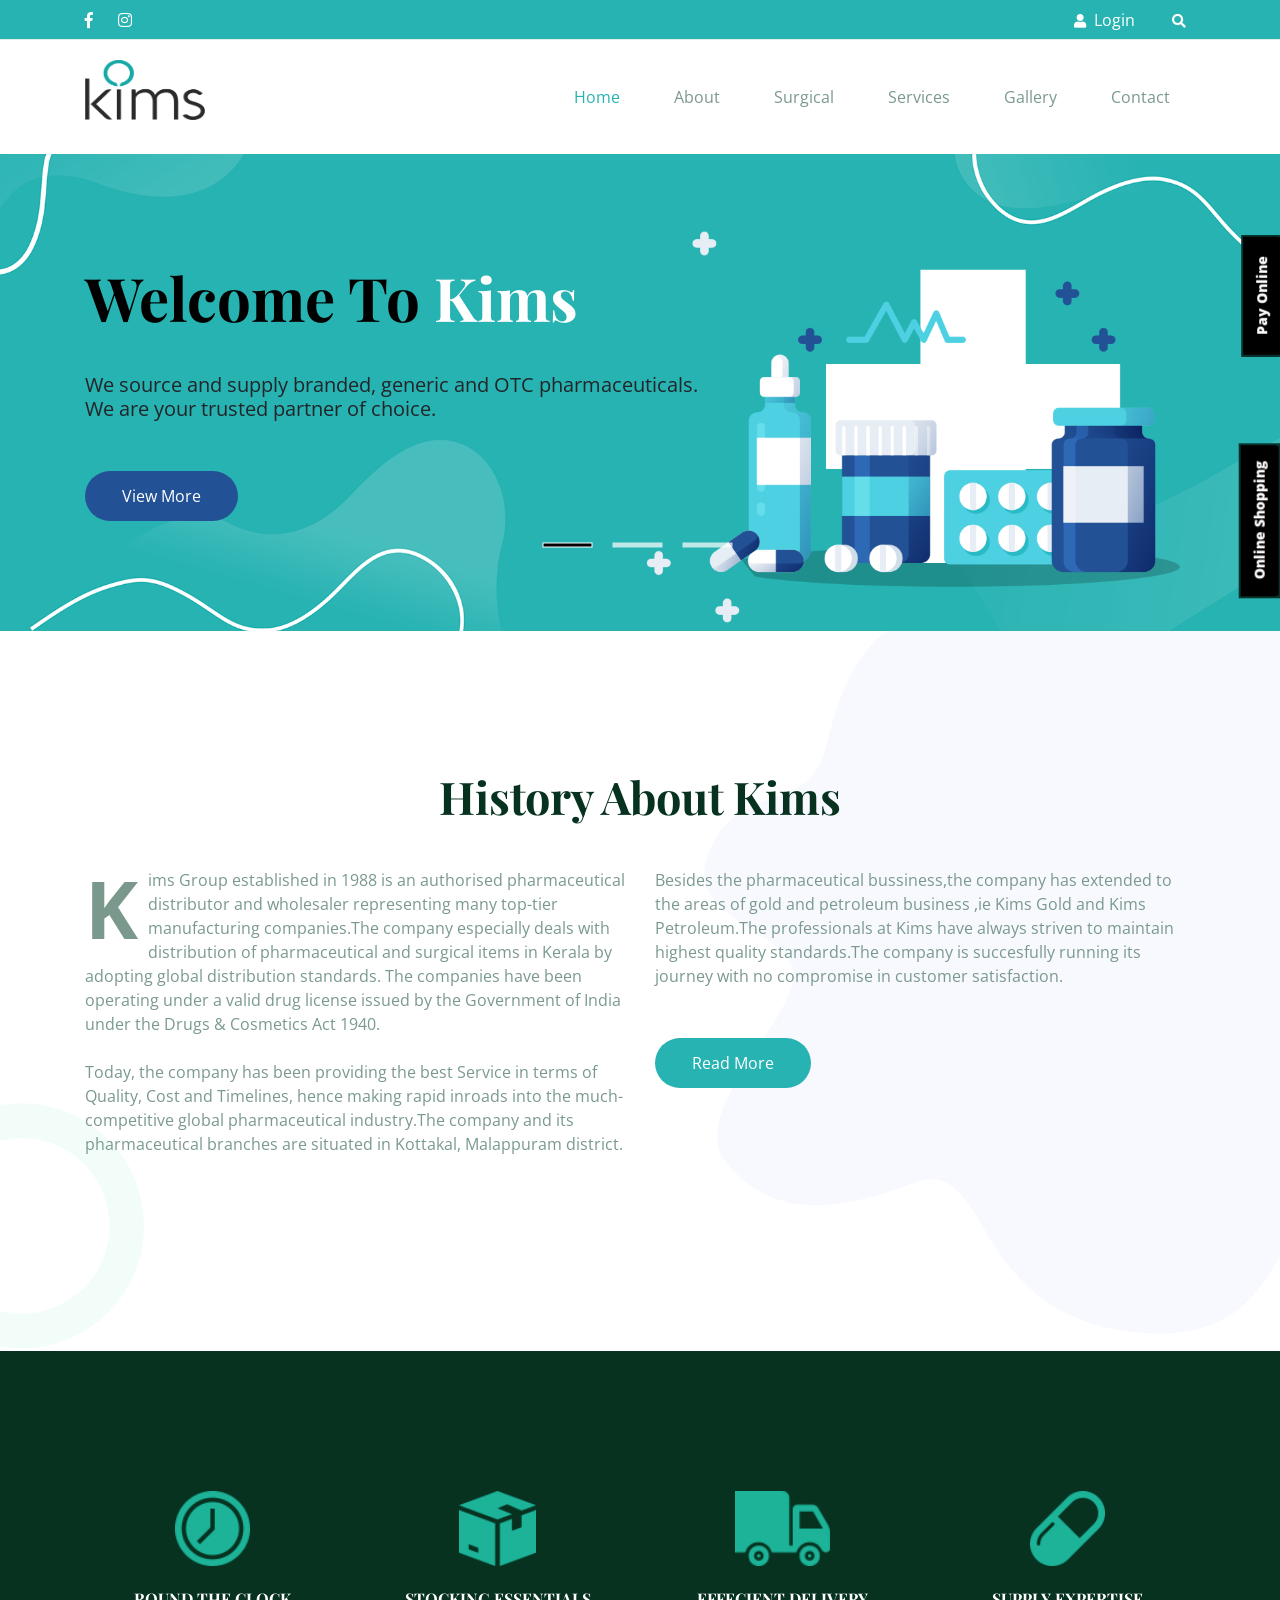
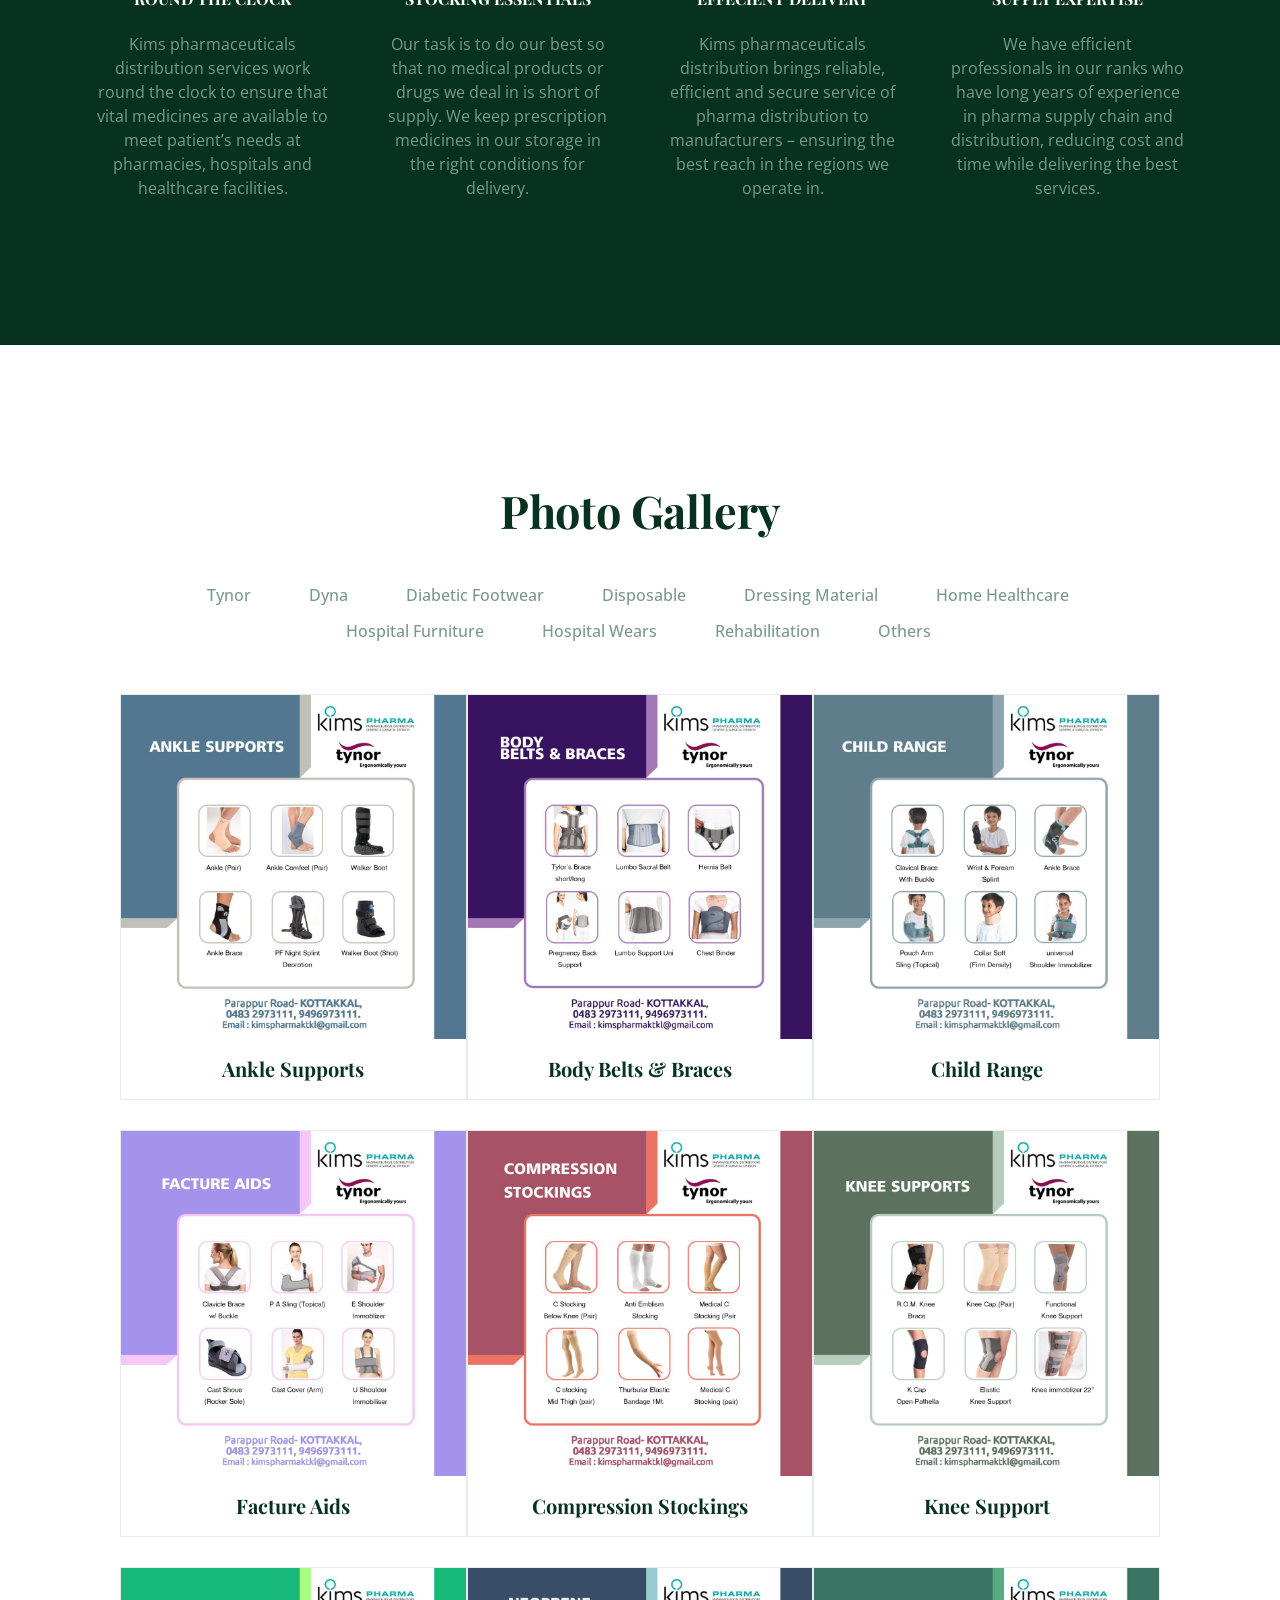
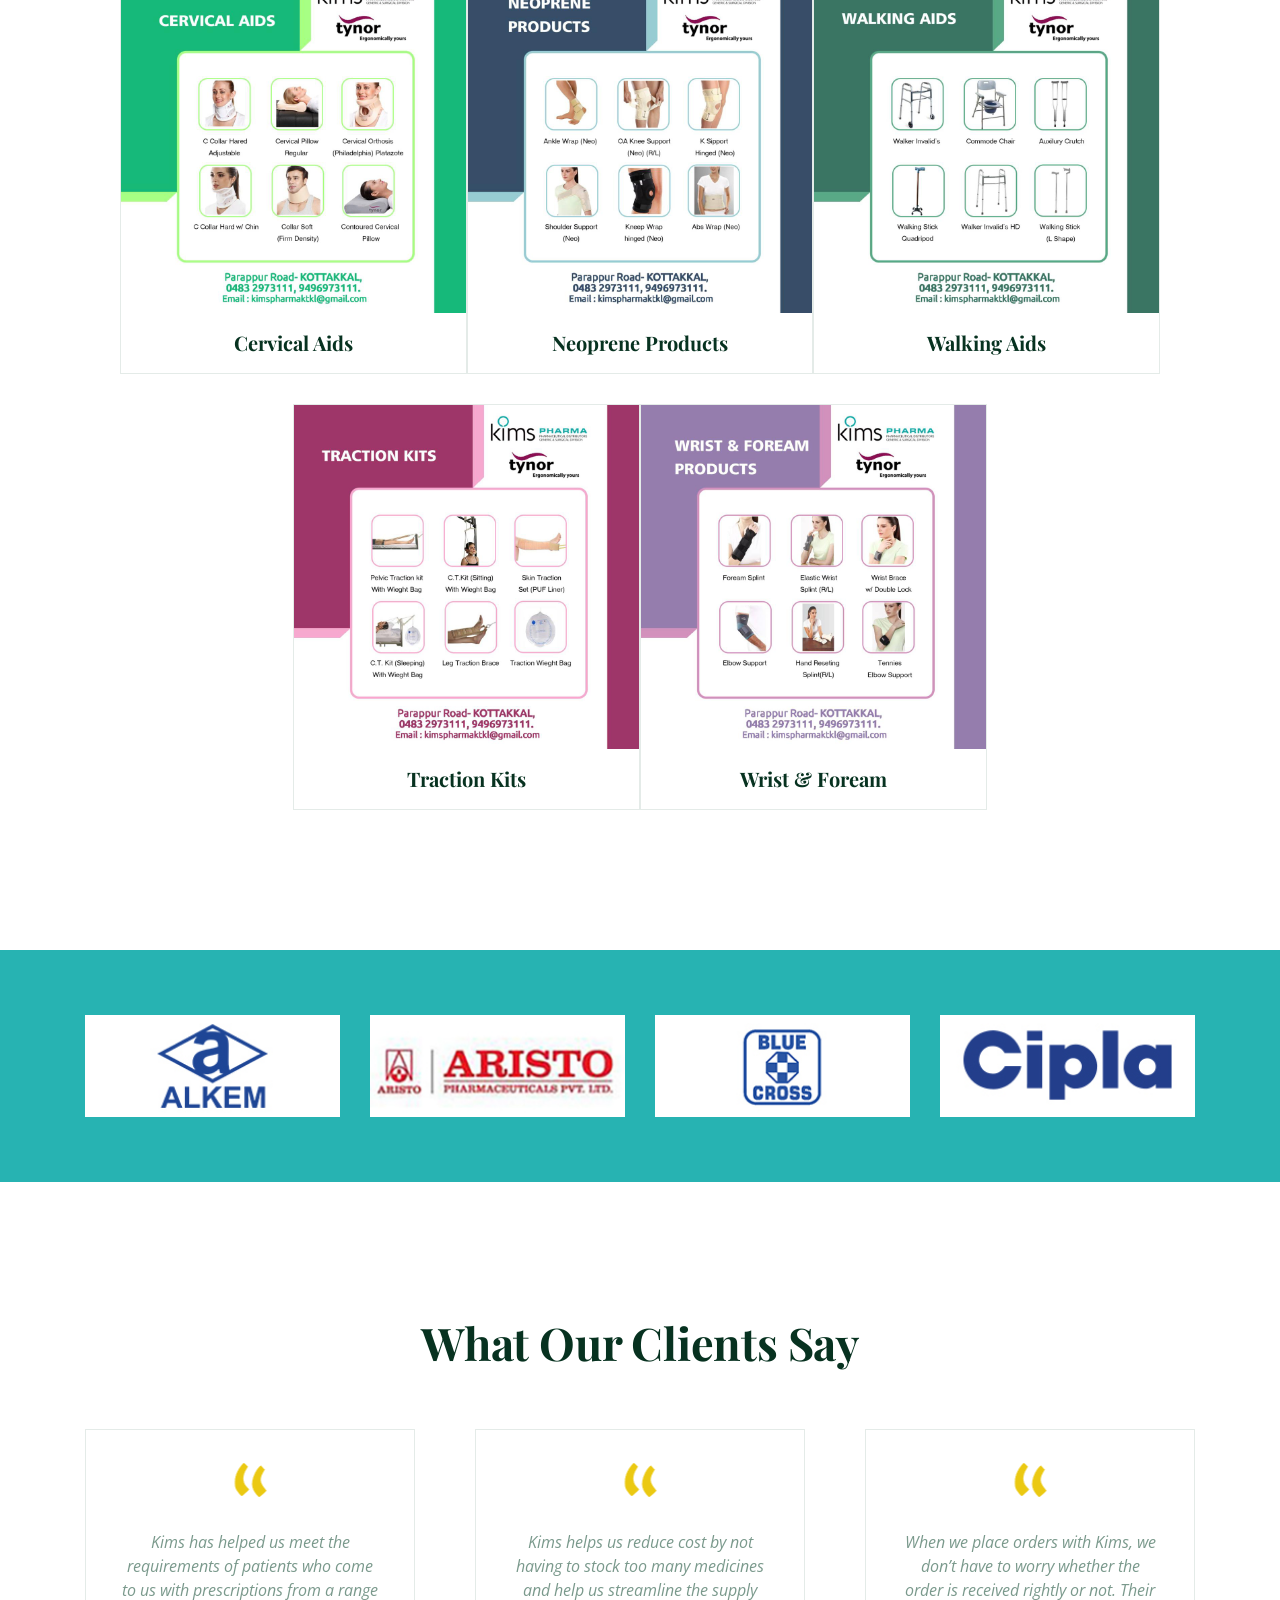
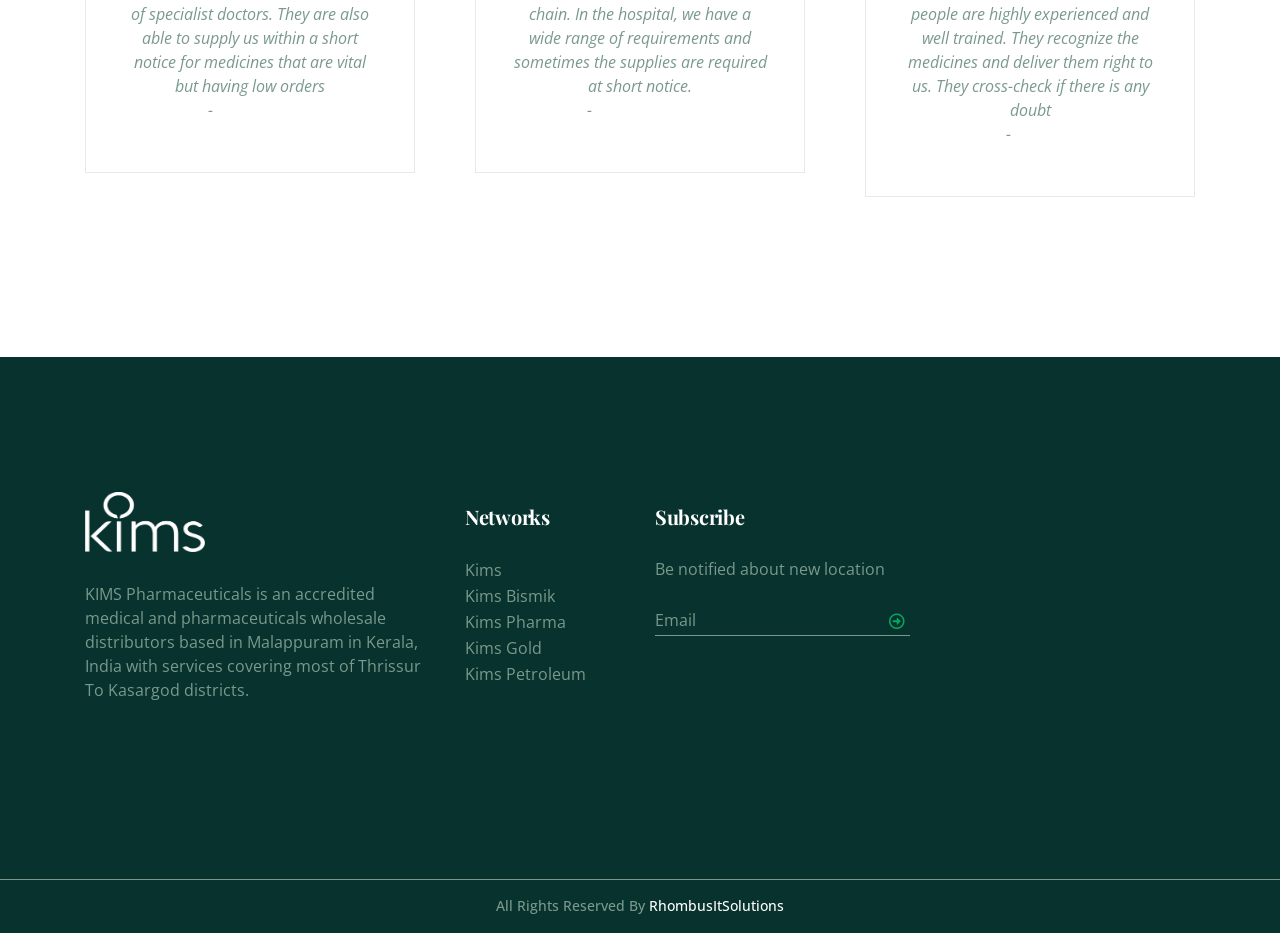
==== commit 52ff0e2b: "twitter icons removed" ====
--- a/index.html
+++ b/index.html
@@ -88,7 +88,7 @@
                             <span class="social-icons">
 								<a href="https://www.facebook.com/kimsktkl/" target="_blank" class="fab fab fa-facebook-f " title="facebook"></a>
 								<a href="https://www.instagram.com/kimsgroupofcompanies/?r=nametag" class="fab fa-instagram " target="_blank"></a>
-								<a href="#" class="fab fa-twitter " title="twitter"></a>
+								<!-- <a href="#" class="fab fa-twitter " title="twitter"></a> -->
 							</span>
                         </div>
 
--- a/css/style.css
+++ b/css/style.css
@@ -21234,7 +21234,7 @@
 }
 
 .toggle_menu.mobile-active {
-    background-color: #ebc912;
+    background-color: #27b3b2;
     border: none;
     left: auto;
     margin: 0;
@@ -21315,8 +21315,8 @@
     }
     .sf-menu {
         background: url(../img/patterns/pattern0.png);
-        border-bottom: 61px solid #ebc912;
-        border-top: 62px solid #ebc912;
+        border-bottom: 61px solid #27b3b2;
+        border-top: 62px solid #27b3b2;
         bottom: 100%;
         display: block;
         font-size: 12px;
